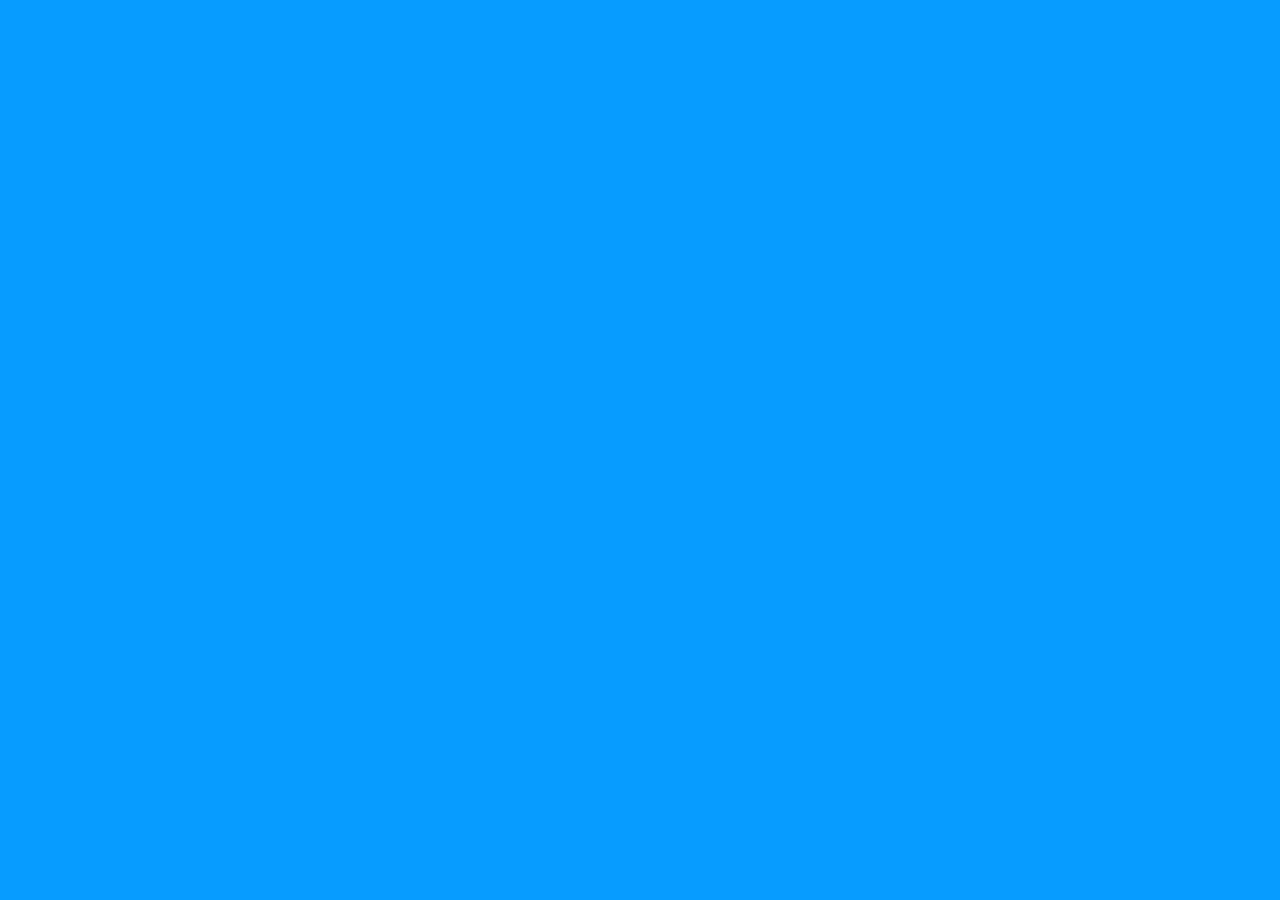
==== index1.html @ 4d644f1e "Add files via upload" ====
<!DOCTYPE html>
<html lang="en">
<head>
    <meta charset="UTF-8">
    <meta http-equiv="X-UA-Compatible" content="IE=edge">
    <meta name="viewport" content="width=device-width, initial-scale=1.0">
    <title>SKILLER</title>
    <link rel="stylesheet" type="text/css" href="styles.css">
</head>
<body>
    
    <script src="script.js"></script>
</body>
</html>
---- styles.css ----
body{
    background-color: #079cff;
}
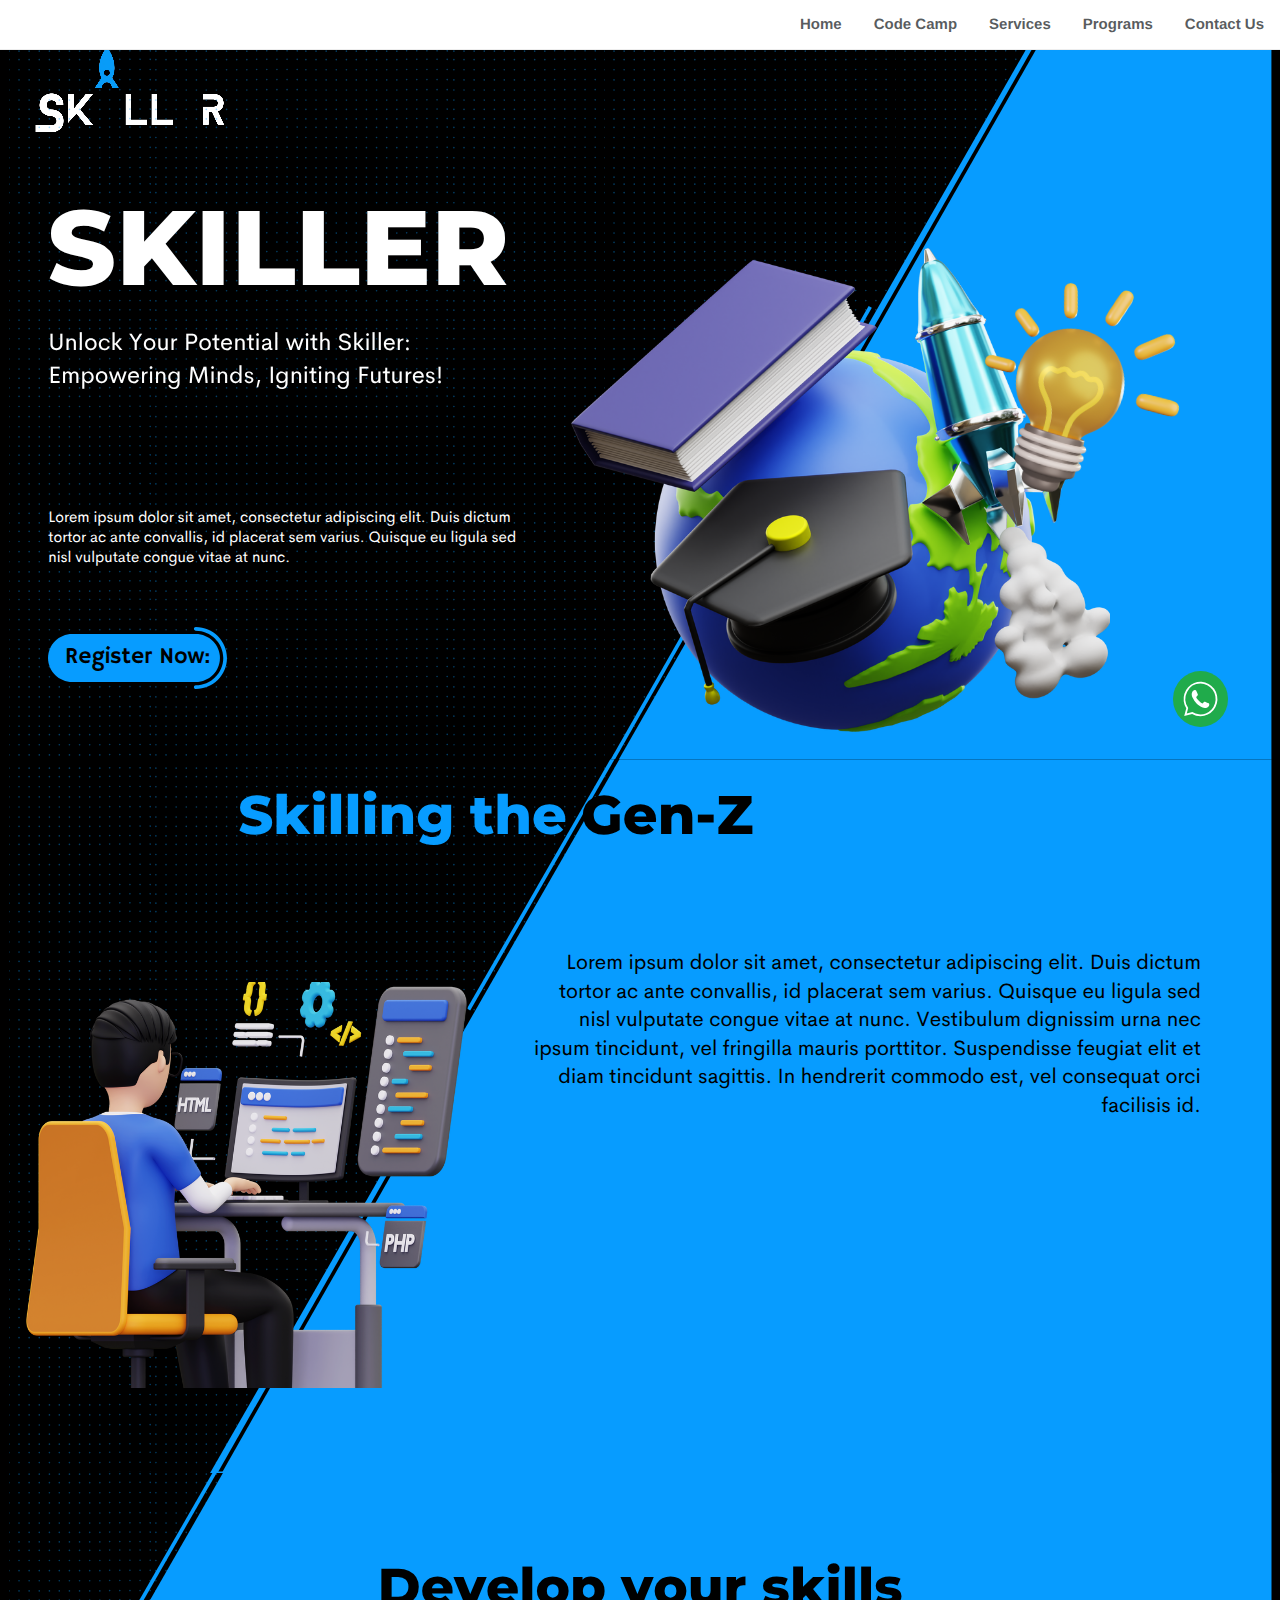
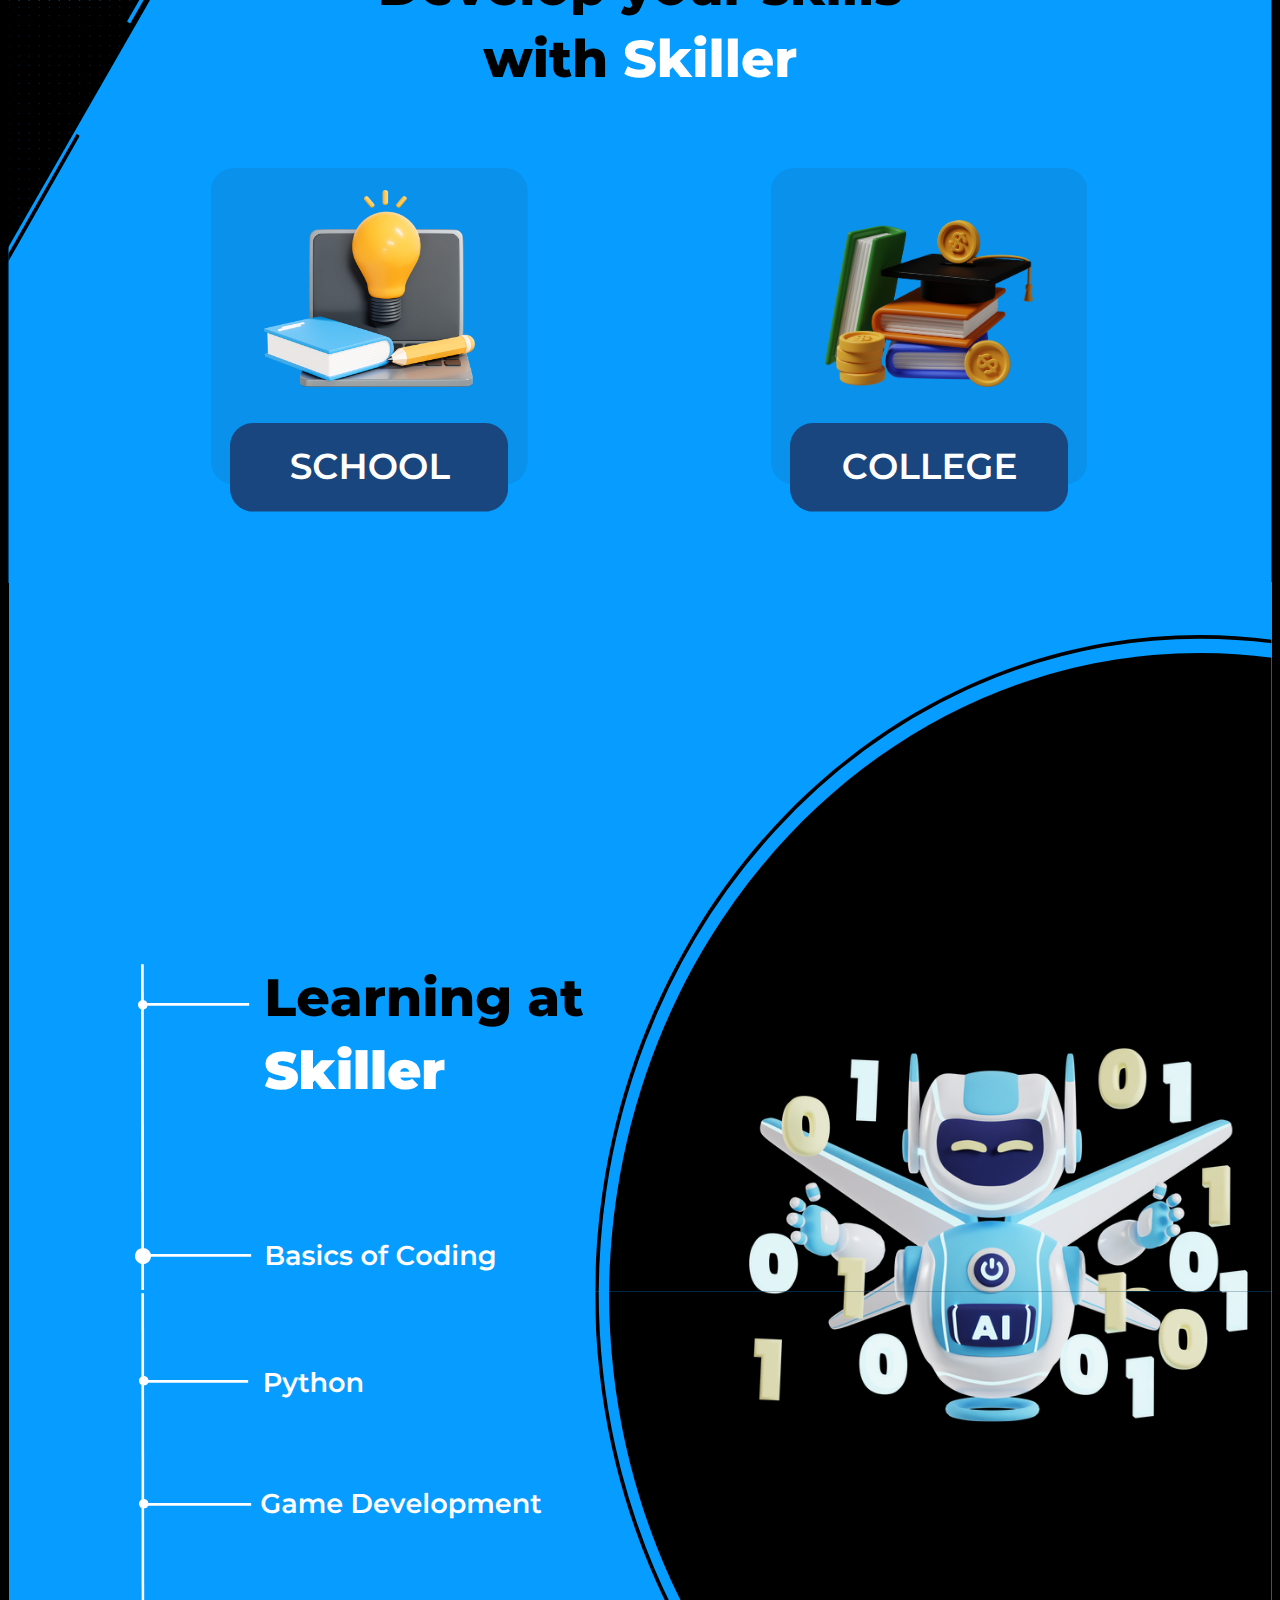
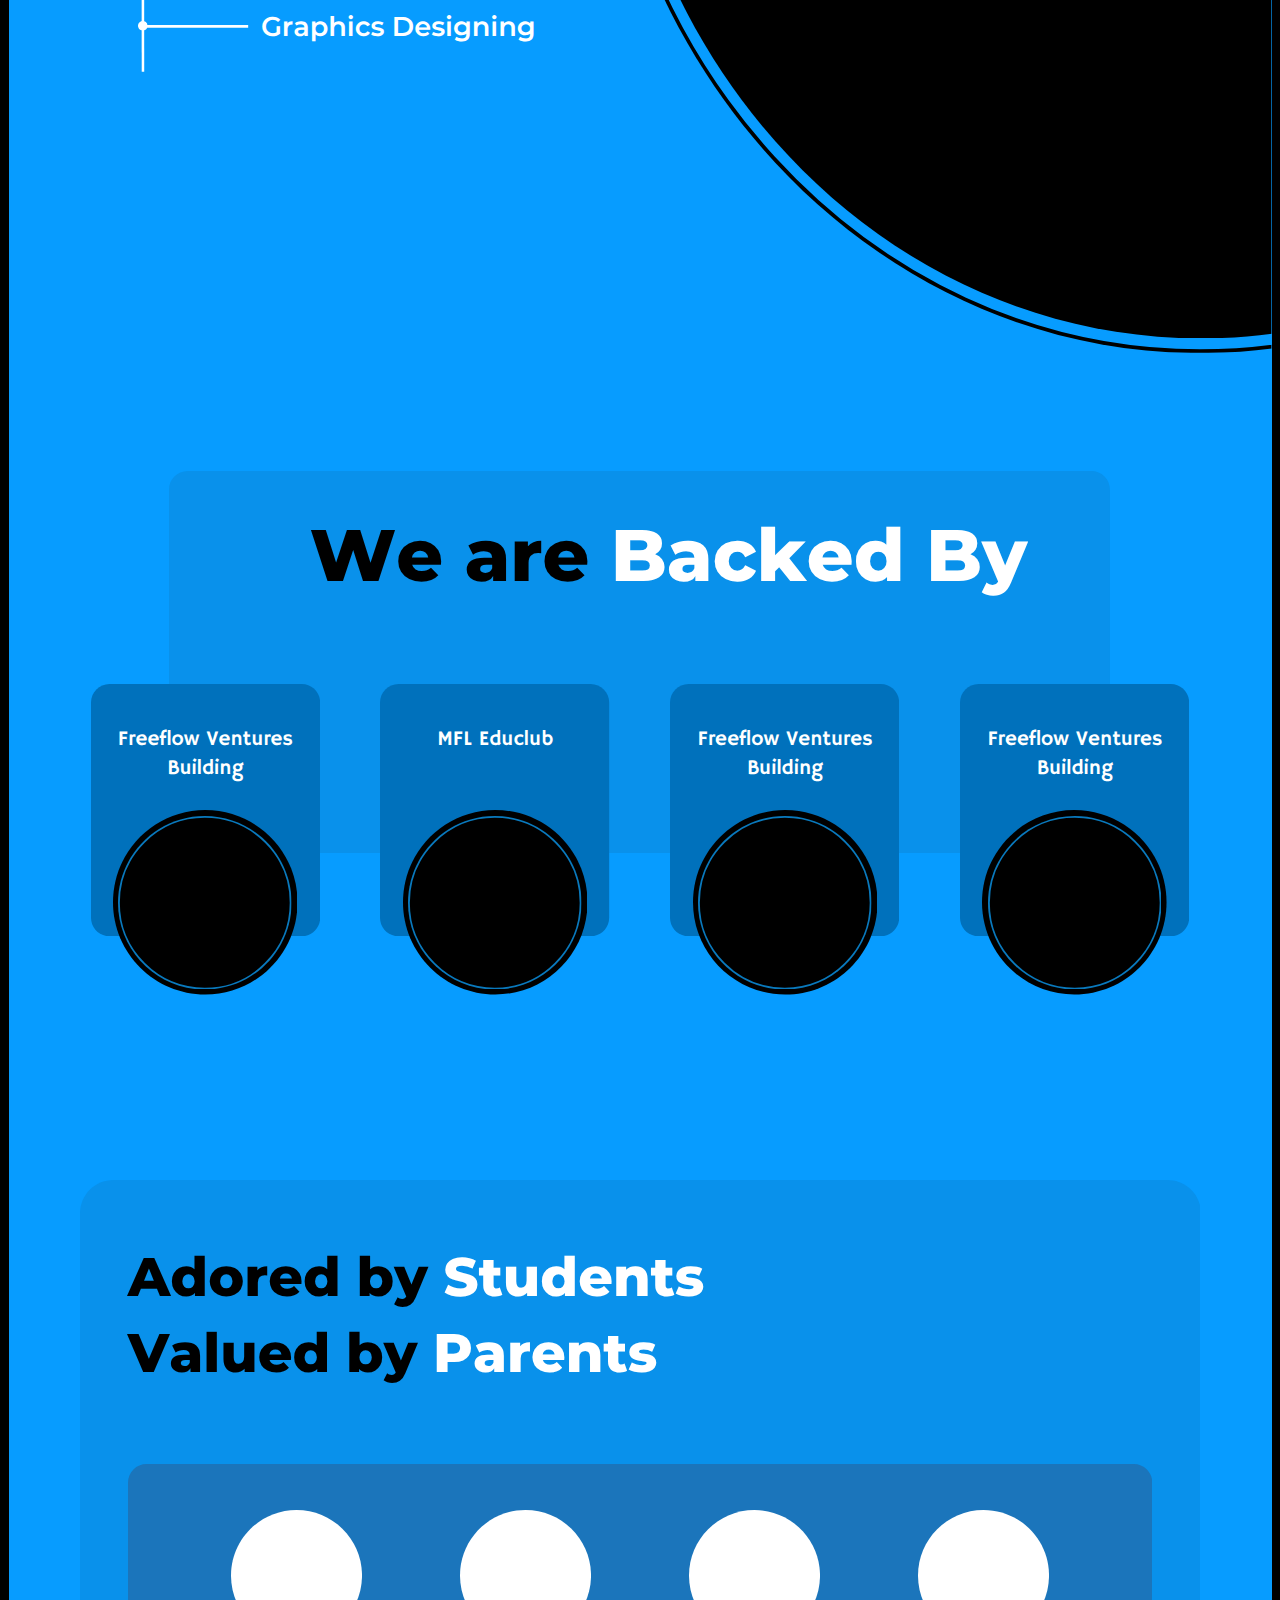
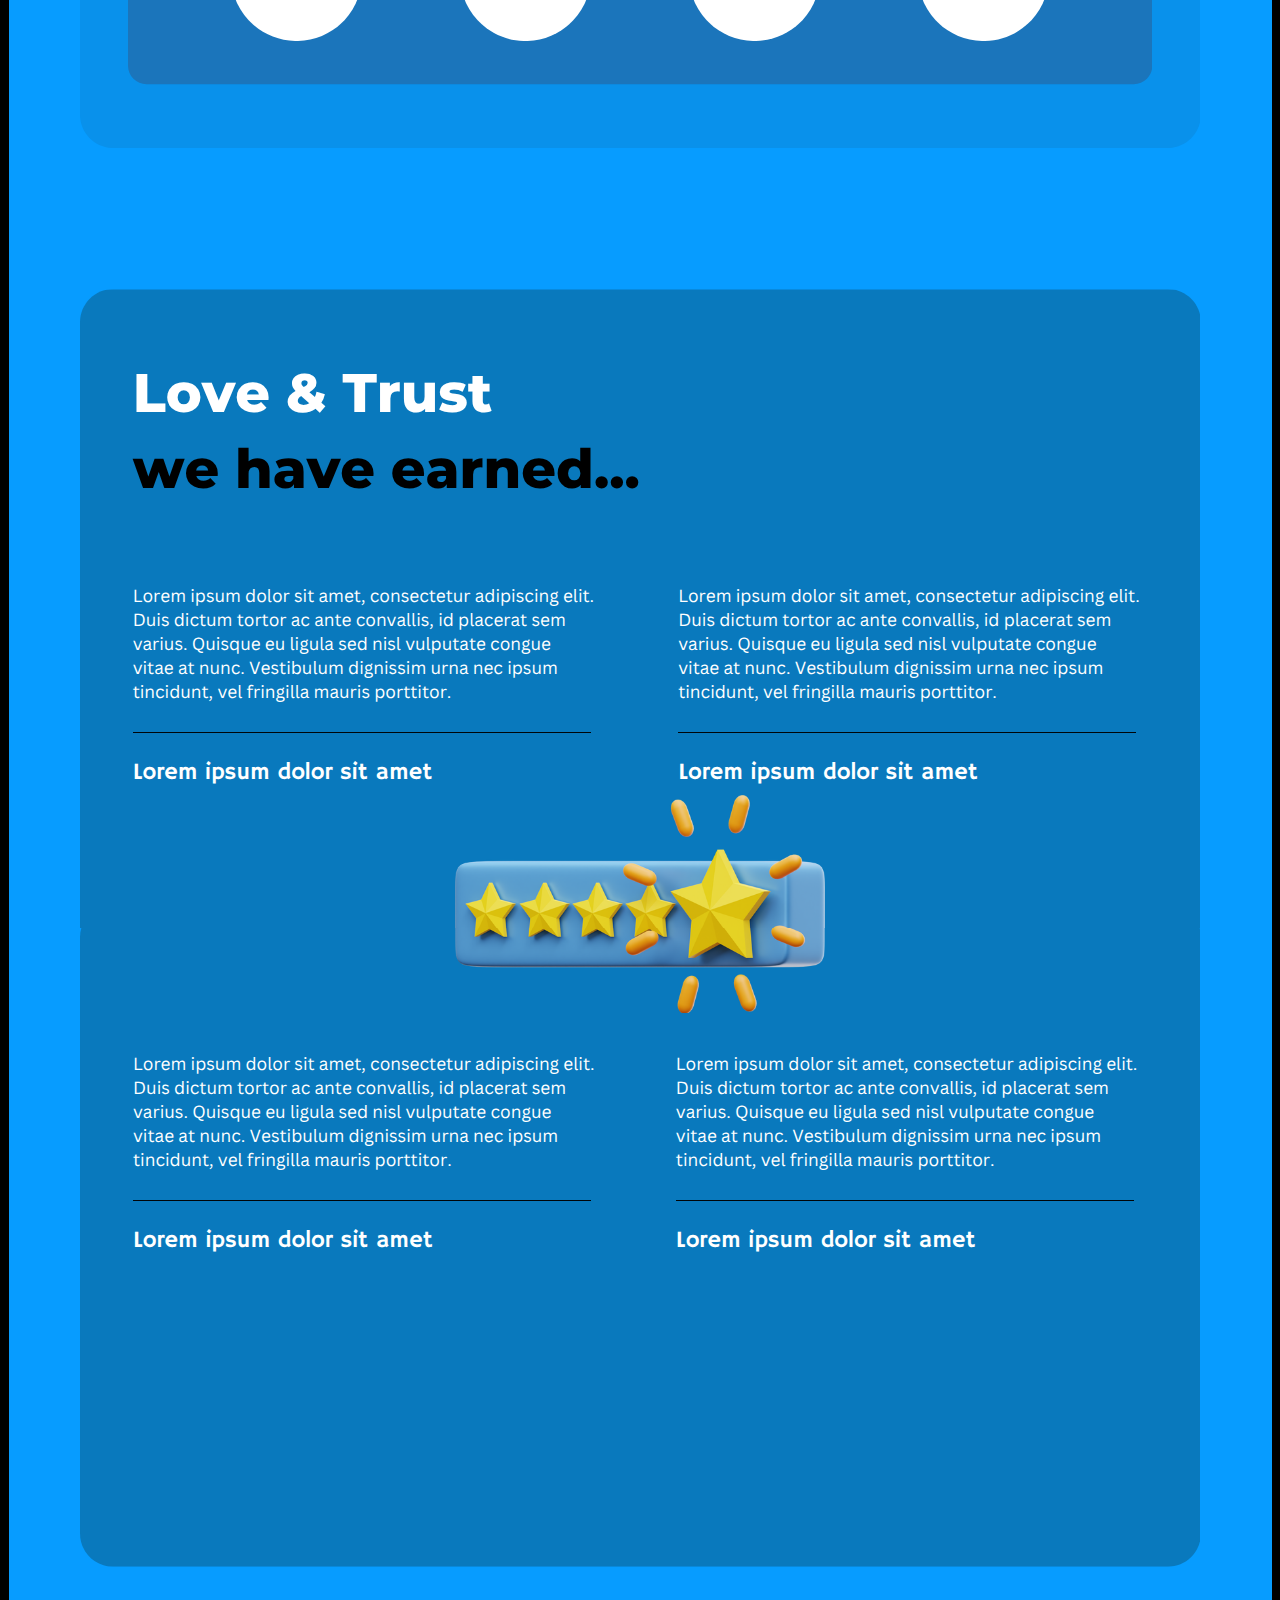
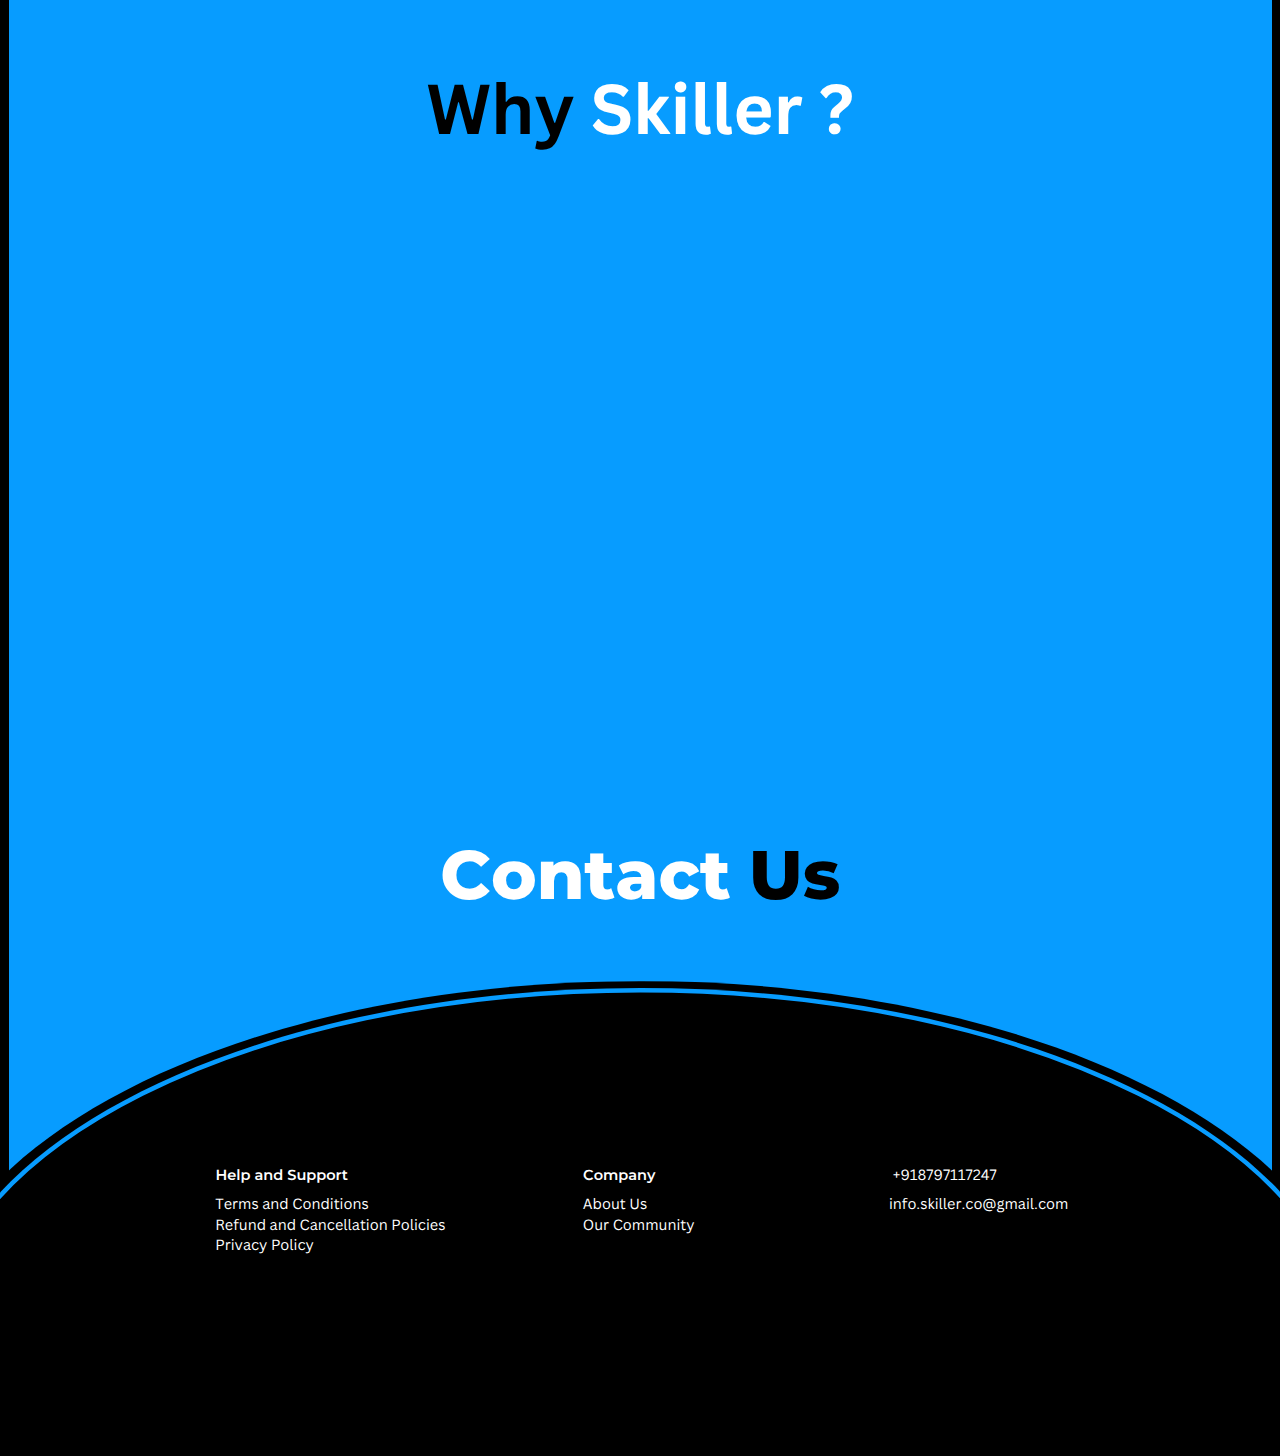
==== commit d6d0f88e: "Add files via upload" ====
--- a/index1.html
+++ b/index1.html
@@ -1,14 +1,20990 @@
 <!DOCTYPE html>
-<html lang="en">
-<head>
-    <meta charset="UTF-8">
-    <meta http-equiv="X-UA-Compatible" content="IE=edge">
+<html lang="en" style="--inner1Vh: 13.92px; --sbw: 17px;"><head>
+
+    <base href="/">
+
+    <meta http-equiv="Content-Type" content="text/html;
+ charset=utf-8">
+
     <meta name="viewport" content="width=device-width, initial-scale=1.0">
-    <title>SKILLER</title>
-    <link rel="stylesheet" type="text/css" href="styles.css">
+
+    <title>
+SKILLER</title>
+
+    <meta name="description" content="">
+
+    <link rel="icon" href="26387fa4f5b1e3f7b6217b27d79bf264.png" type="image/png" sizes="16x16">
+
+    <link rel="icon" href="2d0b56e7e51cf11036ad8734bdb67e2d.png" type="image/png" sizes="32x32">
+
+    <link rel="apple-touch-icon" href="725b756a69a7d4c235070e51acd85560.png" sizes="180x180">
+
+    <meta property="og:type" content="website">
+
+    <meta property="og:title" content="Copy of SKILLER">
+
+    <!--<meta property="og:image" content="/1b9d21739bba90cd47f03ce226b3b78a.png">
+-->
+
+    <meta property="og:image:type" content="image/png">
+
+    <meta property="og:image:width" content="1200">
+
+    <meta property="og:image:height" content="630">
+
+    <meta name="twitter:card" content="summary_large_image">
+
+    <style>
+
+      :root {
+  
+        --ffsd: 0px;
+ 
+        --1vw: calc((100vw - var(--sbw, 0px)) / 100);
+ 
+        --1vh: var(--inner1Vh, 1vh);
+
+      }
+
+      @media (prefers-reduced-motion: reduce)
+       {
+
+          .animated {
+
+                animation: none !important;
+  
+                }
+
+        }
+
+        html {
+  
+              zoom: var(--rzf, 1);
+
+              font-size: max(calc(min(var(--1vw, 1vw), 13.66px) * var(--rfso, 1)), var(--minfs, 0px));
+
+              -webkit-text-size-adjust: 100%;
+
+              scroll-behavior: smooth;
+
+              }
+
+        body {
+  
+          font-size: calc(1rem * var(--bfso, 1));
+
+        }
+
+        body, html, p, ul, ol, li {
+  
+          margin: 0;
+ 
+           padding: 0;
+ 
+            font-synthesis: none;
+ 
+             font-kerning: none;
+
+               font-variant-ligatures: none;
+
+                 font-feature-settings: "kern" 0, "calt" 0, "liga" 0, "clig" 0, "dlig" 0, "hlig" 0;
+ 
+                  font-family: unset;
+ 
+                   -webkit-font-smoothing: subpixel-antialiased;
+ 
+                    -moz-osx-font-smoothing: grayscale;
+
+                      text-rendering: geometricprecision;
+
+                        white-space: normal;
+
+                        }
+
+          li {
+  
+            text-align: unset;
+
+          }
+
+          a {
+
+            text-decoration: none;
+
+            color: inherit;
+
+          }
+
+          img {
+  
+          -webkit-user-drag: none;
+
+          -moz-user-drag: none;
+  
+          -o-user-drag: none;
+  
+          user-drag: none;
+  
+          -webkit-touch-callout: none;
+
+          }
+
+          @font-face {
+  
+            font-family: YAFdJjTk5UU-0;
+  
+            src: url(fonts/f4a4890561b3fddfd1fd9a1b27b6d4a4.woff2);
+ 
+             font-weight: 400;
+ 
+              font-style: normal;
+
+              }
+
+          @font-face {
+  
+            font-family: YAFdJjTk5UU-0;
+  
+            src: url(fonts/33696a29f45c1b554a4c12443b998d21.woff2);
+ 
+             font-weight: 700;
+  
+             font-style: normal;
+
+          }
+
+          @font-face {
+  
+            font-family: YAFdJjTk5UU-0;
+
+              src: url(fonts/8dbae49e1280328b442be6dfff163124.woff2);
+
+                font-weight: 400;
+  
+                font-style: italic;
+
+          }
+
+          @font-face {
+  
+            font-family: YAFdJjTk5UU-0;
+  
+            src: url(fonts/625cf32ea46ae48b58ebd3ff993de469.woff2);
+  
+            font-weight: 700;
+  
+            font-style: italic;
+
+            }
+
+          @font-face {
+  
+            font-family: YAFdJjTk5UU-0;
+  
+            src: url(fonts/f4a4890561b3fddfd1fd9a1b27b6d4a4.woff2);
+  
+            font-weight: 100;
+  
+            font-style: normal;
+
+            }
+
+            @font-face {
+ 
+              font-family: YAFdJjTk5UU-0;
+  
+              src: url(fonts/8dbae49e1280328b442be6dfff163124.woff2);
+  
+              font-weight: 100;
+ 
+               font-style: italic;
+
+               }
+
+               @font-face {
+  
+                font-family: YAFdJjTk5UU-0;
+ 
+                 src: url(fonts/f4a4890561b3fddfd1fd9a1b27b6d4a4.woff2);
+  
+                 font-weight: 200;
+  font-style: normal;
+
+                 }
+
+              @font-face {
+  
+                font-family: YAFdJjTk5UU-0;
+ 
+                 src: url(fonts/8dbae49e1280328b442be6dfff163124.woff2);
+ 
+                  font-weight: 200;
+ 
+                   font-style: italic;
+
+              }
+
+              @font-face {
+  
+                font-family: YAFdJjTk5UU-0;
+
+                  src: url(fonts/f4a4890561b3fddfd1fd9a1b27b6d4a4.woff2);
+  
+                  font-weight: 300;
+  
+                  font-style: normal;
+
+                  }
+
+                  @font-face {
+ 
+                     font-family: YAFdJjTk5UU-0;
+
+  src: url(fonts/8dbae49e1280328b442be6dfff163124.woff2);
+  font-weight: 300;
+  font-style: italic;
+}
+@font-face {
+  font-family: YAFdJjTk5UU-0;
+  src: url(fonts/c69c23593c9bd5705c7780a200f2a6db.woff2);
+  font-weight: 500;
+  font-style: normal;
+}
+@font-face {
+  font-family: YAFdJjTk5UU-0;
+  src: url(fonts/e5e43f51d6d7939d8911c861efa5f9b7.woff2);
+  font-weight: 500;
+  font-style: italic;
+}
+@font-face {
+  font-family: YAFdJjTk5UU-0;
+  src: url(fonts/c69c23593c9bd5705c7780a200f2a6db.woff2);
+  font-weight: 600;
+  font-style: normal;
+}
+@font-face {
+  font-family: YAFdJjTk5UU-0;
+  src: url(fonts/e5e43f51d6d7939d8911c861efa5f9b7.woff2);
+  font-weight: 600;
+  font-style: italic;
+}
+@font-face {
+  font-family: YAFdJjTk5UU-0;
+  src: url(fonts/33696a29f45c1b554a4c12443b998d21.woff2);
+  font-weight: 800;
+  font-style: normal;
+}
+@font-face {
+  font-family: YAFdJjTk5UU-0;
+  src: url(fonts/625cf32ea46ae48b58ebd3ff993de469.woff2);
+  font-weight: 800;
+  font-style: italic;
+}
+@font-face {
+  font-family: YAFdJjTk5UU-0;
+  src: url(fonts/33696a29f45c1b554a4c12443b998d21.woff2);
+  font-weight: 900;
+  font-style: normal;
+}
+@font-face {
+  font-family: YAFdJjTk5UU-0;
+  src: url(fonts/625cf32ea46ae48b58ebd3ff993de469.woff2);
+  font-weight: 900;
+  font-style: italic;
+}
+@font-face {
+  font-family: YAFdtQi73Xs-0;
+  src: url(fonts/881b8da5ad9b82b143ab37dcdf069c4c.woff2);
+  font-weight: 400;
+  font-style: normal;
+}
+@font-face {
+  font-family: YAFdtQi73Xs-0;
+  src: url(fonts/527cd5a6be21d4e008281f52ae03e6de.woff2);
+  font-weight: 700;
+  font-style: normal;
+}
+@font-face {
+  font-family: YAFdtQi73Xs-0;
+  src: url(fonts/e8e51b9875286101e41224d1f8f57146.woff2);
+  font-weight: 400;
+  font-style: italic;
+}
+@font-face {
+  font-family: YAFdtQi73Xs-0;
+  src: url(fonts/ccfa3463500b1d2425324b3a1a304119.woff2);
+  font-weight: 700;
+  font-style: italic;
+}
+@font-face {
+  font-family: YAFdtQi73Xs-0;
+  src: url(fonts/b9d3823184fbb6d5a9d5804d114b70ba.woff2);
+  font-weight: 100;
+  font-style: normal;
+}
+@font-face {
+  font-family: YAFdtQi73Xs-0;
+  src: url(fonts/b33f6386bd461ec492dd56577e13136c.woff2);
+  font-weight: 100;
+  font-style: italic;
+}
+@font-face {
+  font-family: YAFdtQi73Xs-0;
+  src: url(fonts/b09eaaf9341f54a150766b674dd4dd66.woff2);
+  font-weight: 200;
+  font-style: normal;
+}
+@font-face {
+  font-family: YAFdtQi73Xs-0;
+  src: url(fonts/c076bd8c37058ebdedabdda5c2d6b111.woff2);
+  font-weight: 200;
+  font-style: italic;
+}
+@font-face {
+  font-family: YAFdtQi73Xs-0;
+  src: url(fonts/9f211f1e580dd0c34c98242b67b454a1.woff2);
+  font-weight: 300;
+  font-style: normal;
+}
+@font-face {
+  font-family: YAFdtQi73Xs-0;
+  src: url(fonts/2ffd130498e37c9f925c671e0342f1e6.woff2);
+  font-weight: 300;
+  font-style: italic;
+}
+@font-face {
+  font-family: YAFdtQi73Xs-0;
+  src: url(fonts/b13d468f88f904752a71651083120b9b.woff2);
+  font-weight: 500;
+  font-style: normal;
+}
+@font-face {
+  font-family: YAFdtQi73Xs-0;
+  src: url(fonts/2f9ca4e3b153c05839a1665e2deae5bd.woff2);
+  font-weight: 500;
+  font-style: italic;
+}
+@font-face {
+  font-family: YAFdtQi73Xs-0;
+  src: url(fonts/10bae089b2dee90878d1d146921cad11.woff2);
+  font-weight: 600;
+  font-style: normal;
+}
+@font-face {
+  font-family: YAFdtQi73Xs-0;
+  src: url(fonts/5300a700676e268371e3693408559b01.woff2);
+  font-weight: 600;
+  font-style: italic;
+}
+@font-face {
+  font-family: YAFdtQi73Xs-0;
+  src: url(fonts/5da2f7e7b5289e2ae1f44d0ac2886371.woff2);
+  font-weight: 800;
+  font-style: normal;
+}
+@font-face {
+  font-family: YAFdtQi73Xs-0;
+  src: url(fonts/b76554414c3fa738aad9e680f54c765d.woff2);
+  font-weight: 800;
+  font-style: italic;
+}
+@font-face {
+  font-family: YAFdtQi73Xs-0;
+  src: url(fonts/5c07b773952ecd9eb4715de302811a45.woff2);
+  font-weight: 900;
+  font-style: normal;
+}
+@font-face {
+  font-family: YAFdtQi73Xs-0;
+  src: url(fonts/82e327672f883fc5445ed4de237127fd.woff2);
+  font-weight: 900;
+  font-style: italic;
+}
+@font-face {
+  font-family: YAFdJrIBtvg-0;
+  src: url(fonts/4c21a37849dfc8c00edf1d9bac158da5.woff2);
+  font-weight: 400;
+  font-style: normal;
+}
+@font-face {
+  font-family: YAFdJrIBtvg-0;
+  src: url(fonts/5c20853ba98581eba1c36c20a56af739.woff2);
+  font-weight: 700;
+  font-style: normal;
+}
+@font-face {
+  font-family: YAFdJrIBtvg-0;
+  src: url(fonts/4a72e3ac20f3f8d36b7b6481a6ab39fe.woff2);
+  font-weight: 400;
+  font-style: italic;
+}
+@font-face {
+  font-family: YAFdJrIBtvg-0;
+  src: url(fonts/a00d36b0f6fc3b9ed77128a7b301310f.woff2);
+  font-weight: 700;
+  font-style: italic;
+}
+@font-face {
+  font-family: YAFdJrIBtvg-0;
+  src: url(fonts/22069c7fae4c4d4182af41abef08a3ee.woff2);
+  font-weight: 100;
+  font-style: normal;
+}
+@font-face {
+  font-family: YAFdJrIBtvg-0;
+  src: url(fonts/8d694213c9fcf02aeec11650b9e7c20a.woff2);
+  font-weight: 100;
+  font-style: italic;
+}
+@font-face {
+  font-family: YAFdJrIBtvg-0;
+  src: url(fonts/22069c7fae4c4d4182af41abef08a3ee.woff2);
+  font-weight: 200;
+  font-style: normal;
+}
+@font-face {
+  font-family: YAFdJrIBtvg-0;
+  src: url(fonts/8d694213c9fcf02aeec11650b9e7c20a.woff2);
+  font-weight: 200;
+  font-style: italic;
+}
+@font-face {
+  font-family: YAFdJrIBtvg-0;
+  src: url(fonts/22069c7fae4c4d4182af41abef08a3ee.woff2);
+  font-weight: 300;
+  font-style: normal;
+}
+@font-face {
+  font-family: YAFdJrIBtvg-0;
+  src: url(fonts/8d694213c9fcf02aeec11650b9e7c20a.woff2);
+  font-weight: 300;
+  font-style: italic;
+}
+@font-face {
+  font-family: YAFdJrIBtvg-0;
+  src: url(fonts/09ba8f439221a16f9d4287f6773e5e5c.woff2);
+  font-weight: 500;
+  font-style: normal;
+}
+@font-face {
+  font-family: YAFdJrIBtvg-0;
+  src: url(fonts/b9985a226d795996b46c1ce4af50296e.woff2);
+  font-weight: 500;
+  font-style: italic;
+}
+@font-face {
+  font-family: YAFdJrIBtvg-0;
+  src: url(fonts/09ba8f439221a16f9d4287f6773e5e5c.woff2);
+  font-weight: 600;
+  font-style: normal;
+}
+@font-face {
+  font-family: YAFdJrIBtvg-0;
+  src: url(fonts/b9985a226d795996b46c1ce4af50296e.woff2);
+  font-weight: 600;
+  font-style: italic;
+}
+@font-face {
+  font-family: YAFdJrIBtvg-0;
+  src: url(fonts/5c20853ba98581eba1c36c20a56af739.woff2);
+  font-weight: 800;
+  font-style: normal;
+}
+@font-face {
+  font-family: YAFdJrIBtvg-0;
+  src: url(fonts/a00d36b0f6fc3b9ed77128a7b301310f.woff2);
+  font-weight: 800;
+  font-style: italic;
+}
+@font-face {
+  font-family: YAFdJrIBtvg-0;
+  src: url(fonts/339a6bd9897d93c0abfe0aaa6120d7ea.woff2);
+  font-weight: 900;
+  font-style: normal;
+}
+@font-face {
+  font-family: YAFdJrIBtvg-0;
+  src: url(fonts/401d097610113b07d3fab5faa22f6fa9.woff2);
+  font-weight: 900;
+  font-style: italic;
+}
+@font-face {
+  font-family: YACgEWNFnT4-0;
+  src: url(fonts/1f0d107357cc0b23d2e2932b6f582037.woff2);
+  font-weight: 400;
+  font-style: normal;
+}
+@font-face {
+  font-family: YACgEWNFnT4-0;
+  src: url(fonts/1f0d107357cc0b23d2e2932b6f582037.woff2);
+  font-weight: 700;
+  font-style: normal;
+}
+@font-face {
+  font-family: YACgEWNFnT4-0;
+  src: url(fonts/1f0d107357cc0b23d2e2932b6f582037.woff2);
+  font-weight: 400;
+  font-style: italic;
+}
+@font-face {
+  font-family: YACgEWNFnT4-0;
+  src: url(fonts/1f0d107357cc0b23d2e2932b6f582037.woff2);
+  font-weight: 700;
+  font-style: italic;
+}
+@font-face {
+  font-family: YACgEWNFnT4-0;
+  src: url(fonts/1f0d107357cc0b23d2e2932b6f582037.woff2);
+  font-weight: 100;
+  font-style: normal;
+}
+@font-face {
+  font-family: YACgEWNFnT4-0;
+  src: url(fonts/1f0d107357cc0b23d2e2932b6f582037.woff2);
+  font-weight: 100;
+  font-style: italic;
+}
+@font-face {
+  font-family: YACgEWNFnT4-0;
+  src: url(fonts/1f0d107357cc0b23d2e2932b6f582037.woff2);
+  font-weight: 200;
+  font-style: normal;
+}
+@font-face {
+  font-family: YACgEWNFnT4-0;
+  src: url(fonts/1f0d107357cc0b23d2e2932b6f582037.woff2);
+  font-weight: 200;
+  font-style: italic;
+}
+@font-face {
+  font-family: YACgEWNFnT4-0;
+  src: url(fonts/1f0d107357cc0b23d2e2932b6f582037.woff2);
+  font-weight: 300;
+  font-style: normal;
+}
+@font-face {
+  font-family: YACgEWNFnT4-0;
+  src: url(fonts/1f0d107357cc0b23d2e2932b6f582037.woff2);
+  font-weight: 300;
+  font-style: italic;
+}
+@font-face {
+  font-family: YACgEWNFnT4-0;
+  src: url(fonts/1f0d107357cc0b23d2e2932b6f582037.woff2);
+  font-weight: 500;
+  font-style: normal;
+}
+@font-face {
+  font-family: YACgEWNFnT4-0;
+  src: url(fonts/1f0d107357cc0b23d2e2932b6f582037.woff2);
+  font-weight: 500;
+  font-style: italic;
+}
+@font-face {
+  font-family: YACgEWNFnT4-0;
+  src: url(fonts/1f0d107357cc0b23d2e2932b6f582037.woff2);
+  font-weight: 600;
+  font-style: normal;
+}
+@font-face {
+  font-family: YACgEWNFnT4-0;
+  src: url(fonts/1f0d107357cc0b23d2e2932b6f582037.woff2);
+  font-weight: 600;
+  font-style: italic;
+}
+@font-face {
+  font-family: YACgEWNFnT4-0;
+  src: url(fonts/1f0d107357cc0b23d2e2932b6f582037.woff2);
+  font-weight: 800;
+  font-style: normal;
+}
+@font-face {
+  font-family: YACgEWNFnT4-0;
+  src: url(fonts/1f0d107357cc0b23d2e2932b6f582037.woff2);
+  font-weight: 800;
+  font-style: italic;
+}
+@font-face {
+  font-family: YACgEWNFnT4-0;
+  src: url(fonts/1f0d107357cc0b23d2e2932b6f582037.woff2);
+  font-weight: 900;
+  font-style: normal;
+}
+@font-face {
+  font-family: YACgEWNFnT4-0;
+  src: url(fonts/1f0d107357cc0b23d2e2932b6f582037.woff2);
+  font-weight: 900;
+  font-style: italic;
+}
+@font-face {
+  font-family: YACgEZ1cb1Q-0;
+  src: url(fonts/f8f199f09526f79e87644ed227e0f651.woff2);
+  font-weight: 400;
+  font-style: normal;
+}
+@font-face {
+  font-family: YACgEZ1cb1Q-0;
+  src: url(fonts/98c4d2c0223fc8474641c77f923528e9.woff2);
+  font-weight: 700;
+  font-style: normal;
+}
+@font-face {
+  font-family: YACgEZ1cb1Q-0;
+  src: url(fonts/d257a7100844bc3f98c9021168b6249e.woff2);
+  font-weight: 400;
+  font-style: italic;
+}
+@font-face {
+  font-family: YACgEZ1cb1Q-0;
+  src: url(fonts/1060345c54d396e76d73f1da7ee200bd.woff2);
+  font-weight: 700;
+  font-style: italic;
+}
+@font-face {
+  font-family: YACgEZ1cb1Q-0;
+  src: url(fonts/f8f199f09526f79e87644ed227e0f651.woff2);
+  font-weight: 100;
+  font-style: normal;
+}
+@font-face {
+  font-family: YACgEZ1cb1Q-0;
+  src: url(fonts/d257a7100844bc3f98c9021168b6249e.woff2);
+  font-weight: 100;
+  font-style: italic;
+}
+@font-face {
+  font-family: YACgEZ1cb1Q-0;
+  src: url(fonts/f8f199f09526f79e87644ed227e0f651.woff2);
+  font-weight: 200;
+  font-style: normal;
+}
+@font-face {
+  font-family: YACgEZ1cb1Q-0;
+  src: url(fonts/d257a7100844bc3f98c9021168b6249e.woff2);
+  font-weight: 200;
+  font-style: italic;
+}
+@font-face {
+  font-family: YACgEZ1cb1Q-0;
+  src: url(fonts/f8f199f09526f79e87644ed227e0f651.woff2);
+  font-weight: 300;
+  font-style: normal;
+}
+@font-face {
+  font-family: YACgEZ1cb1Q-0;
+  src: url(fonts/d257a7100844bc3f98c9021168b6249e.woff2);
+  font-weight: 300;
+  font-style: italic;
+}
+@font-face {
+  font-family: YACgEZ1cb1Q-0;
+  src: url(fonts/f8f199f09526f79e87644ed227e0f651.woff2);
+  font-weight: 500;
+  font-style: normal;
+}
+@font-face {
+  font-family: YACgEZ1cb1Q-0;
+  src: url(fonts/d257a7100844bc3f98c9021168b6249e.woff2);
+  font-weight: 500;
+  font-style: italic;
+}
+@font-face {
+  font-family: YACgEZ1cb1Q-0;
+  src: url(fonts/98c4d2c0223fc8474641c77f923528e9.woff2);
+  font-weight: 600;
+  font-style: normal;
+}
+@font-face {
+  font-family: YACgEZ1cb1Q-0;
+  src: url(fonts/1060345c54d396e76d73f1da7ee200bd.woff2);
+  font-weight: 600;
+  font-style: italic;
+}
+@font-face {
+  font-family: YACgEZ1cb1Q-0;
+  src: url(fonts/98c4d2c0223fc8474641c77f923528e9.woff2);
+  font-weight: 800;
+  font-style: normal;
+}
+@font-face {
+  font-family: YACgEZ1cb1Q-0;
+  src: url(fonts/1060345c54d396e76d73f1da7ee200bd.woff2);
+  font-weight: 800;
+  font-style: italic;
+}
+@font-face {
+  font-family: YACgEZ1cb1Q-0;
+  src: url(fonts/98c4d2c0223fc8474641c77f923528e9.woff2);
+  font-weight: 900;
+  font-style: normal;
+}
+@font-face {
+  font-family: YACgEZ1cb1Q-0;
+  src: url(fonts/1060345c54d396e76d73f1da7ee200bd.woff2);
+  font-weight: 900;
+  font-style: italic;
+}
+#verticalMenu {
+  border: 12px solid #ffffff;
+  padding: 0;
+  margin: 0 0 0 auto;
+  z-index: 2;
+  font-size: 1.5rem;
+  right: 0px;
+  box-sizing: border-box;
+  transition: all 0.35s;
+  background-color: #ffffff;
+  transform: translateX(400px);
+  overflow: auto;
+  max-width: 80vw;
+  top: 0px;
+  width: 400px;
+  font-family: -apple-system, BlinkMacSystemFont, sans-serif;
+  position: fixed;
+  height: 100%;
+}
+#menuToggle:checked ~ #verticalMenu {
+  transform: translateX(0px);
+}
+#menuButton {
+  z-index: 3;
+  color: #0e1318;
+  display: flex;
+  justify-content: center;
+  align-items: center;
+}
+#menuButton:hover {
+  cursor: pointer;
+  text-decoration-line: none;
+  color: hsla(210, 26%,  7%, 1);
+}
+.navMenuLinkContent:hover {
+  color: hsla(210, 26%,  7%, 1);
+}
+.navMenuLink {
+  color: hsla(210, 26%,  7%, 0.7);
+  list-style-type: none;
+  white-space: nowrap;
+  display: flex;
+  align-items: center;
+}
+#horizontalMenu >
+ .navMenuLink {
+  max-width: 148px;
+}
+.navMenuLinkContent {
+  padding: 10px 16px;
+  text-decoration-line: none;
+  overflow: hidden;
+  color: hsla(210, 26%,  7%, 0.7);
+  white-space: nowrap;
+  font-weight: 700;
+  display: inline-block;
+  font-size: 15px;
+  font-family: -apple-system, BlinkMacSystemFont, sans-serif;
+  text-overflow: ellipsis;
+  margin-right: auto;
+}
+#menuToggle:checked ~ #menuButton {
+  background-color: rgba(30,41,51,45);
+  z-index: 2;
+  top: 0px;
+  width: 100vw;
+  position: fixed;
+  opacity: 0.55;
+  height: 100vh;
+}
+#menuToggle:checked ~ #menuButton>
+#menuButtonIcon {
+  display: none;
+}
+#horizontalMenu {
+  display: flex;
+}
+@media (max-width: 489px) {
+  #horizontalMenu {
+    display: none;
+  }
+}
+@media (min-width: 490px) {
+  #menuButton, #verticalMenu {
+    display: none;
+  }
+}
+html {
+  scroll-padding-top: 50px;
+}
+@media (max-width: 375px) {
+  #F9mmf18xr4CCKDcn {
+    position: relative;
+    grid-area: 2 / 2 / 3 / 3;
+  }
+  #pX2V7hZxoNUM87BG {
+    grid-template-columns: 0 100%;
+    grid-template-rows: 0 100%;
+  }
+  #tePVhF2tte0VGpCT {
+    position: relative;
+    grid-area: 3 / 7 / 10 / 18;
+  }
+  #vrXKnAj3STqwOEvK {
+    position: relative;
+    grid-area: 17 / 2 / 26 / 13;
+  }
+  #Uxl47UjmXA4gVp8z {
+    margin-left: 0%;
+    clip-path: polygon(calc(0% + 0%) calc((0.24505897 * 17.56614966rem) + 0%), calc(100% - (0% + 0%)) calc((0.24505897 * 17.56614966rem) + 0%), calc(100% - (0% + 0%)) calc(100% - ((0 * 17.56614966rem) + 0%)), calc(0% + 0%) calc(100% - ((0 * 17.56614966rem) + 0%)));
+    margin-top: -24.50589732%;
+    position: relative;
+    margin-bottom: 0%;
+    grid-area: 2 / 8 / 25 / 26;
+    margin-right: 0%;
+  }
+  #MMNO9vV4oPMRHQKj {
+    font-size: calc(8.36421856em - var(--ffsd));
+  }
+  #ip2h4mG57HrbOP9Q {
+    --last-font-size: var(--first-font-size);
+    --first-font-size: 8.36421856em;
+    margin-top: calc(var(--first-font-size) * -0.1);
+    margin-bottom: calc(var(--last-font-size) * -0.1);
+  }
+  #raYAV8gpBpq0GlTY {
+    min-width: 36.68376262rem;
+  }
+  #DG2wxeF2qeHTJZG8 {
+    position: relative;
+    grid-area: 24 / 9 / 33 / 52;
+  }
+  #pNoT7YxDIKDXgxHA {
+    position: relative;
+    grid-area: 4 / 24 / 11 / 32;
+  }
+  #EIFpnqRVI3fVY12S {
+    position: relative;
+    grid-area: 18 / 19 / 27 / 27;
+  }
+  #bWozmUBNX7nPcA5F {
+    position: relative;
+    grid-area: 6 / 38 / 13 / 45;
+  }
+  #NjSV7LkSJ9q9LQy4 {
+    position: relative;
+    grid-area: 20 / 33 / 29 / 40;
+  }
+  #pcWoshYti5p0sx56 {
+    position: relative;
+    grid-area: 7 / 51 / 14 / 59;
+  }
+  #wUbbqm6ykI6nCOrr {
+    position: relative;
+    grid-area: 21 / 46 / 30 / 54;
+  }
+  #ojXO7DoSrIHpvSoz {
+    position: relative;
+    grid-area: 8 / 65 / 15 / 71;
+  }
+  #vIKstVvXDGc3Zkin {
+    position: relative;
+    grid-area: 22 / 60 / 31 / 66;
+  }
+  #TkoFlPVx7L26GzCz {
+    position: relative;
+    grid-area: 9 / 77 / 16 / 83;
+  }
+  #Bcw9koCwUUUdFTrK {
+    position: relative;
+    grid-area: 23 / 72 / 32 / 78;
+  }
+  #mQ3I34X5dMWXzjFL {
+    position: relative;
+    grid-area: 5 / 89 / 12 / 95;
+  }
+  #RNdGnawCLWJK2opp {
+    position: relative;
+    grid-area: 19 / 84 / 28 / 90;
+  }
+  #Gv137x9EGXg3vED7 {
+    position: relative;
+    grid-area: 34 / 3 / 43 / 14;
+  }
+  #liK1b61DP6ud9aQo {
+    font-size: calc(1.88308199em - var(--ffsd));
+  }
+  #Ppozw0W0M0TyjCWX {
+    font-size: calc(1.88308199em - var(--ffsd));
+  }
+  #EGhJeyxlHLt4gZC3 {
+    --last-font-size: var(--first-font-size);
+    --first-font-size: 1.88308199em;
+    margin-top: calc(var(--first-font-size) * -0.1);
+    margin-bottom: calc(var(--last-font-size) * -0.1);
+  }
+  #BLJBXC4sUts1k8Rd {
+    min-width: 31.44052587rem;
+  }
+  #KBAGZUTGcjIuqjhB {
+    position: relative;
+    grid-area: 41 / 11 / 42 / 39;
+  }
+  #yXpzE75P8GnAoXm0 {
+    position: relative;
+    grid-area: 35 / 20 / 44 / 28;
+  }
+  #nhkhjII0iiVezvcU {
+    position: relative;
+    grid-area: 37 / 34 / 46 / 41;
+  }
+  #cHbfvBF6XTQIZ9hR {
+    position: relative;
+    grid-area: 38 / 47 / 47 / 55;
+  }
+  #LYePEGe4JQmgFs2I {
+    position: relative;
+    grid-area: 39 / 61 / 48 / 67;
+  }
+  #IigJyvvLacxBiyFE {
+    position: relative;
+    grid-area: 40 / 73 / 49 / 79;
+  }
+  #JQAW1tQkGUnfIGSP {
+    position: relative;
+    grid-area: 36 / 85 / 45 / 91;
+  }
+  #IXICX0f5ouDtdUdo {
+    position: relative;
+    grid-area: 50 / 4 / 59 / 15;
+  }
+  #eDk2EeopXaI2cgvG {
+    font-size: calc(1.19717402em - var(--ffsd));
+  }
+  #uBS762VFuLGJ9Eb9 {
+    --last-font-size: var(--first-font-size);
+    --first-font-size: 1.19717402em;
+    margin-top: calc(var(--first-font-size) * -0.1);
+    margin-bottom: calc(var(--last-font-size) * -0.1);
+  }
+  #obb2n1T233gKm2yh {
+    min-width: 38.96727317rem;
+  }
+  #OqJRvQOfAhWrWcbj {
+    position: relative;
+    grid-area: 57 / 12 / 58 / 53;
+  }
+  #EBtgU7ebtko46ue9 {
+    position: relative;
+    grid-area: 51 / 21 / 60 / 29;
+  }
+  #zR6xjKiy6IpJfQOB {
+    position: relative;
+    grid-area: 53 / 35 / 62 / 42;
+  }
+  #Oi1DVxd25cUhoYu9 {
+    position: relative;
+    grid-area: 54 / 48 / 63 / 56;
+  }
+  #LFIcS4hYAkcj90qD {
+    position: relative;
+    grid-area: 55 / 62 / 64 / 68;
+  }
+  #LCvRgL2NVYS2mGP9 {
+    position: relative;
+    grid-area: 56 / 74 / 65 / 80;
+  }
+  #X36wFOmJoDGuoFR1 {
+    position: relative;
+    grid-area: 52 / 86 / 61 / 92;
+  }
+  #d0MO9HdnlFvOwbvu {
+    position: relative;
+    grid-area: 66 / 5 / 75 / 16;
+  }
+  #X2CYaq1hcVBe5iz6 {
+    position: relative;
+    grid-area: 2 / 2 / 5 / 5;
+  }
+  #umRh0DIiC8JvmHkj {
+    font-size: calc(1.79139458em - var(--ffsd));
+  }
+  #HVULlCum6pnNy5PV {
+    --last-font-size: var(--first-font-size);
+    --first-font-size: 1.79139458em;
+    margin-top: calc(var(--first-font-size) * -0.1);
+    margin-bottom: calc(var(--last-font-size) * -0.1);
+  }
+  #cmaWVG3t8YyJfScl {
+    min-width: 11.62306613rem;
+  }
+  #verr1k5wYz9Z8oxe {
+    position: relative;
+    grid-area: 3 / 3 / 4 / 4;
+  }
+  #xNzACcGF38do0f26 {
+    grid-template-columns: 0 1.31142067rem 11.48973279rem 1.31142067rem;
+    grid-template-rows: 0 minmax(1.39371116rem, max-content) minmax(2.11669718rem, max-content) minmax(1.39371116rem, max-content);
+  }
+  #NjCyhjzL2xTvrAAm {
+    position: relative;
+    grid-area: 67 / 22 / 76 / 30;
+  }
+  #WKILZbH8MYjBoICb {
+    position: relative;
+    grid-area: 69 / 36 / 78 / 43;
+  }
+  #hF64hwcsSorNb3cd {
+    position: relative;
+    grid-area: 70 / 49 / 79 / 57;
+  }
+  #nbOLCWjk2yY3EEv9 {
+    position: relative;
+    grid-area: 71 / 63 / 80 / 69;
+  }
+  #IUIGGFE7wcfSTWlh {
+    position: relative;
+    grid-area: 72 / 75 / 81 / 81;
+  }
+  #BL5ciGKl6HVUp9Oi {
+    position: relative;
+    grid-area: 68 / 87 / 77 / 93;
+  }
+  #UnPxdLZ68eOdeLFf {
+    margin-left: 0%;
+    clip-path: polygon(calc(0% + 0%) calc((0 * 11.30592661rem) + 0%), calc(100% - (0% + 0%)) calc((0 * 11.30592661rem) + 0%), calc(100% - (0% + 0%)) calc(100% - ((0.64978016 * 11.30592661rem) + 0%)), calc(0% + 0%) calc(100% - ((0.64978016 * 11.30592661rem) + 0%)));
+    margin-top: 0%;
+    position: relative;
+    margin-bottom: -64.97801613%;
+    grid-area: 82 / 6 / 89 / 17;
+    margin-right: 0%;
+  }
+  #p79rfxHlNiYqLt8H {
+    margin-left: 0%;
+    clip-path: polygon(calc(0% + 0%) calc((0 * 11.30592661rem) + 0%), calc(100% - (0% + 0%)) calc((0 * 11.30592661rem) + 0%), calc(100% - (0% + 0%)) calc(100% - ((0.64978016 * 11.30592661rem) + 0%)), calc(0% + 0%) calc(100% - ((0.64978016 * 11.30592661rem) + 0%)));
+    margin-top: 0%;
+    position: relative;
+    margin-bottom: -64.97801613%;
+    grid-area: 83 / 23 / 90 / 31;
+    margin-right: 0%;
+  }
+  #MYUMlCcRtBXPQHi5 {
+    margin-left: 0%;
+    clip-path: polygon(calc(0% + 0%) calc((0 * 11.30592661rem) + 0%), calc(100% - (0% + 0%)) calc((0 * 11.30592661rem) + 0%), calc(100% - (0% + 0%)) calc(100% - ((0.64978016 * 11.30592661rem) + 0%)), calc(0% + 0%) calc(100% - ((0.64978016 * 11.30592661rem) + 0%)));
+    margin-top: 0%;
+    position: relative;
+    margin-bottom: -64.97801613%;
+    grid-area: 85 / 37 / 92 / 44;
+    margin-right: 0%;
+  }
+  #a14NU3KGkB6dTCpR {
+    margin-left: 0%;
+    clip-path: polygon(calc(0% + 0%) calc((0 * 11.30592661rem) + 0%), calc(100% - (0% + 0%)) calc((0 * 11.30592661rem) + 0%), calc(100% - (0% + 0%)) calc(100% - ((0.64978016 * 11.30592661rem) + 0%)), calc(0% + 0%) calc(100% - ((0.64978016 * 11.30592661rem) + 0%)));
+    margin-top: 0%;
+    position: relative;
+    margin-bottom: -64.97801613%;
+    grid-area: 86 / 50 / 93 / 58;
+    margin-right: 0%;
+  }
+  #kXbXMheLmYOli2Xz {
+    margin-left: 0%;
+    clip-path: polygon(calc(0% + 0%) calc((0 * 11.30592661rem) + 0%), calc(100% - (0% + 0%)) calc((0 * 11.30592661rem) + 0%), calc(100% - (0% + 0%)) calc(100% - ((0.64978016 * 11.30592661rem) + 0%)), calc(0% + 0%) calc(100% - ((0.64978016 * 11.30592661rem) + 0%)));
+    margin-top: 0%;
+    position: relative;
+    margin-bottom: -64.97801613%;
+    grid-area: 87 / 64 / 94 / 70;
+    margin-right: 0%;
+  }
+  #wo71JI0jN5bw4s30 {
+    margin-left: 0%;
+    clip-path: polygon(calc(0% + 0%) calc((0 * 11.30592661rem) + 0%), calc(100% - (0% + 0%)) calc((0 * 11.30592661rem) + 0%), calc(100% - (0% + 0%)) calc(100% - ((0.64978016 * 11.30592661rem) + 0%)), calc(0% + 0%) calc(100% - ((0.64978016 * 11.30592661rem) + 0%)));
+    margin-top: 0%;
+    position: relative;
+    margin-bottom: -64.97801613%;
+    grid-area: 88 / 76 / 95 / 82;
+    margin-right: 0%;
+  }
+  #xdcJfVkTBgwLSq1C {
+    margin-left: 0%;
+    clip-path: polygon(calc(0% + 0%) calc((0 * 11.30592661rem) + 0%), calc(100% - (0% + 0%)) calc((0 * 11.30592661rem) + 0%), calc(100% - (0% + 0%)) calc(100% - ((0.64978016 * 11.30592661rem) + 0%)), calc(0% + 0%) calc(100% - ((0.64978016 * 11.30592661rem) + 0%)));
+    margin-top: 0%;
+    position: relative;
+    margin-bottom: -64.97801613%;
+    grid-area: 84 / 88 / 91 / 94;
+    margin-right: 0%;
+  }
+  #ScJSOvBRqZd6CqWz {
+    grid-template-columns: 0 0 0 0 0 0 1.23830963rem 1.83934695rem 0.07320644rem 0 0 8.15506358rem 0 0 0 0 0 0.30454725rem 0 0 0 0 0 5.6529633rem 1.54102213rem 4.11194117rem 0 0 0 0 0 0.58565154rem 0 0 0 0 0 10.95600356rem 0.34992305rem 0 0 0 0 0 0.42406331rem 0 0 0 0 0 4.39604395rem 2.356717rem 4.55316567rem 0 0 0 0 0 0.58565154rem 0 0 0 0 0 11.30592661rem 0 0 0 0 0 0.58565154rem 0 0 0 0 0 11.30592661rem 0 0 0 0 0 0.58565154rem 0 0 0 0 0 11.30592661rem 0 0 0 0 0;
+    grid-template-rows: 0 0 0 0 0 0 0 0 minmax(10.11880431rem, max-content) 0 0 0 0 0 0 minmax(0.44619287rem, max-content) 0 0 0 0 0 0 minmax(0.10348051rem, max-content) minmax(2.59292936rem, max-content) minmax(7.42239444rem, max-content) 0 0 0 0 0 0 minmax(0.01682237rem, max-content) minmax(0.58565154rem, max-content) 0 0 0 0 0 0 minmax(0.7304262rem, max-content) minmax(4.89424744rem, max-content) minmax(4.49413068rem, max-content) 0 0 0 0 0 0 minmax(0.60247391rem, max-content) 0 0 0 0 0 0 minmax(4.27444654rem, max-content) minmax(4.78701223rem, max-content) minmax(1.05734555rem, max-content) 0 0 0 0 0 0 minmax(0.60247391rem, max-content) 0 0 0 0 0 0 minmax(2.96734145rem, max-content) minmax(4.90411951rem, max-content) minmax(2.24734335rem, max-content) 0 0 0 0 0 0 minmax(0.60247391rem, max-content) 0 0 0 0 0 0 minmax(2.7724375rem, max-content) 0 0 0 0 0 0;
+  }
+  #f765L4tf7NYFX5BM {
+    position: relative;
+    grid-area: 2 / 2 / 4 / 4;
+  }
+  #xmeSVHcM0SHdAToD {
+    margin-left: 0%;
+    clip-path: polygon(calc(0% + -13.50562862%) calc((0.06376174 * 50.52354734rem) + 0%), calc(100% - (44.60297743% + 0%)) calc((0.06376174 * 50.52354734rem) + 0%), calc(100% - (44.60297743% + 0%)) calc(100% - ((0.38720404 * 50.52354734rem) + 0%)), calc(0% + -13.50562862%) calc(100% - ((0.38720404 * 50.52354734rem) + 0%)));
+    margin-top: -6.37617365%;
+    position: relative;
+    margin-bottom: -38.72040445%;
+    grid-area: 2 / 4 / 12 / 13;
+    margin-right: -80.5151168%;
+  }
+  #HP5KFT6uw3nw1noj {
+    position: relative;
+    grid-area: 4 / 2 / 11 / 9;
+  }
+  #DvH5UYKB5Fr7M1RP {
+    margin-left: 0%;
+    clip-path: polygon(calc(0% + 0%) calc((0 * 22.94962169rem) + 0%), calc(100% - (0% + 0%)) calc((0 * 22.94962169rem) + 0%), calc(100% - (0% + 0%)) calc(100% - ((0.17662924 * 22.94962169rem) + 0%)), calc(0% + 0%) calc(100% - ((0.17662924 * 22.94962169rem) + 0%)));
+    margin-top: 0%;
+    position: relative;
+    margin-bottom: -17.66292441%;
+    grid-area: 6 / 3 / 13 / 6;
+    margin-right: 0%;
+  }
+  #GW5axiedSSxKXF2F {
+    margin-left: 0%;
+    clip-path: polygon(calc(0% + 0%) calc((0.43143304 * 22.94962169rem) + 0%), calc(100% - (0% + 0%)) calc((0.43143304 * 22.94962169rem) + 0%), calc(100% - (0% + 0%)) calc(100% - ((0 * 22.94962169rem) + 0%)), calc(0% + 0%) calc(100% - ((0 * 22.94962169rem) + 0%)));
+    margin-top: -43.14330442%;
+    position: relative;
+    margin-bottom: 0%;
+    grid-area: 3 / 5 / 7 / 8;
+    margin-right: 0%;
+  }
+  #Mk3lgouTGinAH9H8 {
+    position: relative;
+    grid-area: 5 / 7 / 8 / 11;
+  }
+  #Wvdf7leej0mzjgvx {
+    position: relative;
+    grid-area: 9 / 10 / 10 / 12;
+  }
+  #VsbWd4yjKBCIjnVV {
+    grid-template-columns: 0 0.85935395rem 4.05658456rem 14.42509411rem 4.46794303rem 8.5984795rem 9.88319916rem 0.39887981rem 4.93242828rem 0.60365702rem 3.78688038rem 3.42698606rem;
+    grid-template-rows: 0 0 minmax(15.68455079rem, max-content) minmax(2.77274491rem, max-content) minmax(1.77876729rem, max-content) minmax(9.90277079rem, max-content) minmax(5.22576862rem, max-content) minmax(13.84197927rem, max-content) minmax(4.3905374rem, max-content) minmax(0.40128859rem, max-content) minmax(2.22413993rem, max-content) 0;
+  }
+  #LK6fl4YF7ta7Gnjd {
+    position: relative;
+    grid-area: 3 / 3 / 5 / 5;
+  }
+  #El52s6JGiBq2mlJ3 {
+    grid-template-columns: 0 44.56051415rem 37.65218882rem 17.78729703rem;
+    grid-template-rows: 0 0 minmax(56.22254758rem, max-content) 0;
+  }
+  #home {
+    min-height: calc(9.09090909 * var(--1vh, 1vh));
+  }
+  #SpfZ7iL1OcF7iONx {
+    position: relative;
+    grid-area: 2 / 2 / 3 / 3;
+  }
+  #plSFi1K8B83UAvue {
+    grid-template-columns: 0 100%;
+    grid-template-rows: 0 100%;
+  }
+  #xKk1kghy9LczUoqL {
+    position: relative;
+    grid-area: 2 / 2 / 11 / 11;
+  }
+  #PRMO6JKTdpiRRwfU {
+    font-size: calc(4.29242313em - var(--ffsd));
+  }
+  #kBQJnz63s7MnJQyi {
+    --last-font-size: var(--first-font-size);
+    --first-font-size: 4.29242313em;
+    margin-top: calc(var(--first-font-size) * -0.1);
+    margin-bottom: calc(var(--last-font-size) * -0.1);
+  }
+  #Z20SujE7Y3XxE7Kt {
+    min-width: 58.49160424rem;
+  }
+  #LrCIXJgt5pTsXevx {
+    position: relative;
+    grid-area: 9 / 9 / 10 / 61;
+  }
+  #vIqzNVMaUpXBAM4Q {
+    position: relative;
+    grid-area: 3 / 17 / 12 / 19;
+  }
+  #SmhgKBv8F8Jqms3o {
+    position: relative;
+    grid-area: 5 / 21 / 14 / 26;
+  }
+  #OQKQIGfJYPy3bm5S {
+    position: relative;
+    grid-area: 6 / 30 / 15 / 37;
+  }
+  #lvEvm69Y8mo2r9Bb {
+    position: relative;
+    grid-area: 7 / 43 / 16 / 49;
+  }
+  #gyu0Ck0dAuq2K60H {
+    position: relative;
+    grid-area: 8 / 55 / 17 / 62;
+  }
+  #oTwPcX85GeKYjMLL {
+    position: relative;
+    grid-area: 4 / 68 / 13 / 74;
+  }
+  #ZtNC0wGIKI1KBAKi {
+    position: relative;
+    grid-area: 18 / 3 / 26 / 12;
+  }
+  #Wud1GOS9JtnxkKme {
+    position: relative;
+    grid-area: 33 / 4 / 39 / 13;
+  }
+  #djXAfWskBMqUr3xU {
+    position: relative;
+    grid-area: 44 / 5 / 49 / 14;
+  }
+  #aaKri0JLnfBrgoQU {
+    position: relative;
+    grid-area: 54 / 6 / 61 / 15;
+  }
+  #G7Rys52Camovac3k {
+    margin-left: 0%;
+    clip-path: polygon(calc(0% + 0%) calc((0 * 11.30592661rem) + 0%), calc(100% - (0% + 0%)) calc((0 * 11.30592661rem) + 0%), calc(100% - (0% + 0%)) calc(100% - ((0.6936109 * 11.30592661rem) + 0%)), calc(0% + 0%) calc(100% - ((0.6936109 * 11.30592661rem) + 0%)));
+    margin-top: 0%;
+    position: relative;
+    margin-bottom: -69.36109009%;
+    grid-area: 67 / 7 / 74 / 16;
+    margin-right: 0%;
+  }
+  #t4VlgpAIlPveacUF {
+    position: relative;
+    grid-area: 2 / 2 / 9 / 9;
+  }
+  #Uf0bj1EvWH71hLT1 {
+    position: relative;
+    grid-area: 3 / 3 / 5 / 4;
+  }
+  #wfdws4y4l30P4A6T {
+    position: relative;
+    grid-area: 4 / 5 / 6 / 7;
+  }
+  #ZdvPowpgseLnomuY {
+    position: relative;
+    grid-area: 7 / 6 / 8 / 8;
+  }
+  #sUbHsUZUZ2zNoWfS {
+    grid-template-columns: 0 10.19453481rem 11.30592661rem 0.58565154rem 0 11.30592661rem 0 1.53253785rem;
+    grid-template-rows: 0 minmax(4.36941131rem, max-content) 0 minmax(10.11880431rem, max-content) 0 minmax(0.58565154rem, max-content) minmax(10.11880431rem, max-content) minmax(6.92996227rem, max-content);
+  }
+  #GKdap8w5yl2OQoJM {
+    margin-left: 0%;
+    clip-path: polygon(calc(0% + 0%) calc((0 * 22.94962169rem) + 0%), calc(100% - (0% + 0%)) calc((0 * 22.94962169rem) + 0%), calc(100% - (0% + 0%)) calc(100% - ((0.51978134 * 22.94962169rem) + 0%)), calc(0% + 0%) calc(100% - ((0.51978134 * 22.94962169rem) + 0%)));
+    margin-top: 0%;
+    position: relative;
+    margin-bottom: -51.97813408%;
+    grid-area: 2 / 2 / 8 / 9;
+    margin-right: 0%;
+  }
+  #dzdXdbVtdTVvWKGy {
+    position: relative;
+    grid-area: 3 / 3 / 4 / 6;
+  }
+  #VCH14a5euQ0wq8vV {
+    position: relative;
+    grid-area: 5 / 4 / 6 / 7;
+  }
+  #eWE9rRKrSmsv0lHC {
+    margin-left: 0%;
+    clip-path: polygon(calc(0% + 0%) calc((0 * 11.30592661rem) + 0%), calc(100% - (0% + 0%)) calc((0 * 11.30592661rem) + 0%), calc(100% - (0% + 0%)) calc(100% - ((0.6936109 * 11.30592661rem) + 0%)), calc(0% + 0%) calc(100% - ((0.6936109 * 11.30592661rem) + 0%)));
+    margin-top: 0%;
+    position: relative;
+    margin-bottom: -69.36109009%;
+    grid-area: 7 / 5 / 9 / 8;
+    margin-right: 0%;
+  }
+  #LENKZxxZVwLYvm28 {
+    grid-template-columns: 0 1.68092694rem 0 0 11.30592661rem 0 0 9.96276815rem;
+    grid-template-rows: 0 minmax(4.42547171rem, max-content) minmax(10.11880431rem, max-content) minmax(0.58565154rem, max-content) minmax(10.11880431rem, max-content) minmax(0.58565154rem, max-content) minmax(2.27689037rem, max-content) 0;
+  }
+  #xUT4yqjBO87ohQln {
+    position: relative;
+    grid-area: 19 / 18 / 27 / 20;
+  }
+  #MZqmdDHFCBxYs1g3 {
+    position: relative;
+    grid-area: 21 / 22 / 29 / 27;
+  }
+  #fVeRgPPRxd49cvq9 {
+    position: relative;
+    grid-area: 56 / 23 / 63 / 28;
+  }
+  #rrqMwDEjHkKgibJ0 {
+    margin-left: 0%;
+    clip-path: polygon(calc(0% + 0%) calc((0 * 11.30592661rem) + 0%), calc(100% - (0% + 0%)) calc((0 * 11.30592661rem) + 0%), calc(100% - (0% + 0%)) calc(100% - ((0.6936109 * 11.30592661rem) + 0%)), calc(0% + 0%) calc(100% - ((0.6936109 * 11.30592661rem) + 0%)));
+    margin-top: 0%;
+    position: relative;
+    margin-bottom: -69.36109009%;
+    grid-area: 69 / 24 / 76 / 29;
+    margin-right: 0%;
+  }
+  #AtUnJqEyAH7SFTuD {
+    position: relative;
+    grid-area: 22 / 31 / 30 / 38;
+  }
+  #Gsf4MdUtd1MiklDv {
+    position: relative;
+    grid-area: 35 / 32 / 41 / 39;
+  }
+  #FTuXOWpbjGv1kJqu {
+    position: relative;
+    grid-area: 46 / 33 / 51 / 40;
+  }
+  #WZK38lp9VEv3yiBG {
+    position: relative;
+    grid-area: 57 / 34 / 64 / 41;
+  }
+  #DcrZfyUjwmqrjT8o {
+    margin-left: 0%;
+    clip-path: polygon(calc(0% + 0%) calc((0 * 11.30592661rem) + 0%), calc(100% - (0% + 0%)) calc((0 * 11.30592661rem) + 0%), calc(100% - (0% + 0%)) calc(100% - ((0.6936109 * 11.30592661rem) + 0%)), calc(0% + 0%) calc(100% - ((0.6936109 * 11.30592661rem) + 0%)));
+    margin-top: 0%;
+    position: relative;
+    margin-bottom: -69.36109009%;
+    grid-area: 70 / 35 / 77 / 42;
+    margin-right: 0%;
+  }
+  #LOAjwMb4zwEgQ6eF {
+    position: relative;
+    grid-area: 23 / 44 / 31 / 50;
+  }
+  #yioGnDckWLb8d63U {
+    position: relative;
+    grid-area: 36 / 45 / 42 / 51;
+  }
+  #UFtjV9NVRSl2l207 {
+    position: relative;
+    grid-area: 47 / 46 / 52 / 52;
+  }
+  #UxZx5y8iKdoQgEkq {
+    position: relative;
+    grid-area: 58 / 47 / 65 / 53;
+  }
+  #Pa0zoeXg60aaQzCK {
+    margin-left: 0%;
+    clip-path: polygon(calc(0% + 0%) calc((0 * 11.30592661rem) + 0%), calc(100% - (0% + 0%)) calc((0 * 11.30592661rem) + 0%), calc(100% - (0% + 0%)) calc(100% - ((0.6936109 * 11.30592661rem) + 0%)), calc(0% + 0%) calc(100% - ((0.6936109 * 11.30592661rem) + 0%)));
+    margin-top: 0%;
+    position: relative;
+    margin-bottom: -69.36109009%;
+    grid-area: 71 / 48 / 78 / 54;
+    margin-right: 0%;
+  }
+  #ApSqksZwDTKCALLI {
+    position: relative;
+    grid-area: 24 / 56 / 32 / 63;
+  }
+  #gqvUpFRnduHROnzh {
+    position: relative;
+    grid-area: 37 / 57 / 43 / 64;
+  }
+  #SYyjmMl5FhXCJ5ZK {
+    position: relative;
+    grid-area: 48 / 58 / 53 / 65;
+  }
+  #Xg4oJtUkKBgnzAym {
+    position: relative;
+    grid-area: 59 / 59 / 66 / 66;
+  }
+  #pGGL6trNGPK8ocyZ {
+    margin-left: 0%;
+    clip-path: polygon(calc(0% + 0%) calc((0 * 11.30592661rem) + 0%), calc(100% - (0% + 0%)) calc((0 * 11.30592661rem) + 0%), calc(100% - (0% + 0%)) calc(100% - ((0.6936109 * 11.30592661rem) + 0%)), calc(0% + 0%) calc(100% - ((0.6936109 * 11.30592661rem) + 0%)));
+    margin-top: 0%;
+    position: relative;
+    margin-bottom: -69.36109009%;
+    grid-area: 72 / 60 / 79 / 67;
+    margin-right: 0%;
+  }
+  #K5dHzMHklDnLhK0U {
+    position: relative;
+    grid-area: 20 / 69 / 28 / 75;
+  }
+  #U0sy03MwtgBdrSGX {
+    position: relative;
+    grid-area: 34 / 70 / 40 / 76;
+  }
+  #lXNgN2w9cD0FqZou {
+    position: relative;
+    grid-area: 45 / 71 / 50 / 77;
+  }
+  #uoT8hWp92a9KBlR5 {
+    position: relative;
+    grid-area: 55 / 72 / 62 / 78;
+  }
+  #qqHLYIFFQJ4Ea9qt {
+    margin-left: 0%;
+    clip-path: polygon(calc(0% + 0%) calc((0 * 11.30592661rem) + 0%), calc(100% - (0% + 0%)) calc((0 * 11.30592661rem) + 0%), calc(100% - (0% + 0%)) calc(100% - ((0.6936109 * 11.30592661rem) + 0%)), calc(0% + 0%) calc(100% - ((0.6936109 * 11.30592661rem) + 0%)));
+    margin-top: 0%;
+    position: relative;
+    margin-bottom: -69.36109009%;
+    grid-area: 68 / 73 / 75 / 79;
+    margin-right: 0%;
+  }
+  #gunsDqm4vQPuOxd5 {
+    grid-template-columns: 0 0 0 0 0 0 1.41593905rem 7.96783841rem 0.54576946rem 1.37637969rem 0 0 0 0 0 0.30454725rem 0 11.30592661rem 0 0.58565154rem 0 0 0 9.37711661rem 1.92881rem 0 0 0 0.42406331rem 0 0 0 0 0 1.10847454rem 10.19745207rem 0 0 0 0 0 0.58565154rem 0 0 0 0 0 11.30592661rem 0 0 0 0 0 0.58565154rem 0 0 0 0 0 8.72685015rem 2.57907646rem 0 0 0 0 0 0.58565154rem 0 0 0 0 0 11.30592661rem 0 0 0 0 0;
+    grid-template-rows: 0 0 0 0 0 0 0 minmax(1.33833164rem, max-content) minmax(5.14444363rem, max-content) minmax(3.63602904rem, max-content) 0 0 0 0 0 0 minmax(0.57598124rem, max-content) 0 0 0 0 0 0 minmax(6.33504454rem, max-content) minmax(3.78375977rem, max-content) 0 0 0 0 0 0 minmax(0.58565154rem, max-content) 0 0 0 0 minmax(6.27898414rem, max-content) minmax(3.83982018rem, max-content) 0 0 0 0 minmax(0.58565154rem, max-content) 0 0 0 0 minmax(10.11880431rem, max-content) 0 0 0 0 minmax(0.58565154rem, max-content) 0 0 0 0 0 minmax(6.34431073rem, max-content) minmax(3.77449358rem, max-content) 0 0 0 0 0 minmax(0.58565154rem, max-content) 0 0 0 0 0 minmax(2.27689037rem, max-content) 0 0 0 0 0 0;
+  }
+  #kU3B7BScKwlOyeVg {
+    position: relative;
+    grid-area: 3 / 2 / 5 / 4;
+  }
+  #Bx0FGRgaeLhQRenB {
+    margin-left: 0%;
+    clip-path: polygon(calc(0% + -8.26824389%) calc((0.07453888 * 80.21684522rem) + 0%), calc(100% - (27.81743572% + 0%)) calc((0.07453888 * 80.21684522rem) + 0%), calc(100% - (27.81743572% + 0%)) calc(100% - ((0.20949611 * 80.21684522rem) + 0%)), calc(0% + -8.26824389%) calc(100% - ((0.20949611 * 80.21684522rem) + 0%)));
+    margin-top: -7.45388833%;
+    position: relative;
+    margin-bottom: -20.94961086%;
+    grid-area: 2 / 2 / 7 / 7;
+    margin-right: -38.53761084%;
+  }
+  #pm36R7joBNDdcgIf {
+    margin-left: 0%;
+    clip-path: polygon(calc(0% + 0%) calc((0.86681607 * 23.1235695rem) + 0%), calc(100% - (0% + 0%)) calc((0.86681607 * 23.1235695rem) + 0%), calc(100% - (0% + 0%)) calc(100% - ((0 * 23.1235695rem) + 0%)), calc(0% + 0%) calc(100% - ((0 * 23.1235695rem) + 0%)));
+    margin-top: -86.68160708%;
+    position: relative;
+    margin-bottom: 0%;
+    grid-area: 3 / 3 / 5 / 5;
+    margin-right: 0%;
+  }
+  #M2aLOuVDl0HfdpyX {
+    font-size: calc(1.64225263em - var(--ffsd));
+  }
+  #XUGyES8sSc9g14fU {
+    --last-font-size: var(--first-font-size);
+    --first-font-size: 1.64225263em;
+    margin-top: calc(var(--first-font-size) * -0.1);
+    margin-bottom: calc(var(--last-font-size) * -0.1);
+  }
+  #O5jFgRiygsriikwJ {
+    min-width: 53.40472709rem;
+  }
+  #C9A1VDx7Sg53CeTM {
+    position: relative;
+    grid-area: 4 / 4 / 6 / 6;
+  }
+  #hqHUQWr8ASb8AnUJ {
+    grid-template-columns: 0 16.55736168rem 4.76583502rem 18.35773448rem 34.91365928rem 5.62225476rem;
+    grid-template-rows: 0 0 minmax(15.18392752rem, max-content) minmax(4.71354125rem, max-content) minmax(8.21380502rem, max-content) minmax(28.11127379rem, max-content);
+  }
+  #r0Pn3aEv2xTS4Clm {
+    position: relative;
+    grid-area: 2 / 3 / 4 / 5;
+  }
+  #pBpk4f3Non3i8y7c {
+    grid-template-columns: 0 19.78315478rem 62.42954819rem 17.78729703rem;
+    grid-template-rows: 0 minmax(0.43304825rem, max-content) minmax(55.78949934rem, max-content) 0;
+  }
+  #code-camp {
+    min-height: calc(9.09090909 * var(--1vh, 1vh));
+  }
+  #rtLzW2DkYDBFPudH {
+    position: relative;
+    grid-area: 2 / 2 / 4 / 4;
+  }
+  #cDprHc8rlNYZkTHi {
+    margin-left: -8.5297415%;
+    clip-path: polygon(calc(5.73918391% + 0%) calc((0.08405211 * 100rem) + 0%), calc(100% - (26.97643339% + 0%)) calc((0.08405211 * 100rem) + 0%), calc(100% - (26.97643339% + 0%)) calc(100% - ((0.1437918 * 100rem) + 0%)), calc(5.73918391% + 0%) calc(100% - ((0.1437918 * 100rem) + 0%)));
+    margin-top: -8.40521075%;
+    position: relative;
+    margin-bottom: -14.37918024%;
+    grid-area: 3 / 3 / 5 / 5;
+    margin-right: -40.09315729%;
+  }
+  #atqRPTnq7aC6hs8P {
+    grid-template-columns: 0 0 100% 0;
+    grid-template-rows: 0 0 100% 0;
+  }
+  #UzEIHTzpyKQa9cdI {
+    position: relative;
+    grid-area: 2 / 2 / 10 / 6;
+  }
+  #rDOcvOQsNDZ4ORwZ {
+    margin-left: 0%;
+    clip-path: polygon(calc(0% + 0%) calc((1.21050256 * 23.1235695rem) + 0%), calc(100% - (0% + 0%)) calc((1.21050256 * 23.1235695rem) + 0%), calc(100% - (0% + 0%)) calc(100% - ((0 * 23.1235695rem) + 0%)), calc(0% + 0%) calc(100% - ((0 * 23.1235695rem) + 0%)));
+    margin-top: -121.05025628%;
+    position: relative;
+    margin-bottom: 0%;
+    grid-area: 3 / 2 / 5 / 5;
+    margin-right: 0%;
+  }
+  #eYvANkb7F1zauXou {
+    position: relative;
+    grid-area: 2 / 3 / 4 / 4;
+  }
+  #fEQCF9NUtLz8WJ51 {
+    grid-template-columns: 0 2.21960387rem 11.30592661rem 9.59803903rem;
+    grid-template-rows: 0 0 minmax(10.11880431rem, max-content) minmax(1.83140597rem, max-content);
+  }
+  #gXHnIrSA5sFwUp8K {
+    position: relative;
+    grid-area: 4 / 13 / 12 / 18;
+  }
+  #mR5Wnw8PAxUkSi3K {
+    position: relative;
+    grid-area: 5 / 21 / 13 / 24;
+  }
+  #EAmGnnyj3t9DLGkI {
+    position: relative;
+    grid-area: 6 / 27 / 14 / 30;
+  }
+  #lnPKr62zeOgy3COt {
+    position: relative;
+    grid-area: 7 / 33 / 15 / 36;
+  }
+  #eplyTXfCfI2XnnYT {
+    position: relative;
+    grid-area: 3 / 39 / 11 / 43;
+  }
+  #hgzmMi4rXSvnh5yz {
+    font-size: calc(4.10346999em - var(--ffsd));
+  }
+  #t3AZNiOogfTeXArF {
+    --last-font-size: var(--first-font-size);
+    --first-font-size: 4.10346999em;
+    margin-top: calc(var(--first-font-size) * -0.1);
+    margin-bottom: calc(var(--last-font-size) * -0.1);
+  }
+  #iCwhbppGdUvSpkiX {
+    min-width: 52.03205997rem;
+  }
+  #Y85CEz4vLCxFJHa9 {
+    position: relative;
+    grid-area: 9 / 16 / 24 / 42;
+  }
+  #qegUbbfBYwrSHSQr {
+    position: relative;
+    grid-area: 16 / 3 / 25 / 7;
+  }
+  #rDJVslt8857fYAXm {
+    position: relative;
+    grid-area: 17 / 9 / 26 / 11;
+  }
+  #i3jXFilN4GbZO7Yb {
+    position: relative;
+    grid-area: 19 / 14 / 28 / 19;
+  }
+  #xWBNR3S36lY2KKAX {
+    position: relative;
+    grid-area: 20 / 22 / 29 / 25;
+  }
+  #R9jAwAaoqhnAAZsx {
+    position: relative;
+    grid-area: 21 / 28 / 30 / 31;
+  }
+  #ieEEhYNJxE9TjqXl {
+    position: relative;
+    grid-area: 22 / 34 / 31 / 37;
+  }
+  #FN7enpIj07vB5QNH {
+    position: relative;
+    grid-area: 18 / 40 / 27 / 44;
+  }
+  #TTC7rGYAwHvLQIve {
+    position: relative;
+    grid-area: 32 / 4 / 39 / 8;
+  }
+  #e82YsZbzq7DBzEm4 {
+    position: relative;
+    grid-area: 33 / 10 / 40 / 12;
+  }
+  #BuqF4YqCGv6iQhiP {
+    position: relative;
+    grid-area: 35 / 15 / 42 / 20;
+  }
+  #Er45A9133NxcHjS2 {
+    position: relative;
+    grid-area: 36 / 23 / 43 / 26;
+  }
+  #rNof7UrEdVWAAMYR {
+    position: relative;
+    grid-area: 37 / 29 / 44 / 32;
+  }
+  #DajEbRbv1DVjJP2b {
+    position: relative;
+    grid-area: 38 / 35 / 45 / 38;
+  }
+  #HigKkE7501exGnx4 {
+    position: relative;
+    grid-area: 34 / 41 / 41 / 45;
+  }
+  #UFbMV0HrkkxutEg8 {
+    grid-template-columns: 0 0 0 9.39086999rem 1.91505662rem 0 0 0.30454725rem 0 11.30592661rem 0 0.58565154rem 0 0 0.54858468rem 8.46380281rem 2.29353912rem 0 0 0.42406331rem 0 0 11.30592661rem 0 0 0.58565154rem 0 0 11.30592661rem 0 0 0.58565154rem 0 0 11.30592661rem 0 0 0.58565154rem 0 0 5.04258696rem 6.26333965rem 0 0;
+    grid-template-rows: 0 0 0 0 0 0 0 minmax(6.6504548rem, max-content) minmax(3.46834952rem, max-content) 0 0 0 0 0 minmax(0.42736679rem, max-content) 0 0 0 0 0 0 minmax(1.40403918rem, max-content) minmax(5.29975549rem, max-content) minmax(3.41500964rem, max-content) 0 0 0 0 0 0 minmax(0.42736679rem, max-content) 0 0 0 0 0 0 minmax(10.11880431rem, max-content) 0 0 0 0 0 0;
+  }
+  #FaOEUhqqed2Y10c9 {
+    position: relative;
+    grid-area: 2 / 2 / 6 / 11;
+  }
+  #ElzClvGT8UFOdCil {
+    margin-left: -308.19249%;
+    clip-path: polygon(calc(75.50175409% + 0%) calc((0 * 5.62225476rem) + 0%), calc(100% - (0% + 0%)) calc((0 * 5.62225476rem) + 0%), calc(100% - (0% + 0%)) calc(100% - ((0.79727564 * 5.62225476rem) + 0%)), calc(75.50175409% + 0%) calc(100% - ((0.79727564 * 5.62225476rem) + 0%)));
+    margin-top: 0%;
+    position: relative;
+    margin-bottom: -79.7275641%;
+    grid-area: 3 / 3 / 13 / 4;
+    margin-right: 0%;
+  }
+  #i1k0OUaU0QfNhf4M {
+    position: relative;
+    grid-area: 2 / 2 / 5 / 5;
+  }
+  #q7m5YUYiBZ3XO8zV {
+    position: relative;
+    grid-area: 3 / 3 / 4 / 4;
+  }
+  #halWmL6CFx5GF1AL {
+    grid-template-columns: 0 4.15662317rem 16.75055877rem 4.15662317rem;
+    grid-template-rows: 0 minmax(1.78321479rem, max-content) minmax(15.55708145rem, max-content) minmax(7.72070961rem, max-content);
+  }
+  #qlwRpewJENIBSMsB {
+    position: relative;
+    grid-area: 4 / 5 / 9 / 8;
+  }
+  #T11YqlkbmFmqOoSo {
+    position: relative;
+    grid-area: 2 / 2 / 5 / 5;
+  }
+  #MqO3kv1Bcbj6qEfA {
+    font-size: calc(2.85538482em - var(--ffsd));
+  }
+  #dGnkhSqnpe2S2dKn {
+    --last-font-size: var(--first-font-size);
+    --first-font-size: 2.85538482em;
+    margin-top: calc(var(--first-font-size) * -0.1);
+    margin-bottom: calc(var(--last-font-size) * -0.1);
+  }
+  #wB2V0UGq7Rw37kWM {
+    min-width: 12.83535691rem;
+  }
+  #esFFucogJ7NUQL26 {
+    position: relative;
+    grid-area: 3 / 3 / 4 / 4;
+  }
+  #dJgaAX0hr4ut5ek4 {
+    grid-template-columns: 0 4.65687804rem 12.70202357rem 4.65687804rem;
+    grid-template-rows: 0 minmax(1.81940833rem, max-content) minmax(3.37787852rem, max-content) minmax(1.81940833rem, max-content);
+  }
+  #RlSWn9pW3HD6CKMQ {
+    position: relative;
+    grid-area: 7 / 6 / 11 / 7;
+  }
+  #IZ77Y6l9o340Dpjf {
+    position: relative;
+    grid-area: 2 / 2 / 5 / 5;
+  }
+  #T6WwlrCZTRbamKRZ {
+    position: relative;
+    grid-area: 3 / 3 / 4 / 4;
+  }
+  #isKG56BLjYCXosFS {
+    grid-template-columns: 0 4.30957979rem 16.44464552rem 4.30957979rem;
+    grid-template-rows: 0 minmax(4.16402402rem, max-content) minmax(13.17627222rem, max-content) minmax(7.72070961rem, max-content);
+  }
+  #aRq91AJ3eGx3oCil {
+    position: relative;
+    grid-area: 5 / 9 / 10 / 13;
+  }
+  #horigDm3V7Rw73my {
+    position: relative;
+    grid-area: 2 / 2 / 5 / 5;
+  }
+  #qWNNTPjEBstGGY6X {
+    font-size: calc(2.85538482em - var(--ffsd));
+  }
+  #pPESBSCAXny5CFdc {
+    --last-font-size: var(--first-font-size);
+    --first-font-size: 2.85538482em;
+    margin-top: calc(var(--first-font-size) * -0.1);
+    margin-bottom: calc(var(--last-font-size) * -0.1);
+  }
+  #beLcZwMFDoFI8Mrl {
+    min-width: 14.0636209rem;
+  }
+  #JdXBVkwsUJn1NyYz {
+    position: relative;
+    grid-area: 3 / 3 / 4 / 4;
+  }
+  #UReG0KlaY0CAPoFU {
+    grid-template-columns: 0 4.04274605rem 13.93028756rem 4.04274605rem;
+    grid-template-rows: 0 minmax(1.81940833rem, max-content) minmax(3.37787852rem, max-content) minmax(1.81940833rem, max-content);
+  }
+  #I5M924wTG06YzszH {
+    position: relative;
+    grid-area: 8 / 10 / 12 / 12;
+  }
+  #aDt5JRjuijSuyYVf {
+    grid-template-columns: 0 0 5.62225476rem 10.42029162rem 1.52401273rem 22.01577966rem 1.52401273rem 19.26169765rem 1.52401273rem 20.32064111rem 1.69513855rem 1.52401273rem 14.56814576rem;
+    grid-template-rows: 0 minmax(20.66497542rem, max-content) minmax(2.67973322rem, max-content) 0 minmax(7.86643789rem, max-content) minmax(12.37245111rem, max-content) 0 minmax(4.82211686rem, max-content) 0 minmax(2.19457832rem, max-content) 0 minmax(5.62225476rem, max-content);
+  }
+  #services {
+    min-height: calc(9.09090909 * var(--1vh, 1vh));
+  }
+  #LirO6nqgh5Zo8UU4 {
+    position: relative;
+    grid-area: 2 / 2 / 3 / 3;
+  }
+  #IvmLKA5evXuvbewF {
+    grid-template-columns: 0 100%;
+    grid-template-rows: 0 100%;
+  }
+  #erFa7xtobfdap0Tq {
+    position: relative;
+    grid-area: 11 / 2 / 14 / 9;
+  }
+  #DwqHeJnjQTM7tTWB {
+    position: relative;
+    grid-area: 5 / 3 / 8 / 8;
+  }
+  #odNNjVQedCLtZnW1 {
+    margin-left: 0%;
+    clip-path: polygon(calc(0% + 0%) calc((0 * 0.27388357rem) + 0%), calc(100% - (0% + 0%)) calc((0 * 0.27388357rem) + 0%), calc(100% - (0% + 0%)) calc(100% - ((106.80468088 * 0.27388357rem) + 0%)), calc(0% + 0%) calc(100% - ((106.80468088 * 0.27388357rem) + 0%)));
+    margin-top: 0%;
+    position: relative;
+    margin-bottom: -10680.4680883%;
+    grid-area: 3 / 4 / 17 / 7;
+    margin-right: 0%;
+  }
+  #qBivRwXhkRuTOrib {
+    position: relative;
+    grid-area: 6 / 5 / 7 / 10;
+  }
+  #ILAgLtn3hxVroHU9 {
+    position: relative;
+    grid-area: 12 / 6 / 13 / 11;
+  }
+  #McG56Y20Txb1bpkD {
+    font-size: calc(4.14802181em - var(--ffsd));
+  }
+  #p9K9yTeZWd47GM61 {
+    font-size: calc(4.14802181em - var(--ffsd));
+  }
+  #T85bNNGNtkXdMJYb {
+    --last-font-size: var(--first-font-size);
+    --first-font-size: 4.14802181em;
+    margin-top: calc(var(--first-font-size) * -0.1);
+    margin-bottom: calc(var(--last-font-size) * -0.1);
+  }
+  #P2tFnpcb6Etb9l2G {
+    min-width: 52.59553017rem;
+  }
+  #OkxNSFtxrdsYWVLv {
+    position: relative;
+    grid-area: 4 / 12 / 9 / 16;
+  }
+  #tqH0EfWQbHla43hG {
+    font-size: calc(2.14738653em - var(--ffsd));
+  }
+  #zQT6e14vWwfwDty6 {
+    --last-font-size: var(--first-font-size);
+    --first-font-size: 2.14738653em;
+    margin-top: calc(var(--first-font-size) * -0.1);
+    margin-bottom: calc(var(--last-font-size) * -0.1);
+  }
+  #zJ7UjTnJGrpTNrCb {
+    min-width: 18.51615727rem;
+  }
+  #SEPXWG2s7qvP0Crj {
+    position: relative;
+    grid-area: 10 / 13 / 15 / 14;
+  }
+  #yjpiwYl3yViherwy {
+    stroke-width: calc(100rem * 2.1961932650073206 / 375.0);
+  }
+  #CsmeAew6Djzu3u86 {
+    margin-left: 0%;
+    clip-path: polygon(calc(0% + 0%) calc((0 * 53.51837117rem) + 0%), calc(100% - (44.13078222% + 0%)) calc((0 * 53.51837117rem) + 0%), calc(100% - (44.13078222% + 0%)) calc(100% - ((0.98554967 * 53.51837117rem) + 0%)), calc(0% + 0%) calc(100% - ((0.98554967 * 53.51837117rem) + 0%)));
+    margin-top: 0%;
+    position: relative;
+    margin-bottom: -98.55496711%;
+    grid-area: 2 / 2 / 4 / 4;
+    margin-right: -78.98943994%;
+  }
+  #VtFk4zEwBoyBFd0R {
+    margin-left: 0%;
+    clip-path: polygon(calc(0% + 0%) calc((0 * 52.44657208rem) + 0%), calc(100% - (43.99643702% + 0%)) calc((0 * 52.44657208rem) + 0%), calc(100% - (43.99643702% + 0%)) calc(100% - ((0.98792805 * 52.44657208rem) + 0%)), calc(0% + 0%) calc(100% - ((0.98792805 * 52.44657208rem) + 0%)));
+    margin-top: 0%;
+    position: relative;
+    margin-bottom: -98.79280461%;
+    grid-area: 2 / 2 / 5 / 7;
+    margin-right: -78.56006776%;
+  }
+  #jnXTOnBacQSLkPBc {
+    margin-left: 0%;
+    clip-path: polygon(calc(0% + 0%) calc((0 * 39.47897327rem) + 0%), calc(100% - (0% + 0%)) calc((0 * 39.47897327rem) + 0%), calc(100% - (0% + 0%)) calc(100% - ((0.26136008 * 39.47897327rem) + 0%)), calc(0% + 0%) calc(100% - ((0.26136008 * 39.47897327rem) + 0%)));
+    margin-top: 0%;
+    position: relative;
+    margin-bottom: -26.13600778%;
+    grid-area: 3 / 3 / 6 / 5;
+    margin-right: 0%;
+  }
+  #JPNYxV7bs0H4qicU {
+    margin-left: 0%;
+    clip-path: polygon(calc(0% + 0%) calc((0 * 39.47897327rem) + 0%), calc(100% - (0% + 0%)) calc((0 * 39.47897327rem) + 0%), calc(100% - (0% + 0%)) calc(100% - ((0.74095257 * 39.47897327rem) + 0%)), calc(0% + 0%) calc(100% - ((0.74095257 * 39.47897327rem) + 0%)));
+    margin-top: 0%;
+    position: relative;
+    margin-bottom: -74.09525727%;
+    grid-area: 4 / 4 / 7 / 6;
+    margin-right: 0%;
+  }
+  #hmxumbs0dYe8VyKZ {
+    grid-template-columns: 0 11.08649815rem 1.15935728rem 38.31961599rem 1.15935728rem 0.72174339rem;
+    grid-template-rows: 0 minmax(31.3092904rem, max-content) minmax(18.93381929rem, max-content) minmax(0.35718314rem, max-content) 0 0;
+  }
+  #GljMKRtBfoUTbjn0 {
+    grid-template-columns: 0 1.07179909rem 52.44657208rem 0;
+    grid-template-rows: 0 minmax(1.41265586rem, max-content) minmax(50.60029283rem, max-content) 0;
+  }
+  #gYKNOHBxL6O4MS53 {
+    position: relative;
+    grid-area: 2 / 15 / 16 / 17;
+  }
+  #TeI3UCJLA5N33His {
+    grid-template-columns: 10.02007374rem 0.25489397rem 0.21814309rem 0.00128118rem 0.16279278rem 0.10980961rem 0.27240744rem 0.25489397rem 7.76792149rem 0.16279278rem 1.02552036rem 0 18.38282394rem 7.84827448rem 26.23109842rem 27.28727275rem;
+    grid-template-rows: minmax(4.2095989rem, max-content) minmax(26.06931062rem, max-content) minmax(0.21961933rem, max-content) minmax(2.57860315rem, max-content) minmax(0.27240738rem, max-content) minmax(0.21961933rem, max-content) minmax(0.27240738rem, max-content) minmax(7.3715538rem, max-content) minmax(10.87978384rem, max-content) minmax(0.64760142rem, max-content) minmax(0.41877266rem, max-content) minmax(0.21961933rem, max-content) minmax(0.63583005rem, max-content) minmax(0.65016337rem, max-content) minmax(1.55765703rem, max-content) 0;
+  }
+  #programs {
+    min-height: calc(9.09090909 * var(--1vh, 1vh));
+  }
+  #AIaZAUWmUeNsKKvR {
+    position: relative;
+    grid-area: 2 / 2 / 3 / 3;
+  }
+  #Ai8dDgh9RamtBG9J {
+    grid-template-columns: 0 100%;
+    grid-template-rows: 0 100%;
+  }
+  #CvpDvbC94jmKUuol {
+    position: relative;
+    grid-area: 17 / 2 / 20 / 10;
+  }
+  #g417BCOaVEWWhipx {
+    position: relative;
+    grid-area: 5 / 4 / 8 / 12;
+  }
+  #UdFt9FrDYHW1yPfo {
+    position: relative;
+    grid-area: 11 / 3 / 14 / 11;
+  }
+  #Kas03VPVK0rqYfOJ {
+    position: relative;
+    grid-area: 6 / 6 / 7 / 14;
+  }
+  #YRsE6CrtyZwOKzw9 {
+    position: relative;
+    grid-area: 18 / 5 / 19 / 13;
+  }
+  #hpTcp4fsfVTr9xe1 {
+    margin-left: 0%;
+    clip-path: polygon(calc(0% + 0%) calc((90.70478511 * 0.27388357rem) + 0%), calc(100% - (0% + 0%)) calc((90.70478511 * 0.27388357rem) + 0%), calc(100% - (0% + 0%)) calc(100% - ((0 * 0.27388357rem) + 0%)), calc(0% + 0%) calc(100% - ((0 * 0.27388357rem) + 0%)));
+    margin-top: -9070.47851114%;
+    position: relative;
+    margin-bottom: 0%;
+    grid-area: 3 / 7 / 22 / 9;
+    margin-right: 0%;
+  }
+  #wIu5fBZTilVrMXDE {
+    position: relative;
+    grid-area: 12 / 8 / 13 / 15;
+  }
+  #sBuTw1xdmbq5JERC {
+    font-size: calc(2.14738653em - var(--ffsd));
+  }
+  #fqQUe6ubtkKawY2j {
+    --last-font-size: var(--first-font-size);
+    --first-font-size: 2.14738653em;
+    margin-top: calc(var(--first-font-size) * -0.1);
+    margin-bottom: calc(var(--last-font-size) * -0.1);
+  }
+  #do6UK1L67D7g0Akl {
+    min-width: 8.17117191rem;
+  }
+  #PE6e0bh0e2wQrOeB {
+    position: relative;
+    grid-area: 4 / 18 / 9 / 19;
+  }
+  #ZA1UeKTLw1tzAdMi {
+    font-size: calc(2.14738653em - var(--ffsd));
+  }
+  #xgHkgZLJO3tBZhOy {
+    --last-font-size: var(--first-font-size);
+    --first-font-size: 2.14738653em;
+    margin-top: calc(var(--first-font-size) * -0.1);
+    margin-bottom: calc(var(--last-font-size) * -0.1);
+  }
+  #lsilZcEAIsmbsisW {
+    min-width: 22.42583882rem;
+  }
+  #vcRJ8Z7U37xOa2bZ {
+    position: relative;
+    grid-area: 10 / 16 / 15 / 21;
+  }
+  #JzWkobvF46ZhbnNu {
+    font-size: calc(2.14738653em - var(--ffsd));
+  }
+  #OTks9kmpeXFdjgcc {
+    --last-font-size: var(--first-font-size);
+    --first-font-size: 2.14738653em;
+    margin-top: calc(var(--first-font-size) * -0.1);
+    margin-bottom: calc(var(--last-font-size) * -0.1);
+  }
+  #qbQMtMK1NYKiHXqs {
+    min-width: 21.88479746rem;
+  }
+  #ICaWqXdLJcD2v4UN {
+    position: relative;
+    grid-area: 16 / 17 / 21 / 20;
+  }
+  #pzwCbUBgIxblt9wR {
+    stroke-width: calc(100rem * 2.1961932650073206 / 375.0);
+  }
+  #Mg81QphV3oncJ25y {
+    margin-left: 0%;
+    clip-path: polygon(calc(0% + 0%) calc((0.9787103 * 53.51837117rem) + 0%), calc(100% - (44.13078222% + 0%)) calc((0.9787103 * 53.51837117rem) + 0%), calc(100% - (44.13078222% + 0%)) calc(100% - ((0 * 53.51837117rem) + 0%)), calc(0% + 0%) calc(100% - ((0 * 53.51837117rem) + 0%)));
+    margin-top: -97.8710296%;
+    position: relative;
+    margin-bottom: 0%;
+    grid-area: 2 / 2 / 5 / 4;
+    margin-right: -78.98943994%;
+  }
+  #zVfGvdCz75bIT2a5 {
+    margin-left: 0%;
+    clip-path: polygon(calc(0% + 0%) calc((0.9763625 * 52.44657208rem) + 0%), calc(100% - (43.99643702% + 0%)) calc((0.9763625 * 52.44657208rem) + 0%), calc(100% - (43.99643702% + 0%)) calc(100% - ((0 * 52.44657208rem) + 0%)), calc(0% + 0%) calc(100% - ((0 * 52.44657208rem) + 0%)));
+    margin-top: -97.63624984%;
+    position: relative;
+    margin-bottom: 0%;
+    grid-area: 2 / 2 / 5 / 5;
+    margin-right: -78.56006776%;
+  }
+  #AuQkShetyiIbAwf4 {
+    margin-left: 0%;
+    clip-path: polygon(calc(0% + 0%) calc((0.16848338 * 39.47897327rem) + 0%), calc(100% - (0% + 0%)) calc((0.16848338 * 39.47897327rem) + 0%), calc(100% - (0% + 0%)) calc(100% - ((0 * 39.47897327rem) + 0%)), calc(0% + 0%) calc(100% - ((0 * 39.47897327rem) + 0%)));
+    margin-top: -16.84833825%;
+    position: relative;
+    margin-bottom: 0%;
+    grid-area: 3 / 3 / 4 / 4;
+    margin-right: 0%;
+  }
+  #rwwEoKTyVwcXChZc {
+    grid-template-columns: 0 11.08649815rem 39.47897327rem 1.88110067rem;
+    grid-template-rows: 0 0 minmax(10.32068463rem, max-content) minmax(40.88618152rem, max-content);
+  }
+  #haUL5ENeaqlRZN4U {
+    grid-template-columns: 0 1.07179909rem 52.44657208rem 0;
+    grid-template-rows: 0 0 minmax(51.20686615rem, max-content) minmax(1.17211474rem, max-content);
+  }
+  #xDu1e1j06KqIoz8R {
+    position: relative;
+    grid-area: 2 / 22 / 23 / 23;
+  }
+  #LgCntbHTt9HZmb04 {
+    grid-template-columns: 10.28002567rem 0.04607427rem 0 0.08124881rem 0 0.09082002rem 0.13694178rem 0.13694178rem 0.27240744rem 0.04607427rem 0 7.88464rem 0 0.2277618rem 0.71608629rem 0.05090135rem 0.1241078rem 8.03783858rem 13.58951775rem 0.49014001rem 4.27010121rem 53.51837117rem;
+    grid-template-rows: 0 0 minmax(5.94893185rem, max-content) minmax(0.7939667rem, max-content) minmax(0.27240738rem, max-content) minmax(0.21961933rem, max-content) minmax(0.27240738rem, max-content) minmax(1.01358603rem, max-content) minmax(7.03663352rem, max-content) minmax(0.90377636rem, max-content) minmax(0.3090106rem, max-content) minmax(0.21961933rem, max-content) minmax(0.23580416rem, max-content) minmax(0.90377636rem, max-content) minmax(7.13276167rem, max-content) minmax(0.86717314rem, max-content) minmax(0.27240738rem, max-content) minmax(0.21961933rem, max-content) minmax(0.27240738rem, max-content) minmax(0.94037959rem, max-content) minmax(2.51884742rem, max-content) minmax(22.02584598rem, max-content) minmax(3.84356669rem, max-content);
+  }
+  #page-5 {
+    min-height: calc(9.09090909 * var(--1vh, 1vh));
+  }
+  #Gm4diYwhnjVPzsx0 {
+    position: relative;
+    grid-area: 2 / 2 / 3 / 3;
+  }
+  #fNt15qyWVjeR1ru7 {
+    grid-template-columns: 0 100%;
+    grid-template-rows: 0 100%;
+  }
+  #AXM96OELwhKnp1gV {
+    position: relative;
+    grid-area: 2 / 2 / 5 / 5;
+  }
+  #dTNvlAnW4AFsaPja {
+    font-size: calc(1.64660745em - var(--ffsd));
+  }
+  #b85YXbyHSY6v1E6v {
+    font-size: calc(1.64660745em - var(--ffsd));
+  }
+  #AqAfd26ZpMmjdgMh {
+    --last-font-size: var(--first-font-size);
+    --first-font-size: 1.64660745em;
+    margin-top: calc(var(--first-font-size) * -0.1);
+    margin-bottom: calc(var(--last-font-size) * -0.1);
+  }
+  #YrvGKOQ8bTjoMUNt {
+    min-width: 14.00116358rem;
+  }
+  #HvY25Q2qvYHkq8Yo {
+    position: relative;
+    grid-area: 3 / 3 / 4 / 4;
+  }
+  #SJusUkIyHLdaYnih {
+    grid-template-columns: 0 2.13940829rem 13.86783025rem 2.13940829rem;
+    grid-template-rows: 0 minmax(3.50683256rem, max-content) minmax(4.27370002rem, max-content) minmax(12.19766258rem, max-content);
+  }
+  #U7iG0PgDiHAqFCOX {
+    position: relative;
+    grid-area: 3 / 2 / 12 / 6;
+  }
+  #QfHCKIRxN0emBVVq {
+    position: relative;
+    grid-area: 2 / 2 / 5 / 5;
+  }
+  #ChgezVGaWcxeHcyJ {
+    stroke-width: calc(100rem * 1.0980966325036603 / 375.0);
+  }
+  #nyNOtdy2jGaNNl4l {
+    position: relative;
+    grid-area: 2 / 2 / 5 / 5;
+  }
+  #qIdzYWzmT64AuBuV {
+    position: relative;
+    grid-area: 3 / 3 / 4 / 4;
+  }
+  #kZEnSIzpiy09mJHL {
+    grid-template-columns: 0 1.87304543rem 9.99678001rem 1.87304543rem;
+    grid-template-rows: 0 minmax(1.9917572rem, max-content) minmax(9.75935648rem, max-content) minmax(1.9917572rem, max-content);
+  }
+  #rLKykNvkbomhZzaS {
+    grid-template-columns: 0 0.43533726rem 13.74287088rem 0.43533726rem;
+    grid-template-rows: 0 minmax(0.43533726rem, max-content) minmax(13.74287088rem, max-content) minmax(0.43533726rem, max-content);
+  }
+  #HYlNHiOoLlNLJeqQ {
+    position: relative;
+    grid-area: 7 / 3 / 16 / 5;
+  }
+  #aSgXpCXisguM1xBm {
+    position: relative;
+    grid-area: 2 / 2 / 5 / 5;
+  }
+  #mjsf0aQ3UBwAyPsw {
+    font-size: calc(5.78193265em - var(--ffsd));
+  }
+  #b2SjbldCu2Q3423L {
+    --last-font-size: var(--first-font-size);
+    --first-font-size: 5.78193265em;
+    margin-top: calc(var(--first-font-size) * -0.1);
+    margin-bottom: calc(var(--last-font-size) * -0.1);
+  }
+  #mhY2tM104Lbaj8Oy {
+    min-width: 59.74518577rem;
+  }
+  #wN12hhkJQJR2lbn3 {
+    position: relative;
+    grid-area: 3 / 3 / 4 / 4;
+  }
+  #SAVnmACgnCbtkizG {
+    grid-template-columns: 0 9.69530301rem 59.61185244rem 5.19783656rem;
+    grid-template-rows: 0 minmax(3.20537029rem, max-content) minmax(6.89632211rem, max-content) minmax(20.14881006rem, max-content);
+  }
+  #h3VeYVFjVWgnvIRo {
+    position: relative;
+    grid-area: 2 / 4 / 11 / 17;
+  }
+  #V7isqVBW7Mj5dTbW {
+    position: relative;
+    grid-area: 2 / 2 / 5 / 5;
+  }
+  #dzryGia7bnt0uHas {
+    font-size: calc(1.64660745em - var(--ffsd));
+  }
+  #yi2TSP4FWAPQV65O {
+    --last-font-size: var(--first-font-size);
+    --first-font-size: 1.64660745em;
+    margin-top: calc(var(--first-font-size) * -0.1);
+    margin-bottom: calc(var(--last-font-size) * -0.1);
+  }
+  #B6Xzcadk0xnvtzJR {
+    min-width: 9.32271146rem;
+  }
+  #o1gaaU9Iu9f3QRPm {
+    position: relative;
+    grid-area: 3 / 3 / 4 / 4;
+  }
+  #KWzKTx9fM4ocsbAH {
+    grid-template-columns: 0 4.47863435rem 9.18937812rem 4.47863435rem;
+    grid-template-rows: 0 minmax(3.50683256rem, max-content) minmax(1.97218927rem, max-content) minmax(14.49917334rem, max-content);
+  }
+  #IGstZawMR0YUYy5h {
+    position: relative;
+    grid-area: 4 / 7 / 13 / 10;
+  }
+  #LC6YVRcio2j5hV9i {
+    position: relative;
+    grid-area: 2 / 2 / 5 / 5;
+  }
+  #vVljS7jITaHzLuVI {
+    stroke-width: calc(100rem * 1.0980966325036599 / 375.0);
+  }
+  #ImaLstNPwEYSp1hZ {
+    position: relative;
+    grid-area: 2 / 2 / 5 / 5;
+  }
+  #fMx01LOqNTa6n4sk {
+    position: relative;
+    grid-area: 3 / 3 / 4 / 4;
+  }
+  #StvXOfVsw0Zamvyn {
+    grid-template-columns: 0 2.25634677rem 9.23017734rem 2.25634677rem;
+    grid-template-rows: 0 minmax(1.80810317rem, max-content) minmax(7.74565715rem, max-content) minmax(4.18911055rem, max-content);
+  }
+  #ClB9FPrZ13lrvGcH {
+    grid-template-columns: 0 0.43533726rem 13.74287088rem 0.43533726rem;
+    grid-template-rows: 0 minmax(0.43533726rem, max-content) minmax(13.74287088rem, max-content) minmax(0.43533726rem, max-content);
+  }
+  #YKgRL9FhGDY2XESQ {
+    position: relative;
+    grid-area: 8 / 8 / 17 / 9;
+  }
+  #naHgxgPk0y2Z5kgc {
+    position: relative;
+    grid-area: 2 / 2 / 5 / 5;
+  }
+  #NepfWTVANpMZJO0Z {
+    font-size: calc(1.64660745em - var(--ffsd));
+  }
+  #bG70gfdVPTUvpguB {
+    font-size: calc(1.64660745em - var(--ffsd));
+  }
+  #MA8KLMeORkjyT9c6 {
+    --last-font-size: var(--first-font-size);
+    --first-font-size: 1.64660745em;
+    margin-top: calc(var(--first-font-size) * -0.1);
+    margin-bottom: calc(var(--last-font-size) * -0.1);
+  }
+  #VkxN4XeRbpu8Nf9B {
+    min-width: 14.00116358rem;
+  }
+  #WaeaOEIgnivYFvGw {
+    position: relative;
+    grid-area: 3 / 3 / 4 / 4;
+  }
+  #Hk17qEUzSA05E6fF {
+    grid-template-columns: 0 2.13940829rem 13.86783025rem 2.13940829rem;
+    grid-template-rows: 0 minmax(3.50683256rem, max-content) minmax(4.27370002rem, max-content) minmax(12.19766258rem, max-content);
+  }
+  #UjbCJt21gi3Qojh0 {
+    position: relative;
+    grid-area: 5 / 11 / 14 / 14;
+  }
+  #C3GOvQpl6psVdFsT {
+    position: relative;
+    grid-area: 2 / 2 / 5 / 5;
+  }
+  #oOBFtgTryZ7bunOF {
+    stroke-width: calc(100rem * 1.0980966325036603 / 375.0);
+  }
+  #J7EeRF14iyUxxL97 {
+    position: relative;
+    grid-area: 2 / 2 / 5 / 5;
+  }
+  #iICVtwBYMTgxQdQU {
+    position: relative;
+    grid-area: 3 / 3 / 4 / 4;
+  }
+  #XG0NgtHSD15lxNyi {
+    grid-template-columns: 0 1.8503194rem 10.12304332rem 1.76950816rem;
+    grid-template-rows: 0 minmax(1.80810317rem, max-content) minmax(9.84465963rem, max-content) minmax(2.09010807rem, max-content);
+  }
+  #cRRnvELSOE3LVmoE {
+    grid-template-columns: 0 0.43533726rem 13.74287088rem 0.43533726rem;
+    grid-template-rows: 0 minmax(0.43533726rem, max-content) minmax(13.74287088rem, max-content) minmax(0.43533726rem, max-content);
+  }
+  #uLVmXBz07jk85biN {
+    position: relative;
+    grid-area: 9 / 12 / 18 / 13;
+  }
+  #RaB1d4vePTC7I5bQ {
+    position: relative;
+    grid-area: 2 / 2 / 5 / 5;
+  }
+  #Va6ns6CmjEs5rohJ {
+    font-size: calc(1.64660745em - var(--ffsd));
+  }
+  #gehyGcuxAYjXkNDt {
+    font-size: calc(1.64660745em - var(--ffsd));
+  }
+  #x2P1gF5JPlcrMVRC {
+    --last-font-size: var(--first-font-size);
+    --first-font-size: 1.64660745em;
+    margin-top: calc(var(--first-font-size) * -0.1);
+    margin-bottom: calc(var(--last-font-size) * -0.1);
+  }
+  #RpUebwn3rGkTkqJ3 {
+    min-width: 14.00116358rem;
+  }
+  #YzpvO0O8fhKeQ1vl {
+    position: relative;
+    grid-area: 3 / 3 / 4 / 4;
+  }
+  #e4mHN6cyhVL9CwhL {
+    grid-template-columns: 0 2.13940829rem 13.86783025rem 2.13940829rem;
+    grid-template-rows: 0 minmax(3.50683256rem, max-content) minmax(4.27370002rem, max-content) minmax(12.19766258rem, max-content);
+  }
+  #Tz0GZv6Bjy1fPzjB {
+    position: relative;
+    grid-area: 6 / 15 / 15 / 19;
+  }
+  #IlraqnYYeYrFp0Lq {
+    position: relative;
+    grid-area: 2 / 2 / 5 / 5;
+  }
+  #wwpk7VlGArVnimto {
+    stroke-width: calc(100rem * 1.0980966325036594 / 375.0);
+  }
+  #zrrNyhMTaY9tRu6h {
+    position: relative;
+    grid-area: 2 / 2 / 5 / 5;
+  }
+  #gq9MRgYh46EUOdy3 {
+    position: relative;
+    grid-area: 3 / 3 / 4 / 4;
+  }
+  #yF8qg579bDoSpdGZ {
+    grid-template-columns: 0 1.8503194rem 10.66885119rem 1.22370029rem;
+    grid-template-rows: 0 minmax(1.9917572rem, max-content) minmax(8.05498265rem, max-content) minmax(3.69613103rem, max-content);
+  }
+  #RoPg96CQ04UuUmGF {
+    grid-template-columns: 0 0.43533726rem 13.74287088rem 0.43533726rem;
+    grid-template-rows: 0 minmax(0.43533726rem, max-content) minmax(13.74287088rem, max-content) minmax(0.43533726rem, max-content);
+  }
+  #KT5xtiVYMT9odiR9 {
+    position: relative;
+    grid-area: 10 / 16 / 19 / 18;
+  }
+  #QyJQhE1LLhxSm7Vb {
+    grid-template-columns: 6.49804816rem 1.76655072rem 4.48290512rem 10.13064027rem 1.76655072rem 4.80577213rem 1.76655072rem 14.61354539rem 1.76655072rem 4.80577213rem 1.76655072rem 14.61354539rem 1.76655072rem 4.80577213rem 1.76655072rem 10.13064027rem 4.48290512rem 1.76655072rem 6.49804816rem;
+    grid-template-rows: minmax(5.62225476rem, max-content) minmax(16.84533647rem, max-content) 0 0 0 minmax(9.98909758rem, max-content) 0 0 0 minmax(3.41606841rem, max-content) minmax(6.57302917rem, max-content) 0 0 0 minmax(4.62444781rem, max-content) 0 0 0 minmax(9.15231339rem, max-content);
+  }
+  #page-6 {
+    min-height: calc(9.09090909 * var(--1vh, 1vh));
+  }
+  #OhHVauDcKLAe4oFs {
+    position: relative;
+    grid-area: 2 / 2 / 3 / 3;
+  }
+  #vtrZhsqFq0SFaC0J {
+    grid-template-columns: 0 100%;
+    grid-template-rows: 0 100%;
+  }
+  #FYRqnZSHpbbsBU2D {
+    position: relative;
+    grid-area: 2 / 2 / 7 / 7;
+  }
+  #C9HoULW2u00NnuZH {
+    font-size: calc(4.29010249em - var(--ffsd));
+  }
+  #KqWxUaWVFdCfSmd3 {
+    font-size: calc(4.29010249em - var(--ffsd));
+  }
+  #hMHWrXlbCUuC0di5 {
+    --last-font-size: var(--first-font-size);
+    --first-font-size: 4.29010249em;
+    margin-top: calc(var(--first-font-size) * -0.1);
+    margin-bottom: calc(var(--last-font-size) * -0.1);
+  }
+  #HLrUo0G69zVXIdYO {
+    min-width: 45.80385859rem;
+  }
+  #dKC1EtSXiDsfzhrh {
+    position: relative;
+    grid-area: 3 / 4 / 4 / 5;
+  }
+  #DHb4fH4n9DR1Klvu {
+    position: relative;
+    grid-area: 2 / 2 / 11 / 11;
+  }
+  #FTVDuAxvTkgcvgUK {
+    position: relative;
+    grid-area: 2 / 2 / 5 / 5;
+  }
+  #sx37wlJ4PSMWbtgU {
+    position: relative;
+    grid-area: 3 / 3 / 4 / 4;
+  }
+  #iOnESFu9BdKFfqS0 {
+    grid-template-columns: 0 1.0670802rem 8.24150532rem 1.0670802rem;
+    grid-template-rows: 0 minmax(2.0766646rem, max-content) minmax(6.22233652rem, max-content) minmax(2.0766646rem, max-content);
+  }
+  #KmyPnNGIZUfcxHfu {
+    grid-template-columns: 0 10.37566572rem;
+    grid-template-rows: 0 minmax(10.37566572rem, max-content);
+  }
+  #huY5jCrQfMO3xhf7 {
+    position: relative;
+    grid-area: 2 / 2 / 5 / 5;
+  }
+  #gV2ULIlKtm2Q05Ay {
+    position: relative;
+    grid-area: 3 / 3 / 4 / 4;
+  }
+  #pam9YqEiu2ov480a {
+    grid-template-columns: 0 1.38570907rem 7.60424757rem 1.38570907rem;
+    grid-template-rows: 0 minmax(1.69463163rem, max-content) minmax(6.98640246rem, max-content) minmax(1.69463163rem, max-content);
+  }
+  #ZHZYrtvqzuNqB35V {
+    grid-template-columns: 0 10.37566572rem;
+    grid-template-rows: 0 minmax(10.37566572rem, max-content);
+  }
+  #YD4UoBHqO10omFqs {
+    position: relative;
+    grid-area: 2 / 2 / 5 / 5;
+  }
+  #ro0WI1qETqa0MeVR {
+    position: relative;
+    grid-area: 3 / 3 / 4 / 4;
+  }
+  #KqL7GuhAnZjWWffY {
+    grid-template-columns: 0 1.61539051rem 7.1448847rem 1.61539051rem;
+    grid-template-rows: 0 minmax(3.58916491rem, max-content) minmax(3.1973359rem, max-content) minmax(3.58916491rem, max-content);
+  }
+  #UB3R9s2P5Nkr34O5 {
+    grid-template-columns: 0 10.37566572rem;
+    grid-template-rows: 0 minmax(10.37566572rem, max-content);
+  }
+  #iFiPpWxm1EQYqMFE {
+    position: relative;
+    grid-area: 2 / 2 / 5 / 5;
+  }
+  #FGQvAca9clFAvdum {
+    position: relative;
+    grid-area: 3 / 3 / 4 / 4;
+  }
+  #JTKRtVv32CCW3RFH {
+    grid-template-columns: 0 0.44640304rem 9.48285963rem 0.44640304rem;
+    grid-template-rows: 0 minmax(2.53855895rem, max-content) minmax(5.29854782rem, max-content) minmax(2.53855895rem, max-content);
+  }
+  #FnnvcOWRRFYSdyCO {
+    grid-template-columns: 0 10.37566572rem;
+    grid-template-rows: 0 minmax(10.37566572rem, max-content);
+  }
+  #KT7wkZSnVLOloCMw {
+    grid-template-columns: 0 8.13910493rem 10.37566572rem 7.75988287rem 10.37566572rem 7.78352706rem 10.37566572rem 7.78352706rem 10.37566572rem 8.13910493rem;
+    grid-template-rows: 0 minmax(3.60146041rem, max-content) 0 0 0 minmax(10.37566572rem, max-content) 0 0 0 minmax(3.46068282rem, max-content);
+  }
+  #fNLR2Wn2ovnBwUp0 {
+    grid-template-columns: 0 3.82384038rem 0 45.67052526rem 35.43728447rem 3.82384038rem;
+    grid-template-rows: 0 minmax(5.16465108rem, max-content) minmax(11.14783602rem, max-content) minmax(6.17653194rem, max-content) minmax(17.43780895rem, max-content) minmax(5.05121009rem, max-content);
+  }
+  #oM40bZt21Kdj4uwv {
+    position: relative;
+    grid-area: 2 / 2 / 3 / 3;
+  }
+  #sFD2DDOrPEMfv39u {
+    grid-template-columns: 5.62225476rem 88.75549048rem 5.62225476rem;
+    grid-template-rows: minmax(5.62225476rem, max-content) minmax(44.97803807rem, max-content) minmax(5.62225476rem, max-content);
+  }
+  #page-7 {
+    min-height: calc(9.09090909 * var(--1vh, 1vh));
+  }
+  #RfOu0clxAHDtCYM5 {
+    position: relative;
+    grid-area: 2 / 2 / 3 / 3;
+  }
+  #hOiUHKHLsxYQuop1 {
+    grid-template-columns: 0 100%;
+    grid-template-rows: 0 100%;
+  }
+  #wrV0cooZnYapVZ9S {
+    margin-left: 0%;
+    clip-path: polygon(calc(0% + 0%) calc((0 * 88.75549048rem) + 0%), calc(100% - (0% + 0%)) calc((0 * 88.75549048rem) + 0%), calc(100% - (0% + 0%)) calc(100% - ((0.03670903 * 88.75549048rem) + 0%)), calc(0% + 0%) calc(100% - ((0.03670903 * 88.75549048rem) + 0%)));
+    margin-top: 0%;
+    position: relative;
+    margin-bottom: -3.67090306%;
+    grid-area: 2 / 2 / 10 / 11;
+    margin-right: 0%;
+  }
+  #IWcN8K7WMAos6coj {
+    font-size: calc(4.29010249em - var(--ffsd));
+  }
+  #UyIJWUvatd1u3USF {
+    font-size: calc(4.29010249em - var(--ffsd));
+  }
+  #tnIXY4wij0Iiu8Rk {
+    --last-font-size: var(--first-font-size);
+    --first-font-size: 4.29010249em;
+    margin-top: calc(var(--first-font-size) * -0.1);
+    margin-bottom: calc(var(--last-font-size) * -0.1);
+  }
+  #hvOj9lY1vypaZ0Eg {
+    min-width: 40.30422462rem;
+  }
+  #RIV4xRZyysSyHd0B {
+    position: relative;
+    grid-area: 3 / 4 / 4 / 7;
+  }
+  #CqvzhWcZIRhjFL1V {
+    font-size: calc(1.36652269em - var(--ffsd));
+  }
+  #N68FjMPyWrQW66m5 {
+    --last-font-size: var(--first-font-size);
+    --first-font-size: 1.36652269em;
+    margin-top: calc(var(--first-font-size) * -0.1);
+    margin-bottom: calc(var(--last-font-size) * -0.1);
+  }
+  #qbqRUJ3CFr3ELcGz {
+    min-width: 36.70246613rem;
+  }
+  #jWKDqGElqPMkad7F {
+    position: relative;
+    grid-area: 2 / 2 / 3 / 7;
+  }
+  #tJNN2zmpnYUWkMdz {
+    position: relative;
+    grid-area: 4 / 3 / 5 / 6;
+  }
+  #lBE5lggJd7W3kR88 {
+    font-size: calc(1.85945827em - var(--ffsd));
+  }
+  #RGP4epCjDsEpXTi1 {
+    --last-font-size: var(--first-font-size);
+    --first-font-size: 1.85945827em;
+    margin-top: calc(var(--first-font-size) * -0.1);
+    margin-bottom: calc(var(--last-font-size) * -0.1);
+  }
+  #Olc9Inv34wpMuz7m {
+    min-width: 24.79996684rem;
+  }
+  #FibZnMgnfz60l3tg {
+    position: relative;
+    grid-area: 6 / 4 / 7 / 5;
+  }
+  #StJ4AJc99qDyrKsU {
+    grid-template-columns: 0 0 0 24.66663351rem 11.5975721rem 0.30492719rem;
+    grid-template-rows: 0 minmax(9.24353294rem, max-content) minmax(2.22127542rem, max-content) minmax(0.07320644rem, max-content) minmax(2.19619327rem, max-content) minmax(2.19033382rem, max-content);
+  }
+  #suL7FfQysWviS34c {
+    font-size: calc(1.36652269em - var(--ffsd));
+  }
+  #iKJB0A51FrWcVXPF {
+    --last-font-size: var(--first-font-size);
+    --first-font-size: 1.36652269em;
+    margin-top: calc(var(--first-font-size) * -0.1);
+    margin-bottom: calc(var(--last-font-size) * -0.1);
+  }
+  #qwKVnx0lFiZBA7HQ {
+    min-width: 36.70246613rem;
+  }
+  #li7YlaJVusoXzA3e {
+    position: relative;
+    grid-area: 2 / 2 / 3 / 7;
+  }
+  #S3JOqooRjdGCrw5Y {
+    position: relative;
+    grid-area: 4 / 3 / 5 / 6;
+  }
+  #G6J0Dx9oxRDVpSDp {
+    font-size: calc(1.85945827em - var(--ffsd));
+  }
+  #qG9Hvv5Z7pmIT87v {
+    --last-font-size: var(--first-font-size);
+    --first-font-size: 1.85945827em;
+    margin-top: calc(var(--first-font-size) * -0.1);
+    margin-bottom: calc(var(--last-font-size) * -0.1);
+  }
+  #d2s33NnWew8xJZ53 {
+    min-width: 24.79996684rem;
+  }
+  #rtu0Gc9ZGQVplZDr {
+    position: relative;
+    grid-area: 6 / 4 / 7 / 5;
+  }
+  #ylHyVqTnfV6RLnPG {
+    grid-template-columns: 0 0 0 24.66663351rem 11.5975721rem 0.30492719rem;
+    grid-template-rows: 0 minmax(9.24353294rem, max-content) minmax(2.22127542rem, max-content) minmax(0.07320644rem, max-content) minmax(2.19619327rem, max-content) minmax(2.19033382rem, max-content);
+  }
+  #PtTcnqnt45vGiL1T {
+    position: relative;
+    grid-area: 9 / 5 / 11 / 9;
+  }
+  #posmdcUKCk8PKewD {
+    grid-template-columns: 0 4.20685395rem 0 25.54578341rem 11.02334939rem 3.60175849rem 3.02577134rem 11.59933654rem 24.96979626rem 4.7828411rem;
+    grid-template-rows: 0 minmax(5.67287291rem, max-content) minmax(11.14783602rem, max-content) minmax(6.72192244rem, max-content) 0 minmax(15.9245419rem, max-content) 0 minmax(0.58565154rem, max-content) minmax(10.54746802rem, max-content) 0;
+  }
+  #AK0mL7S0TK5wL7HN {
+    position: relative;
+    grid-area: 2 / 2 / 3 / 3;
+  }
+  #YoBuRkUkrmxuR3fv {
+    grid-template-columns: 5.62225476rem 88.75549048rem 5.62225476rem;
+    grid-template-rows: minmax(5.62225476rem, max-content) minmax(50.60029283rem, max-content);
+  }
+  #page-8 {
+    min-height: calc(9.09090909 * var(--1vh, 1vh));
+  }
+  #OQDA1oQQsGnc3r4D {
+    position: relative;
+    grid-area: 2 / 2 / 3 / 3;
+  }
+  #eAPZbtKHVWdGXYwf {
+    grid-template-columns: 0 100%;
+    grid-template-rows: 0 100%;
+  }
+  #Xs67SUz8uKJ1KnWN {
+    margin-left: 0%;
+    clip-path: polygon(calc(0% + 0%) calc((0.02118334 * 88.75549048rem) + 0%), calc(100% - (0% + 0%)) calc((0.02118334 * 88.75549048rem) + 0%), calc(100% - (0% + 0%)) calc(100% - ((0 * 88.75549048rem) + 0%)), calc(0% + 0%) calc(100% - ((0 * 88.75549048rem) + 0%)));
+    margin-top: -2.11833384%;
+    position: relative;
+    margin-bottom: 0%;
+    grid-area: 2 / 2 / 9 / 9;
+    margin-right: 0%;
+  }
+  #m8niDFsWQJCbYgCq {
+    margin-left: 0%;
+    clip-path: polygon(calc(0% + 0%) calc((0.36052773 * 29.25021575rem) + 0%), calc(100% - (0% + 0%)) calc((0.36052773 * 29.25021575rem) + 0%), calc(100% - (0% + 0%)) calc(100% - ((0 * 29.25021575rem) + 0%)), calc(0% + 0%) calc(100% - ((0 * 29.25021575rem) + 0%)));
+    margin-top: -36.0527734%;
+    position: relative;
+    margin-bottom: 0%;
+    grid-area: 3 / 4 / 4 / 7;
+    margin-right: 0%;
+  }
+  #xQWU6WURCrLNjk2g {
+    font-size: calc(1.36652269em - var(--ffsd));
+  }
+  #GDDSLaMzdxHiiItO {
+    --last-font-size: var(--first-font-size);
+    --first-font-size: 1.36652269em;
+    margin-top: calc(var(--first-font-size) * -0.1);
+    margin-bottom: calc(var(--last-font-size) * -0.1);
+  }
+  #OocXQ32hlxSG6qdj {
+    min-width: 36.70246613rem;
+  }
+  #L0eaBjgoMxa03sgV {
+    position: relative;
+    grid-area: 2 / 2 / 3 / 7;
+  }
+  #H81NaKWVOGReoLIJ {
+    position: relative;
+    grid-area: 4 / 3 / 5 / 6;
+  }
+  #S1WKlfhfr704d0Ll {
+    font-size: calc(1.85945827em - var(--ffsd));
+  }
+  #OT7CNnoDj5HoRDEz {
+    --last-font-size: var(--first-font-size);
+    --first-font-size: 1.85945827em;
+    margin-top: calc(var(--first-font-size) * -0.1);
+    margin-bottom: calc(var(--last-font-size) * -0.1);
+  }
+  #rfiSh8PLHkiPmrnM {
+    min-width: 24.79996684rem;
+  }
+  #CYsBIgjhFCSgCnj1 {
+    position: relative;
+    grid-area: 6 / 4 / 7 / 5;
+  }
+  #MUWpr7xf3P2mxMcI {
+    grid-template-columns: 0 0 0 24.66663351rem 11.5975721rem 0.30492719rem;
+    grid-template-rows: 0 minmax(9.24353294rem, max-content) minmax(2.22127542rem, max-content) minmax(0.07320644rem, max-content) minmax(2.19619327rem, max-content) minmax(2.19033382rem, max-content);
+  }
+  #aBHKMKaU1X0ngRkG {
+    font-size: calc(1.36652269em - var(--ffsd));
+  }
+  #ypI7klyFzrFVciXA {
+    --last-font-size: var(--first-font-size);
+    --first-font-size: 1.36652269em;
+    margin-top: calc(var(--first-font-size) * -0.1);
+    margin-bottom: calc(var(--last-font-size) * -0.1);
+  }
+  #gU1dQHdvdpzaGyfR {
+    min-width: 36.70246613rem;
+  }
+  #IIeJtDQOfsMIta2y {
+    position: relative;
+    grid-area: 2 / 2 / 3 / 7;
+  }
+  #vNDJ8J6YbCUqzl2a {
+    position: relative;
+    grid-area: 4 / 3 / 5 / 6;
+  }
+  #qZVhp7qgj8DgFcdC {
+    font-size: calc(1.85945827em - var(--ffsd));
+  }
+  #SC9AnHhNbbx5zTEk {
+    --last-font-size: var(--first-font-size);
+    --first-font-size: 1.85945827em;
+    margin-top: calc(var(--first-font-size) * -0.1);
+    margin-bottom: calc(var(--last-font-size) * -0.1);
+  }
+  #GPUm7VEaRijWgEMM {
+    min-width: 24.79996684rem;
+  }
+  #A2yaECbn6KKZl9ck {
+    position: relative;
+    grid-area: 6 / 4 / 7 / 5;
+  }
+  #JTMu3eWDuL76mM2h {
+    grid-template-columns: 0 0 0 24.66663351rem 11.5975721rem 0.30492719rem;
+    grid-template-rows: 0 minmax(9.24353294rem, max-content) minmax(2.22127542rem, max-content) minmax(0.07320644rem, max-content) minmax(2.19619327rem, max-content) minmax(2.19033382rem, max-content);
+  }
+  #Z3RoMXNIhbdAIsHq {
+    grid-template-columns: 0 4.23641962rem 25.51621775rem 11.05291506rem 6.41235099rem 11.78494971rem 24.78418309rem 4.96845428rem;
+    grid-template-rows: 0 0 minmax(6.78523883rem, max-content) minmax(3.28963234rem, max-content) 0 minmax(15.9245419rem, max-content) 0 minmax(24.60087976rem, max-content);
+  }
+  #vztwUnWVzPn11SJC {
+    position: relative;
+    grid-area: 2 / 2 / 3 / 3;
+  }
+  #igcGtZG871ghNFD5 {
+    grid-template-columns: 5.62225476rem 88.75549048rem 5.62225476rem;
+    grid-template-rows: 0 minmax(50.60029283rem, max-content) minmax(5.62225476rem, max-content);
+  }
+  #page-9 {
+    min-height: calc(9.09090909 * var(--1vh, 1vh));
+  }
+  #Nn4MJ0zt2ZC8llur {
+    position: relative;
+    grid-area: 2 / 2 / 3 / 3;
+  }
+  #bBSw0Mc7Ssuz1WsG {
+    grid-template-columns: 0 100%;
+    grid-template-rows: 0 100%;
+  }
+  #E3nF14e65ZX2OMPd {
+    font-size: calc(5.46608346em - var(--ffsd));
+  }
+  #SmpzOTWEJ7zIWshb {
+    --last-font-size: var(--first-font-size);
+    --first-font-size: 5.46608346em;
+    margin-top: calc(var(--first-font-size) * -0.1);
+    margin-bottom: calc(var(--last-font-size) * -0.1);
+  }
+  #oBwKwyVbIwQHnbc5 {
+    min-width: 33.97415508rem;
+  }
+  #pNfPEAr1ETnXSMXi {
+    position: relative;
+    grid-area: 2 / 2 / 3 / 3;
+  }
+  #khSkSZTrJkUcfqaa {
+    grid-template-columns: 33.07958913rem 33.84082174rem 33.07958913rem;
+    grid-template-rows: minmax(2.36212811rem, max-content) minmax(6.52025329rem, max-content) minmax(47.34016618rem, max-content);
+  }
+  #page-10 {
+    min-height: calc(9.09090909 * var(--1vh, 1vh));
+  }
+  #mlLUDBSbJ105ouBa {
+    position: relative;
+    grid-area: 2 / 2 / 3 / 3;
+  }
+  #gf5cR14tVXNkcRkN {
+    grid-template-columns: 0 100%;
+    grid-template-rows: 0 100%;
+  }
+  #NxyO3txLNvtR9cIY {
+    font-size: calc(5.44455534em - var(--ffsd));
+  }
+  #XVuprDYPmHJYwCtR {
+    --last-font-size: var(--first-font-size);
+    --first-font-size: 5.44455534em;
+    margin-top: calc(var(--first-font-size) * -0.1);
+    margin-bottom: calc(var(--last-font-size) * -0.1);
+  }
+  #GwTCqgxY8YypI8kg {
+    min-width: 31.97754478rem;
+  }
+  #HjMelxaiPngrJnOp {
+    position: relative;
+    grid-area: 2 / 3 / 3 / 4;
+  }
+  #LwCNFcJJMNgnUemS {
+    margin-left: -6.72176591%;
+    clip-path: polygon(0% calc((0 * 100rem) + 0%), 100% calc((0 * 100rem) + 0%), 100% calc(100% - ((0.19270052 * 100rem) + 0%)), 0% calc(100% - ((0.19270052 * 100rem) + 0%)));
+    top: 0px;
+    left: 0rem;
+    bottom: 0px;
+    margin-top: 0%;
+    position: absolute;
+    right: 0rem;
+    margin-bottom: -19.27005189%;
+    grid-area: 2 / 2 / 4 / 4;
+    margin-right: -6.72176591%;
+  }
+  #Rn1BeUyyAQAb6tpq {
+    stroke-width: calc(100rem * 2.7452415812591506 / 375.0);
+  }
+  #NMofzuXKCtgSUc4g {
+    margin-left: -5.93923263%;
+    clip-path: polygon(0% calc((0 * 100rem) + 0%), 100% calc((0 * 100rem) + 0%), 100% calc(100% - ((0.18977226 * 100rem) + 0%)), 0% calc(100% - ((0.18977226 * 100rem) + 0%)));
+    top: 0px;
+    left: 0rem;
+    bottom: 0px;
+    margin-top: 0%;
+    position: absolute;
+    right: 0rem;
+    margin-bottom: -18.97722612%;
+    grid-area: 2 / 2 / 21 / 21;
+    margin-right: -5.93923263%;
+  }
+  #fQ5hC88bMLN42Ajv {
+    font-size: calc(1.15177892em - var(--ffsd));
+  }
+  #csBHnbXwjqrSFBXP {
+    --last-font-size: var(--first-font-size);
+    --first-font-size: 1.15177892em;
+    margin-top: calc(var(--first-font-size) * -0.1);
+    margin-bottom: calc(var(--last-font-size) * -0.1);
+  }
+  #hqekvZgE5S2Sc2Iw {
+    min-width: 10.62358773rem;
+  }
+  #p5FAJ1nQW34aDtA1 {
+    position: relative;
+    grid-area: 4 / 4 / 8 / 5;
+  }
+  #jrTgBAyUF0HX9KbR {
+    font-size: calc(1.15177892em - var(--ffsd));
+  }
+  #pUsXKnIams86fBok {
+    font-size: calc(1.15177892em - var(--ffsd));
+  }
+  #pulSOassxd9mNWwB {
+    font-size: calc(1.15177892em - var(--ffsd));
+  }
+  #UbPze7pf5UfmBrEX {
+    --last-font-size: var(--first-font-size);
+    --first-font-size: 1.15177892em;
+    margin-top: calc(var(--first-font-size) * -0.1);
+    margin-bottom: calc(var(--last-font-size) * -0.1);
+  }
+  #P9DWdcEZwtmdwaZN {
+    min-width: 18.37317594rem;
+  }
+  #mgAEKfcx5HuWXcrg {
+    position: relative;
+    grid-area: 12 / 3 / 20 / 6;
+  }
+  #TZfRz9Voc2vvGxMn {
+    font-size: calc(1.15177892em - var(--ffsd));
+  }
+  #I3XD1HUU7CAFJ4ux {
+    --last-font-size: var(--first-font-size);
+    --first-font-size: 1.15177892em;
+    margin-top: calc(var(--first-font-size) * -0.1);
+    margin-bottom: calc(var(--last-font-size) * -0.1);
+  }
+  #YMPxocgulDidpagZ {
+    min-width: 5.86974439rem;
+  }
+  #gq5vYBe5quypZxLJ {
+    position: relative;
+    grid-area: 5 / 7 / 9 / 9;
+  }
+  #j06kzI9pejf9i2IP {
+    font-size: calc(1.15177892em - var(--ffsd));
+  }
+  #fKUUhqldk8JzD6vN {
+    font-size: calc(1.15177892em - var(--ffsd));
+  }
+  #Nk4Cl36EP0ahzsOE {
+    --last-font-size: var(--first-font-size);
+    --first-font-size: 1.15177892em;
+    margin-top: calc(var(--first-font-size) * -0.1);
+    margin-bottom: calc(var(--last-font-size) * -0.1);
+  }
+  #xmoZSopMLN7mtvJU {
+    min-width: 8.98673743rem;
+  }
+  #ZWNF64Xi84dtYPDK {
+    position: relative;
+    grid-area: 13 / 8 / 18 / 10;
+  }
+  #Di2Tzr82Io5XrNtI {
+    position: relative;
+    grid-area: 6 / 12 / 10 / 13;
+  }
+  #qd6dym8FIGFrkFcG {
+    font-size: calc(1.15376637em - var(--ffsd));
+  }
+  #HkIy288dKaRkf3uH {
+    --last-font-size: var(--first-font-size);
+    --first-font-size: 1.15376637em;
+    margin-top: calc(var(--first-font-size) * -0.1);
+    margin-bottom: calc(var(--last-font-size) * -0.1);
+  }
+  #lnpVBKqX9p5vb9C5 {
+    min-width: 8.94515204rem;
+  }
+  #MJuV55DONFIjD9Lq {
+    position: relative;
+    grid-area: 3 / 16 / 7 / 19;
+  }
+  #egKNctcHJ3B6fUfU {
+    position: relative;
+    grid-area: 14 / 11 / 15 / 14;
+  }
+  #KcCW3khUXsv0Q1rB {
+    font-size: calc(1.15177892em - var(--ffsd));
+  }
+  #PrG16KfGytlpQxJI {
+    --last-font-size: var(--first-font-size);
+    --first-font-size: 1.15177892em;
+    margin-top: calc(var(--first-font-size) * -0.1);
+    margin-bottom: calc(var(--last-font-size) * -0.1);
+  }
+  #qaSUcnwkZiLMorZs {
+    min-width: 14.04942045rem;
+  }
+  #dLlW3rypEE5BLOTf {
+    position: relative;
+    grid-area: 11 / 17 / 16 / 20;
+  }
+  #vRPSdP7aJLbfiaie {
+    position: relative;
+    grid-area: 2 / 2 / 5 / 3;
+  }
+  #W8rfnZyky51m0BfA {
+    position: relative;
+    grid-area: 3 / 4 / 6 / 5;
+  }
+  #leaCor5K0UniafA2 {
+    position: relative;
+    grid-area: 4 / 6 / 7 / 7;
+  }
+  #QdOxKglHle79fbc1 {
+    grid-template-columns: 0 1.64598904rem 2.07653899rem 0.90529397rem 2.05825938rem 1.64598904rem;
+    grid-template-rows: 0 0 0 minmax(1.64598904rem, max-content) 0 0;
+  }
+  #yFBSRnEcr1pQ4A2x {
+    grid-template-columns: 0 16.36906391rem 0 10.49025439rem 7.74958821rem 10.86517314rem 0 5.73641105rem 3.11699305rem 12.58461517rem 0.26034095rem 1.00581051rem 0.26034095rem 1.27625763rem 0 0 8.33207042rem 0.47974829rem 5.10426841rem 16.36906391rem;
+    grid-template-rows: 0 minmax(14.16717646rem, max-content) minmax(0.00171333rem, max-content) 0 minmax(0.29282577rem, max-content) minmax(1.08736018rem, max-content) 0 0 minmax(0.29282577rem, max-content) minmax(0.65828506rem, max-content) 0 0 minmax(0.19883996rem, max-content) minmax(0.98250603rem, max-content) minmax(0.19883996rem, max-content) minmax(1.42934994rem, max-content) minmax(0.18119178rem, max-content) minmax(1.46479725rem, max-content) minmax(0.14574447rem, max-content) minmax(15.99914778rem, max-content);
+  }
+  #xAjI3kI0S95VigRA {
+    grid-template-columns: 0 0 100rem 0;
+    grid-template-rows: 0 minmax(0.49164635rem, max-content) minmax(37.10060375rem, max-content) 0;
+  }
+  #DgxoQ0sBXB7bM5zq {
+    position: relative;
+    grid-area: 4 / 2 / 5 / 5;
+  }
+  #F647IcFcPdaN4xTx {
+    grid-template-columns: 0 34.07789427rem 31.84421145rem 34.07789427rem;
+    grid-template-rows: minmax(6.99623816rem, max-content) minmax(6.50547533rem, max-content) minmax(5.128584rem, max-content) minmax(37.5922501rem, max-content);
+  }
+  #contact-us {
+    min-height: calc(9.09090909 * var(--1vh, 1vh));
+  }
+}
+@media (min-width: 375.05px) and (max-width: 480px) {
+  #F9mmf18xr4CCKDcn {
+    position: relative;
+    grid-area: 2 / 2 / 3 / 3;
+  }
+  #pX2V7hZxoNUM87BG {
+    grid-template-columns: 0 100%;
+    grid-template-rows: 0 100%;
+  }
+  #tePVhF2tte0VGpCT {
+    position: relative;
+    grid-area: 3 / 7 / 10 / 18;
+  }
+  #vrXKnAj3STqwOEvK {
+    position: relative;
+    grid-area: 17 / 2 / 26 / 13;
+  }
+  #Uxl47UjmXA4gVp8z {
+    margin-left: 0%;
+    clip-path: polygon(calc(0% + 0%) calc((0.24505897 * 17.56614966rem) + 0%), calc(100% - (0% + 0%)) calc((0.24505897 * 17.56614966rem) + 0%), calc(100% - (0% + 0%)) calc(100% - ((0 * 17.56614966rem) + 0%)), calc(0% + 0%) calc(100% - ((0 * 17.56614966rem) + 0%)));
+    margin-top: -24.50589732%;
+    position: relative;
+    margin-bottom: 0%;
+    grid-area: 2 / 8 / 25 / 26;
+    margin-right: 0%;
+  }
+  #MMNO9vV4oPMRHQKj {
+    font-size: calc(8.36421856em - var(--ffsd));
+  }
+  #ip2h4mG57HrbOP9Q {
+    --last-font-size: var(--first-font-size);
+    --first-font-size: 8.36421856em;
+    margin-top: calc(var(--first-font-size) * -0.1);
+    margin-bottom: calc(var(--last-font-size) * -0.1);
+  }
+  #raYAV8gpBpq0GlTY {
+    min-width: 36.65459595rem;
+  }
+  #DG2wxeF2qeHTJZG8 {
+    position: relative;
+    grid-area: 24 / 9 / 33 / 52;
+  }
+  #pNoT7YxDIKDXgxHA {
+    position: relative;
+    grid-area: 4 / 24 / 11 / 32;
+  }
+  #EIFpnqRVI3fVY12S {
+    position: relative;
+    grid-area: 18 / 19 / 27 / 27;
+  }
+  #bWozmUBNX7nPcA5F {
+    position: relative;
+    grid-area: 6 / 38 / 13 / 45;
+  }
+  #NjSV7LkSJ9q9LQy4 {
+    position: relative;
+    grid-area: 20 / 33 / 29 / 40;
+  }
+  #pcWoshYti5p0sx56 {
+    position: relative;
+    grid-area: 7 / 51 / 14 / 59;
+  }
+  #wUbbqm6ykI6nCOrr {
+    position: relative;
+    grid-area: 21 / 46 / 30 / 54;
+  }
+  #ojXO7DoSrIHpvSoz {
+    position: relative;
+    grid-area: 8 / 65 / 15 / 71;
+  }
+  #vIKstVvXDGc3Zkin {
+    position: relative;
+    grid-area: 22 / 60 / 31 / 66;
+  }
+  #TkoFlPVx7L26GzCz {
+    position: relative;
+    grid-area: 9 / 77 / 16 / 83;
+  }
+  #Bcw9koCwUUUdFTrK {
+    position: relative;
+    grid-area: 23 / 72 / 32 / 78;
+  }
+  #mQ3I34X5dMWXzjFL {
+    position: relative;
+    grid-area: 5 / 89 / 12 / 95;
+  }
+  #RNdGnawCLWJK2opp {
+    position: relative;
+    grid-area: 19 / 84 / 28 / 90;
+  }
+  #Gv137x9EGXg3vED7 {
+    position: relative;
+    grid-area: 34 / 3 / 43 / 14;
+  }
+  #liK1b61DP6ud9aQo {
+    font-size: calc(1.88308199em - var(--ffsd));
+  }
+  #Ppozw0W0M0TyjCWX {
+    font-size: calc(1.88308199em - var(--ffsd));
+  }
+  #EGhJeyxlHLt4gZC3 {
+    --last-font-size: var(--first-font-size);
+    --first-font-size: 1.88308199em;
+    margin-top: calc(var(--first-font-size) * -0.1);
+    margin-bottom: calc(var(--last-font-size) * -0.1);
+  }
+  #BLJBXC4sUts1k8Rd {
+    min-width: 31.4113592rem;
+  }
+  #KBAGZUTGcjIuqjhB {
+    position: relative;
+    grid-area: 41 / 11 / 42 / 39;
+  }
+  #yXpzE75P8GnAoXm0 {
+    position: relative;
+    grid-area: 35 / 20 / 44 / 28;
+  }
+  #nhkhjII0iiVezvcU {
+    position: relative;
+    grid-area: 37 / 34 / 46 / 41;
+  }
+  #cHbfvBF6XTQIZ9hR {
+    position: relative;
+    grid-area: 38 / 47 / 47 / 55;
+  }
+  #LYePEGe4JQmgFs2I {
+    position: relative;
+    grid-area: 39 / 61 / 48 / 67;
+  }
+  #IigJyvvLacxBiyFE {
+    position: relative;
+    grid-area: 40 / 73 / 49 / 79;
+  }
+  #JQAW1tQkGUnfIGSP {
+    position: relative;
+    grid-area: 36 / 85 / 45 / 91;
+  }
+  #IXICX0f5ouDtdUdo {
+    position: relative;
+    grid-area: 50 / 4 / 59 / 15;
+  }
+  #eDk2EeopXaI2cgvG {
+    font-size: calc(1.19717402em - var(--ffsd));
+  }
+  #uBS762VFuLGJ9Eb9 {
+    --last-font-size: var(--first-font-size);
+    --first-font-size: 1.19717402em;
+    margin-top: calc(var(--first-font-size) * -0.1);
+    margin-bottom: calc(var(--last-font-size) * -0.1);
+  }
+  #obb2n1T233gKm2yh {
+    min-width: 38.9381065rem;
+  }
+  #OqJRvQOfAhWrWcbj {
+    position: relative;
+    grid-area: 57 / 12 / 58 / 53;
+  }
+  #EBtgU7ebtko46ue9 {
+    position: relative;
+    grid-area: 51 / 21 / 60 / 29;
+  }
+  #zR6xjKiy6IpJfQOB {
+    position: relative;
+    grid-area: 53 / 35 / 62 / 42;
+  }
+  #Oi1DVxd25cUhoYu9 {
+    position: relative;
+    grid-area: 54 / 48 / 63 / 56;
+  }
+  #LFIcS4hYAkcj90qD {
+    position: relative;
+    grid-area: 55 / 62 / 64 / 68;
+  }
+  #LCvRgL2NVYS2mGP9 {
+    position: relative;
+    grid-area: 56 / 74 / 65 / 80;
+  }
+  #X36wFOmJoDGuoFR1 {
+    position: relative;
+    grid-area: 52 / 86 / 61 / 92;
+  }
+  #d0MO9HdnlFvOwbvu {
+    position: relative;
+    grid-area: 66 / 5 / 75 / 16;
+  }
+  #X2CYaq1hcVBe5iz6 {
+    position: relative;
+    grid-area: 2 / 2 / 5 / 5;
+  }
+  #umRh0DIiC8JvmHkj {
+    font-size: calc(1.79139458em - var(--ffsd));
+  }
+  #HVULlCum6pnNy5PV {
+    --last-font-size: var(--first-font-size);
+    --first-font-size: 1.79139458em;
+    margin-top: calc(var(--first-font-size) * -0.1);
+    margin-bottom: calc(var(--last-font-size) * -0.1);
+  }
+  #cmaWVG3t8YyJfScl {
+    min-width: 11.59389946rem;
+  }
+  #verr1k5wYz9Z8oxe {
+    position: relative;
+    grid-area: 3 / 3 / 4 / 4;
+  }
+  #xNzACcGF38do0f26 {
+    grid-template-columns: 0 1.31142067rem 11.48973279rem 1.31142067rem;
+    grid-template-rows: 0 minmax(1.39371116rem, max-content) minmax(2.11669718rem, max-content) minmax(1.39371116rem, max-content);
+  }
+  #NjCyhjzL2xTvrAAm {
+    position: relative;
+    grid-area: 67 / 22 / 76 / 30;
+  }
+  #WKILZbH8MYjBoICb {
+    position: relative;
+    grid-area: 69 / 36 / 78 / 43;
+  }
+  #hF64hwcsSorNb3cd {
+    position: relative;
+    grid-area: 70 / 49 / 79 / 57;
+  }
+  #nbOLCWjk2yY3EEv9 {
+    position: relative;
+    grid-area: 71 / 63 / 80 / 69;
+  }
+  #IUIGGFE7wcfSTWlh {
+    position: relative;
+    grid-area: 72 / 75 / 81 / 81;
+  }
+  #BL5ciGKl6HVUp9Oi {
+    position: relative;
+    grid-area: 68 / 87 / 77 / 93;
+  }
+  #UnPxdLZ68eOdeLFf {
+    margin-left: 0%;
+    clip-path: polygon(calc(0% + 0%) calc((0 * 11.30592661rem) + 0%), calc(100% - (0% + 0%)) calc((0 * 11.30592661rem) + 0%), calc(100% - (0% + 0%)) calc(100% - ((0.64978016 * 11.30592661rem) + 0%)), calc(0% + 0%) calc(100% - ((0.64978016 * 11.30592661rem) + 0%)));
+    margin-top: 0%;
+    position: relative;
+    margin-bottom: -64.97801613%;
+    grid-area: 82 / 6 / 89 / 17;
+    margin-right: 0%;
+  }
+  #p79rfxHlNiYqLt8H {
+    margin-left: 0%;
+    clip-path: polygon(calc(0% + 0%) calc((0 * 11.30592661rem) + 0%), calc(100% - (0% + 0%)) calc((0 * 11.30592661rem) + 0%), calc(100% - (0% + 0%)) calc(100% - ((0.64978016 * 11.30592661rem) + 0%)), calc(0% + 0%) calc(100% - ((0.64978016 * 11.30592661rem) + 0%)));
+    margin-top: 0%;
+    position: relative;
+    margin-bottom: -64.97801613%;
+    grid-area: 83 / 23 / 90 / 31;
+    margin-right: 0%;
+  }
+  #MYUMlCcRtBXPQHi5 {
+    margin-left: 0%;
+    clip-path: polygon(calc(0% + 0%) calc((0 * 11.30592661rem) + 0%), calc(100% - (0% + 0%)) calc((0 * 11.30592661rem) + 0%), calc(100% - (0% + 0%)) calc(100% - ((0.64978016 * 11.30592661rem) + 0%)), calc(0% + 0%) calc(100% - ((0.64978016 * 11.30592661rem) + 0%)));
+    margin-top: 0%;
+    position: relative;
+    margin-bottom: -64.97801613%;
+    grid-area: 85 / 37 / 92 / 44;
+    margin-right: 0%;
+  }
+  #a14NU3KGkB6dTCpR {
+    margin-left: 0%;
+    clip-path: polygon(calc(0% + 0%) calc((0 * 11.30592661rem) + 0%), calc(100% - (0% + 0%)) calc((0 * 11.30592661rem) + 0%), calc(100% - (0% + 0%)) calc(100% - ((0.64978016 * 11.30592661rem) + 0%)), calc(0% + 0%) calc(100% - ((0.64978016 * 11.30592661rem) + 0%)));
+    margin-top: 0%;
+    position: relative;
+    margin-bottom: -64.97801613%;
+    grid-area: 86 / 50 / 93 / 58;
+    margin-right: 0%;
+  }
+  #kXbXMheLmYOli2Xz {
+    margin-left: 0%;
+    clip-path: polygon(calc(0% + 0%) calc((0 * 11.30592661rem) + 0%), calc(100% - (0% + 0%)) calc((0 * 11.30592661rem) + 0%), calc(100% - (0% + 0%)) calc(100% - ((0.64978016 * 11.30592661rem) + 0%)), calc(0% + 0%) calc(100% - ((0.64978016 * 11.30592661rem) + 0%)));
+    margin-top: 0%;
+    position: relative;
+    margin-bottom: -64.97801613%;
+    grid-area: 87 / 64 / 94 / 70;
+    margin-right: 0%;
+  }
+  #wo71JI0jN5bw4s30 {
+    margin-left: 0%;
+    clip-path: polygon(calc(0% + 0%) calc((0 * 11.30592661rem) + 0%), calc(100% - (0% + 0%)) calc((0 * 11.30592661rem) + 0%), calc(100% - (0% + 0%)) calc(100% - ((0.64978016 * 11.30592661rem) + 0%)), calc(0% + 0%) calc(100% - ((0.64978016 * 11.30592661rem) + 0%)));
+    margin-top: 0%;
+    position: relative;
+    margin-bottom: -64.97801613%;
+    grid-area: 88 / 76 / 95 / 82;
+    margin-right: 0%;
+  }
+  #xdcJfVkTBgwLSq1C {
+    margin-left: 0%;
+    clip-path: polygon(calc(0% + 0%) calc((0 * 11.30592661rem) + 0%), calc(100% - (0% + 0%)) calc((0 * 11.30592661rem) + 0%), calc(100% - (0% + 0%)) calc(100% - ((0.64978016 * 11.30592661rem) + 0%)), calc(0% + 0%) calc(100% - ((0.64978016 * 11.30592661rem) + 0%)));
+    margin-top: 0%;
+    position: relative;
+    margin-bottom: -64.97801613%;
+    grid-area: 84 / 88 / 91 / 94;
+    margin-right: 0%;
+  }
+  #ScJSOvBRqZd6CqWz {
+    grid-template-columns: 0 0 0 0 0 0 1.23830963rem 1.83934695rem 0.07320644rem 0 0 8.15506358rem 0 0 0 0 0 0.30454725rem 0 0 0 0 0 5.6529633rem 1.54102213rem 4.11194117rem 0 0 0 0 0 0.58565154rem 0 0 0 0 0 10.95600356rem 0.34992305rem 0 0 0 0 0 0.42406331rem 0 0 0 0 0 4.39604395rem 2.356717rem 4.55316567rem 0 0 0 0 0 0.58565154rem 0 0 0 0 0 11.30592661rem 0 0 0 0 0 0.58565154rem 0 0 0 0 0 11.30592661rem 0 0 0 0 0 0.58565154rem 0 0 0 0 0 11.30592661rem 0 0 0 0 0;
+    grid-template-rows: 0 0 0 0 0 0 0 0 minmax(10.11880431rem, max-content) 0 0 0 0 0 0 minmax(0.44619287rem, max-content) 0 0 0 0 0 0 minmax(0.10348051rem, max-content) minmax(2.59292936rem, max-content) minmax(7.42239444rem, max-content) 0 0 0 0 0 0 minmax(0.01682237rem, max-content) minmax(0.58565154rem, max-content) 0 0 0 0 0 0 minmax(0.7304262rem, max-content) minmax(4.89424744rem, max-content) minmax(4.49413068rem, max-content) 0 0 0 0 0 0 minmax(0.60247391rem, max-content) 0 0 0 0 0 0 minmax(4.27444654rem, max-content) minmax(4.78701223rem, max-content) minmax(1.05734555rem, max-content) 0 0 0 0 0 0 minmax(0.60247391rem, max-content) 0 0 0 0 0 0 minmax(2.96734145rem, max-content) minmax(4.90411951rem, max-content) minmax(2.24734335rem, max-content) 0 0 0 0 0 0 minmax(0.60247391rem, max-content) 0 0 0 0 0 0 minmax(2.7724375rem, max-content) 0 0 0 0 0 0;
+  }
+  #f765L4tf7NYFX5BM {
+    position: relative;
+    grid-area: 2 / 2 / 4 / 4;
+  }
+  #xmeSVHcM0SHdAToD {
+    margin-left: 0%;
+    clip-path: polygon(calc(0% + -13.50562862%) calc((0.06376174 * 50.52354734rem) + 0%), calc(100% - (44.60297743% + 0%)) calc((0.06376174 * 50.52354734rem) + 0%), calc(100% - (44.60297743% + 0%)) calc(100% - ((0.38720404 * 50.52354734rem) + 0%)), calc(0% + -13.50562862%) calc(100% - ((0.38720404 * 50.52354734rem) + 0%)));
+    margin-top: -6.37617365%;
+    position: relative;
+    margin-bottom: -38.72040445%;
+    grid-area: 2 / 4 / 12 / 13;
+    margin-right: -80.5151168%;
+  }
+  #HP5KFT6uw3nw1noj {
+    position: relative;
+    grid-area: 4 / 2 / 11 / 9;
+  }
+  #DvH5UYKB5Fr7M1RP {
+    margin-left: 0%;
+    clip-path: polygon(calc(0% + 0%) calc((0 * 22.94962169rem) + 0%), calc(100% - (0% + 0%)) calc((0 * 22.94962169rem) + 0%), calc(100% - (0% + 0%)) calc(100% - ((0.17662924 * 22.94962169rem) + 0%)), calc(0% + 0%) calc(100% - ((0.17662924 * 22.94962169rem) + 0%)));
+    margin-top: 0%;
+    position: relative;
+    margin-bottom: -17.66292441%;
+    grid-area: 6 / 3 / 13 / 6;
+    margin-right: 0%;
+  }
+  #GW5axiedSSxKXF2F {
+    margin-left: 0%;
+    clip-path: polygon(calc(0% + 0%) calc((0.43143304 * 22.94962169rem) + 0%), calc(100% - (0% + 0%)) calc((0.43143304 * 22.94962169rem) + 0%), calc(100% - (0% + 0%)) calc(100% - ((0 * 22.94962169rem) + 0%)), calc(0% + 0%) calc(100% - ((0 * 22.94962169rem) + 0%)));
+    margin-top: -43.14330442%;
+    position: relative;
+    margin-bottom: 0%;
+    grid-area: 3 / 5 / 7 / 8;
+    margin-right: 0%;
+  }
+  #Mk3lgouTGinAH9H8 {
+    position: relative;
+    grid-area: 5 / 7 / 8 / 11;
+  }
+  #Wvdf7leej0mzjgvx {
+    position: relative;
+    grid-area: 9 / 10 / 10 / 12;
+  }
+  #VsbWd4yjKBCIjnVV {
+    grid-template-columns: 0 0.85935395rem 4.05658456rem 14.42509411rem 4.46794303rem 8.5984795rem 9.88319916rem 0.39887981rem 4.93242828rem 0.60365702rem 3.78688038rem 3.42698606rem;
+    grid-template-rows: 0 0 minmax(15.68455079rem, max-content) minmax(2.77274491rem, max-content) minmax(1.77876729rem, max-content) minmax(9.90277079rem, max-content) minmax(5.22576862rem, max-content) minmax(13.84197927rem, max-content) minmax(4.3905374rem, max-content) minmax(0.40128859rem, max-content) minmax(2.22413993rem, max-content) 0;
+  }
+  #LK6fl4YF7ta7Gnjd {
+    position: relative;
+    grid-area: 3 / 3 / 5 / 5;
+  }
+  #El52s6JGiBq2mlJ3 {
+    grid-template-columns: 0 44.56051415rem 37.65218882rem 17.78729703rem;
+    grid-template-rows: 0 0 minmax(56.22254758rem, max-content) 0;
+  }
+  #home {
+    min-height: calc(9.09090909 * var(--1vh, 1vh));
+  }
+  #SpfZ7iL1OcF7iONx {
+    position: relative;
+    grid-area: 2 / 2 / 3 / 3;
+  }
+  #plSFi1K8B83UAvue {
+    grid-template-columns: 0 100%;
+    grid-template-rows: 0 100%;
+  }
+  #xKk1kghy9LczUoqL {
+    position: relative;
+    grid-area: 2 / 2 / 11 / 11;
+  }
+  #PRMO6JKTdpiRRwfU {
+    font-size: calc(4.29242313em - var(--ffsd));
+  }
+  #kBQJnz63s7MnJQyi {
+    --last-font-size: var(--first-font-size);
+    --first-font-size: 4.29242313em;
+    margin-top: calc(var(--first-font-size) * -0.1);
+    margin-bottom: calc(var(--last-font-size) * -0.1);
+  }
+  #Z20SujE7Y3XxE7Kt {
+    min-width: 58.46243757rem;
+  }
+  #LrCIXJgt5pTsXevx {
+    position: relative;
+    grid-area: 9 / 9 / 10 / 61;
+  }
+  #vIqzNVMaUpXBAM4Q {
+    position: relative;
+    grid-area: 3 / 17 / 12 / 19;
+  }
+  #SmhgKBv8F8Jqms3o {
+    position: relative;
+    grid-area: 5 / 21 / 14 / 26;
+  }
+  #OQKQIGfJYPy3bm5S {
+    position: relative;
+    grid-area: 6 / 30 / 15 / 37;
+  }
+  #lvEvm69Y8mo2r9Bb {
+    position: relative;
+    grid-area: 7 / 43 / 16 / 49;
+  }
+  #gyu0Ck0dAuq2K60H {
+    position: relative;
+    grid-area: 8 / 55 / 17 / 62;
+  }
+  #oTwPcX85GeKYjMLL {
+    position: relative;
+    grid-area: 4 / 68 / 13 / 74;
+  }
+  #ZtNC0wGIKI1KBAKi {
+    position: relative;
+    grid-area: 18 / 3 / 26 / 12;
+  }
+  #Wud1GOS9JtnxkKme {
+    position: relative;
+    grid-area: 33 / 4 / 39 / 13;
+  }
+  #djXAfWskBMqUr3xU {
+    position: relative;
+    grid-area: 44 / 5 / 49 / 14;
+  }
+  #aaKri0JLnfBrgoQU {
+    position: relative;
+    grid-area: 54 / 6 / 61 / 15;
+  }
+  #G7Rys52Camovac3k {
+    margin-left: 0%;
+    clip-path: polygon(calc(0% + 0%) calc((0 * 11.30592661rem) + 0%), calc(100% - (0% + 0%)) calc((0 * 11.30592661rem) + 0%), calc(100% - (0% + 0%)) calc(100% - ((0.6936109 * 11.30592661rem) + 0%)), calc(0% + 0%) calc(100% - ((0.6936109 * 11.30592661rem) + 0%)));
+    margin-top: 0%;
+    position: relative;
+    margin-bottom: -69.36109009%;
+    grid-area: 67 / 7 / 74 / 16;
+    margin-right: 0%;
+  }
+  #t4VlgpAIlPveacUF {
+    position: relative;
+    grid-area: 2 / 2 / 9 / 9;
+  }
+  #Uf0bj1EvWH71hLT1 {
+    position: relative;
+    grid-area: 3 / 3 / 5 / 4;
+  }
+  #wfdws4y4l30P4A6T {
+    position: relative;
+    grid-area: 4 / 5 / 6 / 7;
+  }
+  #ZdvPowpgseLnomuY {
+    position: relative;
+    grid-area: 7 / 6 / 8 / 8;
+  }
+  #sUbHsUZUZ2zNoWfS {
+    grid-template-columns: 0 10.19453481rem 11.30592661rem 0.58565154rem 0 11.30592661rem 0 1.53253785rem;
+    grid-template-rows: 0 minmax(4.36941131rem, max-content) 0 minmax(10.11880431rem, max-content) 0 minmax(0.58565154rem, max-content) minmax(10.11880431rem, max-content) minmax(6.92996227rem, max-content);
+  }
+  #GKdap8w5yl2OQoJM {
+    margin-left: 0%;
+    clip-path: polygon(calc(0% + 0%) calc((0 * 22.94962169rem) + 0%), calc(100% - (0% + 0%)) calc((0 * 22.94962169rem) + 0%), calc(100% - (0% + 0%)) calc(100% - ((0.51978134 * 22.94962169rem) + 0%)), calc(0% + 0%) calc(100% - ((0.51978134 * 22.94962169rem) + 0%)));
+    margin-top: 0%;
+    position: relative;
+    margin-bottom: -51.97813408%;
+    grid-area: 2 / 2 / 8 / 9;
+    margin-right: 0%;
+  }
+  #dzdXdbVtdTVvWKGy {
+    position: relative;
+    grid-area: 3 / 3 / 4 / 6;
+  }
+  #VCH14a5euQ0wq8vV {
+    position: relative;
+    grid-area: 5 / 4 / 6 / 7;
+  }
+  #eWE9rRKrSmsv0lHC {
+    margin-left: 0%;
+    clip-path: polygon(calc(0% + 0%) calc((0 * 11.30592661rem) + 0%), calc(100% - (0% + 0%)) calc((0 * 11.30592661rem) + 0%), calc(100% - (0% + 0%)) calc(100% - ((0.6936109 * 11.30592661rem) + 0%)), calc(0% + 0%) calc(100% - ((0.6936109 * 11.30592661rem) + 0%)));
+    margin-top: 0%;
+    position: relative;
+    margin-bottom: -69.36109009%;
+    grid-area: 7 / 5 / 9 / 8;
+    margin-right: 0%;
+  }
+  #LENKZxxZVwLYvm28 {
+    grid-template-columns: 0 1.68092694rem 0 0 11.30592661rem 0 0 9.96276815rem;
+    grid-template-rows: 0 minmax(4.42547171rem, max-content) minmax(10.11880431rem, max-content) minmax(0.58565154rem, max-content) minmax(10.11880431rem, max-content) minmax(0.58565154rem, max-content) minmax(2.27689037rem, max-content) 0;
+  }
+  #xUT4yqjBO87ohQln {
+    position: relative;
+    grid-area: 19 / 18 / 27 / 20;
+  }
+  #MZqmdDHFCBxYs1g3 {
+    position: relative;
+    grid-area: 21 / 22 / 29 / 27;
+  }
+  #fVeRgPPRxd49cvq9 {
+    position: relative;
+    grid-area: 56 / 23 / 63 / 28;
+  }
+  #rrqMwDEjHkKgibJ0 {
+    margin-left: 0%;
+    clip-path: polygon(calc(0% + 0%) calc((0 * 11.30592661rem) + 0%), calc(100% - (0% + 0%)) calc((0 * 11.30592661rem) + 0%), calc(100% - (0% + 0%)) calc(100% - ((0.6936109 * 11.30592661rem) + 0%)), calc(0% + 0%) calc(100% - ((0.6936109 * 11.30592661rem) + 0%)));
+    margin-top: 0%;
+    position: relative;
+    margin-bottom: -69.36109009%;
+    grid-area: 69 / 24 / 76 / 29;
+    margin-right: 0%;
+  }
+  #AtUnJqEyAH7SFTuD {
+    position: relative;
+    grid-area: 22 / 31 / 30 / 38;
+  }
+  #Gsf4MdUtd1MiklDv {
+    position: relative;
+    grid-area: 35 / 32 / 41 / 39;
+  }
+  #FTuXOWpbjGv1kJqu {
+    position: relative;
+    grid-area: 46 / 33 / 51 / 40;
+  }
+  #WZK38lp9VEv3yiBG {
+    position: relative;
+    grid-area: 57 / 34 / 64 / 41;
+  }
+  #DcrZfyUjwmqrjT8o {
+    margin-left: 0%;
+    clip-path: polygon(calc(0% + 0%) calc((0 * 11.30592661rem) + 0%), calc(100% - (0% + 0%)) calc((0 * 11.30592661rem) + 0%), calc(100% - (0% + 0%)) calc(100% - ((0.6936109 * 11.30592661rem) + 0%)), calc(0% + 0%) calc(100% - ((0.6936109 * 11.30592661rem) + 0%)));
+    margin-top: 0%;
+    position: relative;
+    margin-bottom: -69.36109009%;
+    grid-area: 70 / 35 / 77 / 42;
+    margin-right: 0%;
+  }
+  #LOAjwMb4zwEgQ6eF {
+    position: relative;
+    grid-area: 23 / 44 / 31 / 50;
+  }
+  #yioGnDckWLb8d63U {
+    position: relative;
+    grid-area: 36 / 45 / 42 / 51;
+  }
+  #UFtjV9NVRSl2l207 {
+    position: relative;
+    grid-area: 47 / 46 / 52 / 52;
+  }
+  #UxZx5y8iKdoQgEkq {
+    position: relative;
+    grid-area: 58 / 47 / 65 / 53;
+  }
+  #Pa0zoeXg60aaQzCK {
+    margin-left: 0%;
+    clip-path: polygon(calc(0% + 0%) calc((0 * 11.30592661rem) + 0%), calc(100% - (0% + 0%)) calc((0 * 11.30592661rem) + 0%), calc(100% - (0% + 0%)) calc(100% - ((0.6936109 * 11.30592661rem) + 0%)), calc(0% + 0%) calc(100% - ((0.6936109 * 11.30592661rem) + 0%)));
+    margin-top: 0%;
+    position: relative;
+    margin-bottom: -69.36109009%;
+    grid-area: 71 / 48 / 78 / 54;
+    margin-right: 0%;
+  }
+  #ApSqksZwDTKCALLI {
+    position: relative;
+    grid-area: 24 / 56 / 32 / 63;
+  }
+  #gqvUpFRnduHROnzh {
+    position: relative;
+    grid-area: 37 / 57 / 43 / 64;
+  }
+  #SYyjmMl5FhXCJ5ZK {
+    position: relative;
+    grid-area: 48 / 58 / 53 / 65;
+  }
+  #Xg4oJtUkKBgnzAym {
+    position: relative;
+    grid-area: 59 / 59 / 66 / 66;
+  }
+  #pGGL6trNGPK8ocyZ {
+    margin-left: 0%;
+    clip-path: polygon(calc(0% + 0%) calc((0 * 11.30592661rem) + 0%), calc(100% - (0% + 0%)) calc((0 * 11.30592661rem) + 0%), calc(100% - (0% + 0%)) calc(100% - ((0.6936109 * 11.30592661rem) + 0%)), calc(0% + 0%) calc(100% - ((0.6936109 * 11.30592661rem) + 0%)));
+    margin-top: 0%;
+    position: relative;
+    margin-bottom: -69.36109009%;
+    grid-area: 72 / 60 / 79 / 67;
+    margin-right: 0%;
+  }
+  #K5dHzMHklDnLhK0U {
+    position: relative;
+    grid-area: 20 / 69 / 28 / 75;
+  }
+  #U0sy03MwtgBdrSGX {
+    position: relative;
+    grid-area: 34 / 70 / 40 / 76;
+  }
+  #lXNgN2w9cD0FqZou {
+    position: relative;
+    grid-area: 45 / 71 / 50 / 77;
+  }
+  #uoT8hWp92a9KBlR5 {
+    position: relative;
+    grid-area: 55 / 72 / 62 / 78;
+  }
+  #qqHLYIFFQJ4Ea9qt {
+    margin-left: 0%;
+    clip-path: polygon(calc(0% + 0%) calc((0 * 11.30592661rem) + 0%), calc(100% - (0% + 0%)) calc((0 * 11.30592661rem) + 0%), calc(100% - (0% + 0%)) calc(100% - ((0.6936109 * 11.30592661rem) + 0%)), calc(0% + 0%) calc(100% - ((0.6936109 * 11.30592661rem) + 0%)));
+    margin-top: 0%;
+    position: relative;
+    margin-bottom: -69.36109009%;
+    grid-area: 68 / 73 / 75 / 79;
+    margin-right: 0%;
+  }
+  #gunsDqm4vQPuOxd5 {
+    grid-template-columns: 0 0 0 0 0 0 1.41593905rem 7.96783841rem 0.54576946rem 1.37637969rem 0 0 0 0 0 0.30454725rem 0 11.30592661rem 0 0.58565154rem 0 0 0 9.37711661rem 1.92881rem 0 0 0 0.42406331rem 0 0 0 0 0 1.10847454rem 10.19745207rem 0 0 0 0 0 0.58565154rem 0 0 0 0 0 11.30592661rem 0 0 0 0 0 0.58565154rem 0 0 0 0 0 8.72685015rem 2.57907646rem 0 0 0 0 0 0.58565154rem 0 0 0 0 0 11.30592661rem 0 0 0 0 0;
+    grid-template-rows: 0 0 0 0 0 0 0 minmax(1.33833164rem, max-content) minmax(5.14444363rem, max-content) minmax(3.63602904rem, max-content) 0 0 0 0 0 0 minmax(0.57598124rem, max-content) 0 0 0 0 0 0 minmax(6.33504454rem, max-content) minmax(3.78375977rem, max-content) 0 0 0 0 0 0 minmax(0.58565154rem, max-content) 0 0 0 0 minmax(6.27898414rem, max-content) minmax(3.83982018rem, max-content) 0 0 0 0 minmax(0.58565154rem, max-content) 0 0 0 0 minmax(10.11880431rem, max-content) 0 0 0 0 minmax(0.58565154rem, max-content) 0 0 0 0 0 minmax(6.34431073rem, max-content) minmax(3.77449358rem, max-content) 0 0 0 0 0 minmax(0.58565154rem, max-content) 0 0 0 0 0 minmax(2.27689037rem, max-content) 0 0 0 0 0 0;
+  }
+  #kU3B7BScKwlOyeVg {
+    position: relative;
+    grid-area: 3 / 2 / 5 / 4;
+  }
+  #Bx0FGRgaeLhQRenB {
+    margin-left: 0%;
+    clip-path: polygon(calc(0% + -8.26824389%) calc((0.07453888 * 80.21684522rem) + 0%), calc(100% - (27.81743572% + 0%)) calc((0.07453888 * 80.21684522rem) + 0%), calc(100% - (27.81743572% + 0%)) calc(100% - ((0.20949611 * 80.21684522rem) + 0%)), calc(0% + -8.26824389%) calc(100% - ((0.20949611 * 80.21684522rem) + 0%)));
+    margin-top: -7.45388833%;
+    position: relative;
+    margin-bottom: -20.94961086%;
+    grid-area: 2 / 2 / 7 / 7;
+    margin-right: -38.53761084%;
+  }
+  #pm36R7joBNDdcgIf {
+    margin-left: 0%;
+    clip-path: polygon(calc(0% + 0%) calc((0.86681607 * 23.1235695rem) + 0%), calc(100% - (0% + 0%)) calc((0.86681607 * 23.1235695rem) + 0%), calc(100% - (0% + 0%)) calc(100% - ((0 * 23.1235695rem) + 0%)), calc(0% + 0%) calc(100% - ((0 * 23.1235695rem) + 0%)));
+    margin-top: -86.68160708%;
+    position: relative;
+    margin-bottom: 0%;
+    grid-area: 3 / 3 / 5 / 5;
+    margin-right: 0%;
+  }
+  #M2aLOuVDl0HfdpyX {
+    font-size: calc(1.64225263em - var(--ffsd));
+  }
+  #XUGyES8sSc9g14fU {
+    --last-font-size: var(--first-font-size);
+    --first-font-size: 1.64225263em;
+    margin-top: calc(var(--first-font-size) * -0.1);
+    margin-bottom: calc(var(--last-font-size) * -0.1);
+  }
+  #O5jFgRiygsriikwJ {
+    min-width: 53.37556042rem;
+  }
+  #C9A1VDx7Sg53CeTM {
+    position: relative;
+    grid-area: 4 / 4 / 6 / 6;
+  }
+  #hqHUQWr8ASb8AnUJ {
+    grid-template-columns: 0 16.55736168rem 4.76583502rem 18.35773448rem 34.91365928rem 5.62225476rem;
+    grid-template-rows: 0 0 minmax(15.18392752rem, max-content) minmax(4.71354125rem, max-content) minmax(8.21380502rem, max-content) minmax(28.11127379rem, max-content);
+  }
+  #r0Pn3aEv2xTS4Clm {
+    position: relative;
+    grid-area: 2 / 3 / 4 / 5;
+  }
+  #pBpk4f3Non3i8y7c {
+    grid-template-columns: 0 19.78315478rem 62.42954819rem 17.78729703rem;
+    grid-template-rows: 0 minmax(0.43304825rem, max-content) minmax(55.78949934rem, max-content) 0;
+  }
+  #code-camp {
+    min-height: calc(9.09090909 * var(--1vh, 1vh));
+  }
+  #rtLzW2DkYDBFPudH {
+    position: relative;
+    grid-area: 2 / 2 / 4 / 4;
+  }
+  #cDprHc8rlNYZkTHi {
+    margin-left: -8.5297415%;
+    clip-path: polygon(calc(5.73918391% + 0%) calc((0.08405211 * 100rem) + 0%), calc(100% - (26.97643339% + 0%)) calc((0.08405211 * 100rem) + 0%), calc(100% - (26.97643339% + 0%)) calc(100% - ((0.1437918 * 100rem) + 0%)), calc(5.73918391% + 0%) calc(100% - ((0.1437918 * 100rem) + 0%)));
+    margin-top: -8.40521075%;
+    position: relative;
+    margin-bottom: -14.37918024%;
+    grid-area: 3 / 3 / 5 / 5;
+    margin-right: -40.09315729%;
+  }
+  #atqRPTnq7aC6hs8P {
+    grid-template-columns: 0 0 100% 0;
+    grid-template-rows: 0 0 100% 0;
+  }
+  #UzEIHTzpyKQa9cdI {
+    position: relative;
+    grid-area: 2 / 2 / 10 / 6;
+  }
+  #rDOcvOQsNDZ4ORwZ {
+    margin-left: 0%;
+    clip-path: polygon(calc(0% + 0%) calc((1.21050256 * 23.1235695rem) + 0%), calc(100% - (0% + 0%)) calc((1.21050256 * 23.1235695rem) + 0%), calc(100% - (0% + 0%)) calc(100% - ((0 * 23.1235695rem) + 0%)), calc(0% + 0%) calc(100% - ((0 * 23.1235695rem) + 0%)));
+    margin-top: -121.05025628%;
+    position: relative;
+    margin-bottom: 0%;
+    grid-area: 3 / 2 / 5 / 5;
+    margin-right: 0%;
+  }
+  #eYvANkb7F1zauXou {
+    position: relative;
+    grid-area: 2 / 3 / 4 / 4;
+  }
+  #fEQCF9NUtLz8WJ51 {
+    grid-template-columns: 0 2.21960387rem 11.30592661rem 9.59803903rem;
+    grid-template-rows: 0 0 minmax(10.11880431rem, max-content) minmax(1.83140597rem, max-content);
+  }
+  #gXHnIrSA5sFwUp8K {
+    position: relative;
+    grid-area: 4 / 13 / 12 / 18;
+  }
+  #mR5Wnw8PAxUkSi3K {
+    position: relative;
+    grid-area: 5 / 21 / 13 / 24;
+  }
+  #EAmGnnyj3t9DLGkI {
+    position: relative;
+    grid-area: 6 / 27 / 14 / 30;
+  }
+  #lnPKr62zeOgy3COt {
+    position: relative;
+    grid-area: 7 / 33 / 15 / 36;
+  }
+  #eplyTXfCfI2XnnYT {
+    position: relative;
+    grid-area: 3 / 39 / 11 / 43;
+  }
+  #hgzmMi4rXSvnh5yz {
+    font-size: calc(4.10346999em - var(--ffsd));
+  }
+  #t3AZNiOogfTeXArF {
+    --last-font-size: var(--first-font-size);
+    --first-font-size: 4.10346999em;
+    margin-top: calc(var(--first-font-size) * -0.1);
+    margin-bottom: calc(var(--last-font-size) * -0.1);
+  }
+  #iCwhbppGdUvSpkiX {
+    min-width: 52.00289331rem;
+  }
+  #Y85CEz4vLCxFJHa9 {
+    position: relative;
+    grid-area: 9 / 16 / 24 / 42;
+  }
+  #qegUbbfBYwrSHSQr {
+    position: relative;
+    grid-area: 16 / 3 / 25 / 7;
+  }
+  #rDJVslt8857fYAXm {
+    position: relative;
+    grid-area: 17 / 9 / 26 / 11;
+  }
+  #i3jXFilN4GbZO7Yb {
+    position: relative;
+    grid-area: 19 / 14 / 28 / 19;
+  }
+  #xWBNR3S36lY2KKAX {
+    position: relative;
+    grid-area: 20 / 22 / 29 / 25;
+  }
+  #R9jAwAaoqhnAAZsx {
+    position: relative;
+    grid-area: 21 / 28 / 30 / 31;
+  }
+  #ieEEhYNJxE9TjqXl {
+    position: relative;
+    grid-area: 22 / 34 / 31 / 37;
+  }
+  #FN7enpIj07vB5QNH {
+    position: relative;
+    grid-area: 18 / 40 / 27 / 44;
+  }
+  #TTC7rGYAwHvLQIve {
+    position: relative;
+    grid-area: 32 / 4 / 39 / 8;
+  }
+  #e82YsZbzq7DBzEm4 {
+    position: relative;
+    grid-area: 33 / 10 / 40 / 12;
+  }
+  #BuqF4YqCGv6iQhiP {
+    position: relative;
+    grid-area: 35 / 15 / 42 / 20;
+  }
+  #Er45A9133NxcHjS2 {
+    position: relative;
+    grid-area: 36 / 23 / 43 / 26;
+  }
+  #rNof7UrEdVWAAMYR {
+    position: relative;
+    grid-area: 37 / 29 / 44 / 32;
+  }
+  #DajEbRbv1DVjJP2b {
+    position: relative;
+    grid-area: 38 / 35 / 45 / 38;
+  }
+  #HigKkE7501exGnx4 {
+    position: relative;
+    grid-area: 34 / 41 / 41 / 45;
+  }
+  #UFbMV0HrkkxutEg8 {
+    grid-template-columns: 0 0 0 9.39086999rem 1.91505662rem 0 0 0.30454725rem 0 11.30592661rem 0 0.58565154rem 0 0 0.54858468rem 8.46380281rem 2.29353912rem 0 0 0.42406331rem 0 0 11.30592661rem 0 0 0.58565154rem 0 0 11.30592661rem 0 0 0.58565154rem 0 0 11.30592661rem 0 0 0.58565154rem 0 0 5.04258696rem 6.26333965rem 0 0;
+    grid-template-rows: 0 0 0 0 0 0 0 minmax(6.6504548rem, max-content) minmax(3.46834952rem, max-content) 0 0 0 0 0 minmax(0.42736679rem, max-content) 0 0 0 0 0 0 minmax(1.40403918rem, max-content) minmax(5.29975549rem, max-content) minmax(3.41500964rem, max-content) 0 0 0 0 0 0 minmax(0.42736679rem, max-content) 0 0 0 0 0 0 minmax(10.11880431rem, max-content) 0 0 0 0 0 0;
+  }
+  #FaOEUhqqed2Y10c9 {
+    position: relative;
+    grid-area: 2 / 2 / 6 / 11;
+  }
+  #ElzClvGT8UFOdCil {
+    margin-left: -308.19249%;
+    clip-path: polygon(calc(75.50175409% + 0%) calc((0 * 5.62225476rem) + 0%), calc(100% - (0% + 0%)) calc((0 * 5.62225476rem) + 0%), calc(100% - (0% + 0%)) calc(100% - ((0.79727564 * 5.62225476rem) + 0%)), calc(75.50175409% + 0%) calc(100% - ((0.79727564 * 5.62225476rem) + 0%)));
+    margin-top: 0%;
+    position: relative;
+    margin-bottom: -79.7275641%;
+    grid-area: 3 / 3 / 13 / 4;
+    margin-right: 0%;
+  }
+  #i1k0OUaU0QfNhf4M {
+    position: relative;
+    grid-area: 2 / 2 / 5 / 5;
+  }
+  #q7m5YUYiBZ3XO8zV {
+    position: relative;
+    grid-area: 3 / 3 / 4 / 4;
+  }
+  #halWmL6CFx5GF1AL {
+    grid-template-columns: 0 4.15662317rem 16.75055877rem 4.15662317rem;
+    grid-template-rows: 0 minmax(1.78321479rem, max-content) minmax(15.55708145rem, max-content) minmax(7.72070961rem, max-content);
+  }
+  #qlwRpewJENIBSMsB {
+    position: relative;
+    grid-area: 4 / 5 / 9 / 8;
+  }
+  #T11YqlkbmFmqOoSo {
+    position: relative;
+    grid-area: 2 / 2 / 5 / 5;
+  }
+  #MqO3kv1Bcbj6qEfA {
+    font-size: calc(2.85538482em - var(--ffsd));
+  }
+  #dGnkhSqnpe2S2dKn {
+    --last-font-size: var(--first-font-size);
+    --first-font-size: 2.85538482em;
+    margin-top: calc(var(--first-font-size) * -0.1);
+    margin-bottom: calc(var(--last-font-size) * -0.1);
+  }
+  #wB2V0UGq7Rw37kWM {
+    min-width: 12.80619024rem;
+  }
+  #esFFucogJ7NUQL26 {
+    position: relative;
+    grid-area: 3 / 3 / 4 / 4;
+  }
+  #dJgaAX0hr4ut5ek4 {
+    grid-template-columns: 0 4.65687804rem 12.70202357rem 4.65687804rem;
+    grid-template-rows: 0 minmax(1.81940833rem, max-content) minmax(3.37787852rem, max-content) minmax(1.81940833rem, max-content);
+  }
+  #RlSWn9pW3HD6CKMQ {
+    position: relative;
+    grid-area: 7 / 6 / 11 / 7;
+  }
+  #IZ77Y6l9o340Dpjf {
+    position: relative;
+    grid-area: 2 / 2 / 5 / 5;
+  }
+  #T6WwlrCZTRbamKRZ {
+    position: relative;
+    grid-area: 3 / 3 / 4 / 4;
+  }
+  #isKG56BLjYCXosFS {
+    grid-template-columns: 0 4.30957979rem 16.44464552rem 4.30957979rem;
+    grid-template-rows: 0 minmax(4.16402402rem, max-content) minmax(13.17627222rem, max-content) minmax(7.72070961rem, max-content);
+  }
+  #aRq91AJ3eGx3oCil {
+    position: relative;
+    grid-area: 5 / 9 / 10 / 13;
+  }
+  #horigDm3V7Rw73my {
+    position: relative;
+    grid-area: 2 / 2 / 5 / 5;
+  }
+  #qWNNTPjEBstGGY6X {
+    font-size: calc(2.85538482em - var(--ffsd));
+  }
+  #pPESBSCAXny5CFdc {
+    --last-font-size: var(--first-font-size);
+    --first-font-size: 2.85538482em;
+    margin-top: calc(var(--first-font-size) * -0.1);
+    margin-bottom: calc(var(--last-font-size) * -0.1);
+  }
+  #beLcZwMFDoFI8Mrl {
+    min-width: 14.03445423rem;
+  }
+  #JdXBVkwsUJn1NyYz {
+    position: relative;
+    grid-area: 3 / 3 / 4 / 4;
+  }
+  #UReG0KlaY0CAPoFU {
+    grid-template-columns: 0 4.04274605rem 13.93028756rem 4.04274605rem;
+    grid-template-rows: 0 minmax(1.81940833rem, max-content) minmax(3.37787852rem, max-content) minmax(1.81940833rem, max-content);
+  }
+  #I5M924wTG06YzszH {
+    position: relative;
+    grid-area: 8 / 10 / 12 / 12;
+  }
+  #aDt5JRjuijSuyYVf {
+    grid-template-columns: 0 0 5.62225476rem 10.42029162rem 1.52401273rem 22.01577966rem 1.52401273rem 19.26169765rem 1.52401273rem 20.32064111rem 1.69513855rem 1.52401273rem 14.56814576rem;
+    grid-template-rows: 0 minmax(20.66497542rem, max-content) minmax(2.67973322rem, max-content) 0 minmax(7.86643789rem, max-content) minmax(12.37245111rem, max-content) 0 minmax(4.82211686rem, max-content) 0 minmax(2.19457832rem, max-content) 0 minmax(5.62225476rem, max-content);
+  }
+  #services {
+    min-height: calc(9.09090909 * var(--1vh, 1vh));
+  }
+  #LirO6nqgh5Zo8UU4 {
+    position: relative;
+    grid-area: 2 / 2 / 3 / 3;
+  }
+  #IvmLKA5evXuvbewF {
+    grid-template-columns: 0 100%;
+    grid-template-rows: 0 100%;
+  }
+  #erFa7xtobfdap0Tq {
+    position: relative;
+    grid-area: 11 / 2 / 14 / 9;
+  }
+  #DwqHeJnjQTM7tTWB {
+    position: relative;
+    grid-area: 5 / 3 / 8 / 8;
+  }
+  #odNNjVQedCLtZnW1 {
+    margin-left: 0%;
+    clip-path: polygon(calc(0% + 0%) calc((0 * 0.27388357rem) + 0%), calc(100% - (0% + 0%)) calc((0 * 0.27388357rem) + 0%), calc(100% - (0% + 0%)) calc(100% - ((106.80468088 * 0.27388357rem) + 0%)), calc(0% + 0%) calc(100% - ((106.80468088 * 0.27388357rem) + 0%)));
+    margin-top: 0%;
+    position: relative;
+    margin-bottom: -10680.4680883%;
+    grid-area: 3 / 4 / 17 / 7;
+    margin-right: 0%;
+  }
+  #qBivRwXhkRuTOrib {
+    position: relative;
+    grid-area: 6 / 5 / 7 / 10;
+  }
+  #ILAgLtn3hxVroHU9 {
+    position: relative;
+    grid-area: 12 / 6 / 13 / 11;
+  }
+  #McG56Y20Txb1bpkD {
+    font-size: calc(4.14802181em - var(--ffsd));
+  }
+  #p9K9yTeZWd47GM61 {
+    font-size: calc(4.14802181em - var(--ffsd));
+  }
+  #T85bNNGNtkXdMJYb {
+    --last-font-size: var(--first-font-size);
+    --first-font-size: 4.14802181em;
+    margin-top: calc(var(--first-font-size) * -0.1);
+    margin-bottom: calc(var(--last-font-size) * -0.1);
+  }
+  #P2tFnpcb6Etb9l2G {
+    min-width: 52.56636351rem;
+  }
+  #OkxNSFtxrdsYWVLv {
+    position: relative;
+    grid-area: 4 / 12 / 9 / 16;
+  }
+  #tqH0EfWQbHla43hG {
+    font-size: calc(2.14738653em - var(--ffsd));
+  }
+  #zQT6e14vWwfwDty6 {
+    --last-font-size: var(--first-font-size);
+    --first-font-size: 2.14738653em;
+    margin-top: calc(var(--first-font-size) * -0.1);
+    margin-bottom: calc(var(--last-font-size) * -0.1);
+  }
+  #zJ7UjTnJGrpTNrCb {
+    min-width: 18.48699061rem;
+  }
+  #SEPXWG2s7qvP0Crj {
+    position: relative;
+    grid-area: 10 / 13 / 15 / 14;
+  }
+  #yjpiwYl3yViherwy {
+    stroke-width: calc(100rem * 2.8111273792093714 / 480.0);
+  }
+  #CsmeAew6Djzu3u86 {
+    margin-left: 0%;
+    clip-path: polygon(calc(0% + 0%) calc((0 * 53.51837117rem) + 0%), calc(100% - (44.13078222% + 0%)) calc((0 * 53.51837117rem) + 0%), calc(100% - (44.13078222% + 0%)) calc(100% - ((0.98554967 * 53.51837117rem) + 0%)), calc(0% + 0%) calc(100% - ((0.98554967 * 53.51837117rem) + 0%)));
+    margin-top: 0%;
+    position: relative;
+    margin-bottom: -98.55496711%;
+    grid-area: 2 / 2 / 4 / 4;
+    margin-right: -78.98943994%;
+  }
+  #VtFk4zEwBoyBFd0R {
+    margin-left: 0%;
+    clip-path: polygon(calc(0% + 0%) calc((0 * 52.44657208rem) + 0%), calc(100% - (43.99643702% + 0%)) calc((0 * 52.44657208rem) + 0%), calc(100% - (43.99643702% + 0%)) calc(100% - ((0.98792805 * 52.44657208rem) + 0%)), calc(0% + 0%) calc(100% - ((0.98792805 * 52.44657208rem) + 0%)));
+    margin-top: 0%;
+    position: relative;
+    margin-bottom: -98.79280461%;
+    grid-area: 2 / 2 / 5 / 7;
+    margin-right: -78.56006776%;
+  }
+  #jnXTOnBacQSLkPBc {
+    margin-left: 0%;
+    clip-path: polygon(calc(0% + 0%) calc((0 * 39.47897327rem) + 0%), calc(100% - (0% + 0%)) calc((0 * 39.47897327rem) + 0%), calc(100% - (0% + 0%)) calc(100% - ((0.26136008 * 39.47897327rem) + 0%)), calc(0% + 0%) calc(100% - ((0.26136008 * 39.47897327rem) + 0%)));
+    margin-top: 0%;
+    position: relative;
+    margin-bottom: -26.13600778%;
+    grid-area: 3 / 3 / 6 / 5;
+    margin-right: 0%;
+  }
+  #JPNYxV7bs0H4qicU {
+    margin-left: 0%;
+    clip-path: polygon(calc(0% + 0%) calc((0 * 39.47897327rem) + 0%), calc(100% - (0% + 0%)) calc((0 * 39.47897327rem) + 0%), calc(100% - (0% + 0%)) calc(100% - ((0.74095257 * 39.47897327rem) + 0%)), calc(0% + 0%) calc(100% - ((0.74095257 * 39.47897327rem) + 0%)));
+    margin-top: 0%;
+    position: relative;
+    margin-bottom: -74.09525727%;
+    grid-area: 4 / 4 / 7 / 6;
+    margin-right: 0%;
+  }
+  #hmxumbs0dYe8VyKZ {
+    grid-template-columns: 0 11.08649815rem 1.15935728rem 38.31961599rem 1.15935728rem 0.72174339rem;
+    grid-template-rows: 0 minmax(31.3092904rem, max-content) minmax(18.93381929rem, max-content) minmax(0.35718314rem, max-content) 0 0;
+  }
+  #GljMKRtBfoUTbjn0 {
+    grid-template-columns: 0 1.07179909rem 52.44657208rem 0;
+    grid-template-rows: 0 minmax(1.41265586rem, max-content) minmax(50.60029283rem, max-content) 0;
+  }
+  #gYKNOHBxL6O4MS53 {
+    position: relative;
+    grid-area: 2 / 15 / 16 / 17;
+  }
+  #TeI3UCJLA5N33His {
+    grid-template-columns: 10.02007374rem 0.25489397rem 0.21814309rem 0.00128118rem 0.16279278rem 0.10980961rem 0.27240744rem 0.25489397rem 7.76792149rem 0.16279278rem 1.02552036rem 0 18.38282394rem 7.84827448rem 26.23109842rem 27.28727275rem;
+    grid-template-rows: minmax(4.2095989rem, max-content) minmax(26.06931062rem, max-content) minmax(0.21961933rem, max-content) minmax(2.57860315rem, max-content) minmax(0.27240738rem, max-content) minmax(0.21961933rem, max-content) minmax(0.27240738rem, max-content) minmax(7.3715538rem, max-content) minmax(10.87978384rem, max-content) minmax(0.64760142rem, max-content) minmax(0.41877266rem, max-content) minmax(0.21961933rem, max-content) minmax(0.63583005rem, max-content) minmax(0.65016337rem, max-content) minmax(1.55765703rem, max-content) 0;
+  }
+  #programs {
+    min-height: calc(9.09090909 * var(--1vh, 1vh));
+  }
+  #AIaZAUWmUeNsKKvR {
+    position: relative;
+    grid-area: 2 / 2 / 3 / 3;
+  }
+  #Ai8dDgh9RamtBG9J {
+    grid-template-columns: 0 100%;
+    grid-template-rows: 0 100%;
+  }
+  #CvpDvbC94jmKUuol {
+    position: relative;
+    grid-area: 17 / 2 / 20 / 10;
+  }
+  #g417BCOaVEWWhipx {
+    position: relative;
+    grid-area: 5 / 4 / 8 / 12;
+  }
+  #UdFt9FrDYHW1yPfo {
+    position: relative;
+    grid-area: 11 / 3 / 14 / 11;
+  }
+  #Kas03VPVK0rqYfOJ {
+    position: relative;
+    grid-area: 6 / 6 / 7 / 14;
+  }
+  #YRsE6CrtyZwOKzw9 {
+    position: relative;
+    grid-area: 18 / 5 / 19 / 13;
+  }
+  #hpTcp4fsfVTr9xe1 {
+    margin-left: 0%;
+    clip-path: polygon(calc(0% + 0%) calc((90.70478511 * 0.27388357rem) + 0%), calc(100% - (0% + 0%)) calc((90.70478511 * 0.27388357rem) + 0%), calc(100% - (0% + 0%)) calc(100% - ((0 * 0.27388357rem) + 0%)), calc(0% + 0%) calc(100% - ((0 * 0.27388357rem) + 0%)));
+    margin-top: -9070.47851114%;
+    position: relative;
+    margin-bottom: 0%;
+    grid-area: 3 / 7 / 22 / 9;
+    margin-right: 0%;
+  }
+  #wIu5fBZTilVrMXDE {
+    position: relative;
+    grid-area: 12 / 8 / 13 / 15;
+  }
+  #sBuTw1xdmbq5JERC {
+    font-size: calc(2.14738653em - var(--ffsd));
+  }
+  #fqQUe6ubtkKawY2j {
+    --last-font-size: var(--first-font-size);
+    --first-font-size: 2.14738653em;
+    margin-top: calc(var(--first-font-size) * -0.1);
+    margin-bottom: calc(var(--last-font-size) * -0.1);
+  }
+  #do6UK1L67D7g0Akl {
+    min-width: 8.14200525rem;
+  }
+  #PE6e0bh0e2wQrOeB {
+    position: relative;
+    grid-area: 4 / 18 / 9 / 19;
+  }
+  #ZA1UeKTLw1tzAdMi {
+    font-size: calc(2.14738653em - var(--ffsd));
+  }
+  #xgHkgZLJO3tBZhOy {
+    --last-font-size: var(--first-font-size);
+    --first-font-size: 2.14738653em;
+    margin-top: calc(var(--first-font-size) * -0.1);
+    margin-bottom: calc(var(--last-font-size) * -0.1);
+  }
+  #lsilZcEAIsmbsisW {
+    min-width: 22.39667216rem;
+  }
+  #vcRJ8Z7U37xOa2bZ {
+    position: relative;
+    grid-area: 10 / 16 / 15 / 21;
+  }
+  #JzWkobvF46ZhbnNu {
+    font-size: calc(2.14738653em - var(--ffsd));
+  }
+  #OTks9kmpeXFdjgcc {
+    --last-font-size: var(--first-font-size);
+    --first-font-size: 2.14738653em;
+    margin-top: calc(var(--first-font-size) * -0.1);
+    margin-bottom: calc(var(--last-font-size) * -0.1);
+  }
+  #qbQMtMK1NYKiHXqs {
+    min-width: 21.8556308rem;
+  }
+  #ICaWqXdLJcD2v4UN {
+    position: relative;
+    grid-area: 16 / 17 / 21 / 20;
+  }
+  #pzwCbUBgIxblt9wR {
+    stroke-width: calc(100rem * 2.8111273792093714 / 480.0);
+  }
+  #Mg81QphV3oncJ25y {
+    margin-left: 0%;
+    clip-path: polygon(calc(0% + 0%) calc((0.9787103 * 53.51837117rem) + 0%), calc(100% - (44.13078222% + 0%)) calc((0.9787103 * 53.51837117rem) + 0%), calc(100% - (44.13078222% + 0%)) calc(100% - ((0 * 53.51837117rem) + 0%)), calc(0% + 0%) calc(100% - ((0 * 53.51837117rem) + 0%)));
+    margin-top: -97.8710296%;
+    position: relative;
+    margin-bottom: 0%;
+    grid-area: 2 / 2 / 5 / 4;
+    margin-right: -78.98943994%;
+  }
+  #zVfGvdCz75bIT2a5 {
+    margin-left: 0%;
+    clip-path: polygon(calc(0% + 0%) calc((0.9763625 * 52.44657208rem) + 0%), calc(100% - (43.99643702% + 0%)) calc((0.9763625 * 52.44657208rem) + 0%), calc(100% - (43.99643702% + 0%)) calc(100% - ((0 * 52.44657208rem) + 0%)), calc(0% + 0%) calc(100% - ((0 * 52.44657208rem) + 0%)));
+    margin-top: -97.63624984%;
+    position: relative;
+    margin-bottom: 0%;
+    grid-area: 2 / 2 / 5 / 5;
+    margin-right: -78.56006776%;
+  }
+  #AuQkShetyiIbAwf4 {
+    margin-left: 0%;
+    clip-path: polygon(calc(0% + 0%) calc((0.16848338 * 39.47897327rem) + 0%), calc(100% - (0% + 0%)) calc((0.16848338 * 39.47897327rem) + 0%), calc(100% - (0% + 0%)) calc(100% - ((0 * 39.47897327rem) + 0%)), calc(0% + 0%) calc(100% - ((0 * 39.47897327rem) + 0%)));
+    margin-top: -16.84833825%;
+    position: relative;
+    margin-bottom: 0%;
+    grid-area: 3 / 3 / 4 / 4;
+    margin-right: 0%;
+  }
+  #rwwEoKTyVwcXChZc {
+    grid-template-columns: 0 11.08649815rem 39.47897327rem 1.88110067rem;
+    grid-template-rows: 0 0 minmax(10.32068463rem, max-content) minmax(40.88618152rem, max-content);
+  }
+  #haUL5ENeaqlRZN4U {
+    grid-template-columns: 0 1.07179909rem 52.44657208rem 0;
+    grid-template-rows: 0 0 minmax(51.20686615rem, max-content) minmax(1.17211474rem, max-content);
+  }
+  #xDu1e1j06KqIoz8R {
+    position: relative;
+    grid-area: 2 / 22 / 23 / 23;
+  }
+  #LgCntbHTt9HZmb04 {
+    grid-template-columns: 10.28002567rem 0.04607427rem 0 0.08124881rem 0 0.09082002rem 0.13694178rem 0.13694178rem 0.27240744rem 0.04607427rem 0 7.88464rem 0 0.2277618rem 0.71608629rem 0.05090135rem 0.1241078rem 8.03783858rem 13.58951775rem 0.49014001rem 4.27010121rem 53.51837117rem;
+    grid-template-rows: 0 0 minmax(5.94893185rem, max-content) minmax(0.7939667rem, max-content) minmax(0.27240738rem, max-content) minmax(0.21961933rem, max-content) minmax(0.27240738rem, max-content) minmax(1.01358603rem, max-content) minmax(7.03663352rem, max-content) minmax(0.90377636rem, max-content) minmax(0.3090106rem, max-content) minmax(0.21961933rem, max-content) minmax(0.23580416rem, max-content) minmax(0.90377636rem, max-content) minmax(7.13276167rem, max-content) minmax(0.86717314rem, max-content) minmax(0.27240738rem, max-content) minmax(0.21961933rem, max-content) minmax(0.27240738rem, max-content) minmax(0.94037959rem, max-content) minmax(2.51884742rem, max-content) minmax(22.02584598rem, max-content) minmax(3.84356669rem, max-content);
+  }
+  #page-5 {
+    min-height: calc(9.09090909 * var(--1vh, 1vh));
+  }
+  #Gm4diYwhnjVPzsx0 {
+    position: relative;
+    grid-area: 2 / 2 / 3 / 3;
+  }
+  #fNt15qyWVjeR1ru7 {
+    grid-template-columns: 0 100%;
+    grid-template-rows: 0 100%;
+  }
+  #AXM96OELwhKnp1gV {
+    position: relative;
+    grid-area: 2 / 2 / 5 / 5;
+  }
+  #dTNvlAnW4AFsaPja {
+    font-size: calc(1.64660745em - var(--ffsd));
+  }
+  #b85YXbyHSY6v1E6v {
+    font-size: calc(1.64660745em - var(--ffsd));
+  }
+  #AqAfd26ZpMmjdgMh {
+    --last-font-size: var(--first-font-size);
+    --first-font-size: 1.64660745em;
+    margin-top: calc(var(--first-font-size) * -0.1);
+    margin-bottom: calc(var(--last-font-size) * -0.1);
+  }
+  #YrvGKOQ8bTjoMUNt {
+    min-width: 13.97199691rem;
+  }
+  #HvY25Q2qvYHkq8Yo {
+    position: relative;
+    grid-area: 3 / 3 / 4 / 4;
+  }
+  #SJusUkIyHLdaYnih {
+    grid-template-columns: 0 2.13940829rem 13.86783025rem 2.13940829rem;
+    grid-template-rows: 0 minmax(3.50683256rem, max-content) minmax(4.27370002rem, max-content) minmax(12.19766258rem, max-content);
+  }
+  #U7iG0PgDiHAqFCOX {
+    position: relative;
+    grid-area: 3 / 2 / 12 / 6;
+  }
+  #QfHCKIRxN0emBVVq {
+    position: relative;
+    grid-area: 2 / 2 / 5 / 5;
+  }
+  #ChgezVGaWcxeHcyJ {
+    stroke-width: calc(100rem * 1.405563689604685 / 480.0);
+  }
+  #nyNOtdy2jGaNNl4l {
+    position: relative;
+    grid-area: 2 / 2 / 5 / 5;
+  }
+  #qIdzYWzmT64AuBuV {
+    position: relative;
+    grid-area: 3 / 3 / 4 / 4;
+  }
+  #kZEnSIzpiy09mJHL {
+    grid-template-columns: 0 1.87304543rem 9.99678001rem 1.87304543rem;
+    grid-template-rows: 0 minmax(1.9917572rem, max-content) minmax(9.75935648rem, max-content) minmax(1.9917572rem, max-content);
+  }
+  #rLKykNvkbomhZzaS {
+    grid-template-columns: 0 0.43533726rem 13.74287088rem 0.43533726rem;
+    grid-template-rows: 0 minmax(0.43533726rem, max-content) minmax(13.74287088rem, max-content) minmax(0.43533726rem, max-content);
+  }
+  #HYlNHiOoLlNLJeqQ {
+    position: relative;
+    grid-area: 7 / 3 / 16 / 5;
+  }
+  #aSgXpCXisguM1xBm {
+    position: relative;
+    grid-area: 2 / 2 / 5 / 5;
+  }
+  #mjsf0aQ3UBwAyPsw {
+    font-size: calc(5.78193265em - var(--ffsd));
+  }
+  #b2SjbldCu2Q3423L {
+    --last-font-size: var(--first-font-size);
+    --first-font-size: 5.78193265em;
+    margin-top: calc(var(--first-font-size) * -0.1);
+    margin-bottom: calc(var(--last-font-size) * -0.1);
+  }
+  #mhY2tM104Lbaj8Oy {
+    min-width: 59.71601911rem;
+  }
+  #wN12hhkJQJR2lbn3 {
+    position: relative;
+    grid-area: 3 / 3 / 4 / 4;
+  }
+  #SAVnmACgnCbtkizG {
+    grid-template-columns: 0 9.69530301rem 59.61185244rem 5.19783656rem;
+    grid-template-rows: 0 minmax(3.20537029rem, max-content) minmax(6.89632211rem, max-content) minmax(20.14881006rem, max-content);
+  }
+  #h3VeYVFjVWgnvIRo {
+    position: relative;
+    grid-area: 2 / 4 / 11 / 17;
+  }
+  #V7isqVBW7Mj5dTbW {
+    position: relative;
+    grid-area: 2 / 2 / 5 / 5;
+  }
+  #dzryGia7bnt0uHas {
+    font-size: calc(1.64660745em - var(--ffsd));
+  }
+  #yi2TSP4FWAPQV65O {
+    --last-font-size: var(--first-font-size);
+    --first-font-size: 1.64660745em;
+    margin-top: calc(var(--first-font-size) * -0.1);
+    margin-bottom: calc(var(--last-font-size) * -0.1);
+  }
+  #B6Xzcadk0xnvtzJR {
+    min-width: 9.29354479rem;
+  }
+  #o1gaaU9Iu9f3QRPm {
+    position: relative;
+    grid-area: 3 / 3 / 4 / 4;
+  }
+  #KWzKTx9fM4ocsbAH {
+    grid-template-columns: 0 4.47863435rem 9.18937812rem 4.47863435rem;
+    grid-template-rows: 0 minmax(3.50683256rem, max-content) minmax(1.97218927rem, max-content) minmax(14.49917334rem, max-content);
+  }
+  #IGstZawMR0YUYy5h {
+    position: relative;
+    grid-area: 4 / 7 / 13 / 10;
+  }
+  #LC6YVRcio2j5hV9i {
+    position: relative;
+    grid-area: 2 / 2 / 5 / 5;
+  }
+  #vVljS7jITaHzLuVI {
+    stroke-width: calc(100rem * 1.4055636896046837 / 480.0);
+  }
+  #ImaLstNPwEYSp1hZ {
+    position: relative;
+    grid-area: 2 / 2 / 5 / 5;
+  }
+  #fMx01LOqNTa6n4sk {
+    position: relative;
+    grid-area: 3 / 3 / 4 / 4;
+  }
+  #StvXOfVsw0Zamvyn {
+    grid-template-columns: 0 2.25634677rem 9.23017734rem 2.25634677rem;
+    grid-template-rows: 0 minmax(1.80810317rem, max-content) minmax(7.74565715rem, max-content) minmax(4.18911055rem, max-content);
+  }
+  #ClB9FPrZ13lrvGcH {
+    grid-template-columns: 0 0.43533726rem 13.74287088rem 0.43533726rem;
+    grid-template-rows: 0 minmax(0.43533726rem, max-content) minmax(13.74287088rem, max-content) minmax(0.43533726rem, max-content);
+  }
+  #YKgRL9FhGDY2XESQ {
+    position: relative;
+    grid-area: 8 / 8 / 17 / 9;
+  }
+  #naHgxgPk0y2Z5kgc {
+    position: relative;
+    grid-area: 2 / 2 / 5 / 5;
+  }
+  #NepfWTVANpMZJO0Z {
+    font-size: calc(1.64660745em - var(--ffsd));
+  }
+  #bG70gfdVPTUvpguB {
+    font-size: calc(1.64660745em - var(--ffsd));
+  }
+  #MA8KLMeORkjyT9c6 {
+    --last-font-size: var(--first-font-size);
+    --first-font-size: 1.64660745em;
+    margin-top: calc(var(--first-font-size) * -0.1);
+    margin-bottom: calc(var(--last-font-size) * -0.1);
+  }
+  #VkxN4XeRbpu8Nf9B {
+    min-width: 13.97199691rem;
+  }
+  #WaeaOEIgnivYFvGw {
+    position: relative;
+    grid-area: 3 / 3 / 4 / 4;
+  }
+  #Hk17qEUzSA05E6fF {
+    grid-template-columns: 0 2.13940829rem 13.86783025rem 2.13940829rem;
+    grid-template-rows: 0 minmax(3.50683256rem, max-content) minmax(4.27370002rem, max-content) minmax(12.19766258rem, max-content);
+  }
+  #UjbCJt21gi3Qojh0 {
+    position: relative;
+    grid-area: 5 / 11 / 14 / 14;
+  }
+  #C3GOvQpl6psVdFsT {
+    position: relative;
+    grid-area: 2 / 2 / 5 / 5;
+  }
+  #oOBFtgTryZ7bunOF {
+    stroke-width: calc(100rem * 1.4055636896046853 / 480.0);
+  }
+  #J7EeRF14iyUxxL97 {
+    position: relative;
+    grid-area: 2 / 2 / 5 / 5;
+  }
+  #iICVtwBYMTgxQdQU {
+    position: relative;
+    grid-area: 3 / 3 / 4 / 4;
+  }
+  #XG0NgtHSD15lxNyi {
+    grid-template-columns: 0 1.8503194rem 10.12304332rem 1.76950816rem;
+    grid-template-rows: 0 minmax(1.80810317rem, max-content) minmax(9.84465963rem, max-content) minmax(2.09010807rem, max-content);
+  }
+  #cRRnvELSOE3LVmoE {
+    grid-template-columns: 0 0.43533726rem 13.74287088rem 0.43533726rem;
+    grid-template-rows: 0 minmax(0.43533726rem, max-content) minmax(13.74287088rem, max-content) minmax(0.43533726rem, max-content);
+  }
+  #uLVmXBz07jk85biN {
+    position: relative;
+    grid-area: 9 / 12 / 18 / 13;
+  }
+  #RaB1d4vePTC7I5bQ {
+    position: relative;
+    grid-area: 2 / 2 / 5 / 5;
+  }
+  #Va6ns6CmjEs5rohJ {
+    font-size: calc(1.64660745em - var(--ffsd));
+  }
+  #gehyGcuxAYjXkNDt {
+    font-size: calc(1.64660745em - var(--ffsd));
+  }
+  #x2P1gF5JPlcrMVRC {
+    --last-font-size: var(--first-font-size);
+    --first-font-size: 1.64660745em;
+    margin-top: calc(var(--first-font-size) * -0.1);
+    margin-bottom: calc(var(--last-font-size) * -0.1);
+  }
+  #RpUebwn3rGkTkqJ3 {
+    min-width: 13.97199691rem;
+  }
+  #YzpvO0O8fhKeQ1vl {
+    position: relative;
+    grid-area: 3 / 3 / 4 / 4;
+  }
+  #e4mHN6cyhVL9CwhL {
+    grid-template-columns: 0 2.13940829rem 13.86783025rem 2.13940829rem;
+    grid-template-rows: 0 minmax(3.50683256rem, max-content) minmax(4.27370002rem, max-content) minmax(12.19766258rem, max-content);
+  }
+  #Tz0GZv6Bjy1fPzjB {
+    position: relative;
+    grid-area: 6 / 15 / 15 / 19;
+  }
+  #IlraqnYYeYrFp0Lq {
+    position: relative;
+    grid-area: 2 / 2 / 5 / 5;
+  }
+  #wwpk7VlGArVnimto {
+    stroke-width: calc(100rem * 1.405563689604684 / 480.0);
+  }
+  #zrrNyhMTaY9tRu6h {
+    position: relative;
+    grid-area: 2 / 2 / 5 / 5;
+  }
+  #gq9MRgYh46EUOdy3 {
+    position: relative;
+    grid-area: 3 / 3 / 4 / 4;
+  }
+  #yF8qg579bDoSpdGZ {
+    grid-template-columns: 0 1.8503194rem 10.66885119rem 1.22370029rem;
+    grid-template-rows: 0 minmax(1.9917572rem, max-content) minmax(8.05498265rem, max-content) minmax(3.69613103rem, max-content);
+  }
+  #RoPg96CQ04UuUmGF {
+    grid-template-columns: 0 0.43533726rem 13.74287088rem 0.43533726rem;
+    grid-template-rows: 0 minmax(0.43533726rem, max-content) minmax(13.74287088rem, max-content) minmax(0.43533726rem, max-content);
+  }
+  #KT5xtiVYMT9odiR9 {
+    position: relative;
+    grid-area: 10 / 16 / 19 / 18;
+  }
+  #QyJQhE1LLhxSm7Vb {
+    grid-template-columns: 6.49804816rem 1.76655072rem 4.48290512rem 10.13064027rem 1.76655072rem 4.80577213rem 1.76655072rem 14.61354539rem 1.76655072rem 4.80577213rem 1.76655072rem 14.61354539rem 1.76655072rem 4.80577213rem 1.76655072rem 10.13064027rem 4.48290512rem 1.76655072rem 6.49804816rem;
+    grid-template-rows: minmax(5.62225476rem, max-content) minmax(16.84533647rem, max-content) 0 0 0 minmax(9.98909758rem, max-content) 0 0 0 minmax(3.41606841rem, max-content) minmax(6.57302917rem, max-content) 0 0 0 minmax(4.62444781rem, max-content) 0 0 0 minmax(9.15231339rem, max-content);
+  }
+  #page-6 {
+    min-height: calc(9.09090909 * var(--1vh, 1vh));
+  }
+  #OhHVauDcKLAe4oFs {
+    position: relative;
+    grid-area: 2 / 2 / 3 / 3;
+  }
+  #vtrZhsqFq0SFaC0J {
+    grid-template-columns: 0 100%;
+    grid-template-rows: 0 100%;
+  }
+  #FYRqnZSHpbbsBU2D {
+    position: relative;
+    grid-area: 2 / 2 / 7 / 7;
+  }
+  #C9HoULW2u00NnuZH {
+    font-size: calc(4.29010249em - var(--ffsd));
+  }
+  #KqWxUaWVFdCfSmd3 {
+    font-size: calc(4.29010249em - var(--ffsd));
+  }
+  #hMHWrXlbCUuC0di5 {
+    --last-font-size: var(--first-font-size);
+    --first-font-size: 4.29010249em;
+    margin-top: calc(var(--first-font-size) * -0.1);
+    margin-bottom: calc(var(--last-font-size) * -0.1);
+  }
+  #HLrUo0G69zVXIdYO {
+    min-width: 45.77469192rem;
+  }
+  #dKC1EtSXiDsfzhrh {
+    position: relative;
+    grid-area: 3 / 4 / 4 / 5;
+  }
+  #DHb4fH4n9DR1Klvu {
+    position: relative;
+    grid-area: 2 / 2 / 11 / 11;
+  }
+  #FTVDuAxvTkgcvgUK {
+    position: relative;
+    grid-area: 2 / 2 / 5 / 5;
+  }
+  #sx37wlJ4PSMWbtgU {
+    position: relative;
+    grid-area: 3 / 3 / 4 / 4;
+  }
+  #iOnESFu9BdKFfqS0 {
+    grid-template-columns: 0 1.0670802rem 8.24150532rem 1.0670802rem;
+    grid-template-rows: 0 minmax(2.0766646rem, max-content) minmax(6.22233652rem, max-content) minmax(2.0766646rem, max-content);
+  }
+  #KmyPnNGIZUfcxHfu {
+    grid-template-columns: 0 10.37566572rem;
+    grid-template-rows: 0 minmax(10.37566572rem, max-content);
+  }
+  #huY5jCrQfMO3xhf7 {
+    position: relative;
+    grid-area: 2 / 2 / 5 / 5;
+  }
+  #gV2ULIlKtm2Q05Ay {
+    position: relative;
+    grid-area: 3 / 3 / 4 / 4;
+  }
+  #pam9YqEiu2ov480a {
+    grid-template-columns: 0 1.38570907rem 7.60424757rem 1.38570907rem;
+    grid-template-rows: 0 minmax(1.69463163rem, max-content) minmax(6.98640246rem, max-content) minmax(1.69463163rem, max-content);
+  }
+  #ZHZYrtvqzuNqB35V {
+    grid-template-columns: 0 10.37566572rem;
+    grid-template-rows: 0 minmax(10.37566572rem, max-content);
+  }
+  #YD4UoBHqO10omFqs {
+    position: relative;
+    grid-area: 2 / 2 / 5 / 5;
+  }
+  #ro0WI1qETqa0MeVR {
+    position: relative;
+    grid-area: 3 / 3 / 4 / 4;
+  }
+  #KqL7GuhAnZjWWffY {
+    grid-template-columns: 0 1.61539051rem 7.1448847rem 1.61539051rem;
+    grid-template-rows: 0 minmax(3.58916491rem, max-content) minmax(3.1973359rem, max-content) minmax(3.58916491rem, max-content);
+  }
+  #UB3R9s2P5Nkr34O5 {
+    grid-template-columns: 0 10.37566572rem;
+    grid-template-rows: 0 minmax(10.37566572rem, max-content);
+  }
+  #iFiPpWxm1EQYqMFE {
+    position: relative;
+    grid-area: 2 / 2 / 5 / 5;
+  }
+  #FGQvAca9clFAvdum {
+    position: relative;
+    grid-area: 3 / 3 / 4 / 4;
+  }
+  #JTKRtVv32CCW3RFH {
+    grid-template-columns: 0 0.44640304rem 9.48285963rem 0.44640304rem;
+    grid-template-rows: 0 minmax(2.53855895rem, max-content) minmax(5.29854782rem, max-content) minmax(2.53855895rem, max-content);
+  }
+  #FnnvcOWRRFYSdyCO {
+    grid-template-columns: 0 10.37566572rem;
+    grid-template-rows: 0 minmax(10.37566572rem, max-content);
+  }
+  #KT7wkZSnVLOloCMw {
+    grid-template-columns: 0 8.13910493rem 10.37566572rem 7.75988287rem 10.37566572rem 7.78352706rem 10.37566572rem 7.78352706rem 10.37566572rem 8.13910493rem;
+    grid-template-rows: 0 minmax(3.60146041rem, max-content) 0 0 0 minmax(10.37566572rem, max-content) 0 0 0 minmax(3.46068282rem, max-content);
+  }
+  #fNLR2Wn2ovnBwUp0 {
+    grid-template-columns: 0 3.82384038rem 0 45.67052526rem 35.43728447rem 3.82384038rem;
+    grid-template-rows: 0 minmax(5.16465108rem, max-content) minmax(11.14783602rem, max-content) minmax(6.17653194rem, max-content) minmax(17.43780895rem, max-content) minmax(5.05121009rem, max-content);
+  }
+  #oM40bZt21Kdj4uwv {
+    position: relative;
+    grid-area: 2 / 2 / 3 / 3;
+  }
+  #sFD2DDOrPEMfv39u {
+    grid-template-columns: 5.62225476rem 88.75549048rem 5.62225476rem;
+    grid-template-rows: minmax(5.62225476rem, max-content) minmax(44.97803807rem, max-content) minmax(5.62225476rem, max-content);
+  }
+  #page-7 {
+    min-height: calc(9.09090909 * var(--1vh, 1vh));
+  }
+  #RfOu0clxAHDtCYM5 {
+    position: relative;
+    grid-area: 2 / 2 / 3 / 3;
+  }
+  #hOiUHKHLsxYQuop1 {
+    grid-template-columns: 0 100%;
+    grid-template-rows: 0 100%;
+  }
+  #wrV0cooZnYapVZ9S {
+    margin-left: 0%;
+    clip-path: polygon(calc(0% + 0%) calc((0 * 88.75549048rem) + 0%), calc(100% - (0% + 0%)) calc((0 * 88.75549048rem) + 0%), calc(100% - (0% + 0%)) calc(100% - ((0.03670903 * 88.75549048rem) + 0%)), calc(0% + 0%) calc(100% - ((0.03670903 * 88.75549048rem) + 0%)));
+    margin-top: 0%;
+    position: relative;
+    margin-bottom: -3.67090306%;
+    grid-area: 2 / 2 / 10 / 11;
+    margin-right: 0%;
+  }
+  #IWcN8K7WMAos6coj {
+    font-size: calc(4.29010249em - var(--ffsd));
+  }
+  #UyIJWUvatd1u3USF {
+    font-size: calc(4.29010249em - var(--ffsd));
+  }
+  #tnIXY4wij0Iiu8Rk {
+    --last-font-size: var(--first-font-size);
+    --first-font-size: 4.29010249em;
+    margin-top: calc(var(--first-font-size) * -0.1);
+    margin-bottom: calc(var(--last-font-size) * -0.1);
+  }
+  #hvOj9lY1vypaZ0Eg {
+    min-width: 40.27505796rem;
+  }
+  #RIV4xRZyysSyHd0B {
+    position: relative;
+    grid-area: 3 / 4 / 4 / 7;
+  }
+  #CqvzhWcZIRhjFL1V {
+    font-size: calc(1.36652269em - var(--ffsd));
+  }
+  #N68FjMPyWrQW66m5 {
+    --last-font-size: var(--first-font-size);
+    --first-font-size: 1.36652269em;
+    margin-top: calc(var(--first-font-size) * -0.1);
+    margin-bottom: calc(var(--last-font-size) * -0.1);
+  }
+  #qbqRUJ3CFr3ELcGz {
+    min-width: 36.67329947rem;
+  }
+  #jWKDqGElqPMkad7F {
+    position: relative;
+    grid-area: 2 / 2 / 3 / 7;
+  }
+  #tJNN2zmpnYUWkMdz {
+    position: relative;
+    grid-area: 4 / 3 / 5 / 6;
+  }
+  #lBE5lggJd7W3kR88 {
+    font-size: calc(1.85945827em - var(--ffsd));
+  }
+  #RGP4epCjDsEpXTi1 {
+    --last-font-size: var(--first-font-size);
+    --first-font-size: 1.85945827em;
+    margin-top: calc(var(--first-font-size) * -0.1);
+    margin-bottom: calc(var(--last-font-size) * -0.1);
+  }
+  #Olc9Inv34wpMuz7m {
+    min-width: 24.77080017rem;
+  }
+  #FibZnMgnfz60l3tg {
+    position: relative;
+    grid-area: 6 / 4 / 7 / 5;
+  }
+  #StJ4AJc99qDyrKsU {
+    grid-template-columns: 0 0 0 24.66663351rem 11.5975721rem 0.30492719rem;
+    grid-template-rows: 0 minmax(9.24353294rem, max-content) minmax(2.22127542rem, max-content) minmax(0.07320644rem, max-content) minmax(2.19619327rem, max-content) minmax(2.19033382rem, max-content);
+  }
+  #suL7FfQysWviS34c {
+    font-size: calc(1.36652269em - var(--ffsd));
+  }
+  #iKJB0A51FrWcVXPF {
+    --last-font-size: var(--first-font-size);
+    --first-font-size: 1.36652269em;
+    margin-top: calc(var(--first-font-size) * -0.1);
+    margin-bottom: calc(var(--last-font-size) * -0.1);
+  }
+  #qwKVnx0lFiZBA7HQ {
+    min-width: 36.67329947rem;
+  }
+  #li7YlaJVusoXzA3e {
+    position: relative;
+    grid-area: 2 / 2 / 3 / 7;
+  }
+  #S3JOqooRjdGCrw5Y {
+    position: relative;
+    grid-area: 4 / 3 / 5 / 6;
+  }
+  #G6J0Dx9oxRDVpSDp {
+    font-size: calc(1.85945827em - var(--ffsd));
+  }
+  #qG9Hvv5Z7pmIT87v {
+    --last-font-size: var(--first-font-size);
+    --first-font-size: 1.85945827em;
+    margin-top: calc(var(--first-font-size) * -0.1);
+    margin-bottom: calc(var(--last-font-size) * -0.1);
+  }
+  #d2s33NnWew8xJZ53 {
+    min-width: 24.77080017rem;
+  }
+  #rtu0Gc9ZGQVplZDr {
+    position: relative;
+    grid-area: 6 / 4 / 7 / 5;
+  }
+  #ylHyVqTnfV6RLnPG {
+    grid-template-columns: 0 0 0 24.66663351rem 11.5975721rem 0.30492719rem;
+    grid-template-rows: 0 minmax(9.24353294rem, max-content) minmax(2.22127542rem, max-content) minmax(0.07320644rem, max-content) minmax(2.19619327rem, max-content) minmax(2.19033382rem, max-content);
+  }
+  #PtTcnqnt45vGiL1T {
+    position: relative;
+    grid-area: 9 / 5 / 11 / 9;
+  }
+  #posmdcUKCk8PKewD {
+    grid-template-columns: 0 4.20685395rem 0 25.54578341rem 11.02334939rem 3.60175849rem 3.02577134rem 11.59933654rem 24.96979626rem 4.7828411rem;
+    grid-template-rows: 0 minmax(5.67287291rem, max-content) minmax(11.14783602rem, max-content) minmax(6.72192244rem, max-content) 0 minmax(15.9245419rem, max-content) 0 minmax(0.58565154rem, max-content) minmax(10.54746802rem, max-content) 0;
+  }
+  #AK0mL7S0TK5wL7HN {
+    position: relative;
+    grid-area: 2 / 2 / 3 / 3;
+  }
+  #YoBuRkUkrmxuR3fv {
+    grid-template-columns: 5.62225476rem 88.75549048rem 5.62225476rem;
+    grid-template-rows: minmax(5.62225476rem, max-content) minmax(50.60029283rem, max-content);
+  }
+  #page-8 {
+    min-height: calc(9.09090909 * var(--1vh, 1vh));
+  }
+  #OQDA1oQQsGnc3r4D {
+    position: relative;
+    grid-area: 2 / 2 / 3 / 3;
+  }
+  #eAPZbtKHVWdGXYwf {
+    grid-template-columns: 0 100%;
+    grid-template-rows: 0 100%;
+  }
+  #Xs67SUz8uKJ1KnWN {
+    margin-left: 0%;
+    clip-path: polygon(calc(0% + 0%) calc((0.02118334 * 88.75549048rem) + 0%), calc(100% - (0% + 0%)) calc((0.02118334 * 88.75549048rem) + 0%), calc(100% - (0% + 0%)) calc(100% - ((0 * 88.75549048rem) + 0%)), calc(0% + 0%) calc(100% - ((0 * 88.75549048rem) + 0%)));
+    margin-top: -2.11833384%;
+    position: relative;
+    margin-bottom: 0%;
+    grid-area: 2 / 2 / 9 / 9;
+    margin-right: 0%;
+  }
+  #m8niDFsWQJCbYgCq {
+    margin-left: 0%;
+    clip-path: polygon(calc(0% + 0%) calc((0.36052773 * 29.25021575rem) + 0%), calc(100% - (0% + 0%)) calc((0.36052773 * 29.25021575rem) + 0%), calc(100% - (0% + 0%)) calc(100% - ((0 * 29.25021575rem) + 0%)), calc(0% + 0%) calc(100% - ((0 * 29.25021575rem) + 0%)));
+    margin-top: -36.0527734%;
+    position: relative;
+    margin-bottom: 0%;
+    grid-area: 3 / 4 / 4 / 7;
+    margin-right: 0%;
+  }
+  #xQWU6WURCrLNjk2g {
+    font-size: calc(1.36652269em - var(--ffsd));
+  }
+  #GDDSLaMzdxHiiItO {
+    --last-font-size: var(--first-font-size);
+    --first-font-size: 1.36652269em;
+    margin-top: calc(var(--first-font-size) * -0.1);
+    margin-bottom: calc(var(--last-font-size) * -0.1);
+  }
+  #OocXQ32hlxSG6qdj {
+    min-width: 36.67329947rem;
+  }
+  #L0eaBjgoMxa03sgV {
+    position: relative;
+    grid-area: 2 / 2 / 3 / 7;
+  }
+  #H81NaKWVOGReoLIJ {
+    position: relative;
+    grid-area: 4 / 3 / 5 / 6;
+  }
+  #S1WKlfhfr704d0Ll {
+    font-size: calc(1.85945827em - var(--ffsd));
+  }
+  #OT7CNnoDj5HoRDEz {
+    --last-font-size: var(--first-font-size);
+    --first-font-size: 1.85945827em;
+    margin-top: calc(var(--first-font-size) * -0.1);
+    margin-bottom: calc(var(--last-font-size) * -0.1);
+  }
+  #rfiSh8PLHkiPmrnM {
+    min-width: 24.77080017rem;
+  }
+  #CYsBIgjhFCSgCnj1 {
+    position: relative;
+    grid-area: 6 / 4 / 7 / 5;
+  }
+  #MUWpr7xf3P2mxMcI {
+    grid-template-columns: 0 0 0 24.66663351rem 11.5975721rem 0.30492719rem;
+    grid-template-rows: 0 minmax(9.24353294rem, max-content) minmax(2.22127542rem, max-content) minmax(0.07320644rem, max-content) minmax(2.19619327rem, max-content) minmax(2.19033382rem, max-content);
+  }
+  #aBHKMKaU1X0ngRkG {
+    font-size: calc(1.36652269em - var(--ffsd));
+  }
+  #ypI7klyFzrFVciXA {
+    --last-font-size: var(--first-font-size);
+    --first-font-size: 1.36652269em;
+    margin-top: calc(var(--first-font-size) * -0.1);
+    margin-bottom: calc(var(--last-font-size) * -0.1);
+  }
+  #gU1dQHdvdpzaGyfR {
+    min-width: 36.67329947rem;
+  }
+  #IIeJtDQOfsMIta2y {
+    position: relative;
+    grid-area: 2 / 2 / 3 / 7;
+  }
+  #vNDJ8J6YbCUqzl2a {
+    position: relative;
+    grid-area: 4 / 3 / 5 / 6;
+  }
+  #qZVhp7qgj8DgFcdC {
+    font-size: calc(1.85945827em - var(--ffsd));
+  }
+  #SC9AnHhNbbx5zTEk {
+    --last-font-size: var(--first-font-size);
+    --first-font-size: 1.85945827em;
+    margin-top: calc(var(--first-font-size) * -0.1);
+    margin-bottom: calc(var(--last-font-size) * -0.1);
+  }
+  #GPUm7VEaRijWgEMM {
+    min-width: 24.77080017rem;
+  }
+  #A2yaECbn6KKZl9ck {
+    position: relative;
+    grid-area: 6 / 4 / 7 / 5;
+  }
+  #JTMu3eWDuL76mM2h {
+    grid-template-columns: 0 0 0 24.66663351rem 11.5975721rem 0.30492719rem;
+    grid-template-rows: 0 minmax(9.24353294rem, max-content) minmax(2.22127542rem, max-content) minmax(0.07320644rem, max-content) minmax(2.19619327rem, max-content) minmax(2.19033382rem, max-content);
+  }
+  #Z3RoMXNIhbdAIsHq {
+    grid-template-columns: 0 4.23641962rem 25.51621775rem 11.05291506rem 6.41235099rem 11.78494971rem 24.78418309rem 4.96845428rem;
+    grid-template-rows: 0 0 minmax(6.78523883rem, max-content) minmax(3.28963234rem, max-content) 0 minmax(15.9245419rem, max-content) 0 minmax(24.60087976rem, max-content);
+  }
+  #vztwUnWVzPn11SJC {
+    position: relative;
+    grid-area: 2 / 2 / 3 / 3;
+  }
+  #igcGtZG871ghNFD5 {
+    grid-template-columns: 5.62225476rem 88.75549048rem 5.62225476rem;
+    grid-template-rows: 0 minmax(50.60029283rem, max-content) minmax(5.62225476rem, max-content);
+  }
+  #page-9 {
+    min-height: calc(9.09090909 * var(--1vh, 1vh));
+  }
+  #Nn4MJ0zt2ZC8llur {
+    position: relative;
+    grid-area: 2 / 2 / 3 / 3;
+  }
+  #bBSw0Mc7Ssuz1WsG {
+    grid-template-columns: 0 100%;
+    grid-template-rows: 0 100%;
+  }
+  #E3nF14e65ZX2OMPd {
+    font-size: calc(5.46608346em - var(--ffsd));
+  }
+  #SmpzOTWEJ7zIWshb {
+    --last-font-size: var(--first-font-size);
+    --first-font-size: 5.46608346em;
+    margin-top: calc(var(--first-font-size) * -0.1);
+    margin-bottom: calc(var(--last-font-size) * -0.1);
+  }
+  #oBwKwyVbIwQHnbc5 {
+    min-width: 33.94498841rem;
+  }
+  #pNfPEAr1ETnXSMXi {
+    position: relative;
+    grid-area: 2 / 2 / 3 / 3;
+  }
+  #khSkSZTrJkUcfqaa {
+    grid-template-columns: 33.07958913rem 33.84082174rem 33.07958913rem;
+    grid-template-rows: minmax(2.36212811rem, max-content) minmax(6.52025329rem, max-content) minmax(47.34016618rem, max-content);
+  }
+  #page-10 {
+    min-height: calc(9.09090909 * var(--1vh, 1vh));
+  }
+  #mlLUDBSbJ105ouBa {
+    position: relative;
+    grid-area: 2 / 2 / 3 / 3;
+  }
+  #gf5cR14tVXNkcRkN {
+    grid-template-columns: 0 100%;
+    grid-template-rows: 0 100%;
+  }
+  #NxyO3txLNvtR9cIY {
+    font-size: calc(5.44455534em - var(--ffsd));
+  }
+  #XVuprDYPmHJYwCtR {
+    --last-font-size: var(--first-font-size);
+    --first-font-size: 5.44455534em;
+    margin-top: calc(var(--first-font-size) * -0.1);
+    margin-bottom: calc(var(--last-font-size) * -0.1);
+  }
+  #GwTCqgxY8YypI8kg {
+    min-width: 31.94837812rem;
+  }
+  #HjMelxaiPngrJnOp {
+    position: relative;
+    grid-area: 2 / 3 / 3 / 4;
+  }
+  #LwCNFcJJMNgnUemS {
+    margin-left: -6.72176591%;
+    clip-path: polygon(0% calc((0 * 100rem) + 0%), 100% calc((0 * 100rem) + 0%), 100% calc(100% - ((0.19270052 * 100rem) + 0%)), 0% calc(100% - ((0.19270052 * 100rem) + 0%)));
+    top: 0px;
+    left: 0rem;
+    bottom: 0px;
+    margin-top: 0%;
+    position: absolute;
+    right: 0rem;
+    margin-bottom: -19.27005189%;
+    grid-area: 2 / 2 / 4 / 4;
+    margin-right: -6.72176591%;
+  }
+  #Rn1BeUyyAQAb6tpq {
+    stroke-width: calc(100rem * 3.513909224011713 / 480.0);
+  }
+  #NMofzuXKCtgSUc4g {
+    margin-left: -5.93923263%;
+    clip-path: polygon(0% calc((0 * 100rem) + 0%), 100% calc((0 * 100rem) + 0%), 100% calc(100% - ((0.18977226 * 100rem) + 0%)), 0% calc(100% - ((0.18977226 * 100rem) + 0%)));
+    top: 0px;
+    left: 0rem;
+    bottom: 0px;
+    margin-top: 0%;
+    position: absolute;
+    right: 0rem;
+    margin-bottom: -18.97722612%;
+    grid-area: 2 / 2 / 21 / 21;
+    margin-right: -5.93923263%;
+  }
+  #fQ5hC88bMLN42Ajv {
+    font-size: calc(1.15177892em - var(--ffsd));
+  }
+  #csBHnbXwjqrSFBXP {
+    --last-font-size: var(--first-font-size);
+    --first-font-size: 1.15177892em;
+    margin-top: calc(var(--first-font-size) * -0.1);
+    margin-bottom: calc(var(--last-font-size) * -0.1);
+  }
+  #hqekvZgE5S2Sc2Iw {
+    min-width: 10.59442106rem;
+  }
+  #p5FAJ1nQW34aDtA1 {
+    position: relative;
+    grid-area: 4 / 4 / 8 / 5;
+  }
+  #jrTgBAyUF0HX9KbR {
+    font-size: calc(1.15177892em - var(--ffsd));
+  }
+  #pUsXKnIams86fBok {
+    font-size: calc(1.15177892em - var(--ffsd));
+  }
+  #pulSOassxd9mNWwB {
+    font-size: calc(1.15177892em - var(--ffsd));
+  }
+  #UbPze7pf5UfmBrEX {
+    --last-font-size: var(--first-font-size);
+    --first-font-size: 1.15177892em;
+    margin-top: calc(var(--first-font-size) * -0.1);
+    margin-bottom: calc(var(--last-font-size) * -0.1);
+  }
+  #P9DWdcEZwtmdwaZN {
+    min-width: 18.34400927rem;
+  }
+  #mgAEKfcx5HuWXcrg {
+    position: relative;
+    grid-area: 12 / 3 / 20 / 6;
+  }
+  #TZfRz9Voc2vvGxMn {
+    font-size: calc(1.15177892em - var(--ffsd));
+  }
+  #I3XD1HUU7CAFJ4ux {
+    --last-font-size: var(--first-font-size);
+    --first-font-size: 1.15177892em;
+    margin-top: calc(var(--first-font-size) * -0.1);
+    margin-bottom: calc(var(--last-font-size) * -0.1);
+  }
+  #YMPxocgulDidpagZ {
+    min-width: 5.84057772rem;
+  }
+  #gq5vYBe5quypZxLJ {
+    position: relative;
+    grid-area: 5 / 7 / 9 / 9;
+  }
+  #j06kzI9pejf9i2IP {
+    font-size: calc(1.15177892em - var(--ffsd));
+  }
+  #fKUUhqldk8JzD6vN {
+    font-size: calc(1.15177892em - var(--ffsd));
+  }
+  #Nk4Cl36EP0ahzsOE {
+    --last-font-size: var(--first-font-size);
+    --first-font-size: 1.15177892em;
+    margin-top: calc(var(--first-font-size) * -0.1);
+    margin-bottom: calc(var(--last-font-size) * -0.1);
+  }
+  #xmoZSopMLN7mtvJU {
+    min-width: 8.95757077rem;
+  }
+  #ZWNF64Xi84dtYPDK {
+    position: relative;
+    grid-area: 13 / 8 / 18 / 10;
+  }
+  #Di2Tzr82Io5XrNtI {
+    position: relative;
+    grid-area: 6 / 12 / 10 / 13;
+  }
+  #qd6dym8FIGFrkFcG {
+    font-size: calc(1.15376637em - var(--ffsd));
+  }
+  #HkIy288dKaRkf3uH {
+    --last-font-size: var(--first-font-size);
+    --first-font-size: 1.15376637em;
+    margin-top: calc(var(--first-font-size) * -0.1);
+    margin-bottom: calc(var(--last-font-size) * -0.1);
+  }
+  #lnpVBKqX9p5vb9C5 {
+    min-width: 8.91598537rem;
+  }
+  #MJuV55DONFIjD9Lq {
+    position: relative;
+    grid-area: 3 / 16 / 7 / 19;
+  }
+  #egKNctcHJ3B6fUfU {
+    position: relative;
+    grid-area: 14 / 11 / 15 / 14;
+  }
+  #KcCW3khUXsv0Q1rB {
+    font-size: calc(1.15177892em - var(--ffsd));
+  }
+  #PrG16KfGytlpQxJI {
+    --last-font-size: var(--first-font-size);
+    --first-font-size: 1.15177892em;
+    margin-top: calc(var(--first-font-size) * -0.1);
+    margin-bottom: calc(var(--last-font-size) * -0.1);
+  }
+  #qaSUcnwkZiLMorZs {
+    min-width: 14.02025378rem;
+  }
+  #dLlW3rypEE5BLOTf {
+    position: relative;
+    grid-area: 11 / 17 / 16 / 20;
+  }
+  #vRPSdP7aJLbfiaie {
+    position: relative;
+    grid-area: 2 / 2 / 5 / 3;
+  }
+  #W8rfnZyky51m0BfA {
+    position: relative;
+    grid-area: 3 / 4 / 6 / 5;
+  }
+  #leaCor5K0UniafA2 {
+    position: relative;
+    grid-area: 4 / 6 / 7 / 7;
+  }
+  #QdOxKglHle79fbc1 {
+    grid-template-columns: 0 1.64598904rem 2.07653899rem 0.90529397rem 2.05825938rem 1.64598904rem;
+    grid-template-rows: 0 0 0 minmax(1.64598904rem, max-content) 0 0;
+  }
+  #yFBSRnEcr1pQ4A2x {
+    grid-template-columns: 0 16.36906391rem 0 10.49025439rem 7.74958821rem 10.86517314rem 0 5.73641105rem 3.11699305rem 12.58461517rem 0.26034095rem 1.00581051rem 0.26034095rem 1.27625763rem 0 0 8.33207042rem 0.47974829rem 5.10426841rem 16.36906391rem;
+    grid-template-rows: 0 minmax(14.16717646rem, max-content) minmax(0.00171333rem, max-content) 0 minmax(0.29282577rem, max-content) minmax(1.08736018rem, max-content) 0 0 minmax(0.29282577rem, max-content) minmax(0.65828506rem, max-content) 0 0 minmax(0.19883996rem, max-content) minmax(0.98250603rem, max-content) minmax(0.19883996rem, max-content) minmax(1.42934994rem, max-content) minmax(0.18119178rem, max-content) minmax(1.46479725rem, max-content) minmax(0.14574447rem, max-content) minmax(15.99914778rem, max-content);
+  }
+  #xAjI3kI0S95VigRA {
+    grid-template-columns: 0 0 100rem 0;
+    grid-template-rows: 0 minmax(0.49164635rem, max-content) minmax(37.10060375rem, max-content) 0;
+  }
+  #DgxoQ0sBXB7bM5zq {
+    position: relative;
+    grid-area: 4 / 2 / 5 / 5;
+  }
+  #F647IcFcPdaN4xTx {
+    grid-template-columns: 0 34.07789427rem 31.84421145rem 34.07789427rem;
+    grid-template-rows: minmax(6.99623816rem, max-content) minmax(6.50547533rem, max-content) minmax(5.128584rem, max-content) minmax(37.5922501rem, max-content);
+  }
+  #contact-us {
+    min-height: calc(9.09090909 * var(--1vh, 1vh));
+  }
+}
+@media (min-width: 480.05px) and (max-width: 768px) {
+  #F9mmf18xr4CCKDcn {
+    position: relative;
+    grid-area: 2 / 2 / 3 / 3;
+  }
+  #pX2V7hZxoNUM87BG {
+    grid-template-columns: 0 100%;
+    grid-template-rows: 0 100%;
+  }
+  #tePVhF2tte0VGpCT {
+    position: relative;
+    grid-area: 3 / 7 / 10 / 18;
+  }
+  #vrXKnAj3STqwOEvK {
+    position: relative;
+    grid-area: 17 / 2 / 26 / 13;
+  }
+  #Uxl47UjmXA4gVp8z {
+    margin-left: 0%;
+    clip-path: polygon(calc(0% + 0%) calc((0.24505897 * 17.56614966rem) + 0%), calc(100% - (0% + 0%)) calc((0.24505897 * 17.56614966rem) + 0%), calc(100% - (0% + 0%)) calc(100% - ((0 * 17.56614966rem) + 0%)), calc(0% + 0%) calc(100% - ((0 * 17.56614966rem) + 0%)));
+    margin-top: -24.50589732%;
+    position: relative;
+    margin-bottom: 0%;
+    grid-area: 2 / 8 / 25 / 26;
+    margin-right: 0%;
+  }
+  #MMNO9vV4oPMRHQKj {
+    font-size: calc(8.36421856em - var(--ffsd));
+  }
+  #ip2h4mG57HrbOP9Q {
+    --last-font-size: var(--first-font-size);
+    --first-font-size: 8.36421856em;
+    margin-top: calc(var(--first-font-size) * -0.1);
+    margin-bottom: calc(var(--last-font-size) * -0.1);
+  }
+  #raYAV8gpBpq0GlTY {
+    min-width: 36.61553345rem;
+  }
+  #DG2wxeF2qeHTJZG8 {
+    position: relative;
+    grid-area: 24 / 9 / 33 / 52;
+  }
+  #pNoT7YxDIKDXgxHA {
+    position: relative;
+    grid-area: 4 / 24 / 11 / 32;
+  }
+  #EIFpnqRVI3fVY12S {
+    position: relative;
+    grid-area: 18 / 19 / 27 / 27;
+  }
+  #bWozmUBNX7nPcA5F {
+    position: relative;
+    grid-area: 6 / 38 / 13 / 45;
+  }
+  #NjSV7LkSJ9q9LQy4 {
+    position: relative;
+    grid-area: 20 / 33 / 29 / 40;
+  }
+  #pcWoshYti5p0sx56 {
+    position: relative;
+    grid-area: 7 / 51 / 14 / 59;
+  }
+  #wUbbqm6ykI6nCOrr {
+    position: relative;
+    grid-area: 21 / 46 / 30 / 54;
+  }
+  #ojXO7DoSrIHpvSoz {
+    position: relative;
+    grid-area: 8 / 65 / 15 / 71;
+  }
+  #vIKstVvXDGc3Zkin {
+    position: relative;
+    grid-area: 22 / 60 / 31 / 66;
+  }
+  #TkoFlPVx7L26GzCz {
+    position: relative;
+    grid-area: 9 / 77 / 16 / 83;
+  }
+  #Bcw9koCwUUUdFTrK {
+    position: relative;
+    grid-area: 23 / 72 / 32 / 78;
+  }
+  #mQ3I34X5dMWXzjFL {
+    position: relative;
+    grid-area: 5 / 89 / 12 / 95;
+  }
+  #RNdGnawCLWJK2opp {
+    position: relative;
+    grid-area: 19 / 84 / 28 / 90;
+  }
+  #Gv137x9EGXg3vED7 {
+    position: relative;
+    grid-area: 34 / 3 / 43 / 14;
+  }
+  #liK1b61DP6ud9aQo {
+    font-size: calc(1.88308199em - var(--ffsd));
+  }
+  #Ppozw0W0M0TyjCWX {
+    font-size: calc(1.88308199em - var(--ffsd));
+  }
+  #EGhJeyxlHLt4gZC3 {
+    --last-font-size: var(--first-font-size);
+    --first-font-size: 1.88308199em;
+    margin-top: calc(var(--first-font-size) * -0.1);
+    margin-bottom: calc(var(--last-font-size) * -0.1);
+  }
+  #BLJBXC4sUts1k8Rd {
+    min-width: 31.3722967rem;
+  }
+  #KBAGZUTGcjIuqjhB {
+    position: relative;
+    grid-area: 41 / 11 / 42 / 39;
+  }
+  #yXpzE75P8GnAoXm0 {
+    position: relative;
+    grid-area: 35 / 20 / 44 / 28;
+  }
+  #nhkhjII0iiVezvcU {
+    position: relative;
+    grid-area: 37 / 34 / 46 / 41;
+  }
+  #cHbfvBF6XTQIZ9hR {
+    position: relative;
+    grid-area: 38 / 47 / 47 / 55;
+  }
+  #LYePEGe4JQmgFs2I {
+    position: relative;
+    grid-area: 39 / 61 / 48 / 67;
+  }
+  #IigJyvvLacxBiyFE {
+    position: relative;
+    grid-area: 40 / 73 / 49 / 79;
+  }
+  #JQAW1tQkGUnfIGSP {
+    position: relative;
+    grid-area: 36 / 85 / 45 / 91;
+  }
+  #IXICX0f5ouDtdUdo {
+    position: relative;
+    grid-area: 50 / 4 / 59 / 15;
+  }
+  #eDk2EeopXaI2cgvG {
+    font-size: calc(1.19717402em - var(--ffsd));
+  }
+  #uBS762VFuLGJ9Eb9 {
+    --last-font-size: var(--first-font-size);
+    --first-font-size: 1.19717402em;
+    margin-top: calc(var(--first-font-size) * -0.1);
+    margin-bottom: calc(var(--last-font-size) * -0.1);
+  }
+  #obb2n1T233gKm2yh {
+    min-width: 38.899044rem;
+  }
+  #OqJRvQOfAhWrWcbj {
+    position: relative;
+    grid-area: 57 / 12 / 58 / 53;
+  }
+  #EBtgU7ebtko46ue9 {
+    position: relative;
+    grid-area: 51 / 21 / 60 / 29;
+  }
+  #zR6xjKiy6IpJfQOB {
+    position: relative;
+    grid-area: 53 / 35 / 62 / 42;
+  }
+  #Oi1DVxd25cUhoYu9 {
+    position: relative;
+    grid-area: 54 / 48 / 63 / 56;
+  }
+  #LFIcS4hYAkcj90qD {
+    position: relative;
+    grid-area: 55 / 62 / 64 / 68;
+  }
+  #LCvRgL2NVYS2mGP9 {
+    position: relative;
+    grid-area: 56 / 74 / 65 / 80;
+  }
+  #X36wFOmJoDGuoFR1 {
+    position: relative;
+    grid-area: 52 / 86 / 61 / 92;
+  }
+  #d0MO9HdnlFvOwbvu {
+    position: relative;
+    grid-area: 66 / 5 / 75 / 16;
+  }
+  #X2CYaq1hcVBe5iz6 {
+    position: relative;
+    grid-area: 2 / 2 / 5 / 5;
+  }
+  #umRh0DIiC8JvmHkj {
+    font-size: calc(1.79139458em - var(--ffsd));
+  }
+  #HVULlCum6pnNy5PV {
+    --last-font-size: var(--first-font-size);
+    --first-font-size: 1.79139458em;
+    margin-top: calc(var(--first-font-size) * -0.1);
+    margin-bottom: calc(var(--last-font-size) * -0.1);
+  }
+  #cmaWVG3t8YyJfScl {
+    min-width: 11.55483696rem;
+  }
+  #verr1k5wYz9Z8oxe {
+    position: relative;
+    grid-area: 3 / 3 / 4 / 4;
+  }
+  #xNzACcGF38do0f26 {
+    grid-template-columns: 0 1.31142067rem 11.48973279rem 1.31142067rem;
+    grid-template-rows: 0 minmax(1.39371116rem, max-content) minmax(2.11669718rem, max-content) minmax(1.39371116rem, max-content);
+  }
+  #NjCyhjzL2xTvrAAm {
+    position: relative;
+    grid-area: 67 / 22 / 76 / 30;
+  }
+  #WKILZbH8MYjBoICb {
+    position: relative;
+    grid-area: 69 / 36 / 78 / 43;
+  }
+  #hF64hwcsSorNb3cd {
+    position: relative;
+    grid-area: 70 / 49 / 79 / 57;
+  }
+  #nbOLCWjk2yY3EEv9 {
+    position: relative;
+    grid-area: 71 / 63 / 80 / 69;
+  }
+  #IUIGGFE7wcfSTWlh {
+    position: relative;
+    grid-area: 72 / 75 / 81 / 81;
+  }
+  #BL5ciGKl6HVUp9Oi {
+    position: relative;
+    grid-area: 68 / 87 / 77 / 93;
+  }
+  #UnPxdLZ68eOdeLFf {
+    margin-left: 0%;
+    clip-path: polygon(calc(0% + 0%) calc((0 * 11.30592661rem) + 0%), calc(100% - (0% + 0%)) calc((0 * 11.30592661rem) + 0%), calc(100% - (0% + 0%)) calc(100% - ((0.64978016 * 11.30592661rem) + 0%)), calc(0% + 0%) calc(100% - ((0.64978016 * 11.30592661rem) + 0%)));
+    margin-top: 0%;
+    position: relative;
+    margin-bottom: -64.97801613%;
+    grid-area: 82 / 6 / 89 / 17;
+    margin-right: 0%;
+  }
+  #p79rfxHlNiYqLt8H {
+    margin-left: 0%;
+    clip-path: polygon(calc(0% + 0%) calc((0 * 11.30592661rem) + 0%), calc(100% - (0% + 0%)) calc((0 * 11.30592661rem) + 0%), calc(100% - (0% + 0%)) calc(100% - ((0.64978016 * 11.30592661rem) + 0%)), calc(0% + 0%) calc(100% - ((0.64978016 * 11.30592661rem) + 0%)));
+    margin-top: 0%;
+    position: relative;
+    margin-bottom: -64.97801613%;
+    grid-area: 83 / 23 / 90 / 31;
+    margin-right: 0%;
+  }
+  #MYUMlCcRtBXPQHi5 {
+    margin-left: 0%;
+    clip-path: polygon(calc(0% + 0%) calc((0 * 11.30592661rem) + 0%), calc(100% - (0% + 0%)) calc((0 * 11.30592661rem) + 0%), calc(100% - (0% + 0%)) calc(100% - ((0.64978016 * 11.30592661rem) + 0%)), calc(0% + 0%) calc(100% - ((0.64978016 * 11.30592661rem) + 0%)));
+    margin-top: 0%;
+    position: relative;
+    margin-bottom: -64.97801613%;
+    grid-area: 85 / 37 / 92 / 44;
+    margin-right: 0%;
+  }
+  #a14NU3KGkB6dTCpR {
+    margin-left: 0%;
+    clip-path: polygon(calc(0% + 0%) calc((0 * 11.30592661rem) + 0%), calc(100% - (0% + 0%)) calc((0 * 11.30592661rem) + 0%), calc(100% - (0% + 0%)) calc(100% - ((0.64978016 * 11.30592661rem) + 0%)), calc(0% + 0%) calc(100% - ((0.64978016 * 11.30592661rem) + 0%)));
+    margin-top: 0%;
+    position: relative;
+    margin-bottom: -64.97801613%;
+    grid-area: 86 / 50 / 93 / 58;
+    margin-right: 0%;
+  }
+  #kXbXMheLmYOli2Xz {
+    margin-left: 0%;
+    clip-path: polygon(calc(0% + 0%) calc((0 * 11.30592661rem) + 0%), calc(100% - (0% + 0%)) calc((0 * 11.30592661rem) + 0%), calc(100% - (0% + 0%)) calc(100% - ((0.64978016 * 11.30592661rem) + 0%)), calc(0% + 0%) calc(100% - ((0.64978016 * 11.30592661rem) + 0%)));
+    margin-top: 0%;
+    position: relative;
+    margin-bottom: -64.97801613%;
+    grid-area: 87 / 64 / 94 / 70;
+    margin-right: 0%;
+  }
+  #wo71JI0jN5bw4s30 {
+    margin-left: 0%;
+    clip-path: polygon(calc(0% + 0%) calc((0 * 11.30592661rem) + 0%), calc(100% - (0% + 0%)) calc((0 * 11.30592661rem) + 0%), calc(100% - (0% + 0%)) calc(100% - ((0.64978016 * 11.30592661rem) + 0%)), calc(0% + 0%) calc(100% - ((0.64978016 * 11.30592661rem) + 0%)));
+    margin-top: 0%;
+    position: relative;
+    margin-bottom: -64.97801613%;
+    grid-area: 88 / 76 / 95 / 82;
+    margin-right: 0%;
+  }
+  #xdcJfVkTBgwLSq1C {
+    margin-left: 0%;
+    clip-path: polygon(calc(0% + 0%) calc((0 * 11.30592661rem) + 0%), calc(100% - (0% + 0%)) calc((0 * 11.30592661rem) + 0%), calc(100% - (0% + 0%)) calc(100% - ((0.64978016 * 11.30592661rem) + 0%)), calc(0% + 0%) calc(100% - ((0.64978016 * 11.30592661rem) + 0%)));
+    margin-top: 0%;
+    position: relative;
+    margin-bottom: -64.97801613%;
+    grid-area: 84 / 88 / 91 / 94;
+    margin-right: 0%;
+  }
+  #ScJSOvBRqZd6CqWz {
+    grid-template-columns: 0 0 0 0 0 0 1.23830963rem 1.83934695rem 0.07320644rem 0 0 8.15506358rem 0 0 0 0 0 0.30454725rem 0 0 0 0 0 5.6529633rem 1.54102213rem 4.11194117rem 0 0 0 0 0 0.58565154rem 0 0 0 0 0 10.95600356rem 0.34992305rem 0 0 0 0 0 0.42406331rem 0 0 0 0 0 4.39604395rem 2.356717rem 4.55316567rem 0 0 0 0 0 0.58565154rem 0 0 0 0 0 11.30592661rem 0 0 0 0 0 0.58565154rem 0 0 0 0 0 11.30592661rem 0 0 0 0 0 0.58565154rem 0 0 0 0 0 11.30592661rem 0 0 0 0 0;
+    grid-template-rows: 0 0 0 0 0 0 0 0 minmax(10.11880431rem, max-content) 0 0 0 0 0 0 minmax(0.44619287rem, max-content) 0 0 0 0 0 0 minmax(0.10348051rem, max-content) minmax(2.59292936rem, max-content) minmax(7.42239444rem, max-content) 0 0 0 0 0 0 minmax(0.01682237rem, max-content) minmax(0.58565154rem, max-content) 0 0 0 0 0 0 minmax(0.7304262rem, max-content) minmax(4.89424744rem, max-content) minmax(4.49413068rem, max-content) 0 0 0 0 0 0 minmax(0.60247391rem, max-content) 0 0 0 0 0 0 minmax(4.27444654rem, max-content) minmax(4.78701223rem, max-content) minmax(1.05734555rem, max-content) 0 0 0 0 0 0 minmax(0.60247391rem, max-content) 0 0 0 0 0 0 minmax(2.96734145rem, max-content) minmax(4.90411951rem, max-content) minmax(2.24734335rem, max-content) 0 0 0 0 0 0 minmax(0.60247391rem, max-content) 0 0 0 0 0 0 minmax(2.7724375rem, max-content) 0 0 0 0 0 0;
+  }
+  #f765L4tf7NYFX5BM {
+    position: relative;
+    grid-area: 2 / 2 / 4 / 4;
+  }
+  #xmeSVHcM0SHdAToD {
+    margin-left: 0%;
+    clip-path: polygon(calc(0% + -13.50562862%) calc((0.06376174 * 50.52354734rem) + 0%), calc(100% - (44.60297743% + 0%)) calc((0.06376174 * 50.52354734rem) + 0%), calc(100% - (44.60297743% + 0%)) calc(100% - ((0.38720404 * 50.52354734rem) + 0%)), calc(0% + -13.50562862%) calc(100% - ((0.38720404 * 50.52354734rem) + 0%)));
+    margin-top: -6.37617365%;
+    position: relative;
+    margin-bottom: -38.72040445%;
+    grid-area: 2 / 4 / 12 / 13;
+    margin-right: -80.5151168%;
+  }
+  #HP5KFT6uw3nw1noj {
+    position: relative;
+    grid-area: 4 / 2 / 11 / 9;
+  }
+  #DvH5UYKB5Fr7M1RP {
+    margin-left: 0%;
+    clip-path: polygon(calc(0% + 0%) calc((0 * 22.94962169rem) + 0%), calc(100% - (0% + 0%)) calc((0 * 22.94962169rem) + 0%), calc(100% - (0% + 0%)) calc(100% - ((0.17662924 * 22.94962169rem) + 0%)), calc(0% + 0%) calc(100% - ((0.17662924 * 22.94962169rem) + 0%)));
+    margin-top: 0%;
+    position: relative;
+    margin-bottom: -17.66292441%;
+    grid-area: 6 / 3 / 13 / 6;
+    margin-right: 0%;
+  }
+  #GW5axiedSSxKXF2F {
+    margin-left: 0%;
+    clip-path: polygon(calc(0% + 0%) calc((0.43143304 * 22.94962169rem) + 0%), calc(100% - (0% + 0%)) calc((0.43143304 * 22.94962169rem) + 0%), calc(100% - (0% + 0%)) calc(100% - ((0 * 22.94962169rem) + 0%)), calc(0% + 0%) calc(100% - ((0 * 22.94962169rem) + 0%)));
+    margin-top: -43.14330442%;
+    position: relative;
+    margin-bottom: 0%;
+    grid-area: 3 / 5 / 7 / 8;
+    margin-right: 0%;
+  }
+  #Mk3lgouTGinAH9H8 {
+    position: relative;
+    grid-area: 5 / 7 / 8 / 11;
+  }
+  #Wvdf7leej0mzjgvx {
+    position: relative;
+    grid-area: 9 / 10 / 10 / 12;
+  }
+  #VsbWd4yjKBCIjnVV {
+    grid-template-columns: 0 0.85935395rem 4.05658456rem 14.42509411rem 4.46794303rem 8.5984795rem 9.88319916rem 0.39887981rem 4.93242828rem 0.60365702rem 3.78688038rem 3.42698606rem;
+    grid-template-rows: 0 0 minmax(15.68455079rem, max-content) minmax(2.77274491rem, max-content) minmax(1.77876729rem, max-content) minmax(9.90277079rem, max-content) minmax(5.22576862rem, max-content) minmax(13.84197927rem, max-content) minmax(4.3905374rem, max-content) minmax(0.40128859rem, max-content) minmax(2.22413993rem, max-content) 0;
+  }
+  #LK6fl4YF7ta7Gnjd {
+    position: relative;
+    grid-area: 3 / 3 / 5 / 5;
+  }
+  #El52s6JGiBq2mlJ3 {
+    grid-template-columns: 0 44.56051415rem 37.65218882rem 17.78729703rem;
+    grid-template-rows: 0 0 minmax(56.22254758rem, max-content) 0;
+  }
+  #home {
+    min-height: calc(9.09090909 * var(--1vh, 1vh));
+  }
+  #SpfZ7iL1OcF7iONx {
+    position: relative;
+    grid-area: 2 / 2 / 3 / 3;
+  }
+  #plSFi1K8B83UAvue {
+    grid-template-columns: 0 100%;
+    grid-template-rows: 0 100%;
+  }
+  #xKk1kghy9LczUoqL {
+    position: relative;
+    grid-area: 2 / 2 / 11 / 11;
+  }
+  #PRMO6JKTdpiRRwfU {
+    font-size: calc(4.29242313em - var(--ffsd));
+  }
+  #kBQJnz63s7MnJQyi {
+    --last-font-size: var(--first-font-size);
+    --first-font-size: 4.29242313em;
+    margin-top: calc(var(--first-font-size) * -0.1);
+    margin-bottom: calc(var(--last-font-size) * -0.1);
+  }
+  #Z20SujE7Y3XxE7Kt {
+    min-width: 58.42337507rem;
+  }
+  #LrCIXJgt5pTsXevx {
+    position: relative;
+    grid-area: 9 / 9 / 10 / 61;
+  }
+  #vIqzNVMaUpXBAM4Q {
+    position: relative;
+    grid-area: 3 / 17 / 12 / 19;
+  }
+  #SmhgKBv8F8Jqms3o {
+    position: relative;
+    grid-area: 5 / 21 / 14 / 26;
+  }
+  #OQKQIGfJYPy3bm5S {
+    position: relative;
+    grid-area: 6 / 30 / 15 / 37;
+  }
+  #lvEvm69Y8mo2r9Bb {
+    position: relative;
+    grid-area: 7 / 43 / 16 / 49;
+  }
+  #gyu0Ck0dAuq2K60H {
+    position: relative;
+    grid-area: 8 / 55 / 17 / 62;
+  }
+  #oTwPcX85GeKYjMLL {
+    position: relative;
+    grid-area: 4 / 68 / 13 / 74;
+  }
+  #ZtNC0wGIKI1KBAKi {
+    position: relative;
+    grid-area: 18 / 3 / 26 / 12;
+  }
+  #Wud1GOS9JtnxkKme {
+    position: relative;
+    grid-area: 33 / 4 / 39 / 13;
+  }
+  #djXAfWskBMqUr3xU {
+    position: relative;
+    grid-area: 44 / 5 / 49 / 14;
+  }
+  #aaKri0JLnfBrgoQU {
+    position: relative;
+    grid-area: 54 / 6 / 61 / 15;
+  }
+  #G7Rys52Camovac3k {
+    margin-left: 0%;
+    clip-path: polygon(calc(0% + 0%) calc((0 * 11.30592661rem) + 0%), calc(100% - (0% + 0%)) calc((0 * 11.30592661rem) + 0%), calc(100% - (0% + 0%)) calc(100% - ((0.6936109 * 11.30592661rem) + 0%)), calc(0% + 0%) calc(100% - ((0.6936109 * 11.30592661rem) + 0%)));
+    margin-top: 0%;
+    position: relative;
+    margin-bottom: -69.36109009%;
+    grid-area: 67 / 7 / 74 / 16;
+    margin-right: 0%;
+  }
+  #t4VlgpAIlPveacUF {
+    position: relative;
+    grid-area: 2 / 2 / 9 / 9;
+  }
+  #Uf0bj1EvWH71hLT1 {
+    position: relative;
+    grid-area: 3 / 3 / 5 / 4;
+  }
+  #wfdws4y4l30P4A6T {
+    position: relative;
+    grid-area: 4 / 5 / 6 / 7;
+  }
+  #ZdvPowpgseLnomuY {
+    position: relative;
+    grid-area: 7 / 6 / 8 / 8;
+  }
+  #sUbHsUZUZ2zNoWfS {
+    grid-template-columns: 0 10.19453481rem 11.30592661rem 0.58565154rem 0 11.30592661rem 0 1.53253785rem;
+    grid-template-rows: 0 minmax(4.36941131rem, max-content) 0 minmax(10.11880431rem, max-content) 0 minmax(0.58565154rem, max-content) minmax(10.11880431rem, max-content) minmax(6.92996227rem, max-content);
+  }
+  #GKdap8w5yl2OQoJM {
+    margin-left: 0%;
+    clip-path: polygon(calc(0% + 0%) calc((0 * 22.94962169rem) + 0%), calc(100% - (0% + 0%)) calc((0 * 22.94962169rem) + 0%), calc(100% - (0% + 0%)) calc(100% - ((0.51978134 * 22.94962169rem) + 0%)), calc(0% + 0%) calc(100% - ((0.51978134 * 22.94962169rem) + 0%)));
+    margin-top: 0%;
+    position: relative;
+    margin-bottom: -51.97813408%;
+    grid-area: 2 / 2 / 8 / 9;
+    margin-right: 0%;
+  }
+  #dzdXdbVtdTVvWKGy {
+    position: relative;
+    grid-area: 3 / 3 / 4 / 6;
+  }
+  #VCH14a5euQ0wq8vV {
+    position: relative;
+    grid-area: 5 / 4 / 6 / 7;
+  }
+  #eWE9rRKrSmsv0lHC {
+    margin-left: 0%;
+    clip-path: polygon(calc(0% + 0%) calc((0 * 11.30592661rem) + 0%), calc(100% - (0% + 0%)) calc((0 * 11.30592661rem) + 0%), calc(100% - (0% + 0%)) calc(100% - ((0.6936109 * 11.30592661rem) + 0%)), calc(0% + 0%) calc(100% - ((0.6936109 * 11.30592661rem) + 0%)));
+    margin-top: 0%;
+    position: relative;
+    margin-bottom: -69.36109009%;
+    grid-area: 7 / 5 / 9 / 8;
+    margin-right: 0%;
+  }
+  #LENKZxxZVwLYvm28 {
+    grid-template-columns: 0 1.68092694rem 0 0 11.30592661rem 0 0 9.96276815rem;
+    grid-template-rows: 0 minmax(4.42547171rem, max-content) minmax(10.11880431rem, max-content) minmax(0.58565154rem, max-content) minmax(10.11880431rem, max-content) minmax(0.58565154rem, max-content) minmax(2.27689037rem, max-content) 0;
+  }
+  #xUT4yqjBO87ohQln {
+    position: relative;
+    grid-area: 19 / 18 / 27 / 20;
+  }
+  #MZqmdDHFCBxYs1g3 {
+    position: relative;
+    grid-area: 21 / 22 / 29 / 27;
+  }
+  #fVeRgPPRxd49cvq9 {
+    position: relative;
+    grid-area: 56 / 23 / 63 / 28;
+  }
+  #rrqMwDEjHkKgibJ0 {
+    margin-left: 0%;
+    clip-path: polygon(calc(0% + 0%) calc((0 * 11.30592661rem) + 0%), calc(100% - (0% + 0%)) calc((0 * 11.30592661rem) + 0%), calc(100% - (0% + 0%)) calc(100% - ((0.6936109 * 11.30592661rem) + 0%)), calc(0% + 0%) calc(100% - ((0.6936109 * 11.30592661rem) + 0%)));
+    margin-top: 0%;
+    position: relative;
+    margin-bottom: -69.36109009%;
+    grid-area: 69 / 24 / 76 / 29;
+    margin-right: 0%;
+  }
+  #AtUnJqEyAH7SFTuD {
+    position: relative;
+    grid-area: 22 / 31 / 30 / 38;
+  }
+  #Gsf4MdUtd1MiklDv {
+    position: relative;
+    grid-area: 35 / 32 / 41 / 39;
+  }
+  #FTuXOWpbjGv1kJqu {
+    position: relative;
+    grid-area: 46 / 33 / 51 / 40;
+  }
+  #WZK38lp9VEv3yiBG {
+    position: relative;
+    grid-area: 57 / 34 / 64 / 41;
+  }
+  #DcrZfyUjwmqrjT8o {
+    margin-left: 0%;
+    clip-path: polygon(calc(0% + 0%) calc((0 * 11.30592661rem) + 0%), calc(100% - (0% + 0%)) calc((0 * 11.30592661rem) + 0%), calc(100% - (0% + 0%)) calc(100% - ((0.6936109 * 11.30592661rem) + 0%)), calc(0% + 0%) calc(100% - ((0.6936109 * 11.30592661rem) + 0%)));
+    margin-top: 0%;
+    position: relative;
+    margin-bottom: -69.36109009%;
+    grid-area: 70 / 35 / 77 / 42;
+    margin-right: 0%;
+  }
+  #LOAjwMb4zwEgQ6eF {
+    position: relative;
+    grid-area: 23 / 44 / 31 / 50;
+  }
+  #yioGnDckWLb8d63U {
+    position: relative;
+    grid-area: 36 / 45 / 42 / 51;
+  }
+  #UFtjV9NVRSl2l207 {
+    position: relative;
+    grid-area: 47 / 46 / 52 / 52;
+  }
+  #UxZx5y8iKdoQgEkq {
+    position: relative;
+    grid-area: 58 / 47 / 65 / 53;
+  }
+  #Pa0zoeXg60aaQzCK {
+    margin-left: 0%;
+    clip-path: polygon(calc(0% + 0%) calc((0 * 11.30592661rem) + 0%), calc(100% - (0% + 0%)) calc((0 * 11.30592661rem) + 0%), calc(100% - (0% + 0%)) calc(100% - ((0.6936109 * 11.30592661rem) + 0%)), calc(0% + 0%) calc(100% - ((0.6936109 * 11.30592661rem) + 0%)));
+    margin-top: 0%;
+    position: relative;
+    margin-bottom: -69.36109009%;
+    grid-area: 71 / 48 / 78 / 54;
+    margin-right: 0%;
+  }
+  #ApSqksZwDTKCALLI {
+    position: relative;
+    grid-area: 24 / 56 / 32 / 63;
+  }
+  #gqvUpFRnduHROnzh {
+    position: relative;
+    grid-area: 37 / 57 / 43 / 64;
+  }
+  #SYyjmMl5FhXCJ5ZK {
+    position: relative;
+    grid-area: 48 / 58 / 53 / 65;
+  }
+  #Xg4oJtUkKBgnzAym {
+    position: relative;
+    grid-area: 59 / 59 / 66 / 66;
+  }
+  #pGGL6trNGPK8ocyZ {
+    margin-left: 0%;
+    clip-path: polygon(calc(0% + 0%) calc((0 * 11.30592661rem) + 0%), calc(100% - (0% + 0%)) calc((0 * 11.30592661rem) + 0%), calc(100% - (0% + 0%)) calc(100% - ((0.6936109 * 11.30592661rem) + 0%)), calc(0% + 0%) calc(100% - ((0.6936109 * 11.30592661rem) + 0%)));
+    margin-top: 0%;
+    position: relative;
+    margin-bottom: -69.36109009%;
+    grid-area: 72 / 60 / 79 / 67;
+    margin-right: 0%;
+  }
+  #K5dHzMHklDnLhK0U {
+    position: relative;
+    grid-area: 20 / 69 / 28 / 75;
+  }
+  #U0sy03MwtgBdrSGX {
+    position: relative;
+    grid-area: 34 / 70 / 40 / 76;
+  }
+  #lXNgN2w9cD0FqZou {
+    position: relative;
+    grid-area: 45 / 71 / 50 / 77;
+  }
+  #uoT8hWp92a9KBlR5 {
+    position: relative;
+    grid-area: 55 / 72 / 62 / 78;
+  }
+  #qqHLYIFFQJ4Ea9qt {
+    margin-left: 0%;
+    clip-path: polygon(calc(0% + 0%) calc((0 * 11.30592661rem) + 0%), calc(100% - (0% + 0%)) calc((0 * 11.30592661rem) + 0%), calc(100% - (0% + 0%)) calc(100% - ((0.6936109 * 11.30592661rem) + 0%)), calc(0% + 0%) calc(100% - ((0.6936109 * 11.30592661rem) + 0%)));
+    margin-top: 0%;
+    position: relative;
+    margin-bottom: -69.36109009%;
+    grid-area: 68 / 73 / 75 / 79;
+    margin-right: 0%;
+  }
+  #gunsDqm4vQPuOxd5 {
+    grid-template-columns: 0 0 0 0 0 0 1.41593905rem 7.96783841rem 0.54576946rem 1.37637969rem 0 0 0 0 0 0.30454725rem 0 11.30592661rem 0 0.58565154rem 0 0 0 9.37711661rem 1.92881rem 0 0 0 0.42406331rem 0 0 0 0 0 1.10847454rem 10.19745207rem 0 0 0 0 0 0.58565154rem 0 0 0 0 0 11.30592661rem 0 0 0 0 0 0.58565154rem 0 0 0 0 0 8.72685015rem 2.57907646rem 0 0 0 0 0 0.58565154rem 0 0 0 0 0 11.30592661rem 0 0 0 0 0;
+    grid-template-rows: 0 0 0 0 0 0 0 minmax(1.33833164rem, max-content) minmax(5.14444363rem, max-content) minmax(3.63602904rem, max-content) 0 0 0 0 0 0 minmax(0.57598124rem, max-content) 0 0 0 0 0 0 minmax(6.33504454rem, max-content) minmax(3.78375977rem, max-content) 0 0 0 0 0 0 minmax(0.58565154rem, max-content) 0 0 0 0 minmax(6.27898414rem, max-content) minmax(3.83982018rem, max-content) 0 0 0 0 minmax(0.58565154rem, max-content) 0 0 0 0 minmax(10.11880431rem, max-content) 0 0 0 0 minmax(0.58565154rem, max-content) 0 0 0 0 0 minmax(6.34431073rem, max-content) minmax(3.77449358rem, max-content) 0 0 0 0 0 minmax(0.58565154rem, max-content) 0 0 0 0 0 minmax(2.27689037rem, max-content) 0 0 0 0 0 0;
+  }
+  #kU3B7BScKwlOyeVg {
+    position: relative;
+    grid-area: 3 / 2 / 5 / 4;
+  }
+  #Bx0FGRgaeLhQRenB {
+    margin-left: 0%;
+    clip-path: polygon(calc(0% + -8.26824389%) calc((0.07453888 * 80.21684522rem) + 0%), calc(100% - (27.81743572% + 0%)) calc((0.07453888 * 80.21684522rem) + 0%), calc(100% - (27.81743572% + 0%)) calc(100% - ((0.20949611 * 80.21684522rem) + 0%)), calc(0% + -8.26824389%) calc(100% - ((0.20949611 * 80.21684522rem) + 0%)));
+    margin-top: -7.45388833%;
+    position: relative;
+    margin-bottom: -20.94961086%;
+    grid-area: 2 / 2 / 7 / 7;
+    margin-right: -38.53761084%;
+  }
+  #pm36R7joBNDdcgIf {
+    margin-left: 0%;
+    clip-path: polygon(calc(0% + 0%) calc((0.86681607 * 23.1235695rem) + 0%), calc(100% - (0% + 0%)) calc((0.86681607 * 23.1235695rem) + 0%), calc(100% - (0% + 0%)) calc(100% - ((0 * 23.1235695rem) + 0%)), calc(0% + 0%) calc(100% - ((0 * 23.1235695rem) + 0%)));
+    margin-top: -86.68160708%;
+    position: relative;
+    margin-bottom: 0%;
+    grid-area: 3 / 3 / 5 / 5;
+    margin-right: 0%;
+  }
+  #M2aLOuVDl0HfdpyX {
+    font-size: calc(1.64225263em - var(--ffsd));
+  }
+  #XUGyES8sSc9g14fU {
+    --last-font-size: var(--first-font-size);
+    --first-font-size: 1.64225263em;
+    margin-top: calc(var(--first-font-size) * -0.1);
+    margin-bottom: calc(var(--last-font-size) * -0.1);
+  }
+  #O5jFgRiygsriikwJ {
+    min-width: 53.33649792rem;
+  }
+  #C9A1VDx7Sg53CeTM {
+    position: relative;
+    grid-area: 4 / 4 / 6 / 6;
+  }
+  #hqHUQWr8ASb8AnUJ {
+    grid-template-columns: 0 16.55736168rem 4.76583502rem 18.35773448rem 34.91365928rem 5.62225476rem;
+    grid-template-rows: 0 0 minmax(15.18392752rem, max-content) minmax(4.71354125rem, max-content) minmax(8.21380502rem, max-content) minmax(28.11127379rem, max-content);
+  }
+  #r0Pn3aEv2xTS4Clm {
+    position: relative;
+    grid-area: 2 / 3 / 4 / 5;
+  }
+  #pBpk4f3Non3i8y7c {
+    grid-template-columns: 0 19.78315478rem 62.42954819rem 17.78729703rem;
+    grid-template-rows: 0 minmax(0.43304825rem, max-content) minmax(55.78949934rem, max-content) 0;
+  }
+  #code-camp {
+    min-height: calc(9.09090909 * var(--1vh, 1vh));
+  }
+  #rtLzW2DkYDBFPudH {
+    position: relative;
+    grid-area: 2 / 2 / 4 / 4;
+  }
+  #cDprHc8rlNYZkTHi {
+    margin-left: -8.5297415%;
+    clip-path: polygon(calc(5.73918391% + 0%) calc((0.08405211 * 100rem) + 0%), calc(100% - (26.97643339% + 0%)) calc((0.08405211 * 100rem) + 0%), calc(100% - (26.97643339% + 0%)) calc(100% - ((0.1437918 * 100rem) + 0%)), calc(5.73918391% + 0%) calc(100% - ((0.1437918 * 100rem) + 0%)));
+    margin-top: -8.40521075%;
+    position: relative;
+    margin-bottom: -14.37918024%;
+    grid-area: 3 / 3 / 5 / 5;
+    margin-right: -40.09315729%;
+  }
+  #atqRPTnq7aC6hs8P {
+    grid-template-columns: 0 0 100% 0;
+    grid-template-rows: 0 0 100% 0;
+  }
+  #UzEIHTzpyKQa9cdI {
+    position: relative;
+    grid-area: 2 / 2 / 10 / 6;
+  }
+  #rDOcvOQsNDZ4ORwZ {
+    margin-left: 0%;
+    clip-path: polygon(calc(0% + 0%) calc((1.21050256 * 23.1235695rem) + 0%), calc(100% - (0% + 0%)) calc((1.21050256 * 23.1235695rem) + 0%), calc(100% - (0% + 0%)) calc(100% - ((0 * 23.1235695rem) + 0%)), calc(0% + 0%) calc(100% - ((0 * 23.1235695rem) + 0%)));
+    margin-top: -121.05025628%;
+    position: relative;
+    margin-bottom: 0%;
+    grid-area: 3 / 2 / 5 / 5;
+    margin-right: 0%;
+  }
+  #eYvANkb7F1zauXou {
+    position: relative;
+    grid-area: 2 / 3 / 4 / 4;
+  }
+  #fEQCF9NUtLz8WJ51 {
+    grid-template-columns: 0 2.21960387rem 11.30592661rem 9.59803903rem;
+    grid-template-rows: 0 0 minmax(10.11880431rem, max-content) minmax(1.83140597rem, max-content);
+  }
+  #gXHnIrSA5sFwUp8K {
+    position: relative;
+    grid-area: 4 / 13 / 12 / 18;
+  }
+  #mR5Wnw8PAxUkSi3K {
+    position: relative;
+    grid-area: 5 / 21 / 13 / 24;
+  }
+  #EAmGnnyj3t9DLGkI {
+    position: relative;
+    grid-area: 6 / 27 / 14 / 30;
+  }
+  #lnPKr62zeOgy3COt {
+    position: relative;
+    grid-area: 7 / 33 / 15 / 36;
+  }
+  #eplyTXfCfI2XnnYT {
+    position: relative;
+    grid-area: 3 / 39 / 11 / 43;
+  }
+  #hgzmMi4rXSvnh5yz {
+    font-size: calc(4.10346999em - var(--ffsd));
+  }
+  #t3AZNiOogfTeXArF {
+    --last-font-size: var(--first-font-size);
+    --first-font-size: 4.10346999em;
+    margin-top: calc(var(--first-font-size) * -0.1);
+    margin-bottom: calc(var(--last-font-size) * -0.1);
+  }
+  #iCwhbppGdUvSpkiX {
+    min-width: 51.96383081rem;
+  }
+  #Y85CEz4vLCxFJHa9 {
+    position: relative;
+    grid-area: 9 / 16 / 24 / 42;
+  }
+  #qegUbbfBYwrSHSQr {
+    position: relative;
+    grid-area: 16 / 3 / 25 / 7;
+  }
+  #rDJVslt8857fYAXm {
+    position: relative;
+    grid-area: 17 / 9 / 26 / 11;
+  }
+  #i3jXFilN4GbZO7Yb {
+    position: relative;
+    grid-area: 19 / 14 / 28 / 19;
+  }
+  #xWBNR3S36lY2KKAX {
+    position: relative;
+    grid-area: 20 / 22 / 29 / 25;
+  }
+  #R9jAwAaoqhnAAZsx {
+    position: relative;
+    grid-area: 21 / 28 / 30 / 31;
+  }
+  #ieEEhYNJxE9TjqXl {
+    position: relative;
+    grid-area: 22 / 34 / 31 / 37;
+  }
+  #FN7enpIj07vB5QNH {
+    position: relative;
+    grid-area: 18 / 40 / 27 / 44;
+  }
+  #TTC7rGYAwHvLQIve {
+    position: relative;
+    grid-area: 32 / 4 / 39 / 8;
+  }
+  #e82YsZbzq7DBzEm4 {
+    position: relative;
+    grid-area: 33 / 10 / 40 / 12;
+  }
+  #BuqF4YqCGv6iQhiP {
+    position: relative;
+    grid-area: 35 / 15 / 42 / 20;
+  }
+  #Er45A9133NxcHjS2 {
+    position: relative;
+    grid-area: 36 / 23 / 43 / 26;
+  }
+  #rNof7UrEdVWAAMYR {
+    position: relative;
+    grid-area: 37 / 29 / 44 / 32;
+  }
+  #DajEbRbv1DVjJP2b {
+    position: relative;
+    grid-area: 38 / 35 / 45 / 38;
+  }
+  #HigKkE7501exGnx4 {
+    position: relative;
+    grid-area: 34 / 41 / 41 / 45;
+  }
+  #UFbMV0HrkkxutEg8 {
+    grid-template-columns: 0 0 0 9.39086999rem 1.91505662rem 0 0 0.30454725rem 0 11.30592661rem 0 0.58565154rem 0 0 0.54858468rem 8.46380281rem 2.29353912rem 0 0 0.42406331rem 0 0 11.30592661rem 0 0 0.58565154rem 0 0 11.30592661rem 0 0 0.58565154rem 0 0 11.30592661rem 0 0 0.58565154rem 0 0 5.04258696rem 6.26333965rem 0 0;
+    grid-template-rows: 0 0 0 0 0 0 0 minmax(6.6504548rem, max-content) minmax(3.46834952rem, max-content) 0 0 0 0 0 minmax(0.42736679rem, max-content) 0 0 0 0 0 0 minmax(1.40403918rem, max-content) minmax(5.29975549rem, max-content) minmax(3.41500964rem, max-content) 0 0 0 0 0 0 minmax(0.42736679rem, max-content) 0 0 0 0 0 0 minmax(10.11880431rem, max-content) 0 0 0 0 0 0;
+  }
+  #FaOEUhqqed2Y10c9 {
+    position: relative;
+    grid-area: 2 / 2 / 6 / 11;
+  }
+  #ElzClvGT8UFOdCil {
+    margin-left: -308.19249%;
+    clip-path: polygon(calc(75.50175409% + 0%) calc((0 * 5.62225476rem) + 0%), calc(100% - (0% + 0%)) calc((0 * 5.62225476rem) + 0%), calc(100% - (0% + 0%)) calc(100% - ((0.79727564 * 5.62225476rem) + 0%)), calc(75.50175409% + 0%) calc(100% - ((0.79727564 * 5.62225476rem) + 0%)));
+    margin-top: 0%;
+    position: relative;
+    margin-bottom: -79.7275641%;
+    grid-area: 3 / 3 / 13 / 4;
+    margin-right: 0%;
+  }
+  #i1k0OUaU0QfNhf4M {
+    position: relative;
+    grid-area: 2 / 2 / 5 / 5;
+  }
+  #q7m5YUYiBZ3XO8zV {
+    position: relative;
+    grid-area: 3 / 3 / 4 / 4;
+  }
+  #halWmL6CFx5GF1AL {
+    grid-template-columns: 0 4.15662317rem 16.75055877rem 4.15662317rem;
+    grid-template-rows: 0 minmax(1.78321479rem, max-content) minmax(15.55708145rem, max-content) minmax(7.72070961rem, max-content);
+  }
+  #qlwRpewJENIBSMsB {
+    position: relative;
+    grid-area: 4 / 5 / 9 / 8;
+  }
+  #T11YqlkbmFmqOoSo {
+    position: relative;
+    grid-area: 2 / 2 / 5 / 5;
+  }
+  #MqO3kv1Bcbj6qEfA {
+    font-size: calc(2.85538482em - var(--ffsd));
+  }
+  #dGnkhSqnpe2S2dKn {
+    --last-font-size: var(--first-font-size);
+    --first-font-size: 2.85538482em;
+    margin-top: calc(var(--first-font-size) * -0.1);
+    margin-bottom: calc(var(--last-font-size) * -0.1);
+  }
+  #wB2V0UGq7Rw37kWM {
+    min-width: 12.76712774rem;
+  }
+  #esFFucogJ7NUQL26 {
+    position: relative;
+    grid-area: 3 / 3 / 4 / 4;
+  }
+  #dJgaAX0hr4ut5ek4 {
+    grid-template-columns: 0 4.65687804rem 12.70202357rem 4.65687804rem;
+    grid-template-rows: 0 minmax(1.81940833rem, max-content) minmax(3.37787852rem, max-content) minmax(1.81940833rem, max-content);
+  }
+  #RlSWn9pW3HD6CKMQ {
+    position: relative;
+    grid-area: 7 / 6 / 11 / 7;
+  }
+  #IZ77Y6l9o340Dpjf {
+    position: relative;
+    grid-area: 2 / 2 / 5 / 5;
+  }
+  #T6WwlrCZTRbamKRZ {
+    position: relative;
+    grid-area: 3 / 3 / 4 / 4;
+  }
+  #isKG56BLjYCXosFS {
+    grid-template-columns: 0 4.30957979rem 16.44464552rem 4.30957979rem;
+    grid-template-rows: 0 minmax(4.16402402rem, max-content) minmax(13.17627222rem, max-content) minmax(7.72070961rem, max-content);
+  }
+  #aRq91AJ3eGx3oCil {
+    position: relative;
+    grid-area: 5 / 9 / 10 / 13;
+  }
+  #horigDm3V7Rw73my {
+    position: relative;
+    grid-area: 2 / 2 / 5 / 5;
+  }
+  #qWNNTPjEBstGGY6X {
+    font-size: calc(2.85538482em - var(--ffsd));
+  }
+  #pPESBSCAXny5CFdc {
+    --last-font-size: var(--first-font-size);
+    --first-font-size: 2.85538482em;
+    margin-top: calc(var(--first-font-size) * -0.1);
+    margin-bottom: calc(var(--last-font-size) * -0.1);
+  }
+  #beLcZwMFDoFI8Mrl {
+    min-width: 13.99539173rem;
+  }
+  #JdXBVkwsUJn1NyYz {
+    position: relative;
+    grid-area: 3 / 3 / 4 / 4;
+  }
+  #UReG0KlaY0CAPoFU {
+    grid-template-columns: 0 4.04274605rem 13.93028756rem 4.04274605rem;
+    grid-template-rows: 0 minmax(1.81940833rem, max-content) minmax(3.37787852rem, max-content) minmax(1.81940833rem, max-content);
+  }
+  #I5M924wTG06YzszH {
+    position: relative;
+    grid-area: 8 / 10 / 12 / 12;
+  }
+  #aDt5JRjuijSuyYVf {
+    grid-template-columns: 0 0 5.62225476rem 10.42029162rem 1.52401273rem 22.01577966rem 1.52401273rem 19.26169765rem 1.52401273rem 20.32064111rem 1.69513855rem 1.52401273rem 14.56814576rem;
+    grid-template-rows: 0 minmax(20.66497542rem, max-content) minmax(2.67973322rem, max-content) 0 minmax(7.86643789rem, max-content) minmax(12.37245111rem, max-content) 0 minmax(4.82211686rem, max-content) 0 minmax(2.19457832rem, max-content) 0 minmax(5.62225476rem, max-content);
+  }
+  #services {
+    min-height: calc(9.09090909 * var(--1vh, 1vh));
+  }
+  #LirO6nqgh5Zo8UU4 {
+    position: relative;
+    grid-area: 2 / 2 / 3 / 3;
+  }
+  #IvmLKA5evXuvbewF {
+    grid-template-columns: 0 100%;
+    grid-template-rows: 0 100%;
+  }
+  #erFa7xtobfdap0Tq {
+    position: relative;
+    grid-area: 11 / 2 / 14 / 9;
+  }
+  #DwqHeJnjQTM7tTWB {
+    position: relative;
+    grid-area: 5 / 3 / 8 / 8;
+  }
+  #odNNjVQedCLtZnW1 {
+    margin-left: 0%;
+    clip-path: polygon(calc(0% + 0%) calc((0 * 0.27388357rem) + 0%), calc(100% - (0% + 0%)) calc((0 * 0.27388357rem) + 0%), calc(100% - (0% + 0%)) calc(100% - ((106.80468088 * 0.27388357rem) + 0%)), calc(0% + 0%) calc(100% - ((106.80468088 * 0.27388357rem) + 0%)));
+    margin-top: 0%;
+    position: relative;
+    margin-bottom: -10680.4680883%;
+    grid-area: 3 / 4 / 17 / 7;
+    margin-right: 0%;
+  }
+  #qBivRwXhkRuTOrib {
+    position: relative;
+    grid-area: 6 / 5 / 7 / 10;
+  }
+  #ILAgLtn3hxVroHU9 {
+    position: relative;
+    grid-area: 12 / 6 / 13 / 11;
+  }
+  #McG56Y20Txb1bpkD {
+    font-size: calc(4.14802181em - var(--ffsd));
+  }
+  #p9K9yTeZWd47GM61 {
+    font-size: calc(4.14802181em - var(--ffsd));
+  }
+  #T85bNNGNtkXdMJYb {
+    --last-font-size: var(--first-font-size);
+    --first-font-size: 4.14802181em;
+    margin-top: calc(var(--first-font-size) * -0.1);
+    margin-bottom: calc(var(--last-font-size) * -0.1);
+  }
+  #P2tFnpcb6Etb9l2G {
+    min-width: 52.52730101rem;
+  }
+  #OkxNSFtxrdsYWVLv {
+    position: relative;
+    grid-area: 4 / 12 / 9 / 16;
+  }
+  #tqH0EfWQbHla43hG {
+    font-size: calc(2.14738653em - var(--ffsd));
+  }
+  #zQT6e14vWwfwDty6 {
+    --last-font-size: var(--first-font-size);
+    --first-font-size: 2.14738653em;
+    margin-top: calc(var(--first-font-size) * -0.1);
+    margin-bottom: calc(var(--last-font-size) * -0.1);
+  }
+  #zJ7UjTnJGrpTNrCb {
+    min-width: 18.44792811rem;
+  }
+  #SEPXWG2s7qvP0Crj {
+    position: relative;
+    grid-area: 10 / 13 / 15 / 14;
+  }
+  #yjpiwYl3yViherwy {
+    stroke-width: calc(100rem * 4.497803806734992 / 768.0);
+  }
+  #CsmeAew6Djzu3u86 {
+    margin-left: 0%;
+    clip-path: polygon(calc(0% + 0%) calc((0 * 53.51837117rem) + 0%), calc(100% - (44.13078222% + 0%)) calc((0 * 53.51837117rem) + 0%), calc(100% - (44.13078222% + 0%)) calc(100% - ((0.98554967 * 53.51837117rem) + 0%)), calc(0% + 0%) calc(100% - ((0.98554967 * 53.51837117rem) + 0%)));
+    margin-top: 0%;
+    position: relative;
+    margin-bottom: -98.55496711%;
+    grid-area: 2 / 2 / 4 / 4;
+    margin-right: -78.98943994%;
+  }
+  #VtFk4zEwBoyBFd0R {
+    margin-left: 0%;
+    clip-path: polygon(calc(0% + 0%) calc((0 * 52.44657208rem) + 0%), calc(100% - (43.99643702% + 0%)) calc((0 * 52.44657208rem) + 0%), calc(100% - (43.99643702% + 0%)) calc(100% - ((0.98792805 * 52.44657208rem) + 0%)), calc(0% + 0%) calc(100% - ((0.98792805 * 52.44657208rem) + 0%)));
+    margin-top: 0%;
+    position: relative;
+    margin-bottom: -98.79280461%;
+    grid-area: 2 / 2 / 5 / 7;
+    margin-right: -78.56006776%;
+  }
+  #jnXTOnBacQSLkPBc {
+    margin-left: 0%;
+    clip-path: polygon(calc(0% + 0%) calc((0 * 39.47897327rem) + 0%), calc(100% - (0% + 0%)) calc((0 * 39.47897327rem) + 0%), calc(100% - (0% + 0%)) calc(100% - ((0.26136008 * 39.47897327rem) + 0%)), calc(0% + 0%) calc(100% - ((0.26136008 * 39.47897327rem) + 0%)));
+    margin-top: 0%;
+    position: relative;
+    margin-bottom: -26.13600778%;
+    grid-area: 3 / 3 / 6 / 5;
+    margin-right: 0%;
+  }
+  #JPNYxV7bs0H4qicU {
+    margin-left: 0%;
+    clip-path: polygon(calc(0% + 0%) calc((0 * 39.47897327rem) + 0%), calc(100% - (0% + 0%)) calc((0 * 39.47897327rem) + 0%), calc(100% - (0% + 0%)) calc(100% - ((0.74095257 * 39.47897327rem) + 0%)), calc(0% + 0%) calc(100% - ((0.74095257 * 39.47897327rem) + 0%)));
+    margin-top: 0%;
+    position: relative;
+    margin-bottom: -74.09525727%;
+    grid-area: 4 / 4 / 7 / 6;
+    margin-right: 0%;
+  }
+  #hmxumbs0dYe8VyKZ {
+    grid-template-columns: 0 11.08649815rem 1.15935728rem 38.31961599rem 1.15935728rem 0.72174339rem;
+    grid-template-rows: 0 minmax(31.3092904rem, max-content) minmax(18.93381929rem, max-content) minmax(0.35718314rem, max-content) 0 0;
+  }
+  #GljMKRtBfoUTbjn0 {
+    grid-template-columns: 0 1.07179909rem 52.44657208rem 0;
+    grid-template-rows: 0 minmax(1.41265586rem, max-content) minmax(50.60029283rem, max-content) 0;
+  }
+  #gYKNOHBxL6O4MS53 {
+    position: relative;
+    grid-area: 2 / 15 / 16 / 17;
+  }
+  #TeI3UCJLA5N33His {
+    grid-template-columns: 10.02007374rem 0.25489397rem 0.21814309rem 0.00128118rem 0.16279278rem 0.10980961rem 0.27240744rem 0.25489397rem 7.76792149rem 0.16279278rem 1.02552036rem 0 18.38282394rem 7.84827448rem 26.23109842rem 27.28727275rem;
+    grid-template-rows: minmax(4.2095989rem, max-content) minmax(26.06931062rem, max-content) minmax(0.21961933rem, max-content) minmax(2.57860315rem, max-content) minmax(0.27240738rem, max-content) minmax(0.21961933rem, max-content) minmax(0.27240738rem, max-content) minmax(7.3715538rem, max-content) minmax(10.87978384rem, max-content) minmax(0.64760142rem, max-content) minmax(0.41877266rem, max-content) minmax(0.21961933rem, max-content) minmax(0.63583005rem, max-content) minmax(0.65016337rem, max-content) minmax(1.55765703rem, max-content) 0;
+  }
+  #programs {
+    min-height: calc(9.09090909 * var(--1vh, 1vh));
+  }
+  #AIaZAUWmUeNsKKvR {
+    position: relative;
+    grid-area: 2 / 2 / 3 / 3;
+  }
+  #Ai8dDgh9RamtBG9J {
+    grid-template-columns: 0 100%;
+    grid-template-rows: 0 100%;
+  }
+  #CvpDvbC94jmKUuol {
+    position: relative;
+    grid-area: 17 / 2 / 20 / 10;
+  }
+  #g417BCOaVEWWhipx {
+    position: relative;
+    grid-area: 5 / 4 / 8 / 12;
+  }
+  #UdFt9FrDYHW1yPfo {
+    position: relative;
+    grid-area: 11 / 3 / 14 / 11;
+  }
+  #Kas03VPVK0rqYfOJ {
+    position: relative;
+    grid-area: 6 / 6 / 7 / 14;
+  }
+  #YRsE6CrtyZwOKzw9 {
+    position: relative;
+    grid-area: 18 / 5 / 19 / 13;
+  }
+  #hpTcp4fsfVTr9xe1 {
+    margin-left: 0%;
+    clip-path: polygon(calc(0% + 0%) calc((90.70478511 * 0.27388357rem) + 0%), calc(100% - (0% + 0%)) calc((90.70478511 * 0.27388357rem) + 0%), calc(100% - (0% + 0%)) calc(100% - ((0 * 0.27388357rem) + 0%)), calc(0% + 0%) calc(100% - ((0 * 0.27388357rem) + 0%)));
+    margin-top: -9070.47851114%;
+    position: relative;
+    margin-bottom: 0%;
+    grid-area: 3 / 7 / 22 / 9;
+    margin-right: 0%;
+  }
+  #wIu5fBZTilVrMXDE {
+    position: relative;
+    grid-area: 12 / 8 / 13 / 15;
+  }
+  #sBuTw1xdmbq5JERC {
+    font-size: calc(2.14738653em - var(--ffsd));
+  }
+  #fqQUe6ubtkKawY2j {
+    --last-font-size: var(--first-font-size);
+    --first-font-size: 2.14738653em;
+    margin-top: calc(var(--first-font-size) * -0.1);
+    margin-bottom: calc(var(--last-font-size) * -0.1);
+  }
+  #do6UK1L67D7g0Akl {
+    min-width: 8.10294275rem;
+  }
+  #PE6e0bh0e2wQrOeB {
+    position: relative;
+    grid-area: 4 / 18 / 9 / 19;
+  }
+  #ZA1UeKTLw1tzAdMi {
+    font-size: calc(2.14738653em - var(--ffsd));
+  }
+  #xgHkgZLJO3tBZhOy {
+    --last-font-size: var(--first-font-size);
+    --first-font-size: 2.14738653em;
+    margin-top: calc(var(--first-font-size) * -0.1);
+    margin-bottom: calc(var(--last-font-size) * -0.1);
+  }
+  #lsilZcEAIsmbsisW {
+    min-width: 22.35760966rem;
+  }
+  #vcRJ8Z7U37xOa2bZ {
+    position: relative;
+    grid-area: 10 / 16 / 15 / 21;
+  }
+  #JzWkobvF46ZhbnNu {
+    font-size: calc(2.14738653em - var(--ffsd));
+  }
+  #OTks9kmpeXFdjgcc {
+    --last-font-size: var(--first-font-size);
+    --first-font-size: 2.14738653em;
+    margin-top: calc(var(--first-font-size) * -0.1);
+    margin-bottom: calc(var(--last-font-size) * -0.1);
+  }
+  #qbQMtMK1NYKiHXqs {
+    min-width: 21.8165683rem;
+  }
+  #ICaWqXdLJcD2v4UN {
+    position: relative;
+    grid-area: 16 / 17 / 21 / 20;
+  }
+  #pzwCbUBgIxblt9wR {
+    stroke-width: calc(100rem * 4.497803806734992 / 768.0);
+  }
+  #Mg81QphV3oncJ25y {
+    margin-left: 0%;
+    clip-path: polygon(calc(0% + 0%) calc((0.9787103 * 53.51837117rem) + 0%), calc(100% - (44.13078222% + 0%)) calc((0.9787103 * 53.51837117rem) + 0%), calc(100% - (44.13078222% + 0%)) calc(100% - ((0 * 53.51837117rem) + 0%)), calc(0% + 0%) calc(100% - ((0 * 53.51837117rem) + 0%)));
+    margin-top: -97.8710296%;
+    position: relative;
+    margin-bottom: 0%;
+    grid-area: 2 / 2 / 5 / 4;
+    margin-right: -78.98943994%;
+  }
+  #zVfGvdCz75bIT2a5 {
+    margin-left: 0%;
+    clip-path: polygon(calc(0% + 0%) calc((0.9763625 * 52.44657208rem) + 0%), calc(100% - (43.99643702% + 0%)) calc((0.9763625 * 52.44657208rem) + 0%), calc(100% - (43.99643702% + 0%)) calc(100% - ((0 * 52.44657208rem) + 0%)), calc(0% + 0%) calc(100% - ((0 * 52.44657208rem) + 0%)));
+    margin-top: -97.63624984%;
+    position: relative;
+    margin-bottom: 0%;
+    grid-area: 2 / 2 / 5 / 5;
+    margin-right: -78.56006776%;
+  }
+  #AuQkShetyiIbAwf4 {
+    margin-left: 0%;
+    clip-path: polygon(calc(0% + 0%) calc((0.16848338 * 39.47897327rem) + 0%), calc(100% - (0% + 0%)) calc((0.16848338 * 39.47897327rem) + 0%), calc(100% - (0% + 0%)) calc(100% - ((0 * 39.47897327rem) + 0%)), calc(0% + 0%) calc(100% - ((0 * 39.47897327rem) + 0%)));
+    margin-top: -16.84833825%;
+    position: relative;
+    margin-bottom: 0%;
+    grid-area: 3 / 3 / 4 / 4;
+    margin-right: 0%;
+  }
+  #rwwEoKTyVwcXChZc {
+    grid-template-columns: 0 11.08649815rem 39.47897327rem 1.88110067rem;
+    grid-template-rows: 0 0 minmax(10.32068463rem, max-content) minmax(40.88618152rem, max-content);
+  }
+  #haUL5ENeaqlRZN4U {
+    grid-template-columns: 0 1.07179909rem 52.44657208rem 0;
+    grid-template-rows: 0 0 minmax(51.20686615rem, max-content) minmax(1.17211474rem, max-content);
+  }
+  #xDu1e1j06KqIoz8R {
+    position: relative;
+    grid-area: 2 / 22 / 23 / 23;
+  }
+  #LgCntbHTt9HZmb04 {
+    grid-template-columns: 10.28002567rem 0.04607427rem 0 0.08124881rem 0 0.09082002rem 0.13694178rem 0.13694178rem 0.27240744rem 0.04607427rem 0 7.88464rem 0 0.2277618rem 0.71608629rem 0.05090135rem 0.1241078rem 8.03783858rem 13.58951775rem 0.49014001rem 4.27010121rem 53.51837117rem;
+    grid-template-rows: 0 0 minmax(5.94893185rem, max-content) minmax(0.7939667rem, max-content) minmax(0.27240738rem, max-content) minmax(0.21961933rem, max-content) minmax(0.27240738rem, max-content) minmax(1.01358603rem, max-content) minmax(7.03663352rem, max-content) minmax(0.90377636rem, max-content) minmax(0.3090106rem, max-content) minmax(0.21961933rem, max-content) minmax(0.23580416rem, max-content) minmax(0.90377636rem, max-content) minmax(7.13276167rem, max-content) minmax(0.86717314rem, max-content) minmax(0.27240738rem, max-content) minmax(0.21961933rem, max-content) minmax(0.27240738rem, max-content) minmax(0.94037959rem, max-content) minmax(2.51884742rem, max-content) minmax(22.02584598rem, max-content) minmax(3.84356669rem, max-content);
+  }
+  #page-5 {
+    min-height: calc(9.09090909 * var(--1vh, 1vh));
+  }
+  #Gm4diYwhnjVPzsx0 {
+    position: relative;
+    grid-area: 2 / 2 / 3 / 3;
+  }
+  #fNt15qyWVjeR1ru7 {
+    grid-template-columns: 0 100%;
+    grid-template-rows: 0 100%;
+  }
+  #AXM96OELwhKnp1gV {
+    position: relative;
+    grid-area: 2 / 2 / 5 / 5;
+  }
+  #dTNvlAnW4AFsaPja {
+    font-size: calc(1.64660745em - var(--ffsd));
+  }
+  #b85YXbyHSY6v1E6v {
+    font-size: calc(1.64660745em - var(--ffsd));
+  }
+  #AqAfd26ZpMmjdgMh {
+    --last-font-size: var(--first-font-size);
+    --first-font-size: 1.64660745em;
+    margin-top: calc(var(--first-font-size) * -0.1);
+    margin-bottom: calc(var(--last-font-size) * -0.1);
+  }
+  #YrvGKOQ8bTjoMUNt {
+    min-width: 13.93293441rem;
+  }
+  #HvY25Q2qvYHkq8Yo {
+    position: relative;
+    grid-area: 3 / 3 / 4 / 4;
+  }
+  #SJusUkIyHLdaYnih {
+    grid-template-columns: 0 2.13940829rem 13.86783025rem 2.13940829rem;
+    grid-template-rows: 0 minmax(3.50683256rem, max-content) minmax(4.27370002rem, max-content) minmax(12.19766258rem, max-content);
+  }
+  #U7iG0PgDiHAqFCOX {
+    position: relative;
+    grid-area: 3 / 2 / 12 / 6;
+  }
+  #QfHCKIRxN0emBVVq {
+    position: relative;
+    grid-area: 2 / 2 / 5 / 5;
+  }
+  #ChgezVGaWcxeHcyJ {
+    stroke-width: calc(100rem * 2.2489019033674964 / 768.0);
+  }
+  #nyNOtdy2jGaNNl4l {
+    position: relative;
+    grid-area: 2 / 2 / 5 / 5;
+  }
+  #qIdzYWzmT64AuBuV {
+    position: relative;
+    grid-area: 3 / 3 / 4 / 4;
+  }
+  #kZEnSIzpiy09mJHL {
+    grid-template-columns: 0 1.87304543rem 9.99678001rem 1.87304543rem;
+    grid-template-rows: 0 minmax(1.9917572rem, max-content) minmax(9.75935648rem, max-content) minmax(1.9917572rem, max-content);
+  }
+  #rLKykNvkbomhZzaS {
+    grid-template-columns: 0 0.43533726rem 13.74287088rem 0.43533726rem;
+    grid-template-rows: 0 minmax(0.43533726rem, max-content) minmax(13.74287088rem, max-content) minmax(0.43533726rem, max-content);
+  }
+  #HYlNHiOoLlNLJeqQ {
+    position: relative;
+    grid-area: 7 / 3 / 16 / 5;
+  }
+  #aSgXpCXisguM1xBm {
+    position: relative;
+    grid-area: 2 / 2 / 5 / 5;
+  }
+  #mjsf0aQ3UBwAyPsw {
+    font-size: calc(5.78193265em - var(--ffsd));
+  }
+  #b2SjbldCu2Q3423L {
+    --last-font-size: var(--first-font-size);
+    --first-font-size: 5.78193265em;
+    margin-top: calc(var(--first-font-size) * -0.1);
+    margin-bottom: calc(var(--last-font-size) * -0.1);
+  }
+  #mhY2tM104Lbaj8Oy {
+    min-width: 59.67695661rem;
+  }
+  #wN12hhkJQJR2lbn3 {
+    position: relative;
+    grid-area: 3 / 3 / 4 / 4;
+  }
+  #SAVnmACgnCbtkizG {
+    grid-template-columns: 0 9.69530301rem 59.61185244rem 5.19783656rem;
+    grid-template-rows: 0 minmax(3.20537029rem, max-content) minmax(6.89632211rem, max-content) minmax(20.14881006rem, max-content);
+  }
+  #h3VeYVFjVWgnvIRo {
+    position: relative;
+    grid-area: 2 / 4 / 11 / 17;
+  }
+  #V7isqVBW7Mj5dTbW {
+    position: relative;
+    grid-area: 2 / 2 / 5 / 5;
+  }
+  #dzryGia7bnt0uHas {
+    font-size: calc(1.64660745em - var(--ffsd));
+  }
+  #yi2TSP4FWAPQV65O {
+    --last-font-size: var(--first-font-size);
+    --first-font-size: 1.64660745em;
+    margin-top: calc(var(--first-font-size) * -0.1);
+    margin-bottom: calc(var(--last-font-size) * -0.1);
+  }
+  #B6Xzcadk0xnvtzJR {
+    min-width: 9.25448229rem;
+  }
+  #o1gaaU9Iu9f3QRPm {
+    position: relative;
+    grid-area: 3 / 3 / 4 / 4;
+  }
+  #KWzKTx9fM4ocsbAH {
+    grid-template-columns: 0 4.47863435rem 9.18937812rem 4.47863435rem;
+    grid-template-rows: 0 minmax(3.50683256rem, max-content) minmax(1.97218927rem, max-content) minmax(14.49917334rem, max-content);
+  }
+  #IGstZawMR0YUYy5h {
+    position: relative;
+    grid-area: 4 / 7 / 13 / 10;
+  }
+  #LC6YVRcio2j5hV9i {
+    position: relative;
+    grid-area: 2 / 2 / 5 / 5;
+  }
+  #vVljS7jITaHzLuVI {
+    stroke-width: calc(100rem * 2.2489019033674955 / 768.0);
+  }
+  #ImaLstNPwEYSp1hZ {
+    position: relative;
+    grid-area: 2 / 2 / 5 / 5;
+  }
+  #fMx01LOqNTa6n4sk {
+    position: relative;
+    grid-area: 3 / 3 / 4 / 4;
+  }
+  #StvXOfVsw0Zamvyn {
+    grid-template-columns: 0 2.25634677rem 9.23017734rem 2.25634677rem;
+    grid-template-rows: 0 minmax(1.80810317rem, max-content) minmax(7.74565715rem, max-content) minmax(4.18911055rem, max-content);
+  }
+  #ClB9FPrZ13lrvGcH {
+    grid-template-columns: 0 0.43533726rem 13.74287088rem 0.43533726rem;
+    grid-template-rows: 0 minmax(0.43533726rem, max-content) minmax(13.74287088rem, max-content) minmax(0.43533726rem, max-content);
+  }
+  #YKgRL9FhGDY2XESQ {
+    position: relative;
+    grid-area: 8 / 8 / 17 / 9;
+  }
+  #naHgxgPk0y2Z5kgc {
+    position: relative;
+    grid-area: 2 / 2 / 5 / 5;
+  }
+  #NepfWTVANpMZJO0Z {
+    font-size: calc(1.64660745em - var(--ffsd));
+  }
+  #bG70gfdVPTUvpguB {
+    font-size: calc(1.64660745em - var(--ffsd));
+  }
+  #MA8KLMeORkjyT9c6 {
+    --last-font-size: var(--first-font-size);
+    --first-font-size: 1.64660745em;
+    margin-top: calc(var(--first-font-size) * -0.1);
+    margin-bottom: calc(var(--last-font-size) * -0.1);
+  }
+  #VkxN4XeRbpu8Nf9B {
+    min-width: 13.93293441rem;
+  }
+  #WaeaOEIgnivYFvGw {
+    position: relative;
+    grid-area: 3 / 3 / 4 / 4;
+  }
+  #Hk17qEUzSA05E6fF {
+    grid-template-columns: 0 2.13940829rem 13.86783025rem 2.13940829rem;
+    grid-template-rows: 0 minmax(3.50683256rem, max-content) minmax(4.27370002rem, max-content) minmax(12.19766258rem, max-content);
+  }
+  #UjbCJt21gi3Qojh0 {
+    position: relative;
+    grid-area: 5 / 11 / 14 / 14;
+  }
+  #C3GOvQpl6psVdFsT {
+    position: relative;
+    grid-area: 2 / 2 / 5 / 5;
+  }
+  #oOBFtgTryZ7bunOF {
+    stroke-width: calc(100rem * 2.2489019033674964 / 768.0);
+  }
+  #J7EeRF14iyUxxL97 {
+    position: relative;
+    grid-area: 2 / 2 / 5 / 5;
+  }
+  #iICVtwBYMTgxQdQU {
+    position: relative;
+    grid-area: 3 / 3 / 4 / 4;
+  }
+  #XG0NgtHSD15lxNyi {
+    grid-template-columns: 0 1.8503194rem 10.12304332rem 1.76950816rem;
+    grid-template-rows: 0 minmax(1.80810317rem, max-content) minmax(9.84465963rem, max-content) minmax(2.09010807rem, max-content);
+  }
+  #cRRnvELSOE3LVmoE {
+    grid-template-columns: 0 0.43533726rem 13.74287088rem 0.43533726rem;
+    grid-template-rows: 0 minmax(0.43533726rem, max-content) minmax(13.74287088rem, max-content) minmax(0.43533726rem, max-content);
+  }
+  #uLVmXBz07jk85biN {
+    position: relative;
+    grid-area: 9 / 12 / 18 / 13;
+  }
+  #RaB1d4vePTC7I5bQ {
+    position: relative;
+    grid-area: 2 / 2 / 5 / 5;
+  }
+  #Va6ns6CmjEs5rohJ {
+    font-size: calc(1.64660745em - var(--ffsd));
+  }
+  #gehyGcuxAYjXkNDt {
+    font-size: calc(1.64660745em - var(--ffsd));
+  }
+  #x2P1gF5JPlcrMVRC {
+    --last-font-size: var(--first-font-size);
+    --first-font-size: 1.64660745em;
+    margin-top: calc(var(--first-font-size) * -0.1);
+    margin-bottom: calc(var(--last-font-size) * -0.1);
+  }
+  #RpUebwn3rGkTkqJ3 {
+    min-width: 13.93293441rem;
+  }
+  #YzpvO0O8fhKeQ1vl {
+    position: relative;
+    grid-area: 3 / 3 / 4 / 4;
+  }
+  #e4mHN6cyhVL9CwhL {
+    grid-template-columns: 0 2.13940829rem 13.86783025rem 2.13940829rem;
+    grid-template-rows: 0 minmax(3.50683256rem, max-content) minmax(4.27370002rem, max-content) minmax(12.19766258rem, max-content);
+  }
+  #Tz0GZv6Bjy1fPzjB {
+    position: relative;
+    grid-area: 6 / 15 / 15 / 19;
+  }
+  #IlraqnYYeYrFp0Lq {
+    position: relative;
+    grid-area: 2 / 2 / 5 / 5;
+  }
+  #wwpk7VlGArVnimto {
+    stroke-width: calc(100rem * 2.248901903367493 / 768.0);
+  }
+  #zrrNyhMTaY9tRu6h {
+    position: relative;
+    grid-area: 2 / 2 / 5 / 5;
+  }
+  #gq9MRgYh46EUOdy3 {
+    position: relative;
+    grid-area: 3 / 3 / 4 / 4;
+  }
+  #yF8qg579bDoSpdGZ {
+    grid-template-columns: 0 1.8503194rem 10.66885119rem 1.22370029rem;
+    grid-template-rows: 0 minmax(1.9917572rem, max-content) minmax(8.05498265rem, max-content) minmax(3.69613103rem, max-content);
+  }
+  #RoPg96CQ04UuUmGF {
+    grid-template-columns: 0 0.43533726rem 13.74287088rem 0.43533726rem;
+    grid-template-rows: 0 minmax(0.43533726rem, max-content) minmax(13.74287088rem, max-content) minmax(0.43533726rem, max-content);
+  }
+  #KT5xtiVYMT9odiR9 {
+    position: relative;
+    grid-area: 10 / 16 / 19 / 18;
+  }
+  #QyJQhE1LLhxSm7Vb {
+    grid-template-columns: 6.49804816rem 1.76655072rem 4.48290512rem 10.13064027rem 1.76655072rem 4.80577213rem 1.76655072rem 14.61354539rem 1.76655072rem 4.80577213rem 1.76655072rem 14.61354539rem 1.76655072rem 4.80577213rem 1.76655072rem 10.13064027rem 4.48290512rem 1.76655072rem 6.49804816rem;
+    grid-template-rows: minmax(5.62225476rem, max-content) minmax(16.84533647rem, max-content) 0 0 0 minmax(9.98909758rem, max-content) 0 0 0 minmax(3.41606841rem, max-content) minmax(6.57302917rem, max-content) 0 0 0 minmax(4.62444781rem, max-content) 0 0 0 minmax(9.15231339rem, max-content);
+  }
+  #page-6 {
+    min-height: calc(9.09090909 * var(--1vh, 1vh));
+  }
+  #OhHVauDcKLAe4oFs {
+    position: relative;
+    grid-area: 2 / 2 / 3 / 3;
+  }
+  #vtrZhsqFq0SFaC0J {
+    grid-template-columns: 0 100%;
+    grid-template-rows: 0 100%;
+  }
+  #FYRqnZSHpbbsBU2D {
+    position: relative;
+    grid-area: 2 / 2 / 7 / 7;
+  }
+  #C9HoULW2u00NnuZH {
+    font-size: calc(4.29010249em - var(--ffsd));
+  }
+  #KqWxUaWVFdCfSmd3 {
+    font-size: calc(4.29010249em - var(--ffsd));
+  }
+  #hMHWrXlbCUuC0di5 {
+    --last-font-size: var(--first-font-size);
+    --first-font-size: 4.29010249em;
+    margin-top: calc(var(--first-font-size) * -0.1);
+    margin-bottom: calc(var(--last-font-size) * -0.1);
+  }
+  #HLrUo0G69zVXIdYO {
+    min-width: 45.73562942rem;
+  }
+  #dKC1EtSXiDsfzhrh {
+    position: relative;
+    grid-area: 3 / 4 / 4 / 5;
+  }
+  #DHb4fH4n9DR1Klvu {
+    position: relative;
+    grid-area: 2 / 2 / 11 / 11;
+  }
+  #FTVDuAxvTkgcvgUK {
+    position: relative;
+    grid-area: 2 / 2 / 5 / 5;
+  }
+  #sx37wlJ4PSMWbtgU {
+    position: relative;
+    grid-area: 3 / 3 / 4 / 4;
+  }
+  #iOnESFu9BdKFfqS0 {
+    grid-template-columns: 0 1.0670802rem 8.24150532rem 1.0670802rem;
+    grid-template-rows: 0 minmax(2.0766646rem, max-content) minmax(6.22233652rem, max-content) minmax(2.0766646rem, max-content);
+  }
+  #KmyPnNGIZUfcxHfu {
+    grid-template-columns: 0 10.37566572rem;
+    grid-template-rows: 0 minmax(10.37566572rem, max-content);
+  }
+  #huY5jCrQfMO3xhf7 {
+    position: relative;
+    grid-area: 2 / 2 / 5 / 5;
+  }
+  #gV2ULIlKtm2Q05Ay {
+    position: relative;
+    grid-area: 3 / 3 / 4 / 4;
+  }
+  #pam9YqEiu2ov480a {
+    grid-template-columns: 0 1.38570907rem 7.60424757rem 1.38570907rem;
+    grid-template-rows: 0 minmax(1.69463163rem, max-content) minmax(6.98640246rem, max-content) minmax(1.69463163rem, max-content);
+  }
+  #ZHZYrtvqzuNqB35V {
+    grid-template-columns: 0 10.37566572rem;
+    grid-template-rows: 0 minmax(10.37566572rem, max-content);
+  }
+  #YD4UoBHqO10omFqs {
+    position: relative;
+    grid-area: 2 / 2 / 5 / 5;
+  }
+  #ro0WI1qETqa0MeVR {
+    position: relative;
+    grid-area: 3 / 3 / 4 / 4;
+  }
+  #KqL7GuhAnZjWWffY {
+    grid-template-columns: 0 1.61539051rem 7.1448847rem 1.61539051rem;
+    grid-template-rows: 0 minmax(3.58916491rem, max-content) minmax(3.1973359rem, max-content) minmax(3.58916491rem, max-content);
+  }
+  #UB3R9s2P5Nkr34O5 {
+    grid-template-columns: 0 10.37566572rem;
+    grid-template-rows: 0 minmax(10.37566572rem, max-content);
+  }
+  #iFiPpWxm1EQYqMFE {
+    position: relative;
+    grid-area: 2 / 2 / 5 / 5;
+  }
+  #FGQvAca9clFAvdum {
+    position: relative;
+    grid-area: 3 / 3 / 4 / 4;
+  }
+  #JTKRtVv32CCW3RFH {
+    grid-template-columns: 0 0.44640304rem 9.48285963rem 0.44640304rem;
+    grid-template-rows: 0 minmax(2.53855895rem, max-content) minmax(5.29854782rem, max-content) minmax(2.53855895rem, max-content);
+  }
+  #FnnvcOWRRFYSdyCO {
+    grid-template-columns: 0 10.37566572rem;
+    grid-template-rows: 0 minmax(10.37566572rem, max-content);
+  }
+  #KT7wkZSnVLOloCMw {
+    grid-template-columns: 0 8.13910493rem 10.37566572rem 7.75988287rem 10.37566572rem 7.78352706rem 10.37566572rem 7.78352706rem 10.37566572rem 8.13910493rem;
+    grid-template-rows: 0 minmax(3.60146041rem, max-content) 0 0 0 minmax(10.37566572rem, max-content) 0 0 0 minmax(3.46068282rem, max-content);
+  }
+  #fNLR2Wn2ovnBwUp0 {
+    grid-template-columns: 0 3.82384038rem 0 45.67052526rem 35.43728447rem 3.82384038rem;
+    grid-template-rows: 0 minmax(5.16465108rem, max-content) minmax(11.14783602rem, max-content) minmax(6.17653194rem, max-content) minmax(17.43780895rem, max-content) minmax(5.05121009rem, max-content);
+  }
+  #oM40bZt21Kdj4uwv {
+    position: relative;
+    grid-area: 2 / 2 / 3 / 3;
+  }
+  #sFD2DDOrPEMfv39u {
+    grid-template-columns: 5.62225476rem 88.75549048rem 5.62225476rem;
+    grid-template-rows: minmax(5.62225476rem, max-content) minmax(44.97803807rem, max-content) minmax(5.62225476rem, max-content);
+  }
+  #page-7 {
+    min-height: calc(9.09090909 * var(--1vh, 1vh));
+  }
+  #RfOu0clxAHDtCYM5 {
+    position: relative;
+    grid-area: 2 / 2 / 3 / 3;
+  }
+  #hOiUHKHLsxYQuop1 {
+    grid-template-columns: 0 100%;
+    grid-template-rows: 0 100%;
+  }
+  #wrV0cooZnYapVZ9S {
+    margin-left: 0%;
+    clip-path: polygon(calc(0% + 0%) calc((0 * 88.75549048rem) + 0%), calc(100% - (0% + 0%)) calc((0 * 88.75549048rem) + 0%), calc(100% - (0% + 0%)) calc(100% - ((0.03670903 * 88.75549048rem) + 0%)), calc(0% + 0%) calc(100% - ((0.03670903 * 88.75549048rem) + 0%)));
+    margin-top: 0%;
+    position: relative;
+    margin-bottom: -3.67090306%;
+    grid-area: 2 / 2 / 10 / 11;
+    margin-right: 0%;
+  }
+  #IWcN8K7WMAos6coj {
+    font-size: calc(4.29010249em - var(--ffsd));
+  }
+  #UyIJWUvatd1u3USF {
+    font-size: calc(4.29010249em - var(--ffsd));
+  }
+  #tnIXY4wij0Iiu8Rk {
+    --last-font-size: var(--first-font-size);
+    --first-font-size: 4.29010249em;
+    margin-top: calc(var(--first-font-size) * -0.1);
+    margin-bottom: calc(var(--last-font-size) * -0.1);
+  }
+  #hvOj9lY1vypaZ0Eg {
+    min-width: 40.23599546rem;
+  }
+  #RIV4xRZyysSyHd0B {
+    position: relative;
+    grid-area: 3 / 4 / 4 / 7;
+  }
+  #CqvzhWcZIRhjFL1V {
+    font-size: calc(1.36652269em - var(--ffsd));
+  }
+  #N68FjMPyWrQW66m5 {
+    --last-font-size: var(--first-font-size);
+    --first-font-size: 1.36652269em;
+    margin-top: calc(var(--first-font-size) * -0.1);
+    margin-bottom: calc(var(--last-font-size) * -0.1);
+  }
+  #qbqRUJ3CFr3ELcGz {
+    min-width: 36.63423697rem;
+  }
+  #jWKDqGElqPMkad7F {
+    position: relative;
+    grid-area: 2 / 2 / 3 / 7;
+  }
+  #tJNN2zmpnYUWkMdz {
+    position: relative;
+    grid-area: 4 / 3 / 5 / 6;
+  }
+  #lBE5lggJd7W3kR88 {
+    font-size: calc(1.85945827em - var(--ffsd));
+  }
+  #RGP4epCjDsEpXTi1 {
+    --last-font-size: var(--first-font-size);
+    --first-font-size: 1.85945827em;
+    margin-top: calc(var(--first-font-size) * -0.1);
+    margin-bottom: calc(var(--last-font-size) * -0.1);
+  }
+  #Olc9Inv34wpMuz7m {
+    min-width: 24.73173767rem;
+  }
+  #FibZnMgnfz60l3tg {
+    position: relative;
+    grid-area: 6 / 4 / 7 / 5;
+  }
+  #StJ4AJc99qDyrKsU {
+    grid-template-columns: 0 0 0 24.66663351rem 11.5975721rem 0.30492719rem;
+    grid-template-rows: 0 minmax(9.24353294rem, max-content) minmax(2.22127542rem, max-content) minmax(0.07320644rem, max-content) minmax(2.19619327rem, max-content) minmax(2.19033382rem, max-content);
+  }
+  #suL7FfQysWviS34c {
+    font-size: calc(1.36652269em - var(--ffsd));
+  }
+  #iKJB0A51FrWcVXPF {
+    --last-font-size: var(--first-font-size);
+    --first-font-size: 1.36652269em;
+    margin-top: calc(var(--first-font-size) * -0.1);
+    margin-bottom: calc(var(--last-font-size) * -0.1);
+  }
+  #qwKVnx0lFiZBA7HQ {
+    min-width: 36.63423697rem;
+  }
+  #li7YlaJVusoXzA3e {
+    position: relative;
+    grid-area: 2 / 2 / 3 / 7;
+  }
+  #S3JOqooRjdGCrw5Y {
+    position: relative;
+    grid-area: 4 / 3 / 5 / 6;
+  }
+  #G6J0Dx9oxRDVpSDp {
+    font-size: calc(1.85945827em - var(--ffsd));
+  }
+  #qG9Hvv5Z7pmIT87v {
+    --last-font-size: var(--first-font-size);
+    --first-font-size: 1.85945827em;
+    margin-top: calc(var(--first-font-size) * -0.1);
+    margin-bottom: calc(var(--last-font-size) * -0.1);
+  }
+  #d2s33NnWew8xJZ53 {
+    min-width: 24.73173767rem;
+  }
+  #rtu0Gc9ZGQVplZDr {
+    position: relative;
+    grid-area: 6 / 4 / 7 / 5;
+  }
+  #ylHyVqTnfV6RLnPG {
+    grid-template-columns: 0 0 0 24.66663351rem 11.5975721rem 0.30492719rem;
+    grid-template-rows: 0 minmax(9.24353294rem, max-content) minmax(2.22127542rem, max-content) minmax(0.07320644rem, max-content) minmax(2.19619327rem, max-content) minmax(2.19033382rem, max-content);
+  }
+  #PtTcnqnt45vGiL1T {
+    position: relative;
+    grid-area: 9 / 5 / 11 / 9;
+  }
+  #posmdcUKCk8PKewD {
+    grid-template-columns: 0 4.20685395rem 0 25.54578341rem 11.02334939rem 3.60175849rem 3.02577134rem 11.59933654rem 24.96979626rem 4.7828411rem;
+    grid-template-rows: 0 minmax(5.67287291rem, max-content) minmax(11.14783602rem, max-content) minmax(6.72192244rem, max-content) 0 minmax(15.9245419rem, max-content) 0 minmax(0.58565154rem, max-content) minmax(10.54746802rem, max-content) 0;
+  }
+  #AK0mL7S0TK5wL7HN {
+    position: relative;
+    grid-area: 2 / 2 / 3 / 3;
+  }
+  #YoBuRkUkrmxuR3fv {
+    grid-template-columns: 5.62225476rem 88.75549048rem 5.62225476rem;
+    grid-template-rows: minmax(5.62225476rem, max-content) minmax(50.60029283rem, max-content);
+  }
+  #page-8 {
+    min-height: calc(9.09090909 * var(--1vh, 1vh));
+  }
+  #OQDA1oQQsGnc3r4D {
+    position: relative;
+    grid-area: 2 / 2 / 3 / 3;
+  }
+  #eAPZbtKHVWdGXYwf {
+    grid-template-columns: 0 100%;
+    grid-template-rows: 0 100%;
+  }
+  #Xs67SUz8uKJ1KnWN {
+    margin-left: 0%;
+    clip-path: polygon(calc(0% + 0%) calc((0.02118334 * 88.75549048rem) + 0%), calc(100% - (0% + 0%)) calc((0.02118334 * 88.75549048rem) + 0%), calc(100% - (0% + 0%)) calc(100% - ((0 * 88.75549048rem) + 0%)), calc(0% + 0%) calc(100% - ((0 * 88.75549048rem) + 0%)));
+    margin-top: -2.11833384%;
+    position: relative;
+    margin-bottom: 0%;
+    grid-area: 2 / 2 / 9 / 9;
+    margin-right: 0%;
+  }
+  #m8niDFsWQJCbYgCq {
+    margin-left: 0%;
+    clip-path: polygon(calc(0% + 0%) calc((0.36052773 * 29.25021575rem) + 0%), calc(100% - (0% + 0%)) calc((0.36052773 * 29.25021575rem) + 0%), calc(100% - (0% + 0%)) calc(100% - ((0 * 29.25021575rem) + 0%)), calc(0% + 0%) calc(100% - ((0 * 29.25021575rem) + 0%)));
+    margin-top: -36.0527734%;
+    position: relative;
+    margin-bottom: 0%;
+    grid-area: 3 / 4 / 4 / 7;
+    margin-right: 0%;
+  }
+  #xQWU6WURCrLNjk2g {
+    font-size: calc(1.36652269em - var(--ffsd));
+  }
+  #GDDSLaMzdxHiiItO {
+    --last-font-size: var(--first-font-size);
+    --first-font-size: 1.36652269em;
+    margin-top: calc(var(--first-font-size) * -0.1);
+    margin-bottom: calc(var(--last-font-size) * -0.1);
+  }
+  #OocXQ32hlxSG6qdj {
+    min-width: 36.63423697rem;
+  }
+  #L0eaBjgoMxa03sgV {
+    position: relative;
+    grid-area: 2 / 2 / 3 / 7;
+  }
+  #H81NaKWVOGReoLIJ {
+    position: relative;
+    grid-area: 4 / 3 / 5 / 6;
+  }
+  #S1WKlfhfr704d0Ll {
+    font-size: calc(1.85945827em - var(--ffsd));
+  }
+  #OT7CNnoDj5HoRDEz {
+    --last-font-size: var(--first-font-size);
+    --first-font-size: 1.85945827em;
+    margin-top: calc(var(--first-font-size) * -0.1);
+    margin-bottom: calc(var(--last-font-size) * -0.1);
+  }
+  #rfiSh8PLHkiPmrnM {
+    min-width: 24.73173767rem;
+  }
+  #CYsBIgjhFCSgCnj1 {
+    position: relative;
+    grid-area: 6 / 4 / 7 / 5;
+  }
+  #MUWpr7xf3P2mxMcI {
+    grid-template-columns: 0 0 0 24.66663351rem 11.5975721rem 0.30492719rem;
+    grid-template-rows: 0 minmax(9.24353294rem, max-content) minmax(2.22127542rem, max-content) minmax(0.07320644rem, max-content) minmax(2.19619327rem, max-content) minmax(2.19033382rem, max-content);
+  }
+  #aBHKMKaU1X0ngRkG {
+    font-size: calc(1.36652269em - var(--ffsd));
+  }
+  #ypI7klyFzrFVciXA {
+    --last-font-size: var(--first-font-size);
+    --first-font-size: 1.36652269em;
+    margin-top: calc(var(--first-font-size) * -0.1);
+    margin-bottom: calc(var(--last-font-size) * -0.1);
+  }
+  #gU1dQHdvdpzaGyfR {
+    min-width: 36.63423697rem;
+  }
+  #IIeJtDQOfsMIta2y {
+    position: relative;
+    grid-area: 2 / 2 / 3 / 7;
+  }
+  #vNDJ8J6YbCUqzl2a {
+    position: relative;
+    grid-area: 4 / 3 / 5 / 6;
+  }
+  #qZVhp7qgj8DgFcdC {
+    font-size: calc(1.85945827em - var(--ffsd));
+  }
+  #SC9AnHhNbbx5zTEk {
+    --last-font-size: var(--first-font-size);
+    --first-font-size: 1.85945827em;
+    margin-top: calc(var(--first-font-size) * -0.1);
+    margin-bottom: calc(var(--last-font-size) * -0.1);
+  }
+  #GPUm7VEaRijWgEMM {
+    min-width: 24.73173767rem;
+  }
+  #A2yaECbn6KKZl9ck {
+    position: relative;
+    grid-area: 6 / 4 / 7 / 5;
+  }
+  #JTMu3eWDuL76mM2h {
+    grid-template-columns: 0 0 0 24.66663351rem 11.5975721rem 0.30492719rem;
+    grid-template-rows: 0 minmax(9.24353294rem, max-content) minmax(2.22127542rem, max-content) minmax(0.07320644rem, max-content) minmax(2.19619327rem, max-content) minmax(2.19033382rem, max-content);
+  }
+  #Z3RoMXNIhbdAIsHq {
+    grid-template-columns: 0 4.23641962rem 25.51621775rem 11.05291506rem 6.41235099rem 11.78494971rem 24.78418309rem 4.96845428rem;
+    grid-template-rows: 0 0 minmax(6.78523883rem, max-content) minmax(3.28963234rem, max-content) 0 minmax(15.9245419rem, max-content) 0 minmax(24.60087976rem, max-content);
+  }
+  #vztwUnWVzPn11SJC {
+    position: relative;
+    grid-area: 2 / 2 / 3 / 3;
+  }
+  #igcGtZG871ghNFD5 {
+    grid-template-columns: 5.62225476rem 88.75549048rem 5.62225476rem;
+    grid-template-rows: 0 minmax(50.60029283rem, max-content) minmax(5.62225476rem, max-content);
+  }
+  #page-9 {
+    min-height: calc(9.09090909 * var(--1vh, 1vh));
+  }
+  #Nn4MJ0zt2ZC8llur {
+    position: relative;
+    grid-area: 2 / 2 / 3 / 3;
+  }
+  #bBSw0Mc7Ssuz1WsG {
+    grid-template-columns: 0 100%;
+    grid-template-rows: 0 100%;
+  }
+  #E3nF14e65ZX2OMPd {
+    font-size: calc(5.46608346em - var(--ffsd));
+  }
+  #SmpzOTWEJ7zIWshb {
+    --last-font-size: var(--first-font-size);
+    --first-font-size: 5.46608346em;
+    margin-top: calc(var(--first-font-size) * -0.1);
+    margin-bottom: calc(var(--last-font-size) * -0.1);
+  }
+  #oBwKwyVbIwQHnbc5 {
+    min-width: 33.90592591rem;
+  }
+  #pNfPEAr1ETnXSMXi {
+    position: relative;
+    grid-area: 2 / 2 / 3 / 3;
+  }
+  #khSkSZTrJkUcfqaa {
+    grid-template-columns: 33.07958913rem 33.84082174rem 33.07958913rem;
+    grid-template-rows: minmax(2.36212811rem, max-content) minmax(6.52025329rem, max-content) minmax(47.34016618rem, max-content);
+  }
+  #page-10 {
+    min-height: calc(9.09090909 * var(--1vh, 1vh));
+  }
+  #mlLUDBSbJ105ouBa {
+    position: relative;
+    grid-area: 2 / 2 / 3 / 3;
+  }
+  #gf5cR14tVXNkcRkN {
+    grid-template-columns: 0 100%;
+    grid-template-rows: 0 100%;
+  }
+  #NxyO3txLNvtR9cIY {
+    font-size: calc(5.44455534em - var(--ffsd));
+  }
+  #XVuprDYPmHJYwCtR {
+    --last-font-size: var(--first-font-size);
+    --first-font-size: 5.44455534em;
+    margin-top: calc(var(--first-font-size) * -0.1);
+    margin-bottom: calc(var(--last-font-size) * -0.1);
+  }
+  #GwTCqgxY8YypI8kg {
+    min-width: 31.90931562rem;
+  }
+  #HjMelxaiPngrJnOp {
+    position: relative;
+    grid-area: 2 / 3 / 3 / 4;
+  }
+  #LwCNFcJJMNgnUemS {
+    margin-left: -6.72176591%;
+    clip-path: polygon(0% calc((0 * 100rem) + 0%), 100% calc((0 * 100rem) + 0%), 100% calc(100% - ((0.19270052 * 100rem) + 0%)), 0% calc(100% - ((0.19270052 * 100rem) + 0%)));
+    top: 0px;
+    left: 0rem;
+    bottom: 0px;
+    margin-top: 0%;
+    position: absolute;
+    right: 0rem;
+    margin-bottom: -19.27005189%;
+    grid-area: 2 / 2 / 4 / 4;
+    margin-right: -6.72176591%;
+  }
+  #Rn1BeUyyAQAb6tpq {
+    stroke-width: calc(100rem * 5.622254758418741 / 768.0);
+  }
+  #NMofzuXKCtgSUc4g {
+    margin-left: -5.93923263%;
+    clip-path: polygon(0% calc((0 * 100rem) + 0%), 100% calc((0 * 100rem) + 0%), 100% calc(100% - ((0.18977226 * 100rem) + 0%)), 0% calc(100% - ((0.18977226 * 100rem) + 0%)));
+    top: 0px;
+    left: 0rem;
+    bottom: 0px;
+    margin-top: 0%;
+    position: absolute;
+    right: 0rem;
+    margin-bottom: -18.97722612%;
+    grid-area: 2 / 2 / 21 / 21;
+    margin-right: -5.93923263%;
+  }
+  #fQ5hC88bMLN42Ajv {
+    font-size: calc(1.15177892em - var(--ffsd));
+  }
+  #csBHnbXwjqrSFBXP {
+    --last-font-size: var(--first-font-size);
+    --first-font-size: 1.15177892em;
+    margin-top: calc(var(--first-font-size) * -0.1);
+    margin-bottom: calc(var(--last-font-size) * -0.1);
+  }
+  #hqekvZgE5S2Sc2Iw {
+    min-width: 10.55535856rem;
+  }
+  #p5FAJ1nQW34aDtA1 {
+    position: relative;
+    grid-area: 4 / 4 / 8 / 5;
+  }
+  #jrTgBAyUF0HX9KbR {
+    font-size: calc(1.15177892em - var(--ffsd));
+  }
+  #pUsXKnIams86fBok {
+    font-size: calc(1.15177892em - var(--ffsd));
+  }
+  #pulSOassxd9mNWwB {
+    font-size: calc(1.15177892em - var(--ffsd));
+  }
+  #UbPze7pf5UfmBrEX {
+    --last-font-size: var(--first-font-size);
+    --first-font-size: 1.15177892em;
+    margin-top: calc(var(--first-font-size) * -0.1);
+    margin-bottom: calc(var(--last-font-size) * -0.1);
+  }
+  #P9DWdcEZwtmdwaZN {
+    min-width: 18.30494677rem;
+  }
+  #mgAEKfcx5HuWXcrg {
+    position: relative;
+    grid-area: 12 / 3 / 20 / 6;
+  }
+  #TZfRz9Voc2vvGxMn {
+    font-size: calc(1.15177892em - var(--ffsd));
+  }
+  #I3XD1HUU7CAFJ4ux {
+    --last-font-size: var(--first-font-size);
+    --first-font-size: 1.15177892em;
+    margin-top: calc(var(--first-font-size) * -0.1);
+    margin-bottom: calc(var(--last-font-size) * -0.1);
+  }
+  #YMPxocgulDidpagZ {
+    min-width: 5.80151522rem;
+  }
+  #gq5vYBe5quypZxLJ {
+    position: relative;
+    grid-area: 5 / 7 / 9 / 9;
+  }
+  #j06kzI9pejf9i2IP {
+    font-size: calc(1.15177892em - var(--ffsd));
+  }
+  #fKUUhqldk8JzD6vN {
+    font-size: calc(1.15177892em - var(--ffsd));
+  }
+  #Nk4Cl36EP0ahzsOE {
+    --last-font-size: var(--first-font-size);
+    --first-font-size: 1.15177892em;
+    margin-top: calc(var(--first-font-size) * -0.1);
+    margin-bottom: calc(var(--last-font-size) * -0.1);
+  }
+  #xmoZSopMLN7mtvJU {
+    min-width: 8.91850827rem;
+  }
+  #ZWNF64Xi84dtYPDK {
+    position: relative;
+    grid-area: 13 / 8 / 18 / 10;
+  }
+  #Di2Tzr82Io5XrNtI {
+    position: relative;
+    grid-area: 6 / 12 / 10 / 13;
+  }
+  #qd6dym8FIGFrkFcG {
+    font-size: calc(1.15376637em - var(--ffsd));
+  }
+  #HkIy288dKaRkf3uH {
+    --last-font-size: var(--first-font-size);
+    --first-font-size: 1.15376637em;
+    margin-top: calc(var(--first-font-size) * -0.1);
+    margin-bottom: calc(var(--last-font-size) * -0.1);
+  }
+  #lnpVBKqX9p5vb9C5 {
+    min-width: 8.87692287rem;
+  }
+  #MJuV55DONFIjD9Lq {
+    position: relative;
+    grid-area: 3 / 16 / 7 / 19;
+  }
+  #egKNctcHJ3B6fUfU {
+    position: relative;
+    grid-area: 14 / 11 / 15 / 14;
+  }
+  #KcCW3khUXsv0Q1rB {
+    font-size: calc(1.15177892em - var(--ffsd));
+  }
+  #PrG16KfGytlpQxJI {
+    --last-font-size: var(--first-font-size);
+    --first-font-size: 1.15177892em;
+    margin-top: calc(var(--first-font-size) * -0.1);
+    margin-bottom: calc(var(--last-font-size) * -0.1);
+  }
+  #qaSUcnwkZiLMorZs {
+    min-width: 13.98119128rem;
+  }
+  #dLlW3rypEE5BLOTf {
+    position: relative;
+    grid-area: 11 / 17 / 16 / 20;
+  }
+  #vRPSdP7aJLbfiaie {
+    position: relative;
+    grid-area: 2 / 2 / 5 / 3;
+  }
+  #W8rfnZyky51m0BfA {
+    position: relative;
+    grid-area: 3 / 4 / 6 / 5;
+  }
+  #leaCor5K0UniafA2 {
+    position: relative;
+    grid-area: 4 / 6 / 7 / 7;
+  }
+  #QdOxKglHle79fbc1 {
+    grid-template-columns: 0 1.64598904rem 2.07653899rem 0.90529397rem 2.05825938rem 1.64598904rem;
+    grid-template-rows: 0 0 0 minmax(1.64598904rem, max-content) 0 0;
+  }
+  #yFBSRnEcr1pQ4A2x {
+    grid-template-columns: 0 16.36906391rem 0 10.49025439rem 7.74958821rem 10.86517314rem 0 5.73641105rem 3.11699305rem 12.58461517rem 0.26034095rem 1.00581051rem 0.26034095rem 1.27625763rem 0 0 8.33207042rem 0.47974829rem 5.10426841rem 16.36906391rem;
+    grid-template-rows: 0 minmax(14.16717646rem, max-content) minmax(0.00171333rem, max-content) 0 minmax(0.29282577rem, max-content) minmax(1.08736018rem, max-content) 0 0 minmax(0.29282577rem, max-content) minmax(0.65828506rem, max-content) 0 0 minmax(0.19883996rem, max-content) minmax(0.98250603rem, max-content) minmax(0.19883996rem, max-content) minmax(1.42934994rem, max-content) minmax(0.18119178rem, max-content) minmax(1.46479725rem, max-content) minmax(0.14574447rem, max-content) minmax(15.99914778rem, max-content);
+  }
+  #xAjI3kI0S95VigRA {
+    grid-template-columns: 0 0 100rem 0;
+    grid-template-rows: 0 minmax(0.49164635rem, max-content) minmax(37.10060375rem, max-content) 0;
+  }
+  #DgxoQ0sBXB7bM5zq {
+    position: relative;
+    grid-area: 4 / 2 / 5 / 5;
+  }
+  #F647IcFcPdaN4xTx {
+    grid-template-columns: 0 34.07789427rem 31.84421145rem 34.07789427rem;
+    grid-template-rows: minmax(6.99623816rem, max-content) minmax(6.50547533rem, max-content) minmax(5.128584rem, max-content) minmax(37.5922501rem, max-content);
+  }
+  #contact-us {
+    min-height: calc(9.09090909 * var(--1vh, 1vh));
+  }
+}
+@media (min-width: 768.05px) and (max-width: 1024px) {
+  #F9mmf18xr4CCKDcn {
+    position: relative;
+    grid-area: 2 / 2 / 3 / 3;
+  }
+  #pX2V7hZxoNUM87BG {
+    grid-template-columns: 0 100%;
+    grid-template-rows: 0 100%;
+  }
+  #tePVhF2tte0VGpCT {
+    position: relative;
+    grid-area: 3 / 7 / 10 / 18;
+  }
+  #vrXKnAj3STqwOEvK {
+    position: relative;
+    grid-area: 17 / 2 / 26 / 13;
+  }
+  #Uxl47UjmXA4gVp8z {
+    margin-left: 0%;
+    clip-path: polygon(calc(0% + 0%) calc((0.24505897 * 17.56614966rem) + 0%), calc(100% - (0% + 0%)) calc((0.24505897 * 17.56614966rem) + 0%), calc(100% - (0% + 0%)) calc(100% - ((0 * 17.56614966rem) + 0%)), calc(0% + 0%) calc(100% - ((0 * 17.56614966rem) + 0%)));
+    margin-top: -24.50589732%;
+    position: relative;
+    margin-bottom: 0%;
+    grid-area: 2 / 8 / 25 / 26;
+    margin-right: 0%;
+  }
+  #MMNO9vV4oPMRHQKj {
+    font-size: calc(8.36421856em - var(--ffsd));
+  }
+  #ip2h4mG57HrbOP9Q {
+    --last-font-size: var(--first-font-size);
+    --first-font-size: 8.36421856em;
+    margin-top: calc(var(--first-font-size) * -0.1);
+    margin-bottom: calc(var(--last-font-size) * -0.1);
+  }
+  #raYAV8gpBpq0GlTY {
+    min-width: 36.59925741rem;
+  }
+  #DG2wxeF2qeHTJZG8 {
+    position: relative;
+    grid-area: 24 / 9 / 33 / 52;
+  }
+  #pNoT7YxDIKDXgxHA {
+    position: relative;
+    grid-area: 4 / 24 / 11 / 32;
+  }
+  #EIFpnqRVI3fVY12S {
+    position: relative;
+    grid-area: 18 / 19 / 27 / 27;
+  }
+  #bWozmUBNX7nPcA5F {
+    position: relative;
+    grid-area: 6 / 38 / 13 / 45;
+  }
+  #NjSV7LkSJ9q9LQy4 {
+    position: relative;
+    grid-area: 20 / 33 / 29 / 40;
+  }
+  #pcWoshYti5p0sx56 {
+    position: relative;
+    grid-area: 7 / 51 / 14 / 59;
+  }
+  #wUbbqm6ykI6nCOrr {
+    position: relative;
+    grid-area: 21 / 46 / 30 / 54;
+  }
+  #ojXO7DoSrIHpvSoz {
+    position: relative;
+    grid-area: 8 / 65 / 15 / 71;
+  }
+  #vIKstVvXDGc3Zkin {
+    position: relative;
+    grid-area: 22 / 60 / 31 / 66;
+  }
+  #TkoFlPVx7L26GzCz {
+    position: relative;
+    grid-area: 9 / 77 / 16 / 83;
+  }
+  #Bcw9koCwUUUdFTrK {
+    position: relative;
+    grid-area: 23 / 72 / 32 / 78;
+  }
+  #mQ3I34X5dMWXzjFL {
+    position: relative;
+    grid-area: 5 / 89 / 12 / 95;
+  }
+  #RNdGnawCLWJK2opp {
+    position: relative;
+    grid-area: 19 / 84 / 28 / 90;
+  }
+  #Gv137x9EGXg3vED7 {
+    position: relative;
+    grid-area: 34 / 3 / 43 / 14;
+  }
+  #liK1b61DP6ud9aQo {
+    font-size: calc(1.88308199em - var(--ffsd));
+  }
+  #Ppozw0W0M0TyjCWX {
+    font-size: calc(1.88308199em - var(--ffsd));
+  }
+  #EGhJeyxlHLt4gZC3 {
+    --last-font-size: var(--first-font-size);
+    --first-font-size: 1.88308199em;
+    margin-top: calc(var(--first-font-size) * -0.1);
+    margin-bottom: calc(var(--last-font-size) * -0.1);
+  }
+  #BLJBXC4sUts1k8Rd {
+    min-width: 31.35602066rem;
+  }
+  #KBAGZUTGcjIuqjhB {
+    position: relative;
+    grid-area: 41 / 11 / 42 / 39;
+  }
+  #yXpzE75P8GnAoXm0 {
+    position: relative;
+    grid-area: 35 / 20 / 44 / 28;
+  }
+  #nhkhjII0iiVezvcU {
+    position: relative;
+    grid-area: 37 / 34 / 46 / 41;
+  }
+  #cHbfvBF6XTQIZ9hR {
+    position: relative;
+    grid-area: 38 / 47 / 47 / 55;
+  }
+  #LYePEGe4JQmgFs2I {
+    position: relative;
+    grid-area: 39 / 61 / 48 / 67;
+  }
+  #IigJyvvLacxBiyFE {
+    position: relative;
+    grid-area: 40 / 73 / 49 / 79;
+  }
+  #JQAW1tQkGUnfIGSP {
+    position: relative;
+    grid-area: 36 / 85 / 45 / 91;
+  }
+  #IXICX0f5ouDtdUdo {
+    position: relative;
+    grid-area: 50 / 4 / 59 / 15;
+  }
+  #eDk2EeopXaI2cgvG {
+    font-size: calc(1.19717402em - var(--ffsd));
+  }
+  #uBS762VFuLGJ9Eb9 {
+    --last-font-size: var(--first-font-size);
+    --first-font-size: 1.19717402em;
+    margin-top: calc(var(--first-font-size) * -0.1);
+    margin-bottom: calc(var(--last-font-size) * -0.1);
+  }
+  #obb2n1T233gKm2yh {
+    min-width: 38.88276796rem;
+  }
+  #OqJRvQOfAhWrWcbj {
+    position: relative;
+    grid-area: 57 / 12 / 58 / 53;
+  }
+  #EBtgU7ebtko46ue9 {
+    position: relative;
+    grid-area: 51 / 21 / 60 / 29;
+  }
+  #zR6xjKiy6IpJfQOB {
+    position: relative;
+    grid-area: 53 / 35 / 62 / 42;
+  }
+  #Oi1DVxd25cUhoYu9 {
+    position: relative;
+    grid-area: 54 / 48 / 63 / 56;
+  }
+  #LFIcS4hYAkcj90qD {
+    position: relative;
+    grid-area: 55 / 62 / 64 / 68;
+  }
+  #LCvRgL2NVYS2mGP9 {
+    position: relative;
+    grid-area: 56 / 74 / 65 / 80;
+  }
+  #X36wFOmJoDGuoFR1 {
+    position: relative;
+    grid-area: 52 / 86 / 61 / 92;
+  }
+  #d0MO9HdnlFvOwbvu {
+    position: relative;
+    grid-area: 66 / 5 / 75 / 16;
+  }
+  #X2CYaq1hcVBe5iz6 {
+    position: relative;
+    grid-area: 2 / 2 / 5 / 5;
+  }
+  #umRh0DIiC8JvmHkj {
+    font-size: calc(1.79139458em - var(--ffsd));
+  }
+  #HVULlCum6pnNy5PV {
+    --last-font-size: var(--first-font-size);
+    --first-font-size: 1.79139458em;
+    margin-top: calc(var(--first-font-size) * -0.1);
+    margin-bottom: calc(var(--last-font-size) * -0.1);
+  }
+  #cmaWVG3t8YyJfScl {
+    min-width: 11.53856092rem;
+  }
+  #verr1k5wYz9Z8oxe {
+    position: relative;
+    grid-area: 3 / 3 / 4 / 4;
+  }
+  #xNzACcGF38do0f26 {
+    grid-template-columns: 0 1.31142067rem 11.48973279rem 1.31142067rem;
+    grid-template-rows: 0 minmax(1.39371116rem, max-content) minmax(2.11669718rem, max-content) minmax(1.39371116rem, max-content);
+  }
+  #NjCyhjzL2xTvrAAm {
+    position: relative;
+    grid-area: 67 / 22 / 76 / 30;
+  }
+  #WKILZbH8MYjBoICb {
+    position: relative;
+    grid-area: 69 / 36 / 78 / 43;
+  }
+  #hF64hwcsSorNb3cd {
+    position: relative;
+    grid-area: 70 / 49 / 79 / 57;
+  }
+  #nbOLCWjk2yY3EEv9 {
+    position: relative;
+    grid-area: 71 / 63 / 80 / 69;
+  }
+  #IUIGGFE7wcfSTWlh {
+    position: relative;
+    grid-area: 72 / 75 / 81 / 81;
+  }
+  #BL5ciGKl6HVUp9Oi {
+    position: relative;
+    grid-area: 68 / 87 / 77 / 93;
+  }
+  #UnPxdLZ68eOdeLFf {
+    margin-left: 0%;
+    clip-path: polygon(calc(0% + 0%) calc((0 * 11.30592661rem) + 0%), calc(100% - (0% + 0%)) calc((0 * 11.30592661rem) + 0%), calc(100% - (0% + 0%)) calc(100% - ((0.64978016 * 11.30592661rem) + 0%)), calc(0% + 0%) calc(100% - ((0.64978016 * 11.30592661rem) + 0%)));
+    margin-top: 0%;
+    position: relative;
+    margin-bottom: -64.97801613%;
+    grid-area: 82 / 6 / 89 / 17;
+    margin-right: 0%;
+  }
+  #p79rfxHlNiYqLt8H {
+    margin-left: 0%;
+    clip-path: polygon(calc(0% + 0%) calc((0 * 11.30592661rem) + 0%), calc(100% - (0% + 0%)) calc((0 * 11.30592661rem) + 0%), calc(100% - (0% + 0%)) calc(100% - ((0.64978016 * 11.30592661rem) + 0%)), calc(0% + 0%) calc(100% - ((0.64978016 * 11.30592661rem) + 0%)));
+    margin-top: 0%;
+    position: relative;
+    margin-bottom: -64.97801613%;
+    grid-area: 83 / 23 / 90 / 31;
+    margin-right: 0%;
+  }
+  #MYUMlCcRtBXPQHi5 {
+    margin-left: 0%;
+    clip-path: polygon(calc(0% + 0%) calc((0 * 11.30592661rem) + 0%), calc(100% - (0% + 0%)) calc((0 * 11.30592661rem) + 0%), calc(100% - (0% + 0%)) calc(100% - ((0.64978016 * 11.30592661rem) + 0%)), calc(0% + 0%) calc(100% - ((0.64978016 * 11.30592661rem) + 0%)));
+    margin-top: 0%;
+    position: relative;
+    margin-bottom: -64.97801613%;
+    grid-area: 85 / 37 / 92 / 44;
+    margin-right: 0%;
+  }
+  #a14NU3KGkB6dTCpR {
+    margin-left: 0%;
+    clip-path: polygon(calc(0% + 0%) calc((0 * 11.30592661rem) + 0%), calc(100% - (0% + 0%)) calc((0 * 11.30592661rem) + 0%), calc(100% - (0% + 0%)) calc(100% - ((0.64978016 * 11.30592661rem) + 0%)), calc(0% + 0%) calc(100% - ((0.64978016 * 11.30592661rem) + 0%)));
+    margin-top: 0%;
+    position: relative;
+    margin-bottom: -64.97801613%;
+    grid-area: 86 / 50 / 93 / 58;
+    margin-right: 0%;
+  }
+  #kXbXMheLmYOli2Xz {
+    margin-left: 0%;
+    clip-path: polygon(calc(0% + 0%) calc((0 * 11.30592661rem) + 0%), calc(100% - (0% + 0%)) calc((0 * 11.30592661rem) + 0%), calc(100% - (0% + 0%)) calc(100% - ((0.64978016 * 11.30592661rem) + 0%)), calc(0% + 0%) calc(100% - ((0.64978016 * 11.30592661rem) + 0%)));
+    margin-top: 0%;
+    position: relative;
+    margin-bottom: -64.97801613%;
+    grid-area: 87 / 64 / 94 / 70;
+    margin-right: 0%;
+  }
+  #wo71JI0jN5bw4s30 {
+    margin-left: 0%;
+    clip-path: polygon(calc(0% + 0%) calc((0 * 11.30592661rem) + 0%), calc(100% - (0% + 0%)) calc((0 * 11.30592661rem) + 0%), calc(100% - (0% + 0%)) calc(100% - ((0.64978016 * 11.30592661rem) + 0%)), calc(0% + 0%) calc(100% - ((0.64978016 * 11.30592661rem) + 0%)));
+    margin-top: 0%;
+    position: relative;
+    margin-bottom: -64.97801613%;
+    grid-area: 88 / 76 / 95 / 82;
+    margin-right: 0%;
+  }
+  #xdcJfVkTBgwLSq1C {
+    margin-left: 0%;
+    clip-path: polygon(calc(0% + 0%) calc((0 * 11.30592661rem) + 0%), calc(100% - (0% + 0%)) calc((0 * 11.30592661rem) + 0%), calc(100% - (0% + 0%)) calc(100% - ((0.64978016 * 11.30592661rem) + 0%)), calc(0% + 0%) calc(100% - ((0.64978016 * 11.30592661rem) + 0%)));
+    margin-top: 0%;
+    position: relative;
+    margin-bottom: -64.97801613%;
+    grid-area: 84 / 88 / 91 / 94;
+    margin-right: 0%;
+  }
+  #ScJSOvBRqZd6CqWz {
+    grid-template-columns: 0 0 0 0 0 0 1.23830963rem 1.83934695rem 0.07320644rem 0 0 8.15506358rem 0 0 0 0 0 0.30454725rem 0 0 0 0 0 5.6529633rem 1.54102213rem 4.11194117rem 0 0 0 0 0 0.58565154rem 0 0 0 0 0 10.95600356rem 0.34992305rem 0 0 0 0 0 0.42406331rem 0 0 0 0 0 4.39604395rem 2.356717rem 4.55316567rem 0 0 0 0 0 0.58565154rem 0 0 0 0 0 11.30592661rem 0 0 0 0 0 0.58565154rem 0 0 0 0 0 11.30592661rem 0 0 0 0 0 0.58565154rem 0 0 0 0 0 11.30592661rem 0 0 0 0 0;
+    grid-template-rows: 0 0 0 0 0 0 0 0 minmax(10.11880431rem, max-content) 0 0 0 0 0 0 minmax(0.44619287rem, max-content) 0 0 0 0 0 0 minmax(0.10348051rem, max-content) minmax(2.59292936rem, max-content) minmax(7.42239444rem, max-content) 0 0 0 0 0 0 minmax(0.01682237rem, max-content) minmax(0.58565154rem, max-content) 0 0 0 0 0 0 minmax(0.7304262rem, max-content) minmax(4.89424744rem, max-content) minmax(4.49413068rem, max-content) 0 0 0 0 0 0 minmax(0.60247391rem, max-content) 0 0 0 0 0 0 minmax(4.27444654rem, max-content) minmax(4.78701223rem, max-content) minmax(1.05734555rem, max-content) 0 0 0 0 0 0 minmax(0.60247391rem, max-content) 0 0 0 0 0 0 minmax(2.96734145rem, max-content) minmax(4.90411951rem, max-content) minmax(2.24734335rem, max-content) 0 0 0 0 0 0 minmax(0.60247391rem, max-content) 0 0 0 0 0 0 minmax(2.7724375rem, max-content) 0 0 0 0 0 0;
+  }
+  #f765L4tf7NYFX5BM {
+    position: relative;
+    grid-area: 2 / 2 / 4 / 4;
+  }
+  #xmeSVHcM0SHdAToD {
+    margin-left: 0%;
+    clip-path: polygon(calc(0% + -13.50562862%) calc((0.06376174 * 50.52354734rem) + 0%), calc(100% - (44.60297743% + 0%)) calc((0.06376174 * 50.52354734rem) + 0%), calc(100% - (44.60297743% + 0%)) calc(100% - ((0.38720404 * 50.52354734rem) + 0%)), calc(0% + -13.50562862%) calc(100% - ((0.38720404 * 50.52354734rem) + 0%)));
+    margin-top: -6.37617365%;
+    position: relative;
+    margin-bottom: -38.72040445%;
+    grid-area: 2 / 4 / 12 / 13;
+    margin-right: -80.5151168%;
+  }
+  #HP5KFT6uw3nw1noj {
+    position: relative;
+    grid-area: 4 / 2 / 11 / 9;
+  }
+  #DvH5UYKB5Fr7M1RP {
+    margin-left: 0%;
+    clip-path: polygon(calc(0% + 0%) calc((0 * 22.94962169rem) + 0%), calc(100% - (0% + 0%)) calc((0 * 22.94962169rem) + 0%), calc(100% - (0% + 0%)) calc(100% - ((0.17662924 * 22.94962169rem) + 0%)), calc(0% + 0%) calc(100% - ((0.17662924 * 22.94962169rem) + 0%)));
+    margin-top: 0%;
+    position: relative;
+    margin-bottom: -17.66292441%;
+    grid-area: 6 / 3 / 13 / 6;
+    margin-right: 0%;
+  }
+  #GW5axiedSSxKXF2F {
+    margin-left: 0%;
+    clip-path: polygon(calc(0% + 0%) calc((0.43143304 * 22.94962169rem) + 0%), calc(100% - (0% + 0%)) calc((0.43143304 * 22.94962169rem) + 0%), calc(100% - (0% + 0%)) calc(100% - ((0 * 22.94962169rem) + 0%)), calc(0% + 0%) calc(100% - ((0 * 22.94962169rem) + 0%)));
+    margin-top: -43.14330442%;
+    position: relative;
+    margin-bottom: 0%;
+    grid-area: 3 / 5 / 7 / 8;
+    margin-right: 0%;
+  }
+  #Mk3lgouTGinAH9H8 {
+    position: relative;
+    grid-area: 5 / 7 / 8 / 11;
+  }
+  #Wvdf7leej0mzjgvx {
+    position: relative;
+    grid-area: 9 / 10 / 10 / 12;
+  }
+  #VsbWd4yjKBCIjnVV {
+    grid-template-columns: 0 0.85935395rem 4.05658456rem 14.42509411rem 4.46794303rem 8.5984795rem 9.88319916rem 0.39887981rem 4.93242828rem 0.60365702rem 3.78688038rem 3.42698606rem;
+    grid-template-rows: 0 0 minmax(15.68455079rem, max-content) minmax(2.77274491rem, max-content) minmax(1.77876729rem, max-content) minmax(9.90277079rem, max-content) minmax(5.22576862rem, max-content) minmax(13.84197927rem, max-content) minmax(4.3905374rem, max-content) minmax(0.40128859rem, max-content) minmax(2.22413993rem, max-content) 0;
+  }
+  #LK6fl4YF7ta7Gnjd {
+    position: relative;
+    grid-area: 3 / 3 / 5 / 5;
+  }
+  #El52s6JGiBq2mlJ3 {
+    grid-template-columns: 0 44.56051415rem 37.65218882rem 17.78729703rem;
+    grid-template-rows: 0 0 minmax(56.22254758rem, max-content) 0;
+  }
+  #home {
+    min-height: calc(9.09090909 * var(--1vh, 1vh));
+  }
+  #SpfZ7iL1OcF7iONx {
+    position: relative;
+    grid-area: 2 / 2 / 3 / 3;
+  }
+  #plSFi1K8B83UAvue {
+    grid-template-columns: 0 100%;
+    grid-template-rows: 0 100%;
+  }
+  #xKk1kghy9LczUoqL {
+    position: relative;
+    grid-area: 2 / 2 / 11 / 11;
+  }
+  #PRMO6JKTdpiRRwfU {
+    font-size: calc(4.29242313em - var(--ffsd));
+  }
+  #kBQJnz63s7MnJQyi {
+    --last-font-size: var(--first-font-size);
+    --first-font-size: 4.29242313em;
+    margin-top: calc(var(--first-font-size) * -0.1);
+    margin-bottom: calc(var(--last-font-size) * -0.1);
+  }
+  #Z20SujE7Y3XxE7Kt {
+    min-width: 58.40709903rem;
+  }
+  #LrCIXJgt5pTsXevx {
+    position: relative;
+    grid-area: 9 / 9 / 10 / 61;
+  }
+  #vIqzNVMaUpXBAM4Q {
+    position: relative;
+    grid-area: 3 / 17 / 12 / 19;
+  }
+  #SmhgKBv8F8Jqms3o {
+    position: relative;
+    grid-area: 5 / 21 / 14 / 26;
+  }
+  #OQKQIGfJYPy3bm5S {
+    position: relative;
+    grid-area: 6 / 30 / 15 / 37;
+  }
+  #lvEvm69Y8mo2r9Bb {
+    position: relative;
+    grid-area: 7 / 43 / 16 / 49;
+  }
+  #gyu0Ck0dAuq2K60H {
+    position: relative;
+    grid-area: 8 / 55 / 17 / 62;
+  }
+  #oTwPcX85GeKYjMLL {
+    position: relative;
+    grid-area: 4 / 68 / 13 / 74;
+  }
+  #ZtNC0wGIKI1KBAKi {
+    position: relative;
+    grid-area: 18 / 3 / 26 / 12;
+  }
+  #Wud1GOS9JtnxkKme {
+    position: relative;
+    grid-area: 33 / 4 / 39 / 13;
+  }
+  #djXAfWskBMqUr3xU {
+    position: relative;
+    grid-area: 44 / 5 / 49 / 14;
+  }
+  #aaKri0JLnfBrgoQU {
+    position: relative;
+    grid-area: 54 / 6 / 61 / 15;
+  }
+  #G7Rys52Camovac3k {
+    margin-left: 0%;
+    clip-path: polygon(calc(0% + 0%) calc((0 * 11.30592661rem) + 0%), calc(100% - (0% + 0%)) calc((0 * 11.30592661rem) + 0%), calc(100% - (0% + 0%)) calc(100% - ((0.6936109 * 11.30592661rem) + 0%)), calc(0% + 0%) calc(100% - ((0.6936109 * 11.30592661rem) + 0%)));
+    margin-top: 0%;
+    position: relative;
+    margin-bottom: -69.36109009%;
+    grid-area: 67 / 7 / 74 / 16;
+    margin-right: 0%;
+  }
+  #t4VlgpAIlPveacUF {
+    position: relative;
+    grid-area: 2 / 2 / 9 / 9;
+  }
+  #Uf0bj1EvWH71hLT1 {
+    position: relative;
+    grid-area: 3 / 3 / 5 / 4;
+  }
+  #wfdws4y4l30P4A6T {
+    position: relative;
+    grid-area: 4 / 5 / 6 / 7;
+  }
+  #ZdvPowpgseLnomuY {
+    position: relative;
+    grid-area: 7 / 6 / 8 / 8;
+  }
+  #sUbHsUZUZ2zNoWfS {
+    grid-template-columns: 0 10.19453481rem 11.30592661rem 0.58565154rem 0 11.30592661rem 0 1.53253785rem;
+    grid-template-rows: 0 minmax(4.36941131rem, max-content) 0 minmax(10.11880431rem, max-content) 0 minmax(0.58565154rem, max-content) minmax(10.11880431rem, max-content) minmax(6.92996227rem, max-content);
+  }
+  #GKdap8w5yl2OQoJM {
+    margin-left: 0%;
+    clip-path: polygon(calc(0% + 0%) calc((0 * 22.94962169rem) + 0%), calc(100% - (0% + 0%)) calc((0 * 22.94962169rem) + 0%), calc(100% - (0% + 0%)) calc(100% - ((0.51978134 * 22.94962169rem) + 0%)), calc(0% + 0%) calc(100% - ((0.51978134 * 22.94962169rem) + 0%)));
+    margin-top: 0%;
+    position: relative;
+    margin-bottom: -51.97813408%;
+    grid-area: 2 / 2 / 8 / 9;
+    margin-right: 0%;
+  }
+  #dzdXdbVtdTVvWKGy {
+    position: relative;
+    grid-area: 3 / 3 / 4 / 6;
+  }
+  #VCH14a5euQ0wq8vV {
+    position: relative;
+    grid-area: 5 / 4 / 6 / 7;
+  }
+  #eWE9rRKrSmsv0lHC {
+    margin-left: 0%;
+    clip-path: polygon(calc(0% + 0%) calc((0 * 11.30592661rem) + 0%), calc(100% - (0% + 0%)) calc((0 * 11.30592661rem) + 0%), calc(100% - (0% + 0%)) calc(100% - ((0.6936109 * 11.30592661rem) + 0%)), calc(0% + 0%) calc(100% - ((0.6936109 * 11.30592661rem) + 0%)));
+    margin-top: 0%;
+    position: relative;
+    margin-bottom: -69.36109009%;
+    grid-area: 7 / 5 / 9 / 8;
+    margin-right: 0%;
+  }
+  #LENKZxxZVwLYvm28 {
+    grid-template-columns: 0 1.68092694rem 0 0 11.30592661rem 0 0 9.96276815rem;
+    grid-template-rows: 0 minmax(4.42547171rem, max-content) minmax(10.11880431rem, max-content) minmax(0.58565154rem, max-content) minmax(10.11880431rem, max-content) minmax(0.58565154rem, max-content) minmax(2.27689037rem, max-content) 0;
+  }
+  #xUT4yqjBO87ohQln {
+    position: relative;
+    grid-area: 19 / 18 / 27 / 20;
+  }
+  #MZqmdDHFCBxYs1g3 {
+    position: relative;
+    grid-area: 21 / 22 / 29 / 27;
+  }
+  #fVeRgPPRxd49cvq9 {
+    position: relative;
+    grid-area: 56 / 23 / 63 / 28;
+  }
+  #rrqMwDEjHkKgibJ0 {
+    margin-left: 0%;
+    clip-path: polygon(calc(0% + 0%) calc((0 * 11.30592661rem) + 0%), calc(100% - (0% + 0%)) calc((0 * 11.30592661rem) + 0%), calc(100% - (0% + 0%)) calc(100% - ((0.6936109 * 11.30592661rem) + 0%)), calc(0% + 0%) calc(100% - ((0.6936109 * 11.30592661rem) + 0%)));
+    margin-top: 0%;
+    position: relative;
+    margin-bottom: -69.36109009%;
+    grid-area: 69 / 24 / 76 / 29;
+    margin-right: 0%;
+  }
+  #AtUnJqEyAH7SFTuD {
+    position: relative;
+    grid-area: 22 / 31 / 30 / 38;
+  }
+  #Gsf4MdUtd1MiklDv {
+    position: relative;
+    grid-area: 35 / 32 / 41 / 39;
+  }
+  #FTuXOWpbjGv1kJqu {
+    position: relative;
+    grid-area: 46 / 33 / 51 / 40;
+  }
+  #WZK38lp9VEv3yiBG {
+    position: relative;
+    grid-area: 57 / 34 / 64 / 41;
+  }
+  #DcrZfyUjwmqrjT8o {
+    margin-left: 0%;
+    clip-path: polygon(calc(0% + 0%) calc((0 * 11.30592661rem) + 0%), calc(100% - (0% + 0%)) calc((0 * 11.30592661rem) + 0%), calc(100% - (0% + 0%)) calc(100% - ((0.6936109 * 11.30592661rem) + 0%)), calc(0% + 0%) calc(100% - ((0.6936109 * 11.30592661rem) + 0%)));
+    margin-top: 0%;
+    position: relative;
+    margin-bottom: -69.36109009%;
+    grid-area: 70 / 35 / 77 / 42;
+    margin-right: 0%;
+  }
+  #LOAjwMb4zwEgQ6eF {
+    position: relative;
+    grid-area: 23 / 44 / 31 / 50;
+  }
+  #yioGnDckWLb8d63U {
+    position: relative;
+    grid-area: 36 / 45 / 42 / 51;
+  }
+  #UFtjV9NVRSl2l207 {
+    position: relative;
+    grid-area: 47 / 46 / 52 / 52;
+  }
+  #UxZx5y8iKdoQgEkq {
+    position: relative;
+    grid-area: 58 / 47 / 65 / 53;
+  }
+  #Pa0zoeXg60aaQzCK {
+    margin-left: 0%;
+    clip-path: polygon(calc(0% + 0%) calc((0 * 11.30592661rem) + 0%), calc(100% - (0% + 0%)) calc((0 * 11.30592661rem) + 0%), calc(100% - (0% + 0%)) calc(100% - ((0.6936109 * 11.30592661rem) + 0%)), calc(0% + 0%) calc(100% - ((0.6936109 * 11.30592661rem) + 0%)));
+    margin-top: 0%;
+    position: relative;
+    margin-bottom: -69.36109009%;
+    grid-area: 71 / 48 / 78 / 54;
+    margin-right: 0%;
+  }
+  #ApSqksZwDTKCALLI {
+    position: relative;
+    grid-area: 24 / 56 / 32 / 63;
+  }
+  #gqvUpFRnduHROnzh {
+    position: relative;
+    grid-area: 37 / 57 / 43 / 64;
+  }
+  #SYyjmMl5FhXCJ5ZK {
+    position: relative;
+    grid-area: 48 / 58 / 53 / 65;
+  }
+  #Xg4oJtUkKBgnzAym {
+    position: relative;
+    grid-area: 59 / 59 / 66 / 66;
+  }
+  #pGGL6trNGPK8ocyZ {
+    margin-left: 0%;
+    clip-path: polygon(calc(0% + 0%) calc((0 * 11.30592661rem) + 0%), calc(100% - (0% + 0%)) calc((0 * 11.30592661rem) + 0%), calc(100% - (0% + 0%)) calc(100% - ((0.6936109 * 11.30592661rem) + 0%)), calc(0% + 0%) calc(100% - ((0.6936109 * 11.30592661rem) + 0%)));
+    margin-top: 0%;
+    position: relative;
+    margin-bottom: -69.36109009%;
+    grid-area: 72 / 60 / 79 / 67;
+    margin-right: 0%;
+  }
+  #K5dHzMHklDnLhK0U {
+    position: relative;
+    grid-area: 20 / 69 / 28 / 75;
+  }
+  #U0sy03MwtgBdrSGX {
+    position: relative;
+    grid-area: 34 / 70 / 40 / 76;
+  }
+  #lXNgN2w9cD0FqZou {
+    position: relative;
+    grid-area: 45 / 71 / 50 / 77;
+  }
+  #uoT8hWp92a9KBlR5 {
+    position: relative;
+    grid-area: 55 / 72 / 62 / 78;
+  }
+  #qqHLYIFFQJ4Ea9qt {
+    margin-left: 0%;
+    clip-path: polygon(calc(0% + 0%) calc((0 * 11.30592661rem) + 0%), calc(100% - (0% + 0%)) calc((0 * 11.30592661rem) + 0%), calc(100% - (0% + 0%)) calc(100% - ((0.6936109 * 11.30592661rem) + 0%)), calc(0% + 0%) calc(100% - ((0.6936109 * 11.30592661rem) + 0%)));
+    margin-top: 0%;
+    position: relative;
+    margin-bottom: -69.36109009%;
+    grid-area: 68 / 73 / 75 / 79;
+    margin-right: 0%;
+  }
+  #gunsDqm4vQPuOxd5 {
+    grid-template-columns: 0 0 0 0 0 0 1.41593905rem 7.96783841rem 0.54576946rem 1.37637969rem 0 0 0 0 0 0.30454725rem 0 11.30592661rem 0 0.58565154rem 0 0 0 9.37711661rem 1.92881rem 0 0 0 0.42406331rem 0 0 0 0 0 1.10847454rem 10.19745207rem 0 0 0 0 0 0.58565154rem 0 0 0 0 0 11.30592661rem 0 0 0 0 0 0.58565154rem 0 0 0 0 0 8.72685015rem 2.57907646rem 0 0 0 0 0 0.58565154rem 0 0 0 0 0 11.30592661rem 0 0 0 0 0;
+    grid-template-rows: 0 0 0 0 0 0 0 minmax(1.33833164rem, max-content) minmax(5.14444363rem, max-content) minmax(3.63602904rem, max-content) 0 0 0 0 0 0 minmax(0.57598124rem, max-content) 0 0 0 0 0 0 minmax(6.33504454rem, max-content) minmax(3.78375977rem, max-content) 0 0 0 0 0 0 minmax(0.58565154rem, max-content) 0 0 0 0 minmax(6.27898414rem, max-content) minmax(3.83982018rem, max-content) 0 0 0 0 minmax(0.58565154rem, max-content) 0 0 0 0 minmax(10.11880431rem, max-content) 0 0 0 0 minmax(0.58565154rem, max-content) 0 0 0 0 0 minmax(6.34431073rem, max-content) minmax(3.77449358rem, max-content) 0 0 0 0 0 minmax(0.58565154rem, max-content) 0 0 0 0 0 minmax(2.27689037rem, max-content) 0 0 0 0 0 0;
+  }
+  #kU3B7BScKwlOyeVg {
+    position: relative;
+    grid-area: 3 / 2 / 5 / 4;
+  }
+  #Bx0FGRgaeLhQRenB {
+    margin-left: 0%;
+    clip-path: polygon(calc(0% + -8.26824389%) calc((0.07453888 * 80.21684522rem) + 0%), calc(100% - (27.81743572% + 0%)) calc((0.07453888 * 80.21684522rem) + 0%), calc(100% - (27.81743572% + 0%)) calc(100% - ((0.20949611 * 80.21684522rem) + 0%)), calc(0% + -8.26824389%) calc(100% - ((0.20949611 * 80.21684522rem) + 0%)));
+    margin-top: -7.45388833%;
+    position: relative;
+    margin-bottom: -20.94961086%;
+    grid-area: 2 / 2 / 7 / 7;
+    margin-right: -38.53761084%;
+  }
+  #pm36R7joBNDdcgIf {
+    margin-left: 0%;
+    clip-path: polygon(calc(0% + 0%) calc((0.86681607 * 23.1235695rem) + 0%), calc(100% - (0% + 0%)) calc((0.86681607 * 23.1235695rem) + 0%), calc(100% - (0% + 0%)) calc(100% - ((0 * 23.1235695rem) + 0%)), calc(0% + 0%) calc(100% - ((0 * 23.1235695rem) + 0%)));
+    margin-top: -86.68160708%;
+    position: relative;
+    margin-bottom: 0%;
+    grid-area: 3 / 3 / 5 / 5;
+    margin-right: 0%;
+  }
+  #M2aLOuVDl0HfdpyX {
+    font-size: calc(1.64225263em - var(--ffsd));
+  }
+  #XUGyES8sSc9g14fU {
+    --last-font-size: var(--first-font-size);
+    --first-font-size: 1.64225263em;
+    margin-top: calc(var(--first-font-size) * -0.1);
+    margin-bottom: calc(var(--last-font-size) * -0.1);
+  }
+  #O5jFgRiygsriikwJ {
+    min-width: 53.32022188rem;
+  }
+  #C9A1VDx7Sg53CeTM {
+    position: relative;
+    grid-area: 4 / 4 / 6 / 6;
+  }
+  #hqHUQWr8ASb8AnUJ {
+    grid-template-columns: 0 16.55736168rem 4.76583502rem 18.35773448rem 34.91365928rem 5.62225476rem;
+    grid-template-rows: 0 0 minmax(15.18392752rem, max-content) minmax(4.71354125rem, max-content) minmax(8.21380502rem, max-content) minmax(28.11127379rem, max-content);
+  }
+  #r0Pn3aEv2xTS4Clm {
+    position: relative;
+    grid-area: 2 / 3 / 4 / 5;
+  }
+  #pBpk4f3Non3i8y7c {
+    grid-template-columns: 0 19.78315478rem 62.42954819rem 17.78729703rem;
+    grid-template-rows: 0 minmax(0.43304825rem, max-content) minmax(55.78949934rem, max-content) 0;
+  }
+  #code-camp {
+    min-height: calc(9.09090909 * var(--1vh, 1vh));
+  }
+  #rtLzW2DkYDBFPudH {
+    position: relative;
+    grid-area: 2 / 2 / 4 / 4;
+  }
+  #cDprHc8rlNYZkTHi {
+    margin-left: -8.5297415%;
+    clip-path: polygon(calc(5.73918391% + 0%) calc((0.08405211 * 100rem) + 0%), calc(100% - (26.97643339% + 0%)) calc((0.08405211 * 100rem) + 0%), calc(100% - (26.97643339% + 0%)) calc(100% - ((0.1437918 * 100rem) + 0%)), calc(5.73918391% + 0%) calc(100% - ((0.1437918 * 100rem) + 0%)));
+    margin-top: -8.40521075%;
+    position: relative;
+    margin-bottom: -14.37918024%;
+    grid-area: 3 / 3 / 5 / 5;
+    margin-right: -40.09315729%;
+  }
+  #atqRPTnq7aC6hs8P {
+    grid-template-columns: 0 0 100% 0;
+    grid-template-rows: 0 0 100% 0;
+  }
+  #UzEIHTzpyKQa9cdI {
+    position: relative;
+    grid-area: 2 / 2 / 10 / 6;
+  }
+  #rDOcvOQsNDZ4ORwZ {
+    margin-left: 0%;
+    clip-path: polygon(calc(0% + 0%) calc((1.21050256 * 23.1235695rem) + 0%), calc(100% - (0% + 0%)) calc((1.21050256 * 23.1235695rem) + 0%), calc(100% - (0% + 0%)) calc(100% - ((0 * 23.1235695rem) + 0%)), calc(0% + 0%) calc(100% - ((0 * 23.1235695rem) + 0%)));
+    margin-top: -121.05025628%;
+    position: relative;
+    margin-bottom: 0%;
+    grid-area: 3 / 2 / 5 / 5;
+    margin-right: 0%;
+  }
+  #eYvANkb7F1zauXou {
+    position: relative;
+    grid-area: 2 / 3 / 4 / 4;
+  }
+  #fEQCF9NUtLz8WJ51 {
+    grid-template-columns: 0 2.21960387rem 11.30592661rem 9.59803903rem;
+    grid-template-rows: 0 0 minmax(10.11880431rem, max-content) minmax(1.83140597rem, max-content);
+  }
+  #gXHnIrSA5sFwUp8K {
+    position: relative;
+    grid-area: 4 / 13 / 12 / 18;
+  }
+  #mR5Wnw8PAxUkSi3K {
+    position: relative;
+    grid-area: 5 / 21 / 13 / 24;
+  }
+  #EAmGnnyj3t9DLGkI {
+    position: relative;
+    grid-area: 6 / 27 / 14 / 30;
+  }
+  #lnPKr62zeOgy3COt {
+    position: relative;
+    grid-area: 7 / 33 / 15 / 36;
+  }
+  #eplyTXfCfI2XnnYT {
+    position: relative;
+    grid-area: 3 / 39 / 11 / 43;
+  }
+  #hgzmMi4rXSvnh5yz {
+    font-size: calc(4.10346999em - var(--ffsd));
+  }
+  #t3AZNiOogfTeXArF {
+    --last-font-size: var(--first-font-size);
+    --first-font-size: 4.10346999em;
+    margin-top: calc(var(--first-font-size) * -0.1);
+    margin-bottom: calc(var(--last-font-size) * -0.1);
+  }
+  #iCwhbppGdUvSpkiX {
+    min-width: 51.94755476rem;
+  }
+  #Y85CEz4vLCxFJHa9 {
+    position: relative;
+    grid-area: 9 / 16 / 24 / 42;
+  }
+  #qegUbbfBYwrSHSQr {
+    position: relative;
+    grid-area: 16 / 3 / 25 / 7;
+  }
+  #rDJVslt8857fYAXm {
+    position: relative;
+    grid-area: 17 / 9 / 26 / 11;
+  }
+  #i3jXFilN4GbZO7Yb {
+    position: relative;
+    grid-area: 19 / 14 / 28 / 19;
+  }
+  #xWBNR3S36lY2KKAX {
+    position: relative;
+    grid-area: 20 / 22 / 29 / 25;
+  }
+  #R9jAwAaoqhnAAZsx {
+    position: relative;
+    grid-area: 21 / 28 / 30 / 31;
+  }
+  #ieEEhYNJxE9TjqXl {
+    position: relative;
+    grid-area: 22 / 34 / 31 / 37;
+  }
+  #FN7enpIj07vB5QNH {
+    position: relative;
+    grid-area: 18 / 40 / 27 / 44;
+  }
+  #TTC7rGYAwHvLQIve {
+    position: relative;
+    grid-area: 32 / 4 / 39 / 8;
+  }
+  #e82YsZbzq7DBzEm4 {
+    position: relative;
+    grid-area: 33 / 10 / 40 / 12;
+  }
+  #BuqF4YqCGv6iQhiP {
+    position: relative;
+    grid-area: 35 / 15 / 42 / 20;
+  }
+  #Er45A9133NxcHjS2 {
+    position: relative;
+    grid-area: 36 / 23 / 43 / 26;
+  }
+  #rNof7UrEdVWAAMYR {
+    position: relative;
+    grid-area: 37 / 29 / 44 / 32;
+  }
+  #DajEbRbv1DVjJP2b {
+    position: relative;
+    grid-area: 38 / 35 / 45 / 38;
+  }
+  #HigKkE7501exGnx4 {
+    position: relative;
+    grid-area: 34 / 41 / 41 / 45;
+  }
+  #UFbMV0HrkkxutEg8 {
+    grid-template-columns: 0 0 0 9.39086999rem 1.91505662rem 0 0 0.30454725rem 0 11.30592661rem 0 0.58565154rem 0 0 0.54858468rem 8.46380281rem 2.29353912rem 0 0 0.42406331rem 0 0 11.30592661rem 0 0 0.58565154rem 0 0 11.30592661rem 0 0 0.58565154rem 0 0 11.30592661rem 0 0 0.58565154rem 0 0 5.04258696rem 6.26333965rem 0 0;
+    grid-template-rows: 0 0 0 0 0 0 0 minmax(6.6504548rem, max-content) minmax(3.46834952rem, max-content) 0 0 0 0 0 minmax(0.42736679rem, max-content) 0 0 0 0 0 0 minmax(1.40403918rem, max-content) minmax(5.29975549rem, max-content) minmax(3.41500964rem, max-content) 0 0 0 0 0 0 minmax(0.42736679rem, max-content) 0 0 0 0 0 0 minmax(10.11880431rem, max-content) 0 0 0 0 0 0;
+  }
+  #FaOEUhqqed2Y10c9 {
+    position: relative;
+    grid-area: 2 / 2 / 6 / 11;
+  }
+  #ElzClvGT8UFOdCil {
+    margin-left: -308.19249%;
+    clip-path: polygon(calc(75.50175409% + 0%) calc((0 * 5.62225476rem) + 0%), calc(100% - (0% + 0%)) calc((0 * 5.62225476rem) + 0%), calc(100% - (0% + 0%)) calc(100% - ((0.79727564 * 5.62225476rem) + 0%)), calc(75.50175409% + 0%) calc(100% - ((0.79727564 * 5.62225476rem) + 0%)));
+    margin-top: 0%;
+    position: relative;
+    margin-bottom: -79.7275641%;
+    grid-area: 3 / 3 / 13 / 4;
+    margin-right: 0%;
+  }
+  #i1k0OUaU0QfNhf4M {
+    position: relative;
+    grid-area: 2 / 2 / 5 / 5;
+  }
+  #q7m5YUYiBZ3XO8zV {
+    position: relative;
+    grid-area: 3 / 3 / 4 / 4;
+  }
+  #halWmL6CFx5GF1AL {
+    grid-template-columns: 0 4.15662317rem 16.75055877rem 4.15662317rem;
+    grid-template-rows: 0 minmax(1.78321479rem, max-content) minmax(15.55708145rem, max-content) minmax(7.72070961rem, max-content);
+  }
+  #qlwRpewJENIBSMsB {
+    position: relative;
+    grid-area: 4 / 5 / 9 / 8;
+  }
+  #T11YqlkbmFmqOoSo {
+    position: relative;
+    grid-area: 2 / 2 / 5 / 5;
+  }
+  #MqO3kv1Bcbj6qEfA {
+    font-size: calc(2.85538482em - var(--ffsd));
+  }
+  #dGnkhSqnpe2S2dKn {
+    --last-font-size: var(--first-font-size);
+    --first-font-size: 2.85538482em;
+    margin-top: calc(var(--first-font-size) * -0.1);
+    margin-bottom: calc(var(--last-font-size) * -0.1);
+  }
+  #wB2V0UGq7Rw37kWM {
+    min-width: 12.7508517rem;
+  }
+  #esFFucogJ7NUQL26 {
+    position: relative;
+    grid-area: 3 / 3 / 4 / 4;
+  }
+  #dJgaAX0hr4ut5ek4 {
+    grid-template-columns: 0 4.65687804rem 12.70202357rem 4.65687804rem;
+    grid-template-rows: 0 minmax(1.81940833rem, max-content) minmax(3.37787852rem, max-content) minmax(1.81940833rem, max-content);
+  }
+  #RlSWn9pW3HD6CKMQ {
+    position: relative;
+    grid-area: 7 / 6 / 11 / 7;
+  }
+  #IZ77Y6l9o340Dpjf {
+    position: relative;
+    grid-area: 2 / 2 / 5 / 5;
+  }
+  #T6WwlrCZTRbamKRZ {
+    position: relative;
+    grid-area: 3 / 3 / 4 / 4;
+  }
+  #isKG56BLjYCXosFS {
+    grid-template-columns: 0 4.30957979rem 16.44464552rem 4.30957979rem;
+    grid-template-rows: 0 minmax(4.16402402rem, max-content) minmax(13.17627222rem, max-content) minmax(7.72070961rem, max-content);
+  }
+  #aRq91AJ3eGx3oCil {
+    position: relative;
+    grid-area: 5 / 9 / 10 / 13;
+  }
+  #horigDm3V7Rw73my {
+    position: relative;
+    grid-area: 2 / 2 / 5 / 5;
+  }
+  #qWNNTPjEBstGGY6X {
+    font-size: calc(2.85538482em - var(--ffsd));
+  }
+  #pPESBSCAXny5CFdc {
+    --last-font-size: var(--first-font-size);
+    --first-font-size: 2.85538482em;
+    margin-top: calc(var(--first-font-size) * -0.1);
+    margin-bottom: calc(var(--last-font-size) * -0.1);
+  }
+  #beLcZwMFDoFI8Mrl {
+    min-width: 13.97911569rem;
+  }
+  #JdXBVkwsUJn1NyYz {
+    position: relative;
+    grid-area: 3 / 3 / 4 / 4;
+  }
+  #UReG0KlaY0CAPoFU {
+    grid-template-columns: 0 4.04274605rem 13.93028756rem 4.04274605rem;
+    grid-template-rows: 0 minmax(1.81940833rem, max-content) minmax(3.37787852rem, max-content) minmax(1.81940833rem, max-content);
+  }
+  #I5M924wTG06YzszH {
+    position: relative;
+    grid-area: 8 / 10 / 12 / 12;
+  }
+  #aDt5JRjuijSuyYVf {
+    grid-template-columns: 0 0 5.62225476rem 10.42029162rem 1.52401273rem 22.01577966rem 1.52401273rem 19.26169765rem 1.52401273rem 20.32064111rem 1.69513855rem 1.52401273rem 14.56814576rem;
+    grid-template-rows: 0 minmax(20.66497542rem, max-content) minmax(2.67973322rem, max-content) 0 minmax(7.86643789rem, max-content) minmax(12.37245111rem, max-content) 0 minmax(4.82211686rem, max-content) 0 minmax(2.19457832rem, max-content) 0 minmax(5.62225476rem, max-content);
+  }
+  #services {
+    min-height: calc(9.09090909 * var(--1vh, 1vh));
+  }
+  #LirO6nqgh5Zo8UU4 {
+    position: relative;
+    grid-area: 2 / 2 / 3 / 3;
+  }
+  #IvmLKA5evXuvbewF {
+    grid-template-columns: 0 100%;
+    grid-template-rows: 0 100%;
+  }
+  #erFa7xtobfdap0Tq {
+    position: relative;
+    grid-area: 11 / 2 / 14 / 9;
+  }
+  #DwqHeJnjQTM7tTWB {
+    position: relative;
+    grid-area: 5 / 3 / 8 / 8;
+  }
+  #odNNjVQedCLtZnW1 {
+    margin-left: 0%;
+    clip-path: polygon(calc(0% + 0%) calc((0 * 0.27388357rem) + 0%), calc(100% - (0% + 0%)) calc((0 * 0.27388357rem) + 0%), calc(100% - (0% + 0%)) calc(100% - ((106.80468088 * 0.27388357rem) + 0%)), calc(0% + 0%) calc(100% - ((106.80468088 * 0.27388357rem) + 0%)));
+    margin-top: 0%;
+    position: relative;
+    margin-bottom: -10680.4680883%;
+    grid-area: 3 / 4 / 17 / 7;
+    margin-right: 0%;
+  }
+  #qBivRwXhkRuTOrib {
+    position: relative;
+    grid-area: 6 / 5 / 7 / 10;
+  }
+  #ILAgLtn3hxVroHU9 {
+    position: relative;
+    grid-area: 12 / 6 / 13 / 11;
+  }
+  #McG56Y20Txb1bpkD {
+    font-size: calc(4.14802181em - var(--ffsd));
+  }
+  #p9K9yTeZWd47GM61 {
+    font-size: calc(4.14802181em - var(--ffsd));
+  }
+  #T85bNNGNtkXdMJYb {
+    --last-font-size: var(--first-font-size);
+    --first-font-size: 4.14802181em;
+    margin-top: calc(var(--first-font-size) * -0.1);
+    margin-bottom: calc(var(--last-font-size) * -0.1);
+  }
+  #P2tFnpcb6Etb9l2G {
+    min-width: 52.51102496rem;
+  }
+  #OkxNSFtxrdsYWVLv {
+    position: relative;
+    grid-area: 4 / 12 / 9 / 16;
+  }
+  #tqH0EfWQbHla43hG {
+    font-size: calc(2.14738653em - var(--ffsd));
+  }
+  #zQT6e14vWwfwDty6 {
+    --last-font-size: var(--first-font-size);
+    --first-font-size: 2.14738653em;
+    margin-top: calc(var(--first-font-size) * -0.1);
+    margin-bottom: calc(var(--last-font-size) * -0.1);
+  }
+  #zJ7UjTnJGrpTNrCb {
+    min-width: 18.43165206rem;
+  }
+  #SEPXWG2s7qvP0Crj {
+    position: relative;
+    grid-area: 10 / 13 / 15 / 14;
+  }
+  #yjpiwYl3yViherwy {
+    stroke-width: calc(100rem * 5.997071742313324 / 1024.0);
+  }
+  #CsmeAew6Djzu3u86 {
+    margin-left: 0%;
+    clip-path: polygon(calc(0% + 0%) calc((0 * 53.51837117rem) + 0%), calc(100% - (44.13078222% + 0%)) calc((0 * 53.51837117rem) + 0%), calc(100% - (44.13078222% + 0%)) calc(100% - ((0.98554967 * 53.51837117rem) + 0%)), calc(0% + 0%) calc(100% - ((0.98554967 * 53.51837117rem) + 0%)));
+    margin-top: 0%;
+    position: relative;
+    margin-bottom: -98.55496711%;
+    grid-area: 2 / 2 / 4 / 4;
+    margin-right: -78.98943994%;
+  }
+  #VtFk4zEwBoyBFd0R {
+    margin-left: 0%;
+    clip-path: polygon(calc(0% + 0%) calc((0 * 52.44657208rem) + 0%), calc(100% - (43.99643702% + 0%)) calc((0 * 52.44657208rem) + 0%), calc(100% - (43.99643702% + 0%)) calc(100% - ((0.98792805 * 52.44657208rem) + 0%)), calc(0% + 0%) calc(100% - ((0.98792805 * 52.44657208rem) + 0%)));
+    margin-top: 0%;
+    position: relative;
+    margin-bottom: -98.79280461%;
+    grid-area: 2 / 2 / 5 / 7;
+    margin-right: -78.56006776%;
+  }
+  #jnXTOnBacQSLkPBc {
+    margin-left: 0%;
+    clip-path: polygon(calc(0% + 0%) calc((0 * 39.47897327rem) + 0%), calc(100% - (0% + 0%)) calc((0 * 39.47897327rem) + 0%), calc(100% - (0% + 0%)) calc(100% - ((0.26136008 * 39.47897327rem) + 0%)), calc(0% + 0%) calc(100% - ((0.26136008 * 39.47897327rem) + 0%)));
+    margin-top: 0%;
+    position: relative;
+    margin-bottom: -26.13600778%;
+    grid-area: 3 / 3 / 6 / 5;
+    margin-right: 0%;
+  }
+  #JPNYxV7bs0H4qicU {
+    margin-left: 0%;
+    clip-path: polygon(calc(0% + 0%) calc((0 * 39.47897327rem) + 0%), calc(100% - (0% + 0%)) calc((0 * 39.47897327rem) + 0%), calc(100% - (0% + 0%)) calc(100% - ((0.74095257 * 39.47897327rem) + 0%)), calc(0% + 0%) calc(100% - ((0.74095257 * 39.47897327rem) + 0%)));
+    margin-top: 0%;
+    position: relative;
+    margin-bottom: -74.09525727%;
+    grid-area: 4 / 4 / 7 / 6;
+    margin-right: 0%;
+  }
+  #hmxumbs0dYe8VyKZ {
+    grid-template-columns: 0 11.08649815rem 1.15935728rem 38.31961599rem 1.15935728rem 0.72174339rem;
+    grid-template-rows: 0 minmax(31.3092904rem, max-content) minmax(18.93381929rem, max-content) minmax(0.35718314rem, max-content) 0 0;
+  }
+  #GljMKRtBfoUTbjn0 {
+    grid-template-columns: 0 1.07179909rem 52.44657208rem 0;
+    grid-template-rows: 0 minmax(1.41265586rem, max-content) minmax(50.60029283rem, max-content) 0;
+  }
+  #gYKNOHBxL6O4MS53 {
+    position: relative;
+    grid-area: 2 / 15 / 16 / 17;
+  }
+  #TeI3UCJLA5N33His {
+    grid-template-columns: 10.02007374rem 0.25489397rem 0.21814309rem 0.00128118rem 0.16279278rem 0.10980961rem 0.27240744rem 0.25489397rem 7.76792149rem 0.16279278rem 1.02552036rem 0 18.38282394rem 7.84827448rem 26.23109842rem 27.28727275rem;
+    grid-template-rows: minmax(4.2095989rem, max-content) minmax(26.06931062rem, max-content) minmax(0.21961933rem, max-content) minmax(2.57860315rem, max-content) minmax(0.27240738rem, max-content) minmax(0.21961933rem, max-content) minmax(0.27240738rem, max-content) minmax(7.3715538rem, max-content) minmax(10.87978384rem, max-content) minmax(0.64760142rem, max-content) minmax(0.41877266rem, max-content) minmax(0.21961933rem, max-content) minmax(0.63583005rem, max-content) minmax(0.65016337rem, max-content) minmax(1.55765703rem, max-content) 0;
+  }
+  #programs {
+    min-height: calc(9.09090909 * var(--1vh, 1vh));
+  }
+  #AIaZAUWmUeNsKKvR {
+    position: relative;
+    grid-area: 2 / 2 / 3 / 3;
+  }
+  #Ai8dDgh9RamtBG9J {
+    grid-template-columns: 0 100%;
+    grid-template-rows: 0 100%;
+  }
+  #CvpDvbC94jmKUuol {
+    position: relative;
+    grid-area: 17 / 2 / 20 / 10;
+  }
+  #g417BCOaVEWWhipx {
+    position: relative;
+    grid-area: 5 / 4 / 8 / 12;
+  }
+  #UdFt9FrDYHW1yPfo {
+    position: relative;
+    grid-area: 11 / 3 / 14 / 11;
+  }
+  #Kas03VPVK0rqYfOJ {
+    position: relative;
+    grid-area: 6 / 6 / 7 / 14;
+  }
+  #YRsE6CrtyZwOKzw9 {
+    position: relative;
+    grid-area: 18 / 5 / 19 / 13;
+  }
+  #hpTcp4fsfVTr9xe1 {
+    margin-left: 0%;
+    clip-path: polygon(calc(0% + 0%) calc((90.70478511 * 0.27388357rem) + 0%), calc(100% - (0% + 0%)) calc((90.70478511 * 0.27388357rem) + 0%), calc(100% - (0% + 0%)) calc(100% - ((0 * 0.27388357rem) + 0%)), calc(0% + 0%) calc(100% - ((0 * 0.27388357rem) + 0%)));
+    margin-top: -9070.47851114%;
+    position: relative;
+    margin-bottom: 0%;
+    grid-area: 3 / 7 / 22 / 9;
+    margin-right: 0%;
+  }
+  #wIu5fBZTilVrMXDE {
+    position: relative;
+    grid-area: 12 / 8 / 13 / 15;
+  }
+  #sBuTw1xdmbq5JERC {
+    font-size: calc(2.14738653em - var(--ffsd));
+  }
+  #fqQUe6ubtkKawY2j {
+    --last-font-size: var(--first-font-size);
+    --first-font-size: 2.14738653em;
+    margin-top: calc(var(--first-font-size) * -0.1);
+    margin-bottom: calc(var(--last-font-size) * -0.1);
+  }
+  #do6UK1L67D7g0Akl {
+    min-width: 8.0866667rem;
+  }
+  #PE6e0bh0e2wQrOeB {
+    position: relative;
+    grid-area: 4 / 18 / 9 / 19;
+  }
+  #ZA1UeKTLw1tzAdMi {
+    font-size: calc(2.14738653em - var(--ffsd));
+  }
+  #xgHkgZLJO3tBZhOy {
+    --last-font-size: var(--first-font-size);
+    --first-font-size: 2.14738653em;
+    margin-top: calc(var(--first-font-size) * -0.1);
+    margin-bottom: calc(var(--last-font-size) * -0.1);
+  }
+  #lsilZcEAIsmbsisW {
+    min-width: 22.34133362rem;
+  }
+  #vcRJ8Z7U37xOa2bZ {
+    position: relative;
+    grid-area: 10 / 16 / 15 / 21;
+  }
+  #JzWkobvF46ZhbnNu {
+    font-size: calc(2.14738653em - var(--ffsd));
+  }
+  #OTks9kmpeXFdjgcc {
+    --last-font-size: var(--first-font-size);
+    --first-font-size: 2.14738653em;
+    margin-top: calc(var(--first-font-size) * -0.1);
+    margin-bottom: calc(var(--last-font-size) * -0.1);
+  }
+  #qbQMtMK1NYKiHXqs {
+    min-width: 21.80029225rem;
+  }
+  #ICaWqXdLJcD2v4UN {
+    position: relative;
+    grid-area: 16 / 17 / 21 / 20;
+  }
+  #pzwCbUBgIxblt9wR {
+    stroke-width: calc(100rem * 5.997071742313324 / 1024.0);
+  }
+  #Mg81QphV3oncJ25y {
+    margin-left: 0%;
+    clip-path: polygon(calc(0% + 0%) calc((0.9787103 * 53.51837117rem) + 0%), calc(100% - (44.13078222% + 0%)) calc((0.9787103 * 53.51837117rem) + 0%), calc(100% - (44.13078222% + 0%)) calc(100% - ((0 * 53.51837117rem) + 0%)), calc(0% + 0%) calc(100% - ((0 * 53.51837117rem) + 0%)));
+    margin-top: -97.8710296%;
+    position: relative;
+    margin-bottom: 0%;
+    grid-area: 2 / 2 / 5 / 4;
+    margin-right: -78.98943994%;
+  }
+  #zVfGvdCz75bIT2a5 {
+    margin-left: 0%;
+    clip-path: polygon(calc(0% + 0%) calc((0.9763625 * 52.44657208rem) + 0%), calc(100% - (43.99643702% + 0%)) calc((0.9763625 * 52.44657208rem) + 0%), calc(100% - (43.99643702% + 0%)) calc(100% - ((0 * 52.44657208rem) + 0%)), calc(0% + 0%) calc(100% - ((0 * 52.44657208rem) + 0%)));
+    margin-top: -97.63624984%;
+    position: relative;
+    margin-bottom: 0%;
+    grid-area: 2 / 2 / 5 / 5;
+    margin-right: -78.56006776%;
+  }
+  #AuQkShetyiIbAwf4 {
+    margin-left: 0%;
+    clip-path: polygon(calc(0% + 0%) calc((0.16848338 * 39.47897327rem) + 0%), calc(100% - (0% + 0%)) calc((0.16848338 * 39.47897327rem) + 0%), calc(100% - (0% + 0%)) calc(100% - ((0 * 39.47897327rem) + 0%)), calc(0% + 0%) calc(100% - ((0 * 39.47897327rem) + 0%)));
+    margin-top: -16.84833825%;
+    position: relative;
+    margin-bottom: 0%;
+    grid-area: 3 / 3 / 4 / 4;
+    margin-right: 0%;
+  }
+  #rwwEoKTyVwcXChZc {
+    grid-template-columns: 0 11.08649815rem 39.47897327rem 1.88110067rem;
+    grid-template-rows: 0 0 minmax(10.32068463rem, max-content) minmax(40.88618152rem, max-content);
+  }
+  #haUL5ENeaqlRZN4U {
+    grid-template-columns: 0 1.07179909rem 52.44657208rem 0;
+    grid-template-rows: 0 0 minmax(51.20686615rem, max-content) minmax(1.17211474rem, max-content);
+  }
+  #xDu1e1j06KqIoz8R {
+    position: relative;
+    grid-area: 2 / 22 / 23 / 23;
+  }
+  #LgCntbHTt9HZmb04 {
+    grid-template-columns: 10.28002567rem 0.04607427rem 0 0.08124881rem 0 0.09082002rem 0.13694178rem 0.13694178rem 0.27240744rem 0.04607427rem 0 7.88464rem 0 0.2277618rem 0.71608629rem 0.05090135rem 0.1241078rem 8.03783858rem 13.58951775rem 0.49014001rem 4.27010121rem 53.51837117rem;
+    grid-template-rows: 0 0 minmax(5.94893185rem, max-content) minmax(0.7939667rem, max-content) minmax(0.27240738rem, max-content) minmax(0.21961933rem, max-content) minmax(0.27240738rem, max-content) minmax(1.01358603rem, max-content) minmax(7.03663352rem, max-content) minmax(0.90377636rem, max-content) minmax(0.3090106rem, max-content) minmax(0.21961933rem, max-content) minmax(0.23580416rem, max-content) minmax(0.90377636rem, max-content) minmax(7.13276167rem, max-content) minmax(0.86717314rem, max-content) minmax(0.27240738rem, max-content) minmax(0.21961933rem, max-content) minmax(0.27240738rem, max-content) minmax(0.94037959rem, max-content) minmax(2.51884742rem, max-content) minmax(22.02584598rem, max-content) minmax(3.84356669rem, max-content);
+  }
+  #page-5 {
+    min-height: calc(9.09090909 * var(--1vh, 1vh));
+  }
+  #Gm4diYwhnjVPzsx0 {
+    position: relative;
+    grid-area: 2 / 2 / 3 / 3;
+  }
+  #fNt15qyWVjeR1ru7 {
+    grid-template-columns: 0 100%;
+    grid-template-rows: 0 100%;
+  }
+  #AXM96OELwhKnp1gV {
+    position: relative;
+    grid-area: 2 / 2 / 5 / 5;
+  }
+  #dTNvlAnW4AFsaPja {
+    font-size: calc(1.64660745em - var(--ffsd));
+  }
+  #b85YXbyHSY6v1E6v {
+    font-size: calc(1.64660745em - var(--ffsd));
+  }
+  #AqAfd26ZpMmjdgMh {
+    --last-font-size: var(--first-font-size);
+    --first-font-size: 1.64660745em;
+    margin-top: calc(var(--first-font-size) * -0.1);
+    margin-bottom: calc(var(--last-font-size) * -0.1);
+  }
+  #YrvGKOQ8bTjoMUNt {
+    min-width: 13.91665837rem;
+  }
+  #HvY25Q2qvYHkq8Yo {
+    position: relative;
+    grid-area: 3 / 3 / 4 / 4;
+  }
+  #SJusUkIyHLdaYnih {
+    grid-template-columns: 0 2.13940829rem 13.86783025rem 2.13940829rem;
+    grid-template-rows: 0 minmax(3.50683256rem, max-content) minmax(4.27370002rem, max-content) minmax(12.19766258rem, max-content);
+  }
+  #U7iG0PgDiHAqFCOX {
+    position: relative;
+    grid-area: 3 / 2 / 12 / 6;
+  }
+  #QfHCKIRxN0emBVVq {
+    position: relative;
+    grid-area: 2 / 2 / 5 / 5;
+  }
+  #ChgezVGaWcxeHcyJ {
+    stroke-width: calc(100rem * 2.9985358711566614 / 1024.0);
+  }
+  #nyNOtdy2jGaNNl4l {
+    position: relative;
+    grid-area: 2 / 2 / 5 / 5;
+  }
+  #qIdzYWzmT64AuBuV {
+    position: relative;
+    grid-area: 3 / 3 / 4 / 4;
+  }
+  #kZEnSIzpiy09mJHL {
+    grid-template-columns: 0 1.87304543rem 9.99678001rem 1.87304543rem;
+    grid-template-rows: 0 minmax(1.9917572rem, max-content) minmax(9.75935648rem, max-content) minmax(1.9917572rem, max-content);
+  }
+  #rLKykNvkbomhZzaS {
+    grid-template-columns: 0 0.43533726rem 13.74287088rem 0.43533726rem;
+    grid-template-rows: 0 minmax(0.43533726rem, max-content) minmax(13.74287088rem, max-content) minmax(0.43533726rem, max-content);
+  }
+  #HYlNHiOoLlNLJeqQ {
+    position: relative;
+    grid-area: 7 / 3 / 16 / 5;
+  }
+  #aSgXpCXisguM1xBm {
+    position: relative;
+    grid-area: 2 / 2 / 5 / 5;
+  }
+  #mjsf0aQ3UBwAyPsw {
+    font-size: calc(5.78193265em - var(--ffsd));
+  }
+  #b2SjbldCu2Q3423L {
+    --last-font-size: var(--first-font-size);
+    --first-font-size: 5.78193265em;
+    margin-top: calc(var(--first-font-size) * -0.1);
+    margin-bottom: calc(var(--last-font-size) * -0.1);
+  }
+  #mhY2tM104Lbaj8Oy {
+    min-width: 59.66068057rem;
+  }
+  #wN12hhkJQJR2lbn3 {
+    position: relative;
+    grid-area: 3 / 3 / 4 / 4;
+  }
+  #SAVnmACgnCbtkizG {
+    grid-template-columns: 0 9.69530301rem 59.61185244rem 5.19783656rem;
+    grid-template-rows: 0 minmax(3.20537029rem, max-content) minmax(6.89632211rem, max-content) minmax(20.14881006rem, max-content);
+  }
+  #h3VeYVFjVWgnvIRo {
+    position: relative;
+    grid-area: 2 / 4 / 11 / 17;
+  }
+  #V7isqVBW7Mj5dTbW {
+    position: relative;
+    grid-area: 2 / 2 / 5 / 5;
+  }
+  #dzryGia7bnt0uHas {
+    font-size: calc(1.64660745em - var(--ffsd));
+  }
+  #yi2TSP4FWAPQV65O {
+    --last-font-size: var(--first-font-size);
+    --first-font-size: 1.64660745em;
+    margin-top: calc(var(--first-font-size) * -0.1);
+    margin-bottom: calc(var(--last-font-size) * -0.1);
+  }
+  #B6Xzcadk0xnvtzJR {
+    min-width: 9.23820625rem;
+  }
+  #o1gaaU9Iu9f3QRPm {
+    position: relative;
+    grid-area: 3 / 3 / 4 / 4;
+  }
+  #KWzKTx9fM4ocsbAH {
+    grid-template-columns: 0 4.47863435rem 9.18937812rem 4.47863435rem;
+    grid-template-rows: 0 minmax(3.50683256rem, max-content) minmax(1.97218927rem, max-content) minmax(14.49917334rem, max-content);
+  }
+  #IGstZawMR0YUYy5h {
+    position: relative;
+    grid-area: 4 / 7 / 13 / 10;
+  }
+  #LC6YVRcio2j5hV9i {
+    position: relative;
+    grid-area: 2 / 2 / 5 / 5;
+  }
+  #vVljS7jITaHzLuVI {
+    stroke-width: calc(100rem * 2.998535871156659 / 1024.0);
+  }
+  #ImaLstNPwEYSp1hZ {
+    position: relative;
+    grid-area: 2 / 2 / 5 / 5;
+  }
+  #fMx01LOqNTa6n4sk {
+    position: relative;
+    grid-area: 3 / 3 / 4 / 4;
+  }
+  #StvXOfVsw0Zamvyn {
+    grid-template-columns: 0 2.25634677rem 9.23017734rem 2.25634677rem;
+    grid-template-rows: 0 minmax(1.80810317rem, max-content) minmax(7.74565715rem, max-content) minmax(4.18911055rem, max-content);
+  }
+  #ClB9FPrZ13lrvGcH {
+    grid-template-columns: 0 0.43533726rem 13.74287088rem 0.43533726rem;
+    grid-template-rows: 0 minmax(0.43533726rem, max-content) minmax(13.74287088rem, max-content) minmax(0.43533726rem, max-content);
+  }
+  #YKgRL9FhGDY2XESQ {
+    position: relative;
+    grid-area: 8 / 8 / 17 / 9;
+  }
+  #naHgxgPk0y2Z5kgc {
+    position: relative;
+    grid-area: 2 / 2 / 5 / 5;
+  }
+  #NepfWTVANpMZJO0Z {
+    font-size: calc(1.64660745em - var(--ffsd));
+  }
+  #bG70gfdVPTUvpguB {
+    font-size: calc(1.64660745em - var(--ffsd));
+  }
+  #MA8KLMeORkjyT9c6 {
+    --last-font-size: var(--first-font-size);
+    --first-font-size: 1.64660745em;
+    margin-top: calc(var(--first-font-size) * -0.1);
+    margin-bottom: calc(var(--last-font-size) * -0.1);
+  }
+  #VkxN4XeRbpu8Nf9B {
+    min-width: 13.91665837rem;
+  }
+  #WaeaOEIgnivYFvGw {
+    position: relative;
+    grid-area: 3 / 3 / 4 / 4;
+  }
+  #Hk17qEUzSA05E6fF {
+    grid-template-columns: 0 2.13940829rem 13.86783025rem 2.13940829rem;
+    grid-template-rows: 0 minmax(3.50683256rem, max-content) minmax(4.27370002rem, max-content) minmax(12.19766258rem, max-content);
+  }
+  #UjbCJt21gi3Qojh0 {
+    position: relative;
+    grid-area: 5 / 11 / 14 / 14;
+  }
+  #C3GOvQpl6psVdFsT {
+    position: relative;
+    grid-area: 2 / 2 / 5 / 5;
+  }
+  #oOBFtgTryZ7bunOF {
+    stroke-width: calc(100rem * 2.998535871156659 / 1024.0);
+  }
+  #J7EeRF14iyUxxL97 {
+    position: relative;
+    grid-area: 2 / 2 / 5 / 5;
+  }
+  #iICVtwBYMTgxQdQU {
+    position: relative;
+    grid-area: 3 / 3 / 4 / 4;
+  }
+  #XG0NgtHSD15lxNyi {
+    grid-template-columns: 0 1.8503194rem 10.12304332rem 1.76950816rem;
+    grid-template-rows: 0 minmax(1.80810317rem, max-content) minmax(9.84465963rem, max-content) minmax(2.09010807rem, max-content);
+  }
+  #cRRnvELSOE3LVmoE {
+    grid-template-columns: 0 0.43533726rem 13.74287088rem 0.43533726rem;
+    grid-template-rows: 0 minmax(0.43533726rem, max-content) minmax(13.74287088rem, max-content) minmax(0.43533726rem, max-content);
+  }
+  #uLVmXBz07jk85biN {
+    position: relative;
+    grid-area: 9 / 12 / 18 / 13;
+  }
+  #RaB1d4vePTC7I5bQ {
+    position: relative;
+    grid-area: 2 / 2 / 5 / 5;
+  }
+  #Va6ns6CmjEs5rohJ {
+    font-size: calc(1.64660745em - var(--ffsd));
+  }
+  #gehyGcuxAYjXkNDt {
+    font-size: calc(1.64660745em - var(--ffsd));
+  }
+  #x2P1gF5JPlcrMVRC {
+    --last-font-size: var(--first-font-size);
+    --first-font-size: 1.64660745em;
+    margin-top: calc(var(--first-font-size) * -0.1);
+    margin-bottom: calc(var(--last-font-size) * -0.1);
+  }
+  #RpUebwn3rGkTkqJ3 {
+    min-width: 13.91665837rem;
+  }
+  #YzpvO0O8fhKeQ1vl {
+    position: relative;
+    grid-area: 3 / 3 / 4 / 4;
+  }
+  #e4mHN6cyhVL9CwhL {
+    grid-template-columns: 0 2.13940829rem 13.86783025rem 2.13940829rem;
+    grid-template-rows: 0 minmax(3.50683256rem, max-content) minmax(4.27370002rem, max-content) minmax(12.19766258rem, max-content);
+  }
+  #Tz0GZv6Bjy1fPzjB {
+    position: relative;
+    grid-area: 6 / 15 / 15 / 19;
+  }
+  #IlraqnYYeYrFp0Lq {
+    position: relative;
+    grid-area: 2 / 2 / 5 / 5;
+  }
+  #wwpk7VlGArVnimto {
+    stroke-width: calc(100rem * 2.998535871156659 / 1024.0);
+  }
+  #zrrNyhMTaY9tRu6h {
+    position: relative;
+    grid-area: 2 / 2 / 5 / 5;
+  }
+  #gq9MRgYh46EUOdy3 {
+    position: relative;
+    grid-area: 3 / 3 / 4 / 4;
+  }
+  #yF8qg579bDoSpdGZ {
+    grid-template-columns: 0 1.8503194rem 10.66885119rem 1.22370029rem;
+    grid-template-rows: 0 minmax(1.9917572rem, max-content) minmax(8.05498265rem, max-content) minmax(3.69613103rem, max-content);
+  }
+  #RoPg96CQ04UuUmGF {
+    grid-template-columns: 0 0.43533726rem 13.74287088rem 0.43533726rem;
+    grid-template-rows: 0 minmax(0.43533726rem, max-content) minmax(13.74287088rem, max-content) minmax(0.43533726rem, max-content);
+  }
+  #KT5xtiVYMT9odiR9 {
+    position: relative;
+    grid-area: 10 / 16 / 19 / 18;
+  }
+  #QyJQhE1LLhxSm7Vb {
+    grid-template-columns: 6.49804816rem 1.76655072rem 4.48290512rem 10.13064027rem 1.76655072rem 4.80577213rem 1.76655072rem 14.61354539rem 1.76655072rem 4.80577213rem 1.76655072rem 14.61354539rem 1.76655072rem 4.80577213rem 1.76655072rem 10.13064027rem 4.48290512rem 1.76655072rem 6.49804816rem;
+    grid-template-rows: minmax(5.62225476rem, max-content) minmax(16.84533647rem, max-content) 0 0 0 minmax(9.98909758rem, max-content) 0 0 0 minmax(3.41606841rem, max-content) minmax(6.57302917rem, max-content) 0 0 0 minmax(4.62444781rem, max-content) 0 0 0 minmax(9.15231339rem, max-content);
+  }
+  #page-6 {
+    min-height: calc(9.09090909 * var(--1vh, 1vh));
+  }
+  #Oh